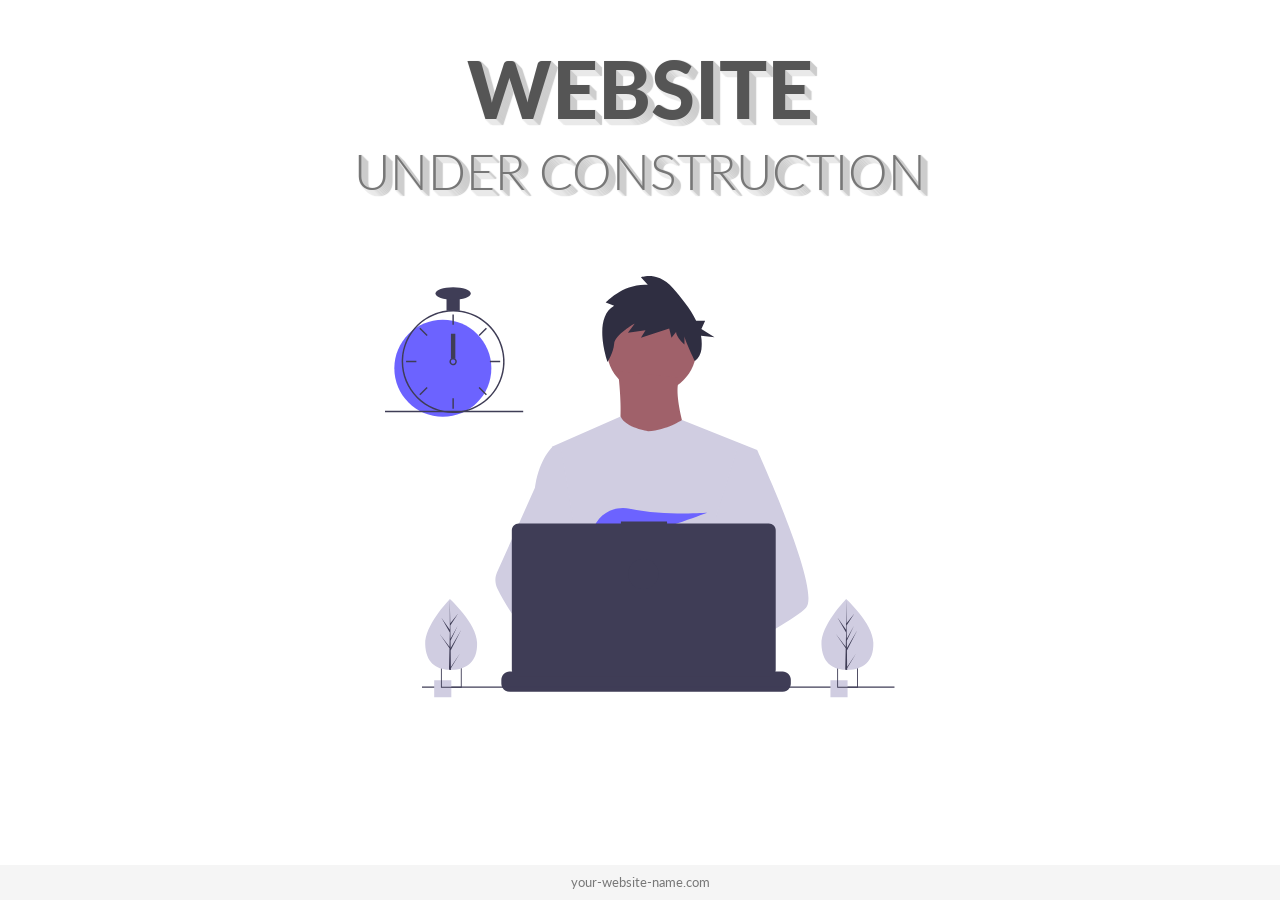
==== index.html @ 2cc52f2f "Add files via upload" ====
<!DOCTYPE html>
<html lang="en">
  <head>
    <meta charset="UTF-8" />
    <meta name="viewport" content="width=device-width, initial-scale=1.0" />
    <meta http-equiv="X-UA-Compatible" content="ie=edge" />

    <!-- Bootstrap -->
    <link
      rel="stylesheet"
      href="https://stackpath.bootstrapcdn.com/bootstrap/4.3.1/css/bootstrap.min.css"
      integrity="sha384-ggOyR0iXCbMQv3Xipma34MD+dH/1fQ784/j6cY/iJTQUOhcWr7x9JvoRxT2MZw1T"
      crossorigin="anonymous"
    />
    <!-- Fonts -->
    <link
      href="https://fonts.googleapis.com/css?family=Lato:400,900&display=swap"
      rel="stylesheet"
    />
    <!-- Material ui icons - google web fonts -->
    <link href="https://fonts.googleapis.com/icon?family=Material+Icons"
      rel="stylesheet">
    <!-- CSS -->
    <link rel="stylesheet" href="style.css" />
    <title>Document</title>
  </head>
  <body>
    <div class="container">
      <div class="row justify-content-center">
        <div class="col-md-10 main-title">
          <h1>Website</h1>
          <h2>under construction</h2>
        </div>
      </div>
      <div class="row align-items-center">
        <div class="col-sm-10 col-md-6 col-lg-6 svg-img p-5">
          <svg
            viewBox="0 0 834 690"
            fill="none"
            xmlns="http://www.w3.org/2000/svg"
          >
            <g id="undraw_dev_productivity_umsq 1" clip-path="url(#clip0)">
              <g id="man">
                <path
                  id="Vector"
                  d="M435.922 191.941C476.534 191.941 509.458 159.018 509.458 118.405C509.458 77.7923 476.534 44.869 435.922 44.869C395.309 44.869 362.385 77.7923 362.385 118.405C362.385 159.018 395.309 191.941 435.922 191.941Z"
                  fill="#A0616A"
                />
                <path
                  id="Vector_2"
                  d="M381.036 155.173C381.036 155.173 394.891 259.616 373.576 271.339C352.261 283.062 500.399 284.128 500.399 284.128C500.399 284.128 467.361 193.54 482.281 165.831L381.036 155.173Z"
                  fill="#A0616A"
                />
                <path
                  id="Vector_3"
                  d="M608.57 284.656L596.25 340.756L570.2 459.446L569.42 465.946L560.43 541.196L554.45 591.186L550.44 624.766C526.06 637.296 508.39 645.946 508.39 645.946C508.39 645.946 506.87 638.326 504.42 628.576C487.31 633.706 455.65 642.216 428.82 643.916C438.59 654.806 443.08 665.036 436.99 672.586C418.61 695.346 342.73 647.666 316.19 629.886C315.572 634.143 315.338 638.447 315.49 642.746L295.18 627.126L297.19 591.186L300.58 530.376L304.84 454.116C303.497 450.851 302.371 447.5 301.47 444.086C295.25 421.966 287.7 377.796 281.91 340.756C277.25 310.946 273.75 285.756 273.01 280.396C272.91 279.696 272.86 279.336 272.86 279.336L385.29 229.656C393.28 248.186 430.59 253.756 430.59 253.756C461.5 251.626 485.73 235.326 485.73 235.326L608.57 284.656Z"
                  fill="#D0CDE1"
                />
                <path
                  id="Vector_4"
                  d="M374.746 48.8468L360.997 43.3423C360.997 43.3423 389.746 11.6915 429.744 14.4439L418.494 2.05865C418.494 2.05865 445.993 -8.95021 470.992 19.9482C484.134 35.1394 499.339 52.996 508.817 73.1112H523.542L517.396 86.643L538.906 100.175L516.828 97.7442C518.144 105.154 518.346 112.719 517.428 120.189C516.48 127.661 512.667 134.473 506.793 139.187C506.793 139.187 489.741 103.891 489.741 98.387V112.148C489.741 112.148 475.992 99.7631 475.992 91.5065L468.492 101.139L464.742 86.0019L418.494 101.139L425.994 88.7543L397.245 92.8826L408.495 77.7452C408.495 77.7452 375.997 95.6348 374.746 110.772C373.497 125.909 363.984 140.253 363.984 140.253C363.984 140.253 338.498 69.4885 374.746 48.8468Z"
                  fill="#2F2E41"
                />
                <g id="rightHand">
                  <path
                    id="Vector_5"
                    d="M516.92 624.636C516.92 624.636 512.16 626.266 504.42 628.576C487.31 633.706 455.65 642.216 428.82 643.916C405.72 645.396 386.2 641.836 382.63 626.766C381.1 620.286 383.27 614.956 388 610.576C402.12 597.486 439 592.796 468.25 591.186C476.51 590.736 484.15 590.526 490.51 590.446C501.31 590.306 508.39 590.526 508.39 590.526L508.56 591.186L516.92 624.636Z"
                    fill="#A0616A"
                  />
                  <path
                    id="Vector_6"
                    d="M688.5 542.566C681.01 550.686 662.45 562.916 639.95 576.156C631.58 581.076 622.67 586.146 613.58 591.186C591.89 603.216 569.18 615.136 550.44 624.766C526.06 637.296 508.39 645.946 508.39 645.946C508.39 645.946 506.87 638.326 504.42 628.576C501.14 615.526 496.2 598.656 491.05 591.186C490.87 590.926 490.69 590.686 490.51 590.446C489.01 588.476 487.5 587.326 486.01 587.326L560.43 541.196L592.59 521.256L569.42 465.946L540.36 396.566L557.9 340.756L575.53 284.656H608.57C608.57 284.656 619.51 308.536 633.5 341.836C635.59 346.816 637.75 352.006 639.95 357.366C668.73 427.366 704.61 525.116 688.5 542.566Z"
                    fill="#D0CDE1"
                  />
                </g>
                <g id="leftHand">
                  <path
                    id="Vector_7"
                    d="M436.99 672.586C418.61 695.346 342.73 647.666 316.19 629.886C310.41 626.016 306.97 623.566 306.97 623.566L331.25 591.186L338.94 580.936C338.94 580.936 345.82 584.586 355.99 590.526C356.36 590.746 356.73 590.966 357.11 591.186C365.88 596.336 376.89 603.066 388 610.576C403.33 620.946 418.83 632.776 428.82 643.916C438.59 654.806 443.08 665.036 436.99 672.586Z"
                    fill="#A0616A"
                  />
                  <path
                    id="Vector_8"
                    d="M355.99 590.526C353.276 590.516 350.567 590.736 347.89 591.186C324.9 595.136 318.12 615.946 316.19 629.886C315.572 634.143 315.338 638.447 315.49 642.746L295.18 627.126L287.78 621.436C269.97 615.226 254.1 604.196 240.34 591.186C228.403 579.7 217.695 567.001 208.39 553.296C199.122 539.788 190.86 525.616 183.67 510.896C181.664 506.788 180.586 502.29 180.512 497.719C180.437 493.148 181.369 488.617 183.24 484.446L208.39 428.396L245.15 346.476C245.42 344.526 245.717 342.619 246.04 340.756C253.33 298.956 272.86 280.396 272.86 280.396H287.78L297.76 340.756L310.16 415.746L301.47 444.086L281.39 509.536L300.58 530.376L355.99 590.526Z"
                    fill="#D0CDE1"
                  />
                </g>
                <path
                  id="Vector_9"
                  d="M372.877 415.806L385.631 430.687C390.37 429.783 395.319 428.721 400.416 427.529L396.752 415.806L405.71 426.256C459.707 412.976 526.637 387.155 526.637 387.155C526.637 387.155 454.38 392.453 400.428 380.666C376.558 375.451 351.998 387.284 342.202 409.669C336.509 422.679 337.403 433.952 357.596 433.952C364.419 433.835 371.224 433.195 377.949 432.037L372.877 415.806Z"
                  fill="#6C63FF"
                />
              </g>
              <g id="allOther">
                <path
                  id="Vector_10"
                  d="M663.65 660.386V666.456C663.654 668.122 663.345 669.774 662.74 671.326C662.472 672.018 662.147 672.687 661.77 673.326C660.579 675.327 658.887 676.983 656.863 678.133C654.838 679.283 652.549 679.887 650.22 679.886H203.67C201.342 679.887 199.053 679.283 197.028 678.133C195.003 676.983 193.312 675.327 192.12 673.326C191.743 672.687 191.419 672.018 191.15 671.326C190.546 669.774 190.237 668.122 190.24 666.456V660.386C190.24 658.622 190.587 656.876 191.262 655.246C191.936 653.616 192.926 652.136 194.173 650.889C195.42 649.641 196.901 648.652 198.53 647.977C200.16 647.303 201.907 646.956 203.67 646.956H229.41V644.126C229.41 644.053 229.425 643.98 229.453 643.912C229.481 643.844 229.522 643.782 229.574 643.73C229.626 643.678 229.688 643.637 229.756 643.608C229.824 643.58 229.897 643.566 229.97 643.566H243.4C243.474 643.566 243.547 643.58 243.615 643.608C243.683 643.637 243.745 643.678 243.797 643.73C243.849 643.782 243.89 643.844 243.918 643.912C243.946 643.98 243.96 644.053 243.96 644.126V646.956H252.35V644.126C252.35 644.053 252.365 643.98 252.393 643.912C252.421 643.844 252.462 643.782 252.514 643.73C252.566 643.678 252.628 643.637 252.696 643.608C252.764 643.58 252.837 643.566 252.91 643.566H266.34C266.414 643.566 266.487 643.58 266.555 643.608C266.623 643.637 266.684 643.678 266.736 643.73C266.789 643.782 266.83 643.844 266.858 643.912C266.886 643.98 266.9 644.053 266.9 644.126V646.956H275.3V644.126C275.3 644.053 275.315 643.98 275.343 643.912C275.371 643.844 275.412 643.782 275.464 643.73C275.516 643.678 275.578 643.637 275.646 643.608C275.714 643.58 275.787 643.566 275.86 643.566H289.29C289.364 643.566 289.437 643.58 289.505 643.608C289.573 643.637 289.634 643.678 289.687 643.73C289.739 643.782 289.78 643.844 289.808 643.912C289.836 643.98 289.85 644.053 289.85 644.126V646.956H298.24V644.126C298.24 644.053 298.255 643.98 298.283 643.912C298.311 643.844 298.352 643.782 298.404 643.73C298.456 643.678 298.518 643.637 298.586 643.608C298.654 643.58 298.727 643.566 298.8 643.566H312.23C312.304 643.566 312.377 643.58 312.445 643.608C312.513 643.637 312.574 643.678 312.626 643.73C312.679 643.782 312.72 643.844 312.748 643.912C312.776 643.98 312.79 644.053 312.79 644.126V646.956H321.18V644.126C321.18 644.053 321.195 643.98 321.223 643.912C321.251 643.844 321.292 643.782 321.344 643.73C321.396 643.678 321.458 643.637 321.526 643.608C321.594 643.58 321.667 643.566 321.74 643.566H335.17C335.244 643.566 335.317 643.58 335.385 643.608C335.453 643.637 335.514 643.678 335.566 643.73C335.619 643.782 335.66 643.844 335.688 643.912C335.716 643.98 335.73 644.053 335.73 644.126V646.956H344.13V644.126C344.13 644.053 344.145 643.98 344.173 643.912C344.201 643.844 344.242 643.782 344.294 643.73C344.346 643.678 344.408 643.637 344.476 643.608C344.544 643.58 344.617 643.566 344.69 643.566H358.12C358.194 643.566 358.267 643.58 358.335 643.608C358.403 643.637 358.464 643.678 358.516 643.73C358.569 643.782 358.61 643.844 358.638 643.912C358.666 643.98 358.68 644.053 358.68 644.126V646.956H367.07V644.126C367.07 644.053 367.085 643.98 367.113 643.912C367.141 643.844 367.182 643.782 367.234 643.73C367.286 643.678 367.348 643.637 367.416 643.608C367.484 643.58 367.557 643.566 367.63 643.566H472.83C472.904 643.566 472.977 643.58 473.045 643.608C473.113 643.637 473.174 643.678 473.227 643.73C473.279 643.782 473.32 643.844 473.348 643.912C473.376 643.98 473.39 644.053 473.39 644.126V646.956H481.79V644.126C481.79 644.053 481.805 643.98 481.833 643.912C481.861 643.844 481.902 643.782 481.954 643.73C482.006 643.678 482.068 643.637 482.136 643.608C482.204 643.58 482.277 643.566 482.35 643.566H495.78C495.928 643.568 496.07 643.627 496.175 643.732C496.279 643.836 496.339 643.978 496.34 644.126V646.956H504.73V644.126C504.73 644.053 504.745 643.98 504.773 643.912C504.801 643.844 504.842 643.782 504.894 643.73C504.946 643.678 505.008 643.637 505.076 643.608C505.144 643.58 505.217 643.566 505.29 643.566H518.72C518.794 643.566 518.867 643.58 518.935 643.608C519.003 643.637 519.065 643.678 519.117 643.73C519.169 643.782 519.21 643.844 519.238 643.912C519.266 643.98 519.28 644.053 519.28 644.126V646.956H527.67V644.126C527.67 644.053 527.685 643.98 527.713 643.912C527.741 643.844 527.782 643.782 527.834 643.73C527.886 643.678 527.948 643.637 528.016 643.608C528.084 643.58 528.157 643.566 528.23 643.566H541.66C541.734 643.566 541.807 643.58 541.875 643.608C541.943 643.637 542.005 643.678 542.057 643.73C542.109 643.782 542.15 643.844 542.178 643.912C542.206 643.98 542.22 644.053 542.22 644.126V646.956H550.62V644.126C550.62 644.053 550.635 643.98 550.663 643.912C550.691 643.844 550.732 643.782 550.784 643.73C550.836 643.678 550.898 643.637 550.966 643.608C551.034 643.58 551.107 643.566 551.18 643.566H564.61C564.757 643.568 564.898 643.628 565.001 643.733C565.104 643.838 565.161 643.979 565.16 644.126V646.956H573.56V644.126C573.56 644.053 573.575 643.98 573.603 643.912C573.631 643.844 573.672 643.782 573.724 643.73C573.776 643.678 573.838 643.637 573.906 643.608C573.974 643.58 574.047 643.566 574.12 643.566H587.55C587.624 643.566 587.697 643.58 587.765 643.608C587.833 643.637 587.895 643.678 587.947 643.73C587.999 643.782 588.04 643.844 588.068 643.912C588.096 643.98 588.111 644.053 588.11 644.126V646.956H596.5V644.126C596.5 644.053 596.515 643.98 596.543 643.912C596.571 643.844 596.612 643.782 596.664 643.73C596.716 643.678 596.778 643.637 596.846 643.608C596.914 643.58 596.987 643.566 597.06 643.566H610.49C610.564 643.566 610.637 643.58 610.705 643.608C610.773 643.637 610.835 643.678 610.887 643.73C610.939 643.782 610.98 643.844 611.008 643.912C611.036 643.98 611.051 644.053 611.05 644.126V646.956H650.22C651.984 646.956 653.731 647.303 655.36 647.977C656.99 648.652 658.471 649.641 659.718 650.889C660.965 652.136 661.954 653.616 662.629 655.246C663.304 656.876 663.651 658.622 663.65 660.386Z"
                  fill="#3F3D56"
                />
                <path
                  id="Vector_11"
                  d="M833.5 671.326H60.5002V673.326H833.5V671.326Z"
                  fill="#3F3D56"
                />
                <path
                  id="Vector_12"
                  d="M627.695 404.757H461.252V401.326H385.78V404.757H218.651C215.665 404.757 212.801 405.943 210.69 408.054C208.579 410.166 207.392 413.029 207.392 416.015V643.927C207.392 646.913 208.578 649.776 210.69 651.888C212.801 653.999 215.665 655.185 218.651 655.185H627.695C630.68 655.185 633.544 653.999 635.656 651.888C637.767 649.776 638.953 646.913 638.953 643.927V416.015C638.953 414.537 638.662 413.073 638.096 411.707C637.53 410.341 636.701 409.1 635.656 408.054C634.61 407.009 633.369 406.179 632.003 405.614C630.637 405.048 629.173 404.757 627.695 404.757Z"
                  fill="#3F3D56"
                />
                <path
                  id="Vector_13"
                  d="M108.446 661.223H80.446V689.223H108.446V661.223Z"
                  fill="#D0CDE1"
                />
                <path
                  id="Vector_14"
                  d="M91.45 639.223V673.223H125.45V639.223H91.45ZM123.97 671.743H92.92V640.703H123.97V671.743Z"
                  fill="#3F3D56"
                />
                <path
                  id="Vector_15"
                  d="M756.446 661.223H728.446V689.223H756.446V661.223Z"
                  fill="#D0CDE1"
                />
                <path
                  id="Vector_16"
                  d="M739.45 639.223V673.223H773.45V639.223H739.45ZM771.97 671.743H740.92V640.703H771.97V671.743Z"
                  fill="#3F3D56"
                />
                <path
                  id="Vector_17"
                  d="M94.5801 230.113C138.399 230.113 173.921 194.591 173.921 150.773C173.921 106.954 138.399 71.4324 94.5801 71.4324C50.7616 71.4324 15.2396 106.954 15.2396 150.773C15.2396 194.591 50.7616 230.113 94.5801 230.113Z"
                  fill="#6C63FF"
                />
                <path
                  id="Vector_18"
                  d="M122.229 56.49C115.045 55.5764 107.775 55.5764 100.591 56.49C84.5863 58.5914 69.5206 65.2399 57.1812 75.6466C44.8419 86.0533 35.747 99.7814 30.9756 115.202C28.8056 122.229 27.5767 129.514 27.3211 136.864C27.2851 137.886 27.261 138.92 27.261 139.954C27.2833 162.265 36.1561 183.655 51.9323 199.431C67.7084 215.208 89.0991 224.08 111.41 224.103C113.201 224.103 114.992 224.043 116.759 223.934C120.908 223.674 125.03 223.103 129.093 222.227C148.495 218.055 165.798 207.161 177.947 191.468C190.096 175.776 196.308 156.295 195.487 136.467C194.666 116.638 186.864 97.7381 173.459 83.104C160.054 68.4699 141.909 59.0436 122.229 56.49H122.229ZM137.748 217.347H137.736C130.959 219.659 123.905 221.062 116.759 221.518C114.992 221.638 113.201 221.698 111.41 221.698C89.7379 221.672 68.9613 213.051 53.6369 197.727C38.3126 182.402 29.6917 161.626 29.6652 139.954C29.6652 138.92 29.6892 137.886 29.7253 136.864C30.5517 115.744 39.5159 95.7617 54.7414 81.1009C69.9669 66.4401 90.2733 58.2371 111.41 58.209C130.776 58.2101 149.513 65.0866 164.283 77.6132C179.052 90.1399 188.895 107.503 192.057 126.61C195.22 145.716 191.496 165.325 181.55 181.942C171.604 198.559 156.082 211.106 137.748 217.347H137.748Z"
                  fill="#3F3D56"
                />
                <path
                  id="Vector_19"
                  d="M112.612 63.0175H110.208V79.8473H112.612V63.0175Z"
                  fill="#3F3D56"
                />
                <path
                  id="Vector_20"
                  d="M57.8578 84.7016L56.1577 86.4017L68.0582 98.3021L69.7582 96.6021L57.8578 84.7016Z"
                  fill="#3F3D56"
                />
                <path
                  id="Vector_21"
                  d="M34.4738 138.752V141.156H51.3035V138.752H34.4738Z"
                  fill="#3F3D56"
                />
                <path
                  id="Vector_22"
                  d="M56.1577 193.506L57.8578 195.206L69.7582 183.305L68.0582 181.605L56.1577 193.506Z"
                  fill="#3F3D56"
                />
                <path
                  id="Vector_23"
                  d="M153.061 96.602L154.762 98.3021L166.662 86.4016L164.962 84.7016L153.061 96.602Z"
                  fill="#3F3D56"
                />
                <path
                  id="Vector_24"
                  d="M171.516 138.752V141.156H188.346V138.752H171.516Z"
                  fill="#3F3D56"
                />
                <path
                  id="Vector_25"
                  d="M154.762 181.605L153.061 183.305L164.962 195.206L166.662 193.506L154.762 181.605Z"
                  fill="#3F3D56"
                />
                <path
                  id="Vector_26"
                  d="M112.612 200.06H110.208V216.89H112.612V200.06Z"
                  fill="#3F3D56"
                />
                <path
                  id="Vector_27"
                  d="M122.229 35.3686H100.591V57.0069H122.229V35.3686Z"
                  fill="#3F3D56"
                />
                <path
                  id="Vector_28"
                  d="M111.41 38.975C127.344 38.975 140.261 34.4002 140.261 28.7569C140.261 23.1136 127.344 18.5388 111.41 18.5388C95.4759 18.5388 82.5588 23.1136 82.5588 28.7569C82.5588 34.4002 95.4759 38.975 111.41 38.975Z"
                  fill="#3F3D56"
                />
                <path
                  id="Vector_29"
                  d="M226 220.44H0V222.844H226V220.44Z"
                  fill="#3F3D56"
                />
              </g>
              <g id="clock">
                <path
                  id="Vector_30"
                  d="M115.016 94.2729H107.803V135.145H115.016V94.2729Z"
                  fill="#3F3D56"
                />
                <path
                  id="Vector_31"
                  d="M115.016 135.145C113.976 134.365 112.71 133.943 111.41 133.943C110.109 133.943 108.844 134.365 107.803 135.145C107.091 135.686 106.505 136.375 106.084 137.165C105.552 138.181 105.322 139.329 105.421 140.473C105.52 141.616 105.944 142.707 106.643 143.617C107.343 144.527 108.288 145.218 109.368 145.608C110.447 145.998 111.616 146.07 112.735 145.817C113.855 145.564 114.878 144.996 115.685 144.179C116.492 143.363 117.048 142.333 117.288 141.211C117.528 140.088 117.441 138.921 117.039 137.846C116.636 136.771 115.934 135.834 115.016 135.145H115.016ZM111.41 143.56C110.454 143.557 109.539 143.176 108.863 142.501C108.187 141.825 107.806 140.909 107.803 139.954C107.808 139.224 108.03 138.513 108.441 137.91C108.793 137.4 109.271 136.989 109.828 136.718C110.385 136.447 111.003 136.324 111.622 136.361C112.241 136.398 112.84 136.595 113.361 136.931C113.881 137.267 114.306 137.732 114.595 138.281C114.883 138.83 115.025 139.444 115.007 140.063C114.988 140.683 114.811 141.288 114.49 141.818C114.17 142.349 113.718 142.788 113.179 143.093C112.639 143.399 112.03 143.559 111.41 143.56V143.56Z"
                  fill="#3F3D56"
                />
              </g>
              <g id="leftTree">
                <path
                  id="Vector_32"
                  d="M150.594 599.754C151.527 631.704 132.859 643.413 109.43 644.097C108.886 644.113 108.345 644.123 107.805 644.126C106.719 644.135 105.643 644.117 104.577 644.072C83.3891 643.193 66.6173 631.945 65.7495 602.232C64.8515 571.482 103.018 531.529 105.882 528.574L105.887 528.571C105.996 528.458 106.052 528.402 106.052 528.402C106.052 528.402 149.661 567.807 150.594 599.754Z"
                  fill="#D0CDE1"
                />
                <path
                  id="Vector_33"
                  d="M107.744 639.255L122.626 617.124L107.774 641.636L107.805 644.126C106.719 644.135 105.643 644.117 104.577 644.072L105.316 612.06L105.295 611.813L105.323 611.766L105.393 608.741L89.0953 585.078L105.374 606.477L105.432 607.116L105.989 582.93L91.9123 558.397L106.029 578.681L105.882 528.574L105.882 528.407L105.887 528.571L106.822 568.062L119.651 552.021L106.864 571.464L107.144 593.098L118.949 571.984L107.187 596.279L107.343 608.309L124.512 578.897L107.395 612.505L107.744 639.255Z"
                  fill="#3F3D56"
                />
              </g>
              <g id="righTree">
                <path
                  id="Vector_34"
                  d="M798.594 599.754C799.527 631.704 780.859 643.413 757.43 644.097C756.886 644.113 756.345 644.123 755.805 644.126C754.719 644.135 753.643 644.117 752.577 644.072C731.389 643.193 714.617 631.945 713.75 602.232C712.852 571.482 751.018 531.529 753.882 528.574L753.887 528.571C753.996 528.458 754.052 528.402 754.052 528.402C754.052 528.402 797.661 567.807 798.594 599.754Z"
                  fill="#D0CDE1"
                />
                <path
                  id="Vector_35"
                  d="M755.744 639.255L770.626 617.124L755.774 641.636L755.805 644.126C754.719 644.135 753.643 644.117 752.577 644.072L753.316 612.06L753.295 611.813L753.323 611.766L753.393 608.741L737.095 585.078L753.374 606.477L753.432 607.116L753.989 582.93L739.912 558.397L754.029 578.681L753.882 528.574L753.882 528.407L753.887 528.571L754.822 568.062L767.651 552.021L754.864 571.464L755.144 593.098L766.949 571.984L755.187 596.279L755.343 608.309L772.512 578.897L755.395 612.505L755.744 639.255Z"
                  fill="#3F3D56"
                />
              </g>
              <g id="pc-circle">
                <path
                  id="Vector_36"
                  d="M422.5 512.326C436.307 512.326 447.5 501.133 447.5 487.326C447.5 473.519 436.307 462.326 422.5 462.326C408.693 462.326 397.5 473.519 397.5 487.326C397.5 501.133 408.693 512.326 422.5 512.326Z"
                  fill="#3F3D56"
                />
              </g>
            </g>
            <defs>
              <clipPath id="clip0">
                <rect width="833.5" height="689.223" fill="white" />
              </clipPath>
            </defs>
          </svg>
        </div>
      </div>
     
    </div>
      <footer class="footer">
        <div class="container text-center">
          <span>your-website-name.com</span>
        </div>
      </footer>

    <!-- Optional JavaScript -->
    <!-- jQuery first, then Popper.js, then Bootstrap JS -->
    <script
      src="https://code.jquery.com/jquery-3.3.1.slim.min.js"
      integrity="sha384-q8i/X+965DzO0rT7abK41JStQIAqVgRVzpbzo5smXKp4YfRvH+8abtTE1Pi6jizo"
      crossorigin="anonymous"
    ></script>
    <script
      src="https://cdnjs.cloudflare.com/ajax/libs/popper.js/1.14.3/umd/popper.min.js"
      integrity="sha384-ZMP7rVo3mIykV+2+9J3UJ46jBk0WLaUAdn689aCwoqbBJiSnjAK/l8WvCWPIPm49"
      crossorigin="anonymous"
    ></script>
    <script
      src="https://stackpath.bootstrapcdn.com/bootstrap/4.1.3/js/bootstrap.min.js"
      integrity="sha384-ChfqqxuZUCnJSK3+MXmPNIyE6ZbWh2IMqE241rYiqJxyMiZ6OW/JmZQ5stwEULTy"
      crossorigin="anonymous"
    ></script>
  </body>
</html>
---- style.css ----
*{
    margin: 0;
    padding: 0;
    box-sizing: border-box;
}

html{
    font-size: 62.5%; /* 1rem = 10px */
}

body{
    font-family: "Lato", sans-serif;
    font-weight: 400;
    line-height: 1.7;
    color: #777;
    
}

.main-title{
    text-align: center;
    margin-top: 4rem;
    margin-bottom: 8rem;
    text-shadow: 
    1px 0px 1px #ccc, 0px 1px 1px #eee, 
    2px 1px 1px #ccc, 1px 2px 1px #eee,
    3px 2px 1px #ccc, 2px 3px 1px #eee,
    4px 3px 1px #ccc, 3px 4px 1px #eee,
    5px 4px 1px #ccc, 4px 5px 1px #eee,
    6px 5px 1px #ccc, 5px 6px 1px #eee,
    7px 6px 1px #ccc;
}

.main-title h1{
    font-size: 7rem;
    text-transform: uppercase;
    font-weight: 800;
    color: #555;
}

.main-title h2{
    font-size: 4rem;
    font-weight: 300;
    text-transform: uppercase;
}

.svg-img{
   display: block;
   margin: auto;
}

svg{
    display: block;
   margin: auto;
}

#clock{
    animation: clockHand 5s infinite linear;
    
    
    transform-box: fill-box;
    transform-origin: bottom;
}

#leftTree, #righTree{
    animation: tree 2s ease-in-out infinite alternate;
    transform-box: fill-box;
    transform-origin: bottom;
}

#man{
    animation: manBody 1s ease-in-out infinite alternate;
    transform-box: fill-box;
    transform-origin: bottom;
}

#pc-circle{
    fill: #6ace66;
    stroke-width: 4;
    animation: change-light 4s linear infinite alternate;
}

.footer {
    position: absolute;
    bottom: 0;
    width: 100%;
    height: 35px;
    line-height: 35px;
    background-color: #f5f5f5;
    font-size: 1.3rem;
}

@keyframes clockHand{
    from{
        transform: rotateZ(0deg);
    }
    from{
        transform: rotateZ(-360deg);
    }
}

@keyframes manBody{
    from{
        transform: rotateX(0deg);
    }
    to{
        transform: rotateX(10deg);
    }
}

@keyframes tree{
    from{
        transform: rotateZ(10deg);
    }
    to{
        transform: rotateZ(-20deg);
    }
}

@keyframes change-light {
    0% {
        stroke: #cd61f8;
      }
      25% {
        stroke: #6ace66;
      }
      75% {
        stroke: #2995c0;
      }
      100% {
        stroke: #e92949;
      }
  }

  /* Media Queries */

  @media (min-width: 640px){
    .main-title h1{
        font-size: 5rem;
        text-transform: uppercase;
        font-weight: 700;
        color: #555;
    }
    
    .main-title h2{
        font-size: 3rem;
        font-weight: 300;
        text-transform: uppercase;
    }
    
     
    }
     
    @media (min-width: 768px){
        .main-title h1{
            font-size: 6rem;
            text-transform: uppercase;
            font-weight: 800;
            color: #555;
        }
        
        .main-title h2{
            font-size: 4rem;
            font-weight: 300;
            text-transform: uppercase;
        }
    
     
    }
     
    @media (min-width: 1024px){
     
        .main-title h1{
            font-size: 7rem;
            text-transform: uppercase;
            font-weight: 900;
            color: #555;
        }
        
        .main-title h2{
            font-size: 5rem;
            font-weight: 300;
            text-transform: uppercase;
        }
     
    }
     
    @media (min-width: 1200px){
     
        .main-title h1{
            font-size: 8rem;
            text-transform: uppercase;
            font-weight: 900;
            color: #555;
        }
        
        .main-title h2{
            font-size: 5rem;
            font-weight: 300;
            text-transform: uppercase;
        }

        .main-title{
            text-align: center;
            margin-top: 4rem;
            margin-bottom: 4rem;
        }
        
     
    }
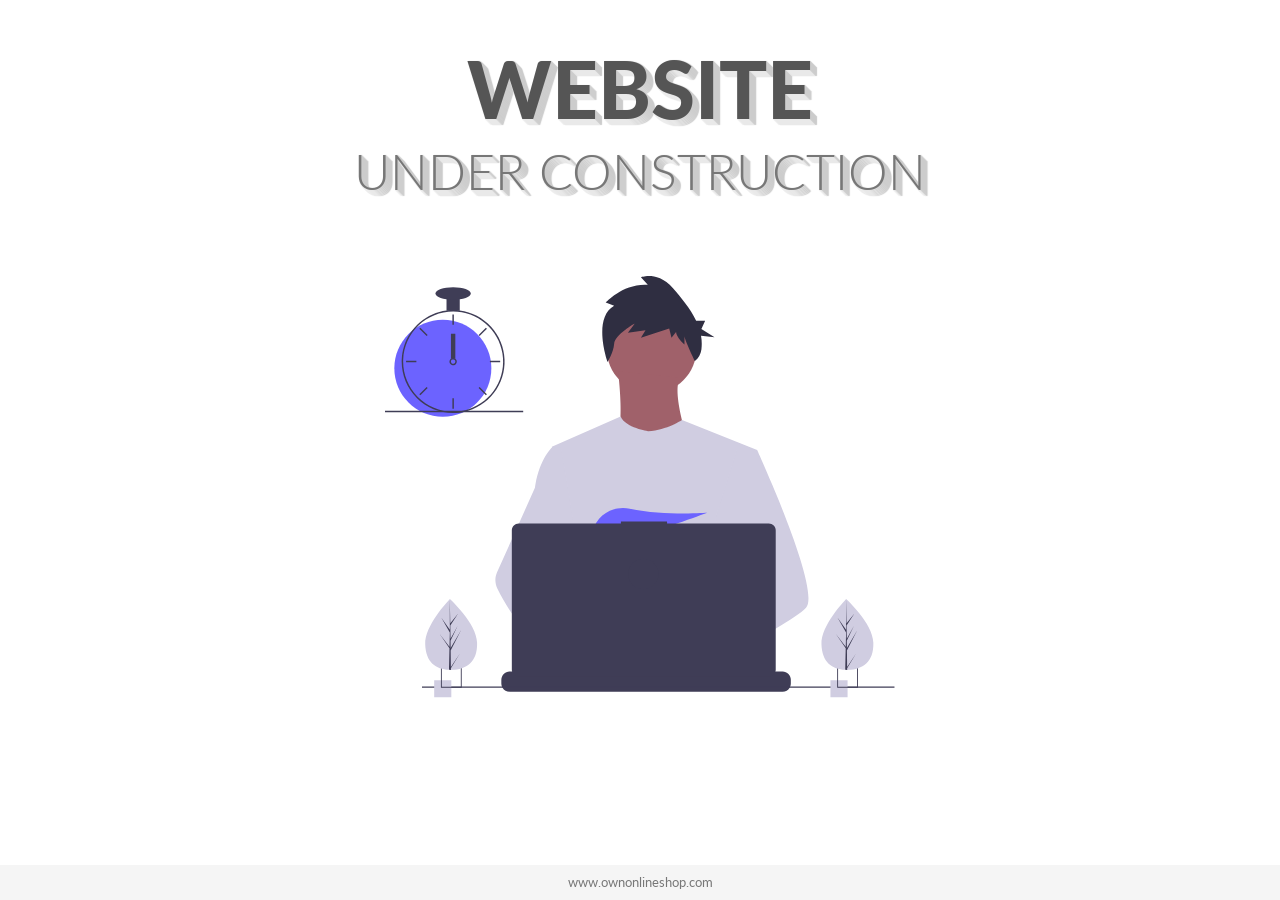
==== commit 21cc2307: "Add files via upload" ====
--- a/index.html
+++ b/index.html
@@ -22,7 +22,7 @@
       rel="stylesheet">
     <!-- CSS -->
     <link rel="stylesheet" href="style.css" />
-    <title>Document</title>
+    <title>OwnOnlineShop</title>
   </head>
   <body>
     <div class="container">
@@ -249,7 +249,7 @@
     </div>
       <footer class="footer">
         <div class="container text-center">
-          <span>your-website-name.com</span>
+          <span>www.ownonlineshop.com</span>
         </div>
       </footer>
 
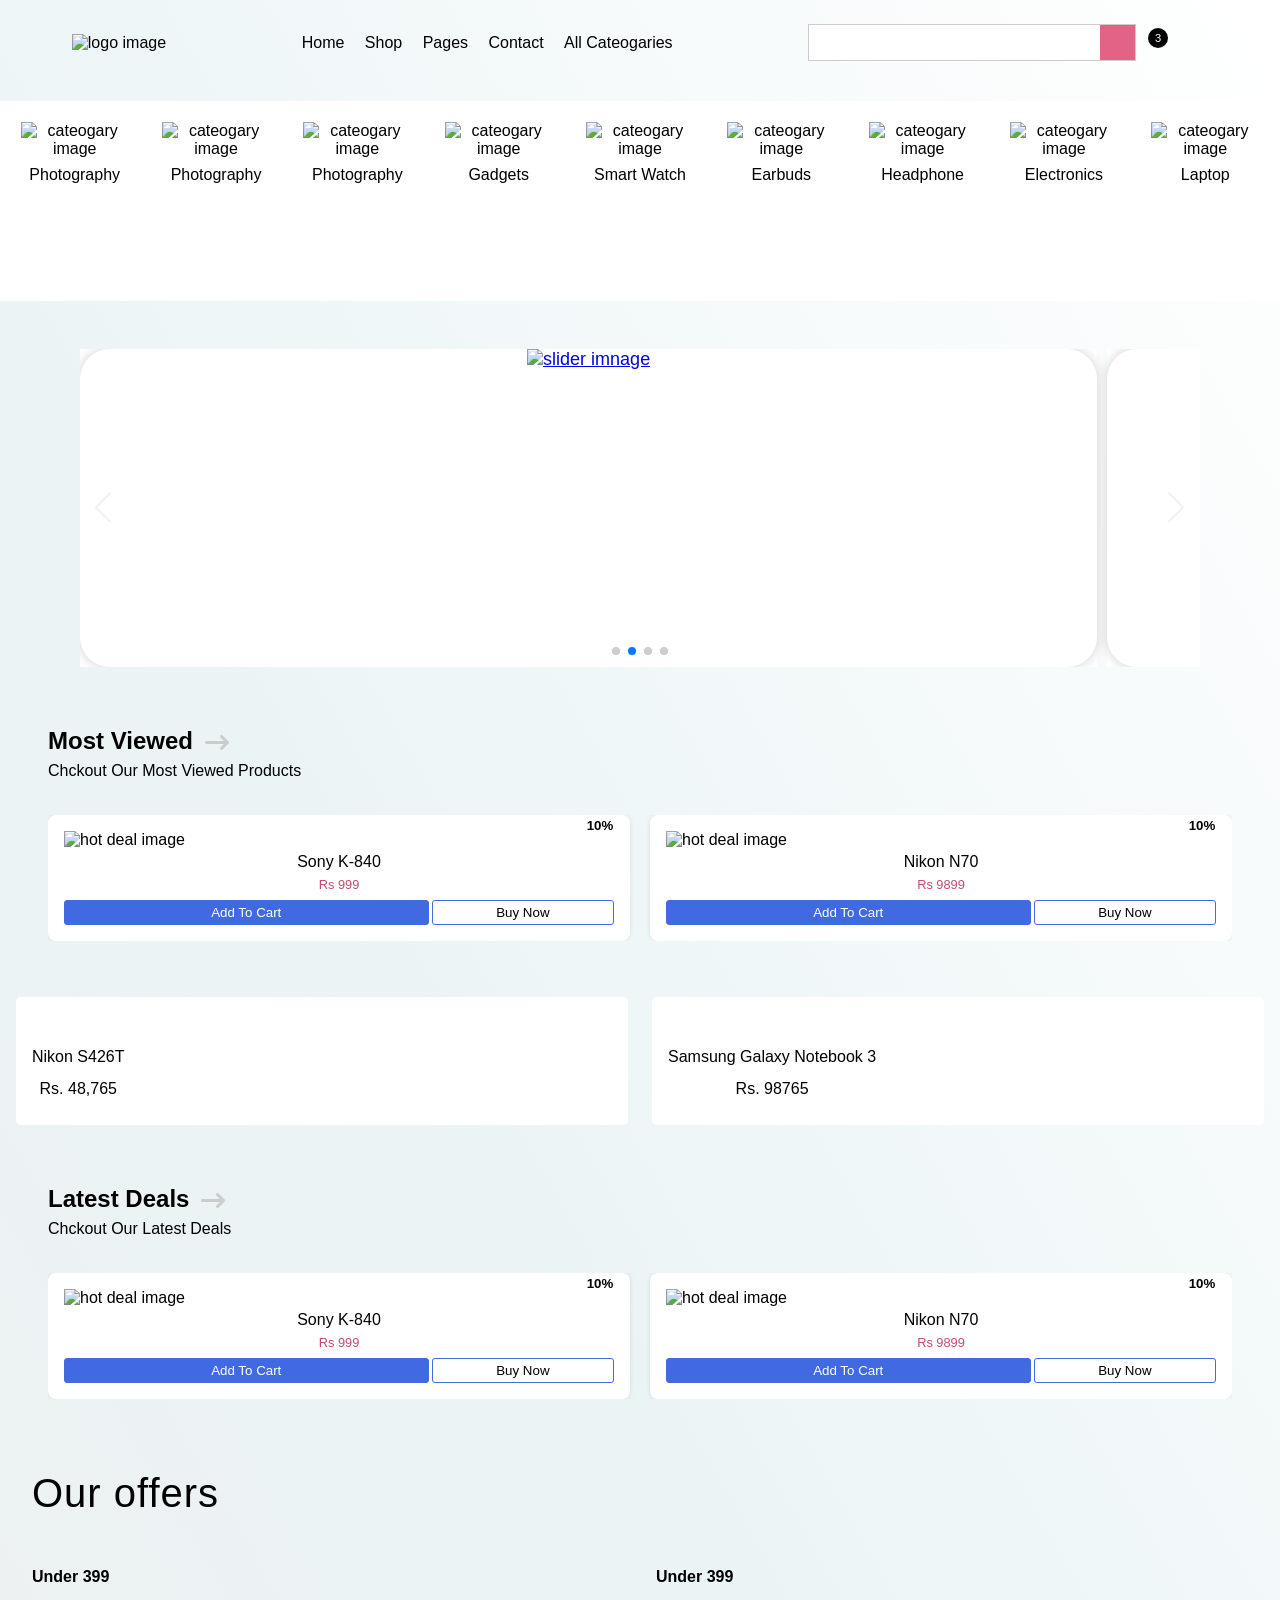
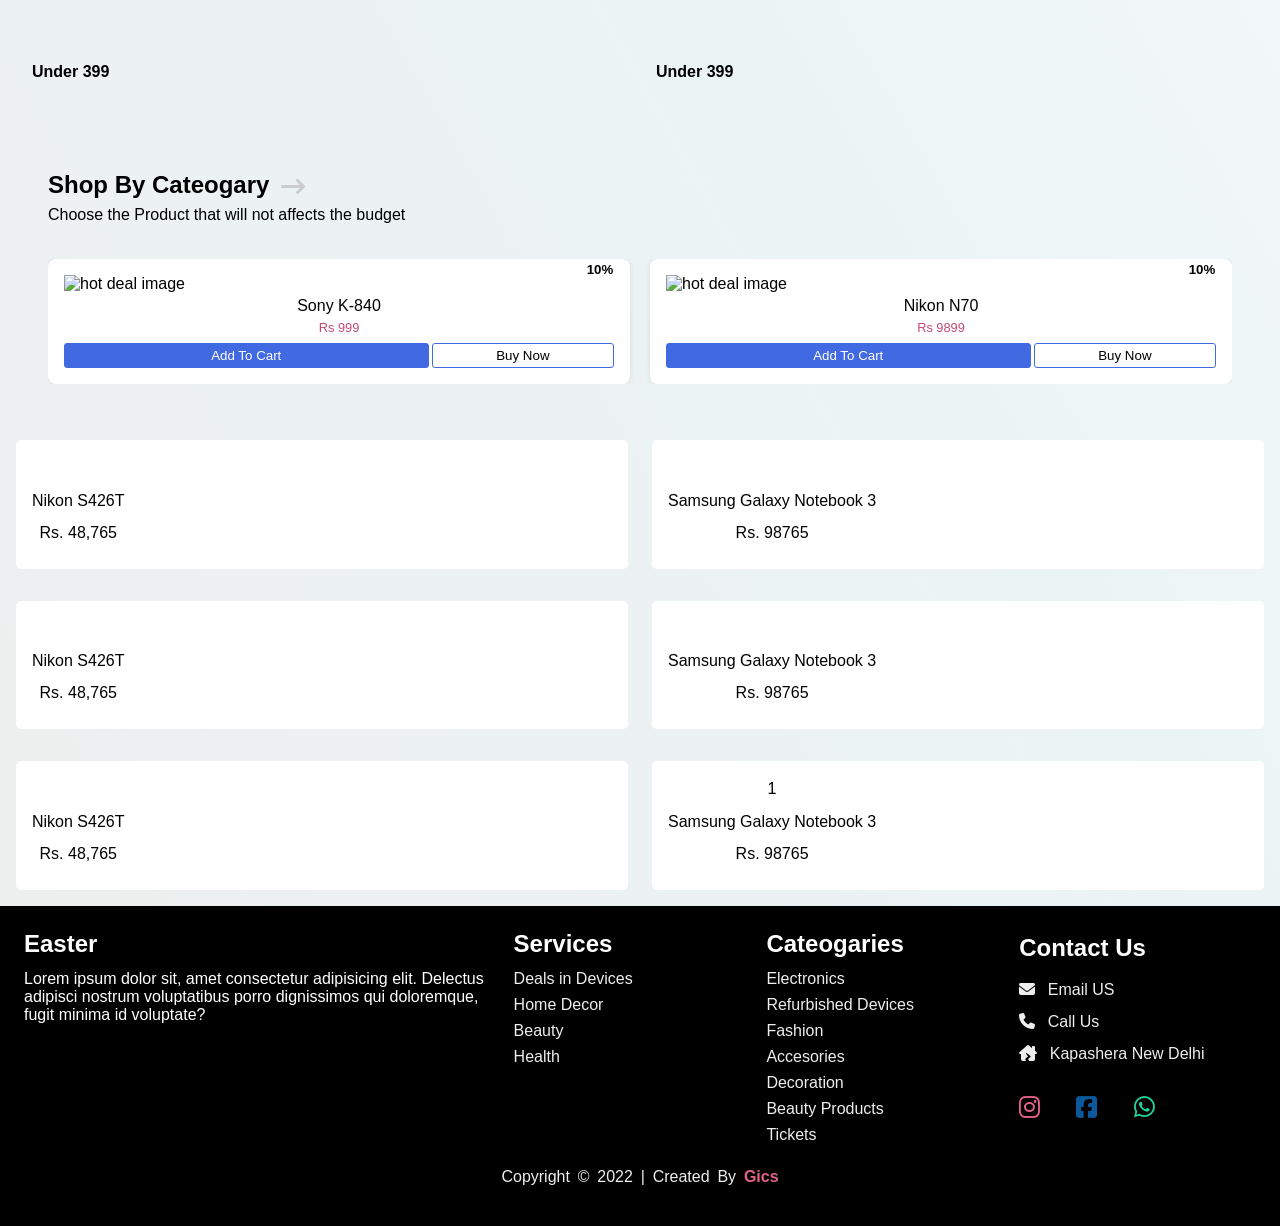
==== commit 932d1f30: "Add files via upload" ====
--- a/index.html
+++ b/index.html
@@ -1,274 +1,741 @@
 <!DOCTYPE html>
 <html lang="en">
-  <head>
-    <meta charset="UTF-8" />
-    <meta name="viewport" content="width=device-width, initial-scale=1.0" />
-    <meta http-equiv="X-UA-Compatible" content="ie=edge" />
-
-    <!-- Bootstrap -->
-    <link
-      rel="stylesheet"
-      href="https://stackpath.bootstrapcdn.com/bootstrap/4.3.1/css/bootstrap.min.css"
-      integrity="sha384-ggOyR0iXCbMQv3Xipma34MD+dH/1fQ784/j6cY/iJTQUOhcWr7x9JvoRxT2MZw1T"
-      crossorigin="anonymous"
-    />
-    <!-- Fonts -->
-    <link
-      href="https://fonts.googleapis.com/css?family=Lato:400,900&display=swap"
-      rel="stylesheet"
-    />
-    <!-- Material ui icons - google web fonts -->
-    <link href="https://fonts.googleapis.com/icon?family=Material+Icons"
-      rel="stylesheet">
-    <!-- CSS -->
-    <link rel="stylesheet" href="style.css" />
+
+<head>
+    <meta charset="UTF-8">
+    <meta http-equiv="X-UA-Compatible" content="IE=edge">
+    <meta name="viewport" content="width=device-width, initial-scale=1.0">
     <title>OwnOnlineShop</title>
-  </head>
-  <body>
-    <div class="container">
-      <div class="row justify-content-center">
-        <div class="col-md-10 main-title">
-          <h1>Website</h1>
-          <h2>under construction</h2>
-        </div>
-      </div>
-      <div class="row align-items-center">
-        <div class="col-sm-10 col-md-6 col-lg-6 svg-img p-5">
-          <svg
-            viewBox="0 0 834 690"
-            fill="none"
-            xmlns="http://www.w3.org/2000/svg"
-          >
-            <g id="undraw_dev_productivity_umsq 1" clip-path="url(#clip0)">
-              <g id="man">
-                <path
-                  id="Vector"
-                  d="M435.922 191.941C476.534 191.941 509.458 159.018 509.458 118.405C509.458 77.7923 476.534 44.869 435.922 44.869C395.309 44.869 362.385 77.7923 362.385 118.405C362.385 159.018 395.309 191.941 435.922 191.941Z"
-                  fill="#A0616A"
-                />
-                <path
-                  id="Vector_2"
-                  d="M381.036 155.173C381.036 155.173 394.891 259.616 373.576 271.339C352.261 283.062 500.399 284.128 500.399 284.128C500.399 284.128 467.361 193.54 482.281 165.831L381.036 155.173Z"
-                  fill="#A0616A"
-                />
-                <path
-                  id="Vector_3"
-                  d="M608.57 284.656L596.25 340.756L570.2 459.446L569.42 465.946L560.43 541.196L554.45 591.186L550.44 624.766C526.06 637.296 508.39 645.946 508.39 645.946C508.39 645.946 506.87 638.326 504.42 628.576C487.31 633.706 455.65 642.216 428.82 643.916C438.59 654.806 443.08 665.036 436.99 672.586C418.61 695.346 342.73 647.666 316.19 629.886C315.572 634.143 315.338 638.447 315.49 642.746L295.18 627.126L297.19 591.186L300.58 530.376L304.84 454.116C303.497 450.851 302.371 447.5 301.47 444.086C295.25 421.966 287.7 377.796 281.91 340.756C277.25 310.946 273.75 285.756 273.01 280.396C272.91 279.696 272.86 279.336 272.86 279.336L385.29 229.656C393.28 248.186 430.59 253.756 430.59 253.756C461.5 251.626 485.73 235.326 485.73 235.326L608.57 284.656Z"
-                  fill="#D0CDE1"
-                />
-                <path
-                  id="Vector_4"
-                  d="M374.746 48.8468L360.997 43.3423C360.997 43.3423 389.746 11.6915 429.744 14.4439L418.494 2.05865C418.494 2.05865 445.993 -8.95021 470.992 19.9482C484.134 35.1394 499.339 52.996 508.817 73.1112H523.542L517.396 86.643L538.906 100.175L516.828 97.7442C518.144 105.154 518.346 112.719 517.428 120.189C516.48 127.661 512.667 134.473 506.793 139.187C506.793 139.187 489.741 103.891 489.741 98.387V112.148C489.741 112.148 475.992 99.7631 475.992 91.5065L468.492 101.139L464.742 86.0019L418.494 101.139L425.994 88.7543L397.245 92.8826L408.495 77.7452C408.495 77.7452 375.997 95.6348 374.746 110.772C373.497 125.909 363.984 140.253 363.984 140.253C363.984 140.253 338.498 69.4885 374.746 48.8468Z"
-                  fill="#2F2E41"
-                />
-                <g id="rightHand">
-                  <path
-                    id="Vector_5"
-                    d="M516.92 624.636C516.92 624.636 512.16 626.266 504.42 628.576C487.31 633.706 455.65 642.216 428.82 643.916C405.72 645.396 386.2 641.836 382.63 626.766C381.1 620.286 383.27 614.956 388 610.576C402.12 597.486 439 592.796 468.25 591.186C476.51 590.736 484.15 590.526 490.51 590.446C501.31 590.306 508.39 590.526 508.39 590.526L508.56 591.186L516.92 624.636Z"
-                    fill="#A0616A"
-                  />
-                  <path
-                    id="Vector_6"
-                    d="M688.5 542.566C681.01 550.686 662.45 562.916 639.95 576.156C631.58 581.076 622.67 586.146 613.58 591.186C591.89 603.216 569.18 615.136 550.44 624.766C526.06 637.296 508.39 645.946 508.39 645.946C508.39 645.946 506.87 638.326 504.42 628.576C501.14 615.526 496.2 598.656 491.05 591.186C490.87 590.926 490.69 590.686 490.51 590.446C489.01 588.476 487.5 587.326 486.01 587.326L560.43 541.196L592.59 521.256L569.42 465.946L540.36 396.566L557.9 340.756L575.53 284.656H608.57C608.57 284.656 619.51 308.536 633.5 341.836C635.59 346.816 637.75 352.006 639.95 357.366C668.73 427.366 704.61 525.116 688.5 542.566Z"
-                    fill="#D0CDE1"
-                  />
-                </g>
-                <g id="leftHand">
-                  <path
-                    id="Vector_7"
-                    d="M436.99 672.586C418.61 695.346 342.73 647.666 316.19 629.886C310.41 626.016 306.97 623.566 306.97 623.566L331.25 591.186L338.94 580.936C338.94 580.936 345.82 584.586 355.99 590.526C356.36 590.746 356.73 590.966 357.11 591.186C365.88 596.336 376.89 603.066 388 610.576C403.33 620.946 418.83 632.776 428.82 643.916C438.59 654.806 443.08 665.036 436.99 672.586Z"
-                    fill="#A0616A"
-                  />
-                  <path
-                    id="Vector_8"
-                    d="M355.99 590.526C353.276 590.516 350.567 590.736 347.89 591.186C324.9 595.136 318.12 615.946 316.19 629.886C315.572 634.143 315.338 638.447 315.49 642.746L295.18 627.126L287.78 621.436C269.97 615.226 254.1 604.196 240.34 591.186C228.403 579.7 217.695 567.001 208.39 553.296C199.122 539.788 190.86 525.616 183.67 510.896C181.664 506.788 180.586 502.29 180.512 497.719C180.437 493.148 181.369 488.617 183.24 484.446L208.39 428.396L245.15 346.476C245.42 344.526 245.717 342.619 246.04 340.756C253.33 298.956 272.86 280.396 272.86 280.396H287.78L297.76 340.756L310.16 415.746L301.47 444.086L281.39 509.536L300.58 530.376L355.99 590.526Z"
-                    fill="#D0CDE1"
-                  />
-                </g>
-                <path
-                  id="Vector_9"
-                  d="M372.877 415.806L385.631 430.687C390.37 429.783 395.319 428.721 400.416 427.529L396.752 415.806L405.71 426.256C459.707 412.976 526.637 387.155 526.637 387.155C526.637 387.155 454.38 392.453 400.428 380.666C376.558 375.451 351.998 387.284 342.202 409.669C336.509 422.679 337.403 433.952 357.596 433.952C364.419 433.835 371.224 433.195 377.949 432.037L372.877 415.806Z"
-                  fill="#6C63FF"
-                />
-              </g>
-              <g id="allOther">
-                <path
-                  id="Vector_10"
-                  d="M663.65 660.386V666.456C663.654 668.122 663.345 669.774 662.74 671.326C662.472 672.018 662.147 672.687 661.77 673.326C660.579 675.327 658.887 676.983 656.863 678.133C654.838 679.283 652.549 679.887 650.22 679.886H203.67C201.342 679.887 199.053 679.283 197.028 678.133C195.003 676.983 193.312 675.327 192.12 673.326C191.743 672.687 191.419 672.018 191.15 671.326C190.546 669.774 190.237 668.122 190.24 666.456V660.386C190.24 658.622 190.587 656.876 191.262 655.246C191.936 653.616 192.926 652.136 194.173 650.889C195.42 649.641 196.901 648.652 198.53 647.977C200.16 647.303 201.907 646.956 203.67 646.956H229.41V644.126C229.41 644.053 229.425 643.98 229.453 643.912C229.481 643.844 229.522 643.782 229.574 643.73C229.626 643.678 229.688 643.637 229.756 643.608C229.824 643.58 229.897 643.566 229.97 643.566H243.4C243.474 643.566 243.547 643.58 243.615 643.608C243.683 643.637 243.745 643.678 243.797 643.73C243.849 643.782 243.89 643.844 243.918 643.912C243.946 643.98 243.96 644.053 243.96 644.126V646.956H252.35V644.126C252.35 644.053 252.365 643.98 252.393 643.912C252.421 643.844 252.462 643.782 252.514 643.73C252.566 643.678 252.628 643.637 252.696 643.608C252.764 643.58 252.837 643.566 252.91 643.566H266.34C266.414 643.566 266.487 643.58 266.555 643.608C266.623 643.637 266.684 643.678 266.736 643.73C266.789 643.782 266.83 643.844 266.858 643.912C266.886 643.98 266.9 644.053 266.9 644.126V646.956H275.3V644.126C275.3 644.053 275.315 643.98 275.343 643.912C275.371 643.844 275.412 643.782 275.464 643.73C275.516 643.678 275.578 643.637 275.646 643.608C275.714 643.58 275.787 643.566 275.86 643.566H289.29C289.364 643.566 289.437 643.58 289.505 643.608C289.573 643.637 289.634 643.678 289.687 643.73C289.739 643.782 289.78 643.844 289.808 643.912C289.836 643.98 289.85 644.053 289.85 644.126V646.956H298.24V644.126C298.24 644.053 298.255 643.98 298.283 643.912C298.311 643.844 298.352 643.782 298.404 643.73C298.456 643.678 298.518 643.637 298.586 643.608C298.654 643.58 298.727 643.566 298.8 643.566H312.23C312.304 643.566 312.377 643.58 312.445 643.608C312.513 643.637 312.574 643.678 312.626 643.73C312.679 643.782 312.72 643.844 312.748 643.912C312.776 643.98 312.79 644.053 312.79 644.126V646.956H321.18V644.126C321.18 644.053 321.195 643.98 321.223 643.912C321.251 643.844 321.292 643.782 321.344 643.73C321.396 643.678 321.458 643.637 321.526 643.608C321.594 643.58 321.667 643.566 321.74 643.566H335.17C335.244 643.566 335.317 643.58 335.385 643.608C335.453 643.637 335.514 643.678 335.566 643.73C335.619 643.782 335.66 643.844 335.688 643.912C335.716 643.98 335.73 644.053 335.73 644.126V646.956H344.13V644.126C344.13 644.053 344.145 643.98 344.173 643.912C344.201 643.844 344.242 643.782 344.294 643.73C344.346 643.678 344.408 643.637 344.476 643.608C344.544 643.58 344.617 643.566 344.69 643.566H358.12C358.194 643.566 358.267 643.58 358.335 643.608C358.403 643.637 358.464 643.678 358.516 643.73C358.569 643.782 358.61 643.844 358.638 643.912C358.666 643.98 358.68 644.053 358.68 644.126V646.956H367.07V644.126C367.07 644.053 367.085 643.98 367.113 643.912C367.141 643.844 367.182 643.782 367.234 643.73C367.286 643.678 367.348 643.637 367.416 643.608C367.484 643.58 367.557 643.566 367.63 643.566H472.83C472.904 643.566 472.977 643.58 473.045 643.608C473.113 643.637 473.174 643.678 473.227 643.73C473.279 643.782 473.32 643.844 473.348 643.912C473.376 643.98 473.39 644.053 473.39 644.126V646.956H481.79V644.126C481.79 644.053 481.805 643.98 481.833 643.912C481.861 643.844 481.902 643.782 481.954 643.73C482.006 643.678 482.068 643.637 482.136 643.608C482.204 643.58 482.277 643.566 482.35 643.566H495.78C495.928 643.568 496.07 643.627 496.175 643.732C496.279 643.836 496.339 643.978 496.34 644.126V646.956H504.73V644.126C504.73 644.053 504.745 643.98 504.773 643.912C504.801 643.844 504.842 643.782 504.894 643.73C504.946 643.678 505.008 643.637 505.076 643.608C505.144 643.58 505.217 643.566 505.29 643.566H518.72C518.794 643.566 518.867 643.58 518.935 643.608C519.003 643.637 519.065 643.678 519.117 643.73C519.169 643.782 519.21 643.844 519.238 643.912C519.266 643.98 519.28 644.053 519.28 644.126V646.956H527.67V644.126C527.67 644.053 527.685 643.98 527.713 643.912C527.741 643.844 527.782 643.782 527.834 643.73C527.886 643.678 527.948 643.637 528.016 643.608C528.084 643.58 528.157 643.566 528.23 643.566H541.66C541.734 643.566 541.807 643.58 541.875 643.608C541.943 643.637 542.005 643.678 542.057 643.73C542.109 643.782 542.15 643.844 542.178 643.912C542.206 643.98 542.22 644.053 542.22 644.126V646.956H550.62V644.126C550.62 644.053 550.635 643.98 550.663 643.912C550.691 643.844 550.732 643.782 550.784 643.73C550.836 643.678 550.898 643.637 550.966 643.608C551.034 643.58 551.107 643.566 551.18 643.566H564.61C564.757 643.568 564.898 643.628 565.001 643.733C565.104 643.838 565.161 643.979 565.16 644.126V646.956H573.56V644.126C573.56 644.053 573.575 643.98 573.603 643.912C573.631 643.844 573.672 643.782 573.724 643.73C573.776 643.678 573.838 643.637 573.906 643.608C573.974 643.58 574.047 643.566 574.12 643.566H587.55C587.624 643.566 587.697 643.58 587.765 643.608C587.833 643.637 587.895 643.678 587.947 643.73C587.999 643.782 588.04 643.844 588.068 643.912C588.096 643.98 588.111 644.053 588.11 644.126V646.956H596.5V644.126C596.5 644.053 596.515 643.98 596.543 643.912C596.571 643.844 596.612 643.782 596.664 643.73C596.716 643.678 596.778 643.637 596.846 643.608C596.914 643.58 596.987 643.566 597.06 643.566H610.49C610.564 643.566 610.637 643.58 610.705 643.608C610.773 643.637 610.835 643.678 610.887 643.73C610.939 643.782 610.98 643.844 611.008 643.912C611.036 643.98 611.051 644.053 611.05 644.126V646.956H650.22C651.984 646.956 653.731 647.303 655.36 647.977C656.99 648.652 658.471 649.641 659.718 650.889C660.965 652.136 661.954 653.616 662.629 655.246C663.304 656.876 663.651 658.622 663.65 660.386Z"
-                  fill="#3F3D56"
-                />
-                <path
-                  id="Vector_11"
-                  d="M833.5 671.326H60.5002V673.326H833.5V671.326Z"
-                  fill="#3F3D56"
-                />
-                <path
-                  id="Vector_12"
-                  d="M627.695 404.757H461.252V401.326H385.78V404.757H218.651C215.665 404.757 212.801 405.943 210.69 408.054C208.579 410.166 207.392 413.029 207.392 416.015V643.927C207.392 646.913 208.578 649.776 210.69 651.888C212.801 653.999 215.665 655.185 218.651 655.185H627.695C630.68 655.185 633.544 653.999 635.656 651.888C637.767 649.776 638.953 646.913 638.953 643.927V416.015C638.953 414.537 638.662 413.073 638.096 411.707C637.53 410.341 636.701 409.1 635.656 408.054C634.61 407.009 633.369 406.179 632.003 405.614C630.637 405.048 629.173 404.757 627.695 404.757Z"
-                  fill="#3F3D56"
-                />
-                <path
-                  id="Vector_13"
-                  d="M108.446 661.223H80.446V689.223H108.446V661.223Z"
-                  fill="#D0CDE1"
-                />
-                <path
-                  id="Vector_14"
-                  d="M91.45 639.223V673.223H125.45V639.223H91.45ZM123.97 671.743H92.92V640.703H123.97V671.743Z"
-                  fill="#3F3D56"
-                />
-                <path
-                  id="Vector_15"
-                  d="M756.446 661.223H728.446V689.223H756.446V661.223Z"
-                  fill="#D0CDE1"
-                />
-                <path
-                  id="Vector_16"
-                  d="M739.45 639.223V673.223H773.45V639.223H739.45ZM771.97 671.743H740.92V640.703H771.97V671.743Z"
-                  fill="#3F3D56"
-                />
-                <path
-                  id="Vector_17"
-                  d="M94.5801 230.113C138.399 230.113 173.921 194.591 173.921 150.773C173.921 106.954 138.399 71.4324 94.5801 71.4324C50.7616 71.4324 15.2396 106.954 15.2396 150.773C15.2396 194.591 50.7616 230.113 94.5801 230.113Z"
-                  fill="#6C63FF"
-                />
-                <path
-                  id="Vector_18"
-                  d="M122.229 56.49C115.045 55.5764 107.775 55.5764 100.591 56.49C84.5863 58.5914 69.5206 65.2399 57.1812 75.6466C44.8419 86.0533 35.747 99.7814 30.9756 115.202C28.8056 122.229 27.5767 129.514 27.3211 136.864C27.2851 137.886 27.261 138.92 27.261 139.954C27.2833 162.265 36.1561 183.655 51.9323 199.431C67.7084 215.208 89.0991 224.08 111.41 224.103C113.201 224.103 114.992 224.043 116.759 223.934C120.908 223.674 125.03 223.103 129.093 222.227C148.495 218.055 165.798 207.161 177.947 191.468C190.096 175.776 196.308 156.295 195.487 136.467C194.666 116.638 186.864 97.7381 173.459 83.104C160.054 68.4699 141.909 59.0436 122.229 56.49H122.229ZM137.748 217.347H137.736C130.959 219.659 123.905 221.062 116.759 221.518C114.992 221.638 113.201 221.698 111.41 221.698C89.7379 221.672 68.9613 213.051 53.6369 197.727C38.3126 182.402 29.6917 161.626 29.6652 139.954C29.6652 138.92 29.6892 137.886 29.7253 136.864C30.5517 115.744 39.5159 95.7617 54.7414 81.1009C69.9669 66.4401 90.2733 58.2371 111.41 58.209C130.776 58.2101 149.513 65.0866 164.283 77.6132C179.052 90.1399 188.895 107.503 192.057 126.61C195.22 145.716 191.496 165.325 181.55 181.942C171.604 198.559 156.082 211.106 137.748 217.347H137.748Z"
-                  fill="#3F3D56"
-                />
-                <path
-                  id="Vector_19"
-                  d="M112.612 63.0175H110.208V79.8473H112.612V63.0175Z"
-                  fill="#3F3D56"
-                />
-                <path
-                  id="Vector_20"
-                  d="M57.8578 84.7016L56.1577 86.4017L68.0582 98.3021L69.7582 96.6021L57.8578 84.7016Z"
-                  fill="#3F3D56"
-                />
-                <path
-                  id="Vector_21"
-                  d="M34.4738 138.752V141.156H51.3035V138.752H34.4738Z"
-                  fill="#3F3D56"
-                />
-                <path
-                  id="Vector_22"
-                  d="M56.1577 193.506L57.8578 195.206L69.7582 183.305L68.0582 181.605L56.1577 193.506Z"
-                  fill="#3F3D56"
-                />
-                <path
-                  id="Vector_23"
-                  d="M153.061 96.602L154.762 98.3021L166.662 86.4016L164.962 84.7016L153.061 96.602Z"
-                  fill="#3F3D56"
-                />
-                <path
-                  id="Vector_24"
-                  d="M171.516 138.752V141.156H188.346V138.752H171.516Z"
-                  fill="#3F3D56"
-                />
-                <path
-                  id="Vector_25"
-                  d="M154.762 181.605L153.061 183.305L164.962 195.206L166.662 193.506L154.762 181.605Z"
-                  fill="#3F3D56"
-                />
-                <path
-                  id="Vector_26"
-                  d="M112.612 200.06H110.208V216.89H112.612V200.06Z"
-                  fill="#3F3D56"
-                />
-                <path
-                  id="Vector_27"
-                  d="M122.229 35.3686H100.591V57.0069H122.229V35.3686Z"
-                  fill="#3F3D56"
-                />
-                <path
-                  id="Vector_28"
-                  d="M111.41 38.975C127.344 38.975 140.261 34.4002 140.261 28.7569C140.261 23.1136 127.344 18.5388 111.41 18.5388C95.4759 18.5388 82.5588 23.1136 82.5588 28.7569C82.5588 34.4002 95.4759 38.975 111.41 38.975Z"
-                  fill="#3F3D56"
-                />
-                <path
-                  id="Vector_29"
-                  d="M226 220.44H0V222.844H226V220.44Z"
-                  fill="#3F3D56"
-                />
-              </g>
-              <g id="clock">
-                <path
-                  id="Vector_30"
-                  d="M115.016 94.2729H107.803V135.145H115.016V94.2729Z"
-                  fill="#3F3D56"
-                />
-                <path
-                  id="Vector_31"
-                  d="M115.016 135.145C113.976 134.365 112.71 133.943 111.41 133.943C110.109 133.943 108.844 134.365 107.803 135.145C107.091 135.686 106.505 136.375 106.084 137.165C105.552 138.181 105.322 139.329 105.421 140.473C105.52 141.616 105.944 142.707 106.643 143.617C107.343 144.527 108.288 145.218 109.368 145.608C110.447 145.998 111.616 146.07 112.735 145.817C113.855 145.564 114.878 144.996 115.685 144.179C116.492 143.363 117.048 142.333 117.288 141.211C117.528 140.088 117.441 138.921 117.039 137.846C116.636 136.771 115.934 135.834 115.016 135.145H115.016ZM111.41 143.56C110.454 143.557 109.539 143.176 108.863 142.501C108.187 141.825 107.806 140.909 107.803 139.954C107.808 139.224 108.03 138.513 108.441 137.91C108.793 137.4 109.271 136.989 109.828 136.718C110.385 136.447 111.003 136.324 111.622 136.361C112.241 136.398 112.84 136.595 113.361 136.931C113.881 137.267 114.306 137.732 114.595 138.281C114.883 138.83 115.025 139.444 115.007 140.063C114.988 140.683 114.811 141.288 114.49 141.818C114.17 142.349 113.718 142.788 113.179 143.093C112.639 143.399 112.03 143.559 111.41 143.56V143.56Z"
-                  fill="#3F3D56"
-                />
-              </g>
-              <g id="leftTree">
-                <path
-                  id="Vector_32"
-                  d="M150.594 599.754C151.527 631.704 132.859 643.413 109.43 644.097C108.886 644.113 108.345 644.123 107.805 644.126C106.719 644.135 105.643 644.117 104.577 644.072C83.3891 643.193 66.6173 631.945 65.7495 602.232C64.8515 571.482 103.018 531.529 105.882 528.574L105.887 528.571C105.996 528.458 106.052 528.402 106.052 528.402C106.052 528.402 149.661 567.807 150.594 599.754Z"
-                  fill="#D0CDE1"
-                />
-                <path
-                  id="Vector_33"
-                  d="M107.744 639.255L122.626 617.124L107.774 641.636L107.805 644.126C106.719 644.135 105.643 644.117 104.577 644.072L105.316 612.06L105.295 611.813L105.323 611.766L105.393 608.741L89.0953 585.078L105.374 606.477L105.432 607.116L105.989 582.93L91.9123 558.397L106.029 578.681L105.882 528.574L105.882 528.407L105.887 528.571L106.822 568.062L119.651 552.021L106.864 571.464L107.144 593.098L118.949 571.984L107.187 596.279L107.343 608.309L124.512 578.897L107.395 612.505L107.744 639.255Z"
-                  fill="#3F3D56"
-                />
-              </g>
-              <g id="righTree">
-                <path
-                  id="Vector_34"
-                  d="M798.594 599.754C799.527 631.704 780.859 643.413 757.43 644.097C756.886 644.113 756.345 644.123 755.805 644.126C754.719 644.135 753.643 644.117 752.577 644.072C731.389 643.193 714.617 631.945 713.75 602.232C712.852 571.482 751.018 531.529 753.882 528.574L753.887 528.571C753.996 528.458 754.052 528.402 754.052 528.402C754.052 528.402 797.661 567.807 798.594 599.754Z"
-                  fill="#D0CDE1"
-                />
-                <path
-                  id="Vector_35"
-                  d="M755.744 639.255L770.626 617.124L755.774 641.636L755.805 644.126C754.719 644.135 753.643 644.117 752.577 644.072L753.316 612.06L753.295 611.813L753.323 611.766L753.393 608.741L737.095 585.078L753.374 606.477L753.432 607.116L753.989 582.93L739.912 558.397L754.029 578.681L753.882 528.574L753.882 528.407L753.887 528.571L754.822 568.062L767.651 552.021L754.864 571.464L755.144 593.098L766.949 571.984L755.187 596.279L755.343 608.309L772.512 578.897L755.395 612.505L755.744 639.255Z"
-                  fill="#3F3D56"
-                />
-              </g>
-              <g id="pc-circle">
-                <path
-                  id="Vector_36"
-                  d="M422.5 512.326C436.307 512.326 447.5 501.133 447.5 487.326C447.5 473.519 436.307 462.326 422.5 462.326C408.693 462.326 397.5 473.519 397.5 487.326C397.5 501.133 408.693 512.326 422.5 512.326Z"
-                  fill="#3F3D56"
-                />
-              </g>
-            </g>
-            <defs>
-              <clipPath id="clip0">
-                <rect width="833.5" height="689.223" fill="white" />
-              </clipPath>
-            </defs>
-          </svg>
-        </div>
-      </div>
-     
-    </div>
-      <footer class="footer">
-        <div class="container text-center">
-          <span>www.ownonlineshop.com</span>
-        </div>
-      </footer>
-
-    <!-- Optional JavaScript -->
-    <!-- jQuery first, then Popper.js, then Bootstrap JS -->
-    <script
-      src="https://code.jquery.com/jquery-3.3.1.slim.min.js"
-      integrity="sha384-q8i/X+965DzO0rT7abK41JStQIAqVgRVzpbzo5smXKp4YfRvH+8abtTE1Pi6jizo"
-      crossorigin="anonymous"
-    ></script>
-    <script
-      src="https://cdnjs.cloudflare.com/ajax/libs/popper.js/1.14.3/umd/popper.min.js"
-      integrity="sha384-ZMP7rVo3mIykV+2+9J3UJ46jBk0WLaUAdn689aCwoqbBJiSnjAK/l8WvCWPIPm49"
-      crossorigin="anonymous"
-    ></script>
-    <script
-      src="https://stackpath.bootstrapcdn.com/bootstrap/4.1.3/js/bootstrap.min.js"
-      integrity="sha384-ChfqqxuZUCnJSK3+MXmPNIyE6ZbWh2IMqE241rYiqJxyMiZ6OW/JmZQ5stwEULTy"
-      crossorigin="anonymous"
-    ></script>
-  </body>
-</html>
+    <link rel="shortcut icon" href="./Images/Brands/favicon.png" type="image/x-icon">
+    <link rel="preconnect" href="https://fonts.googleapis.com">
+    <link rel="preconnect" href="https://fonts.gstatic.com" crossorigin>
+    <link rel="stylesheet" href="https://cdnjs.cloudflare.com/ajax/libs/font-awesome/6.1.1/css/all.min.css"
+        integrity="sha512-KfkfwYDsLkIlwQp6LFnl8zNdLGxu9YAA1QvwINks4PhcElQSvqcyVLLD9aMhXd13uQjoXtEKNosOWaZqXgel0g=="
+        crossorigin="anonymous" referrerpolicy="no-referrer" />
+    <link rel="stylesheet" href="https://unpkg.com/swiper/swiper-bundle.min.css" />
+    <link rel="stylesheet" href="https://site-assets.fontawesome.com/releases/v6.2.0/css/all.css">
+    <link rel="stylesheet" href="./css/style.css">
+</head>
+
+<body>
+    <header>
+        <nav>
+            <div class="logo">
+                <img src="./Images/Brands/Logo.png" alt="logo image">
+            </div>
+            <div class="nav-menu">
+                <a href="./index.html">Home</a>
+                <a href="#">Shop</a>
+                <a href="#">Pages</a>
+                <a href="#">Contact</a>
+                <a href="./allcat.html">All Cateogaries</a>
+            </div>
+            <div class="cart-navigation">
+                <form action="">
+                    <input type="text" onclick="show()">
+                    <button id="searchbtn" type="submit"><i class="fa-light fa-magnifying-glass"></i></button>
+
+                </form>
+                <div class="suggestion-box">
+                    <div class="suggestion_list">
+                        <a href="#">Samsung Galaxy Ultra Pro Max Legendry</a>
+                        <a href="#">iphone 14 Pro</a>
+                        <a href="#">Motorola Edge</a>
+                        <a href="#">Samsung Galaxy S22 Ultra Pro Max</a></li>
+                        <a href="#">Macbook Air</a>
+                    </div>
+                </div>
+                <!-- cart item count starts -->
+                <div class="cart-icon">
+                    <a href="./cart.html"><i class="fa-light fa-cart-shopping"></i></a>
+                    <p class="items-count">3</p>
+                </div>
+                <!-- cart item count ends -->
+                <div class="user-profile">
+                    <a class="user-icon" href="./login.html"><i class="fa-light fa-user"></i></a>
+                    <div class="profile-dropdown">
+                        <ul class="profile-dropdown_list">
+                            <li>Hi Neeraj</li>
+                            <li><a href="./orders.html">My Orders</a></li>
+                            <li><a href="./profile.html">Profile Setting</a></li>
+                            <li><a href="./account.html">Change Passwod</a></li>
+                            <li><a href="./login.html">Logout</a></li>
+                        </ul>
+                    </div>
+                </div>
+                <div class="user-notification">
+                    <a href="./notifications.html" class="user-notification-icon"><i class="fa-light fa-bell"></i></a>
+                </div>
+            </div>
+        </nav>
+    </header>
+    <div class="cateogary-container">
+        <div class="cateogaries">
+            <div class="cateogary-box">
+                <a href="./Smartphones.html" target="_blank">
+                    <img src="./Images/Products/camera.jpg" alt="cateogary image">
+                    <p>Photography</p>
+                </a>
+            </div>
+            <div class="cateogary-box">
+                <a href="./Smartphones.html" target="_blank">
+                    <img src="./Images/Products/camera.jpg" alt="cateogary image">
+                    <p>Photography</p>
+                </a>
+            </div>
+            <div class="cateogary-box">
+                <a href="./Smartphones.html" target="_blank">
+                    <img src="./Images/Products/camera.jpg" alt="cateogary image">
+                    <p>Photography</p>
+                </a>
+            </div>
+            <div class="cateogary-box">
+                <a href="./Smartphones.html" target="_blank">
+                    <img src="./Images/Products/Samsung A73/001_Galaxy_A73_5G_gray_front.jpg" alt="cateogary image">
+                    <p>Gadgets</p>
+                </a>
+            </div>
+            <div class="cateogary-box">
+                <a href="./Smartphones.html" target="_blank">
+                    <img src="./Images/Products/smartwatch.jpg" alt="cateogary image">
+                    <p>Smart Watch</p>
+                </a>
+            </div>
+            <div class="cateogary-box">
+                <a href="./Smartphones.html" target="_blank">
+                    <img src="./Images/Products/Samsung Buds/005_galaxybudslive_mysticbronze_dynamic_combination-1.jpg"
+                        alt="cateogary image">
+                    <p>Earbuds</p>
+                </a>
+            </div>
+            <div class="cateogary-box">
+                <a href="./Smartphones.html" target="_blank">
+                    <img src="./Images/Products/pexels-kinkate-205926.jpg" alt="cateogary image">
+                    <p>Headphone</p>
+                </a>
+            </div>
+
+            <div class="cateogary-box">
+                <a href="./Smartphones.html" target="_blank">
+                    <img src="./Images/Brands/apple.png" alt="cateogary image">
+                    <p>Electronics</p>
+                </a>
+            </div>
+            <div class="cateogary-box">
+                <a href="./Smartphones.html" target="_blank">
+                    <img src="./Images/Products/laptop.jpg" alt="cateogary image">
+                    <p>Laptop</p>
+                </a>
+            </div>
+        </div>
+    </div>
+    <!-- cateogary ends -->
+
+    <div class="hero-wrrapper-slider">
+        <!-- Swiper -->
+        <div class="swiper mySwiper">
+            <div class="swiper-wrapper">
+                <div class="swiper-slide">
+                    <div class="slide-img">
+                        <a href="./index.html"><img src="./Images/Assets/size.jpg" alt="slider imnage"></a>
+                    </div>
+                </div>
+                <div class="swiper-slide">
+                    <div class="slide-img">
+                        <a href="./index.html">
+                            <img src="./Images/Assets/size.jpg" alt="slider imnage">
+                        </a>
+                    </div>
+                </div>
+                <div class="swiper-slide">
+                    <div class="slide-img">
+                        <a href="./index.html">
+                            <img src="./Images/Posters/Poster6.jpg" alt="slider imnage"></a>
+                    </div>
+                </div>
+                <div class="swiper-slide">
+                    <div class="slide-img">
+                        <a href="./index.html">
+                            <img src="./Images/Posters/poster1.jpg" alt="slider imnage"></a>
+                    </div>
+                </div>
+                <div class="swiper-slide">
+                    <div class="slide-img">
+                        <a href="./index.html">
+                            <img src="./Images/Posters/poster7.jpg" alt="slider imnage"></a>
+                    </div>
+                </div>
+                <div class="swiper-slide">
+                    <div class="slide-img">
+                        <a href="./index.html">
+                            <img src="./Images/Posters/poster5.jpg" alt="slider imnage"></a>
+                    </div>
+                </div>
+                <div class="swiper-slide">
+                    <div class="slide-img">
+                        <a href="./index.html">
+                            <img src="./Images/Products/camera.jpg" alt="slider imnage"></a>
+                    </div>
+                </div>
+                <div class="swiper-slide">
+                    <div class="slide-img">
+                        <a href="./index.html">
+                            <img src="./Images/Products/camera.jpg" alt="slider imnage"></a>
+                    </div>
+                </div>
+                <div class="swiper-slide">
+                    <div class="slide-img">
+                        <a href="./index.html">
+                            <img src="./Images/Products/camera.jpg" alt="slider imnage"></a>
+                    </div>
+                </div>
+                <div class="swiper-slide">
+                    <div class="slide-img">
+                        <a href="./index.html">
+                            <img src="./Images/Products/camera.jpg" alt="slider imnage"></a>
+                    </div>
+                </div>
+                <div class="swiper-slide">
+                    <div class="slide-img">
+                        <a href="./index.html">
+                            <img src="./Images/Products/camera.jpg" alt="slider imnage"></a>
+                    </div>
+                </div>
+                <div class="swiper-slide">
+                    <div class="slide-img">
+                        <a href="./index.html">
+                            <img src="./Images/Products/camera.jpg" alt="slider imnage"></a>
+                    </div>
+                </div>
+            </div>
+            <div class="swiper-button-next"></div>
+            <div class="swiper-button-prev"></div>
+            <div class="swiper-pagination"></div>
+        </div>
+    </div>
+    <!-- hero erapper ends -->
+
+    <!-- hot deals slider starats -->
+    <div class="hotdeals-container">
+        <div class="hotdeal-header">
+            <h2>Most Viewed <i class="fa-solid fa-arrow-right-long"></i> </h2>
+            <p>Chckout Our Most Viewed Products</p>
+        </div>
+        <div class="swiper hotdeals-swiper">
+            <div class="swiper-wrapper">
+                <div class="swiper-slide hotdeal">
+                    <div class="hotdeal-img">
+                        <figure><img src="./Images/Posters/oneplus.jpg" alt="hot deal image"></figure>
+                    </div>
+                    <div class="hotdeal-detail">
+                        <p>Oneplus 9R</p>
+                        <p>Rs 35940</p>
+                    </div>
+                    <form class="purchase-section">
+                        <button class="purchase addtoCart">Add To Cart</button>
+                        <button class="buynowbtn">Buy Now</button>
+                    </form>
+                    <!-- Discont banner starts -->
+                    <div class="discount-banner">
+                        <label for="">10%</label>
+                        <i class="fa-duotone fa-badge"></i>
+                    </div>
+                    <!-- Discont banner ends -->
+                </div>
+                <div class="swiper-slide hotdeal">
+                    <div class="hotdeal-img">
+                        <figure><img src="./Images/Posters/iphonesale.jpg" alt="hot deal image"></figure>
+                    </div>
+                    <div class="hotdeal-detail">
+                        <p>Iphone 12</p>
+                        <p>Rs 54000</p>
+                    </div>
+                    <form class="purchase-section">
+                        <button class="purchase addtoCart">Add To Cart</button>
+                        <button class="buynowbtn">Buy Now</button>
+                    </form>
+                    <!-- Discont banner starts -->
+                    <div class="discount-banner">
+                        <label for="">10%</label>
+                        <i class="fa-duotone fa-badge"></i>
+                    </div>
+                    <!-- Discont banner ends -->
+                </div>
+                <div class="swiper-slide hotdeal">
+
+                    <div class="hotdeal-img">
+                        <figure><img src="./Images/Products/pexels-kinkate-205926.jpg" alt="hot deal image"></figure>
+                    </div>
+                    <div class="hotdeal-detail">
+                        <p>Sony K-840</p>
+                        <p>Rs 999</p>
+                    </div>
+                    <form class="purchase-section">
+                        <button class="purchase addtoCart">Add To Cart</button>
+                        <button class="buynowbtn">Buy Now</button>
+                    </form>
+                    <!-- Discont banner starts -->
+                    <div class="discount-banner">
+                        <label for="">10%</label>
+                        <i class="fa-duotone fa-badge"></i>
+                    </div>
+                    <!-- Discont banner ends -->
+                </div>
+                <div class="swiper-slide hotdeal">
+
+                    <div class="hotdeal-img">
+                        <figure><img src="./Images/Products/pexels-math-249597.jpg" alt="hot deal image"></figure>
+                    </div>
+                    <div class="hotdeal-detail">
+                        <p>Nikon N70</p>
+                        <p>Rs 9899</p>
+                    </div>
+                    <form class="purchase-section">
+                        <button class="purchase addtoCart">Add To Cart</button>
+                        <button class="buynowbtn">Buy Now</button>
+                    </form>
+                    <!-- Discont banner starts -->
+                    <div class="discount-banner">
+                        <label for="">10%</label>
+                        <i class="fa-duotone fa-badge"></i>
+                    </div>
+                    <!-- Discont banner ends -->
+                </div>
+
+            </div>
+            <!-- <div class="swiper-pagination"></div> -->
+        </div>
+    </div>
+    <!-- hot deals slider ends -->
+    <!-- cproduct banner starts  -->
+    <div class="hero-wrapper">
+        <div class="hero-wrapper_product">
+            <a href="./product.html">
+                <figure>
+                    <img src="./Images/Products/camera.jpg" alt="">
+                    <p>Nikon S426T</p>
+                    <p>Rs. 48,765</p>
+                </figure>
+            </a>
+        </div>
+        <div class="hero-wrapper_product">
+            <a href="./product.html">
+                <figure>
+                    <img src="./Images/Products/laptop.jpg" alt="">
+                    <p> Samsung Galaxy Notebook 3</p>
+                    <p>Rs. 98765</p>
+                </figure>
+            </a>
+        </div>
+    </div>
+    <!--  prodcut banner ends -->
+    <!-- Best deals slider starats -->
+    <div class="hotdeals-container">
+        <div class="hotdeal-header">
+            <h2>Latest Deals <i class="fa-solid fa-arrow-right-long"></i> </h2>
+            <p>Chckout Our Latest Deals</p>
+        </div>
+        <div class="swiper hotdeals-swiper">
+            <div class="swiper-wrapper">
+                <div class="swiper-slide hotdeal">
+                    <div class="hotdeal-img">
+                        <figure><img src="./Images/Posters/oneplus.jpg" alt="hot deal image"></figure>
+                    </div>
+                    <div class="hotdeal-detail">
+                        <p>Oneplus 9R</p>
+                        <p>Rs 35940</p>
+                    </div>
+                    <form class="purchase-section">
+                        <button class="purchase addtoCart">Add To Cart</button>
+                        <button class="buynowbtn">Buy Now</button>
+                    </form>
+                    <!-- Discont banner starts -->
+                    <div class="discount-banner">
+                        <label for="">10%</label>
+                        <i class="fa-duotone fa-badge"></i>
+                    </div>
+                    <!-- Discont banner ends -->
+                </div>
+                <div class="swiper-slide hotdeal">
+                    <div class="hotdeal-img">
+                        <figure><img src="./Images/Posters/iphonesale.jpg" alt="hot deal image"></figure>
+                    </div>
+                    <div class="hotdeal-detail">
+                        <p>Iphone 12</p>
+                        <p>Rs 54000</p>
+                    </div>
+                    <form class="purchase-section">
+                        <button class="purchase addtoCart">Add To Cart</button>
+                        <button class="buynowbtn">Buy Now</button>
+                    </form>
+                    <!-- Discont banner starts -->
+                    <div class="discount-banner">
+                        <label for="">10%</label>
+                        <i class="fa-duotone fa-badge"></i>
+                    </div>
+                    <!-- Discont banner ends -->
+                </div>
+                <div class="swiper-slide hotdeal">
+
+                    <div class="hotdeal-img">
+                        <figure><img src="./Images/Products/pexels-kinkate-205926.jpg" alt="hot deal image"></figure>
+                    </div>
+                    <div class="hotdeal-detail">
+                        <p>Sony K-840</p>
+                        <p>Rs 999</p>
+                    </div>
+                    <form class="purchase-section">
+                        <button class="purchase addtoCart">Add To Cart</button>
+                        <button class="buynowbtn">Buy Now</button>
+                    </form>
+                    <!-- Discont banner starts -->
+                    <div class="discount-banner">
+                        <label for="">10%</label>
+                        <i class="fa-duotone fa-badge"></i>
+                    </div>
+                    <!-- Discont banner ends -->
+                </div>
+                <div class="swiper-slide hotdeal">
+
+                    <div class="hotdeal-img">
+                        <figure><img src="./Images/Products/pexels-math-249597.jpg" alt="hot deal image"></figure>
+                    </div>
+                    <div class="hotdeal-detail">
+                        <p>Nikon N70</p>
+                        <p>Rs 9899</p>
+                    </div>
+                    <form class="purchase-section">
+                        <button class="purchase addtoCart">Add To Cart</button>
+                        <button class="buynowbtn">Buy Now</button>
+                    </form>
+                    <!-- Discont banner starts -->
+                    <div class="discount-banner">
+                        <label for="">10%</label>
+                        <i class="fa-duotone fa-badge"></i>
+                    </div>
+                    <!-- Discont banner ends -->
+                </div>
+            </div>
+            <!-- <div class="swiper-pagination"></div> -->
+        </div>
+    </div>
+    <!-- Best deals slider ends -->
+
+
+    <!-- offer container starts -->
+    <div class="offer-container">
+        <h2>Our offers</h2>
+        <div class="offers">
+            <div class="offer">
+                <a href="./product.html">
+                    <figure>
+                        <img src="./Images/Posters/iphonesale.jpg" alt="">
+                    </figure>
+                    <p>Under 399</p>
+                </a>
+            </div>
+            <div class="offer">
+                <a href="./product.html">
+                    <figure>
+                        <img src="./Images/Posters/poster2.jpg" alt="">
+                    </figure>
+                    <p>Under 399</p>
+                </a>
+            </div>
+            <div class="offer">
+                <a href="./product.html">
+                    <figure>
+                        <img src="./Images/Posters/poster2.jpg" alt="">
+                    </figure>
+                    <p>Under 399</p>
+                </a>
+            </div>
+            <div class="offer">
+                <a href="./product.html">
+                    <figure>
+                        <img src="./Images/Posters/poster2.jpg" alt="">
+                    </figure>
+                    <p>Under 399</p>
+                </a>
+            </div>
+        </div>
+    </div>
+    <!-- offer container ends -->
+
+    <!-- shop byn cateogry slider ends -->
+    <div class="hotdeals-container">
+        <div class="hotdeal-header">
+            <h2>Shop By Cateogary <i class="fa-solid fa-arrow-right-long"></i> </h2>
+            <p>Choose the Product that will not affects the budget</p>
+        </div>
+        <div class="swiper hotdeals-swiper">
+            <div class="swiper-wrapper">
+                <div class="swiper-slide hotdeal">
+                    <div class="hotdeal-img">
+                        <figure><img src="./Images/Posters/oneplus.jpg" alt="hot deal image"></figure>
+                    </div>
+                    <div class="hotdeal-detail">
+                        <p>Oneplus 9R</p>
+                        <p>Rs 35940</p>
+                    </div>
+                    <form class="purchase-section">
+                        <button class="purchase addtoCart">Add To Cart</button>
+                        <button class="buynowbtn">Buy Now</button>
+                    </form>
+                    <!-- Discont banner starts -->
+                    <div class="discount-banner">
+                        <label for="">10%</label>
+                        <i class="fa-duotone fa-badge"></i>
+                    </div>
+                    <!-- Discont banner ends -->
+                </div>
+                <div class="swiper-slide hotdeal">
+                    <div class="hotdeal-img">
+                        <figure><img src="./Images/Posters/iphonesale.jpg" alt="hot deal image"></figure>
+                    </div>
+                    <div class="hotdeal-detail">
+                        <p>Iphone 12</p>
+                        <p>Rs 54000</p>
+                    </div>
+                    <div class="purchase-section">
+                        <button class="purchase addtoCart">Add To Cart</button>
+                        <button class="buynowbtn">Buy Now</button>
+                    </div>
+                    <!-- Discont banner starts -->
+                    <form class="discount-banner">
+                        <label for="">10%</label>
+                        <i class="fa-duotone fa-badge"></i>
+                    </form>
+                    <!-- Discont banner ends -->
+                </div>
+                <div class="swiper-slide hotdeal">
+
+                    <div class="hotdeal-img">
+                        <figure><img src="./Images/Products/pexels-kinkate-205926.jpg" alt="hot deal image"></figure>
+                    </div>
+                    <div class="hotdeal-detail">
+                        <p>Sony K-840</p>
+                        <p>Rs 999</p>
+                    </div>
+                    <form class="purchase-section">
+                        <button class="purchase addtoCart">Add To Cart</button>
+                        <button class="buynowbtn">Buy Now</button>
+                    </form>
+                    <!-- Discont banner starts -->
+                    <div class="discount-banner">
+                        <label for="">10%</label>
+                        <i class="fa-duotone fa-badge"></i>
+                    </div>
+                    <!-- Discont banner ends -->
+                </div>
+                <div class="swiper-slide hotdeal">
+
+                    <div class="hotdeal-img">
+                        <figure><img src="./Images/Products/pexels-math-249597.jpg" alt="hot deal image"></figure>
+                    </div>
+                    <div class="hotdeal-detail">
+                        <p>Nikon N70</p>
+                        <p>Rs 9899</p>
+                    </div>
+                    <form class="purchase-section">
+                        <button class="purchase addtoCart">Add To Cart</button>
+                        <button class="buynowbtn">Buy Now</button>
+                    </form>
+                    <!-- Discont banner starts -->
+                    <div class="discount-banner">
+                        <label for="">10%</label>
+                        <i class="fa-duotone fa-badge"></i>
+                    </div>
+                    <!-- Discont banner ends -->
+                </div>
+            </div>
+            <!-- <div class="swiper-pagination"></div> -->
+        </div>
+    </div>
+    <!-- shop byn cateogry slider ends -->
+
+    <div class="hero-wrapper">
+        <div class="hero-wrapper_product">
+            <a href="./product.html">
+                <figure>
+                    <img src="./Images/Products/camera.jpg" alt="">
+                    <p>Nikon S426T</p>
+                    <p>Rs. 48,765</p>
+                </figure>
+            </a>
+        </div>
+        <div class="hero-wrapper_product">
+            <a href="./product.html">
+                <figure>
+                    <img src="./Images/Products/laptop.jpg" alt="">
+                    <p> Samsung Galaxy Notebook 3</p>
+                    <p>Rs. 98765</p>
+                </figure>
+            </a>
+        </div>
+    </div>
+    <!--  prodcut banner ends -->
+    <div class="hero-wrapper">
+        <div class="hero-wrapper_product">
+            <a href="./product.html">
+                <figure>
+                    <img src="./Images/Products/camera.jpg" alt="">
+                    <p>Nikon S426T</p>
+                    <p>Rs. 48,765</p>
+                </figure>
+            </a>
+        </div>
+        <div class="hero-wrapper_product">
+            <a href="./product.html">
+                <figure>
+                    <img src="./Images/Products/laptop.jpg" alt="">
+                    <p> Samsung Galaxy Notebook 3</p>
+                    <p>Rs. 98765</p>
+                </figure>
+            </a>
+        </div>
+    </div>
+    <!--  prodcut banner ends -->
+    <div class="hero-wrapper">
+        <div class="hero-wrapper_product">
+            <a href="./product.html">
+                <figure>
+                    <img src="./Images/Products/camera.jpg" alt="">
+                    <p>Nikon S426T</p>
+                    <p>Rs. 48,765</p>
+                </figure>
+            </a>
+        </div>
+        <div class="hero-wrapper_product">
+            <a href="./product.html">
+                <figure>
+                    <img src="./Images/Products/laptop.jpg" alt="">1
+                    <p> Samsung Galaxy Notebook 3</p>
+                    <p>Rs. 98765</p>
+                </figure>
+            </a>
+        </div>
+    </div>
+    <!--  prodcut banner ends -->
+    <!-- Footer  Starts-->
+    <footer>
+        <div class="footer-hero">
+            <div class="about-footer">
+                <h2>Easter</h2>
+                <p>Lorem ipsum dolor sit, amet consectetur adipisicing elit. Delectus adipisci nostrum voluptatibus
+                    porro dignissimos qui doloremque, fugit minima id voluptate?</p>
+            </div>
+            <div class="service-footer">
+                <h2>Services</h2>
+                <ul>
+                    <li><a href="#">Deals in Devices</a></li>
+                    <li><a href="#">Home Decor</a></li>
+                    <li><a href="#">Beauty</a></li>
+                    <li><a href="#">Health</a></li>
+                </ul>
+            </div>
+            <div class="Cateogaries-footer">
+                <h2>Cateogaries</h2>
+                <ul>
+                    <li><a href="#">Electronics</a></li>
+                    <li><a href="#">Refurbished Devices</a></li>
+                    <li><a href="#">Fashion</a></li>
+                    <li><a href="#">Accesories</a></li>
+                    <li><a href="#">Decoration</a></li>
+                    <li><a href="#">Beauty Products</a></li>
+                    <li><a href="#">Tickets</a></li>
+                </ul>
+            </div>
+            <div class="contact-footer">
+                <ul>
+                    <h2>Contact Us</h2>
+                    <li><a href="mailto:mrabraham@thegics.in"> <i class="fa-solid fa-envelope"></i> Email US</a></li>
+                    <li><a href="tel:8447377952"> <i class="fa-solid fa-phone"></i> Call Us</a></li>
+                    <li><a href="#"> <i class="fa-solid fa-house-chimney-crack"></i> Kapashera New Delhi</a></li>
+                </ul>
+                <div class="contact-social">
+                    <a href=""><i class="fa-brands fa-instagram"></i></a>
+                    <a href=""><i class="fa-brands fa-facebook-square"></i></a>
+                    <a href="https://wa.me/8447377952"><i class="fa-brands fa-whatsapp"></i></a>
+                </div>
+            </div>
+        </div>
+        <div class="copyright-footer">
+            <p>Copyright &copy; 2022 | Created By <a href="https://www.thegics.in/" target="_blank">Gics</a></p>
+        </div>
+    </footer>
+    <!-- Footer ends -->
+    <!-- Swiper JS -->
+
+    <script src="https://unpkg.com/swiper/swiper-bundle.min.js"></script>
+    <!-- Initialize Swiper -->
+    <script>
+        var swiper = new Swiper(".mySwiper", {
+            slidesPerView: 1.1,
+            spaceBetween: 10,
+            loop: true,
+            autoplay: {
+                delay: 4000,
+                // disableOnInteraction : false,
+            },
+            pagination: {
+                el: ".swiper-pagination",
+                clickable: true,
+            },
+            navigation: {
+                nextEl: ".swiper-button-next",
+                prevEl: ".swiper-button-prev",
+            },
+        });
+        var swiper2 = new Swiper(".hotdeals-swiper", {
+            slidesPerView: 5,
+            spaceBetween: 30,
+            loop: true,
+            autoplay: {
+                delay: 10000,
+            },
+            pagination: {
+                el: ".swiper-pagination",
+                clickable: true,
+            }
+        });
+        const suggbox = document.querySelector('.suggestion-box');
+        function show() {
+            suggbox.classList.toggle('active-box');
+        }
+
+        const userIcon = document.querySelector('.user-icon');
+        const profileDropdown = document.querySelector('.profile-dropdown');
+        userIcon.addEventListener('mouseover', () => {
+            profileDropdown.classList.add('active-profile-dropdown');
+        })
+
+        document.body.addEventListener('click', () => {
+            profileDropdown.classList.remove('active-profile-dropdown');
+        })
+
+        function hotdealFunction(hotdeal) {
+            if (hotdeal.matches) { // If media query matches
+                var swiper2 = new Swiper(".hotdeals-swiper", {
+                    slidesPerView: 2,
+                    spaceBetween: 20,
+                    loop: true,
+                    autoplay: {
+                        delay: 10000,
+                    },
+                    pagination: {
+                        el: ".swiper-pagination",
+                        clickable: true,
+                    }
+                });
+            }
+        }
+        var hotdeal = window.matchMedia("(max-width: 750px)");
+        hotdealFunction(hotdeal);
+        hotdeal.addListener(hotdealFunction)
+
+
+    </script>
+</body>
+
+</html>
--- a/css/style.css
+++ b/css/style.css
@@ -0,0 +1,6078 @@
+@import url("https://fonts.googleapis.com/css2?family=Great+Vibes&display=swap");
+@import url("https://fonts.googleapis.com/css2?family=Poppins&display=swap");
+.showmore {
+  margin-top: 2em;
+}
+.showmore .showmore_container {
+  display: grid;
+  place-items: center;
+}
+.showmore .showmore_container .showmore__btn {
+  font-size: 1em;
+  background: none;
+  border: none;
+  outline: none;
+  background: royalblue;
+  padding: 0.7em 1em;
+  color: #fff;
+  border-radius: 10px;
+  text-align: center;
+  width: 200px;
+  cursor: pointer;
+  box-shadow: 0 0 10px #ccc;
+  transition: 0.5s ease;
+}
+.showmore .showmore_container .showmore__btn:hover {
+  background-color: #000;
+  color: #fff;
+  transform: scale(1.1);
+}
+
+.discount-banner {
+  display: grid;
+  place-items: center;
+  width: 50px;
+}
+.discount-banner label {
+  font-size: 0.91em;
+  position: absolute;
+  font-weight: 600;
+}
+.discount-banner i {
+  font-size: 2.32em;
+  position: relative;
+  color: yellow;
+  scale: 1.21;
+}
+
+.profile-dropdown {
+  position: relative;
+  transform: scale(0, 0);
+  transform-origin: center;
+  transition: 0.5s ease;
+}
+.profile-dropdown .profile-dropdown_list {
+  all: unset;
+  background: #fff;
+  border-radius: 5px;
+  box-shadow: 0 0 10px #ddd;
+  border: 1px solid #ccc;
+  position: absolute;
+  width: 120px;
+  right: -10px;
+  top: 10px;
+  padding: 0.2em 0.5em;
+}
+.profile-dropdown .profile-dropdown_list li {
+  all: unset;
+  list-style: none;
+  display: block;
+  margin: 0.35em 0;
+  padding: 0.35em;
+  border-radius: 5px;
+}
+.profile-dropdown .profile-dropdown_list li a {
+  color: #000;
+  font-size: 1em;
+}
+.profile-dropdown .profile-dropdown_list li a:hover {
+  text-decoration: underline;
+}
+
+.active-profile-dropdown {
+  transform: scale(1, 1);
+  z-index: 9999;
+}
+
+header nav .cart-navigation .cart-icon {
+  position: relative;
+}
+header nav .cart-navigation .cart-icon .items-count {
+  position: absolute;
+  top: -15px;
+  left: 60%;
+  transform: translateX(-60%);
+  border: 2px solid #000;
+  border-radius: 50%;
+  background: #000;
+  color: #fff;
+  height: 20px;
+  width: 20px;
+  display: grid;
+  place-items: center;
+  font-size: 0.7em;
+}
+
+.offer-container {
+  padding: 2em;
+}
+.offer-container h2 {
+  margin-bottom: 0.5em;
+  font-size: 2.5em;
+  letter-spacing: 1px;
+  font-weight: 500;
+}
+.offer-container .offers {
+  display: grid;
+  grid-template-columns: repeat(2, 1fr);
+  gap: 2em;
+}
+.offer-container .offers .offer {
+  border-radius: 5px;
+}
+.offer-container .offers .offer a {
+  text-decoration: none;
+  color: #000;
+  display: inline-block;
+}
+.offer-container .offers .offer a p {
+  margin: 0.851em 0;
+  font-weight: 600;
+}
+
+.showmore {
+  margin-top: 2em;
+}
+.showmore .showmore_container {
+  display: grid;
+  place-items: center;
+}
+.showmore .showmore_container .showmore__btn {
+  font-size: 1em;
+  background: none;
+  border: none;
+  outline: none;
+  background: royalblue;
+  padding: 0.7em 1em;
+  color: #fff;
+  border-radius: 10px;
+  text-align: center;
+  width: 200px;
+  cursor: pointer;
+  box-shadow: 0 0 10px #ccc;
+  transition: 0.5s ease;
+}
+.showmore .showmore_container .showmore__btn:hover {
+  background-color: #000;
+  color: #fff;
+  transform: scale(1.1);
+}
+
+.discount-banner {
+  display: grid;
+  place-items: center;
+  width: 50px;
+}
+.discount-banner label {
+  font-size: 0.91em;
+  position: absolute;
+  font-weight: 600;
+}
+.discount-banner i {
+  font-size: 2.32em;
+  position: relative;
+  color: yellow;
+  scale: 1.21;
+}
+
+.profile-dropdown {
+  position: relative;
+  transform: scale(0, 0);
+  transform-origin: center;
+  transition: 0.5s ease;
+}
+.profile-dropdown .profile-dropdown_list {
+  all: unset;
+  background: #fff;
+  border-radius: 5px;
+  box-shadow: 0 0 10px #ddd;
+  border: 1px solid #ccc;
+  position: absolute;
+  width: 120px;
+  right: -10px;
+  top: 10px;
+  padding: 0.2em 0.5em;
+}
+.profile-dropdown .profile-dropdown_list li {
+  all: unset;
+  list-style: none;
+  display: block;
+  margin: 0.35em 0;
+  padding: 0.35em;
+  border-radius: 5px;
+}
+.profile-dropdown .profile-dropdown_list li a {
+  color: #000;
+  font-size: 1em;
+}
+.profile-dropdown .profile-dropdown_list li a:hover {
+  text-decoration: underline;
+}
+
+.active-profile-dropdown {
+  transform: scale(1, 1);
+  z-index: 9999;
+}
+
+header nav .cart-navigation .cart-icon {
+  position: relative;
+}
+header nav .cart-navigation .cart-icon .items-count {
+  position: absolute;
+  top: -15px;
+  left: 60%;
+  transform: translateX(-60%);
+  border: 2px solid #000;
+  border-radius: 50%;
+  background: #000;
+  color: #fff;
+  height: 20px;
+  width: 20px;
+  display: grid;
+  place-items: center;
+  font-size: 0.7em;
+}
+
+.offer-container {
+  padding: 2em;
+}
+.offer-container h2 {
+  margin-bottom: 0.5em;
+  font-size: 2.5em;
+  letter-spacing: 1px;
+  font-weight: 500;
+}
+.offer-container .offers {
+  display: grid;
+  grid-template-columns: repeat(2, 1fr);
+  gap: 2em;
+}
+.offer-container .offers .offer {
+  border-radius: 5px;
+}
+.offer-container .offers .offer a {
+  text-decoration: none;
+  color: #000;
+  display: inline-block;
+}
+.offer-container .offers .offer a p {
+  margin: 0.851em 0;
+  font-weight: 600;
+}
+
+.signup-container {
+  margin: 3em 1em;
+}
+.signup-container .signup-hero {
+  display: flex;
+  justify-content: space-between;
+  align-items: center;
+}
+.signup-container .signup-hero .signup-image {
+  width: 100%;
+}
+.signup-container .signup-hero .signup-image img {
+  scale: 0.9;
+}
+.signup-container .signup-hero .signup-details {
+  width: 100%;
+  padding: 1em 2em;
+}
+.signup-container .signup-hero .signup-details h2 {
+  margin-bottom: 0.75em;
+}
+.signup-container .signup-hero .signup-details h2 i {
+  color: #ddd;
+}
+.signup-container .signup-hero .signup-details form {
+  width: 100%;
+  display: grid;
+  grid-template-columns: repeat(2, 1fr);
+}
+.signup-container .signup-hero .signup-details form section {
+  margin: 0.71em 0;
+}
+.signup-container .signup-hero .signup-details form section input {
+  width: 70%;
+  border: none;
+  border-bottom: 1px solid #333;
+  outline: none;
+  padding: 0.2em;
+  background: none;
+  caret-color: #E36387;
+}
+.signup-container .signup-hero .signup-details form .gender-section {
+  width: 100%;
+}
+.signup-container .signup-hero .signup-details form .gender-section select {
+  width: 60%;
+  margin-top: 0.5em;
+  background: none;
+  outline: none;
+  border: none;
+  border-bottom: 1px solid #333;
+  padding: 0.25em 0;
+}
+.signup-container .signup-hero .signup-details form .mobile-section input[type=number] {
+  -moz-appearance: textfield;
+  appearance: textfield;
+  margin: 0;
+}
+.signup-container .signup-hero .signup-details form .submit-section {
+  grid-column: 1/-1;
+}
+.signup-container .signup-hero .signup-details form .submit-section button {
+  width: 100%;
+  display: block;
+  margin: 1em 0;
+  padding: 0.5em 1.5em;
+  background: #000;
+  outline: none;
+  border: none;
+  color: #fff;
+  font-size: 1em;
+  cursor: pointer;
+}
+
+@media (max-width:750px){
+  .signup-container .signup-hero .signup-image{
+    display: none;
+  }
+    .signup-container .signup-hero .signup-details form {
+      width: 100%;
+      margin: 0;
+      padding: 0;
+      display: grid;
+      grid-template-columns: repeat(1, 1fr);
+    }
+
+        .signup-container .signup-hero .signup-details form section input{
+          width: 100%;
+        }
+}
+
+.login-container {
+  margin: 3em 1em;
+}
+.login-container .login-hero {
+  display: flex;
+  justify-content: space-between;
+  align-items: center;
+}
+.login-container .login-hero .signup-image {
+  width: 100%;
+}
+.login-container .login-hero .signup-image img {
+  scale: 1.1;
+}
+.login-container .login-hero .login-details {
+  width: 100%;
+  padding: 1em 2em;
+}
+.login-container .login-hero .login-details h2 {
+  margin-bottom: 0.75em;
+}
+.login-container .login-hero .login-details h2 i {
+  color: #ddd;
+}
+.login-container .login-hero .login-details form {
+  width: 100%;
+  display: grid;
+  grid-template-columns: repeat(1, 1fr);
+}
+.login-container .login-hero .login-details form section {
+  margin: 0.71em 0;
+}
+.login-container .login-hero .login-details form section input {
+  width: 70%;
+  border: none;
+  border-bottom: 1px solid #333;
+  outline: none;
+  padding: 0.2em;
+  background: none;
+  caret-color: #E36387;
+}
+.login-container .login-hero .login-details form .submit-section {
+  grid-column: 1/-1;
+}
+.login-container .login-hero .login-details form .submit-section button {
+  width: 100%;
+  display: block;
+  margin: 1em 0;
+  padding: 0.5em 1.5em;
+  background: #000;
+  outline: none;
+  border: none;
+  color: #fff;
+  font-size: 1em;
+  cursor: pointer;
+}
+
+@media (max-width: 750px) {
+  .login-container .login-hero {
+    flex-direction: column;
+  }
+  .login-container .login-hero .login-image {
+    display: none;
+  }
+}
+.showmore {
+  margin-top: 2em;
+}
+.showmore .showmore_container {
+  display: grid;
+  place-items: center;
+}
+.showmore .showmore_container .showmore__btn {
+  font-size: 1em;
+  background: none;
+  border: none;
+  outline: none;
+  background: royalblue;
+  padding: 0.7em 1em;
+  color: #fff;
+  border-radius: 10px;
+  text-align: center;
+  width: 200px;
+  cursor: pointer;
+  box-shadow: 0 0 10px #ccc;
+  transition: 0.5s ease;
+}
+.showmore .showmore_container .showmore__btn:hover {
+  background-color: #000;
+  color: #fff;
+  transform: scale(1.1);
+}
+
+.discount-banner {
+  display: grid;
+  place-items: center;
+  width: 50px;
+}
+.discount-banner label {
+  font-size: 0.91em;
+  position: absolute;
+  font-weight: 600;
+}
+.discount-banner i {
+  font-size: 2.32em;
+  position: relative;
+  color: yellow;
+  scale: 1.21;
+}
+
+.profile-dropdown {
+  position: relative;
+  transform: scale(0, 0);
+  transform-origin: center;
+  transition: 0.5s ease;
+}
+.profile-dropdown .profile-dropdown_list {
+  all: unset;
+  background: #fff;
+  border-radius: 5px;
+  box-shadow: 0 0 10px #ddd;
+  border: 1px solid #ccc;
+  position: absolute;
+  width: 120px;
+  right: -10px;
+  top: 10px;
+  padding: 0.2em 0.5em;
+}
+.profile-dropdown .profile-dropdown_list li {
+  all: unset;
+  list-style: none;
+  display: block;
+  margin: 0.35em 0;
+  padding: 0.35em;
+  border-radius: 5px;
+}
+.profile-dropdown .profile-dropdown_list li a {
+  color: #000;
+  font-size: 1em;
+}
+.profile-dropdown .profile-dropdown_list li a:hover {
+  text-decoration: underline;
+}
+
+.active-profile-dropdown {
+  transform: scale(1, 1);
+  z-index: 9999;
+}
+
+header nav .cart-navigation .cart-icon {
+  position: relative;
+}
+header nav .cart-navigation .cart-icon .items-count {
+  position: absolute;
+  top: -15px;
+  left: 60%;
+  transform: translateX(-60%);
+  border: 2px solid #000;
+  border-radius: 50%;
+  background: #000;
+  color: #fff;
+  height: 20px;
+  width: 20px;
+  display: grid;
+  place-items: center;
+  font-size: 0.7em;
+}
+
+.offer-container {
+  padding: 2em;
+}
+.offer-container h2 {
+  margin-bottom: 0.5em;
+  font-size: 2.5em;
+  letter-spacing: 1px;
+  font-weight: 500;
+}
+.offer-container .offers {
+  display: grid;
+  grid-template-columns: repeat(2, 1fr);
+  gap: 2em;
+}
+.offer-container .offers .offer {
+  border-radius: 5px;
+}
+.offer-container .offers .offer a {
+  text-decoration: none;
+  color: #000;
+  display: inline-block;
+}
+.offer-container .offers .offer a p {
+  margin: 0.851em 0;
+  font-weight: 600;
+}
+
+footer {
+  background: #000;
+  padding: 1.5em;
+}
+footer .footer-hero {
+  display: grid;
+  grid-template-columns: 2fr 1fr 1fr 1fr;
+  gap: 1em;
+}
+footer .footer-hero ul li {
+  list-style: none;
+  margin: 0.5em 0;
+}
+footer .footer-hero ul li a {
+  text-decoration: none;
+  color: #eee;
+}
+footer .footer-hero div h2 {
+  color: #fff;
+  margin-bottom: 0.5em;
+}
+footer .footer-hero div p {
+  color: #fff;
+}
+footer .footer-hero .contact-footer {
+  line-height: 1.5;
+}
+footer .footer-hero .contact-footer a i {
+  margin-right: 0.51em;
+}
+footer .footer-hero .contact-footer .contact-social {
+  margin-top: 1.5em;
+  display: flex;
+  gap: 1.5em;
+}
+footer .footer-hero .contact-footer .contact-social a {
+  font-size: 1.5em;
+  text-decoration: none;
+  transition: 0.5s ease;
+}
+footer .footer-hero .contact-footer .contact-social a:nth-child(1) {
+  color: #E36387;
+}
+footer .footer-hero .contact-footer .contact-social a:nth-child(2) {
+  color: #09599b;
+}
+footer .footer-hero .contact-footer .contact-social a:nth-child(3) {
+  color: #22d39e;
+}
+footer .footer-hero .contact-footer .contact-social a:hover {
+  transform: translate(0px, -5px) scale(1.3);
+}
+footer .copyright-footer {
+  padding: 1em;
+}
+footer .copyright-footer p {
+  color: #eee;
+  text-align: center;
+  word-spacing: 0.21em;
+}
+footer .copyright-footer p a {
+  text-decoration: none;
+  color: #E36387;
+  font-weight: 600;
+}
+
+@media (max-width: 650px) {
+  footer {
+    margin: 0;
+    padding: 0;
+    padding: 1em;
+  }
+  footer .footer-hero {
+    display: grid;
+    grid-template-columns: 1fr 1fr;
+  }
+  footer .footer-hero div h2 {
+    font-size: 1.2em;
+  }
+  footer .footer-hero div p {
+    font-size: 0.9em;
+  }
+}
+.showmore {
+  margin-top: 2em;
+}
+.showmore .showmore_container {
+  display: grid;
+  place-items: center;
+}
+.showmore .showmore_container .showmore__btn {
+  font-size: 1em;
+  background: none;
+  border: none;
+  outline: none;
+  background: royalblue;
+  padding: 0.7em 1em;
+  color: #fff;
+  border-radius: 10px;
+  text-align: center;
+  width: 200px;
+  cursor: pointer;
+  box-shadow: 0 0 10px #ccc;
+  transition: 0.5s ease;
+}
+.showmore .showmore_container .showmore__btn:hover {
+  background-color: #000;
+  color: #fff;
+  transform: scale(1.1);
+}
+
+.discount-banner {
+  display: grid;
+  place-items: center;
+  width: 50px;
+}
+.discount-banner label {
+  font-size: 0.91em;
+  position: absolute;
+  font-weight: 600;
+}
+.discount-banner i {
+  font-size: 2.32em;
+  position: relative;
+  color: yellow;
+  scale: 1.21;
+}
+
+.profile-dropdown {
+  position: relative;
+  transform: scale(0, 0);
+  transform-origin: center;
+  transition: 0.5s ease;
+}
+.profile-dropdown .profile-dropdown_list {
+  all: unset;
+  background: #fff;
+  border-radius: 5px;
+  box-shadow: 0 0 10px #ddd;
+  border: 1px solid #ccc;
+  position: absolute;
+  width: 120px;
+  right: -10px;
+  top: 10px;
+  padding: 0.2em 0.5em;
+}
+.profile-dropdown .profile-dropdown_list li {
+  all: unset;
+  list-style: none;
+  display: block;
+  margin: 0.35em 0;
+  padding: 0.35em;
+  border-radius: 5px;
+}
+.profile-dropdown .profile-dropdown_list li a {
+  color: #000;
+  font-size: 1em;
+}
+.profile-dropdown .profile-dropdown_list li a:hover {
+  text-decoration: underline;
+}
+
+.active-profile-dropdown {
+  transform: scale(1, 1);
+  z-index: 9999;
+}
+
+header nav .cart-navigation .cart-icon {
+  position: relative;
+}
+header nav .cart-navigation .cart-icon .items-count {
+  position: absolute;
+  top: -15px;
+  left: 60%;
+  transform: translateX(-60%);
+  border: 2px solid #000;
+  border-radius: 50%;
+  background: #000;
+  color: #fff;
+  height: 20px;
+  width: 20px;
+  display: grid;
+  place-items: center;
+  font-size: 0.7em;
+}
+
+.offer-container {
+  padding: 2em;
+}
+.offer-container h2 {
+  margin-bottom: 0.5em;
+  font-size: 2.5em;
+  letter-spacing: 1px;
+  font-weight: 500;
+}
+.offer-container .offers {
+  display: grid;
+  grid-template-columns: repeat(2, 1fr);
+  gap: 2em;
+}
+.offer-container .offers .offer {
+  border-radius: 5px;
+}
+.offer-container .offers .offer a {
+  text-decoration: none;
+  color: #000;
+  display: inline-block;
+}
+.offer-container .offers .offer a p {
+  margin: 0.851em 0;
+  font-weight: 600;
+}
+
+header {
+  padding: 0.5em;
+}
+header .logo img {
+  width: 180px;
+}
+header nav {
+  display: flex;
+  justify-content: space-around;
+  align-items: center;
+  padding: 1em 0;
+  gap: 0;
+}
+header nav .nav-menu a {
+  display: inline-block;
+  margin: 0 0.5em;
+  text-decoration: none;
+  color: #000;
+}
+header nav .cart-navigation {
+  display: flex;
+  justify-content: space-between;
+  align-items: center;
+  gap: 1.5em;
+}
+header nav .cart-navigation form {
+  background: #fff;
+  border: 1px solid #ccc;
+  overflow: hidden;
+  width: 100%;
+}
+header nav .cart-navigation form input {
+  height: 35px;
+  border: none;
+  outline: none;
+  padding-left: 0.3em;
+  margin-right: 1em;
+}
+header nav .cart-navigation form button {
+  border: none;
+  background: #E36387;
+  color: #fff;
+  padding: 0.2em;
+  outline: none;
+  height: 35px;
+  margin: 0;
+  width: 40px;
+}
+header nav .cart-navigation a {
+  text-decoration: none;
+  color: grey;
+  font-size: 1.7em;
+}
+header nav .cart-navigation a:first-of-type {
+  margin-top: 7px;
+}
+
+@media (max-width: 750px) {
+  header {
+    padding: 1em;
+  }
+  header nav {
+    display: flex;
+    flex-direction: column;
+    gap: 1em;
+  }
+  header nav .cart-navigation {
+    width: 100%;
+  }
+  header nav .cart-navigation form {
+    display: flex;
+    justify-content: space-between;
+    width: 100%;
+  }
+  header nav .cart-navigation form button {
+    cursor: pointer;
+  }
+}
+.cart-navigation {
+  overflow: visible;
+  position: relative;
+}
+.cart-navigation .suggestion-box {
+  position: absolute;
+  width: 71.12%;
+  bottom: 0;
+  top: 50px;
+  left: 0;
+  z-index: 99999;
+  transform: scale(1, 0);
+  transform-origin: top;
+  transition: 0.5s ease;
+}
+.cart-navigation .suggestion-box .suggestion_list {
+  background: #fff;
+  padding: 0.2em 0.5em;
+}
+.cart-navigation .suggestion-box .suggestion_list a {
+  z-index: 99999;
+  display: block;
+  font-size: 1em;
+  width: 100%;
+  margin: 0;
+  padding: 0;
+  margin: 0.5em 0;
+  color: darkblue;
+}
+.cart-navigation .suggestion-box .suggestion_list a:hover {
+  color: #000;
+}
+
+.cart-navigation .active-box {
+  transform: scale(1, 1);
+}
+
+.showmore {
+  margin-top: 2em;
+}
+.showmore .showmore_container {
+  display: grid;
+  place-items: center;
+}
+.showmore .showmore_container .showmore__btn {
+  font-size: 1em;
+  background: none;
+  border: none;
+  outline: none;
+  background: royalblue;
+  padding: 0.7em 1em;
+  color: #fff;
+  border-radius: 10px;
+  text-align: center;
+  width: 200px;
+  cursor: pointer;
+  box-shadow: 0 0 10px #ccc;
+  transition: 0.5s ease;
+}
+.showmore .showmore_container .showmore__btn:hover {
+  background-color: #000;
+  color: #fff;
+  transform: scale(1.1);
+}
+
+.discount-banner {
+  display: grid;
+  place-items: center;
+  width: 50px;
+}
+.discount-banner label {
+  font-size: 0.91em;
+  position: absolute;
+  font-weight: 600;
+}
+.discount-banner i {
+  font-size: 2.32em;
+  position: relative;
+  color: yellow;
+  scale: 1.21;
+}
+
+.profile-dropdown {
+  position: relative;
+  transform: scale(0, 0);
+  transform-origin: center;
+  transition: 0.5s ease;
+}
+.profile-dropdown .profile-dropdown_list {
+  all: unset;
+  background: #fff;
+  border-radius: 5px;
+  box-shadow: 0 0 10px #ddd;
+  border: 1px solid #ccc;
+  position: absolute;
+  width: 120px;
+  right: -10px;
+  top: 10px;
+  padding: 0.2em 0.5em;
+}
+.profile-dropdown .profile-dropdown_list li {
+  all: unset;
+  list-style: none;
+  display: block;
+  margin: 0.35em 0;
+  padding: 0.35em;
+  border-radius: 5px;
+}
+.profile-dropdown .profile-dropdown_list li a {
+  color: #000;
+  font-size: 1em;
+}
+.profile-dropdown .profile-dropdown_list li a:hover {
+  text-decoration: underline;
+}
+
+.active-profile-dropdown {
+  transform: scale(1, 1);
+  z-index: 9999;
+}
+
+header nav .cart-navigation .cart-icon {
+  position: relative;
+}
+header nav .cart-navigation .cart-icon .items-count {
+  position: absolute;
+  top: -15px;
+  left: 60%;
+  transform: translateX(-60%);
+  border: 2px solid #000;
+  border-radius: 50%;
+  background: #000;
+  color: #fff;
+  height: 20px;
+  width: 20px;
+  display: grid;
+  place-items: center;
+  font-size: 0.7em;
+}
+
+.offer-container {
+  padding: 2em;
+}
+.offer-container h2 {
+  margin-bottom: 0.5em;
+  font-size: 2.5em;
+  letter-spacing: 1px;
+  font-weight: 500;
+}
+.offer-container .offers {
+  display: grid;
+  grid-template-columns: repeat(2, 1fr);
+  gap: 2em;
+}
+.offer-container .offers .offer {
+  border-radius: 5px;
+}
+.offer-container .offers .offer a {
+  text-decoration: none;
+  color: #000;
+  display: inline-block;
+}
+.offer-container .offers .offer a p {
+  margin: 0.851em 0;
+  font-weight: 600;
+}
+
+footer {
+  background: #000;
+  padding: 1.5em;
+}
+footer .footer-hero {
+  display: grid;
+  grid-template-columns: 2fr 1fr 1fr 1fr;
+  gap: 1em;
+}
+footer .footer-hero ul li {
+  list-style: none;
+  margin: 0.5em 0;
+}
+footer .footer-hero ul li a {
+  text-decoration: none;
+  color: #eee;
+}
+footer .footer-hero div h2 {
+  color: #fff;
+  margin-bottom: 0.5em;
+}
+footer .footer-hero div p {
+  color: #fff;
+}
+footer .footer-hero .contact-footer {
+  line-height: 1.5;
+}
+footer .footer-hero .contact-footer a i {
+  margin-right: 0.51em;
+}
+footer .footer-hero .contact-footer .contact-social {
+  margin-top: 1.5em;
+  display: flex;
+  gap: 1.5em;
+}
+footer .footer-hero .contact-footer .contact-social a {
+  font-size: 1.5em;
+  text-decoration: none;
+  transition: 0.5s ease;
+}
+footer .footer-hero .contact-footer .contact-social a:nth-child(1) {
+  color: #E36387;
+}
+footer .footer-hero .contact-footer .contact-social a:nth-child(2) {
+  color: #09599b;
+}
+footer .footer-hero .contact-footer .contact-social a:nth-child(3) {
+  color: #22d39e;
+}
+footer .footer-hero .contact-footer .contact-social a:hover {
+  transform: translate(0px, -5px) scale(1.3);
+}
+footer .copyright-footer {
+  padding: 1em;
+}
+footer .copyright-footer p {
+  color: #eee;
+  text-align: center;
+  word-spacing: 0.21em;
+}
+footer .copyright-footer p a {
+  text-decoration: none;
+  color: #E36387;
+  font-weight: 600;
+}
+
+@media (max-width: 650px) {
+  footer {
+    margin: 0;
+    padding: 0;
+    padding: 1em;
+  }
+  footer .footer-hero {
+    display: grid;
+    grid-template-columns: 1fr 1fr;
+  }
+  footer .footer-hero div h2 {
+    font-size: 1.2em;
+  }
+  footer .footer-hero div p {
+    font-size: 0.9em;
+  }
+}
+.showmore {
+  margin-top: 2em;
+}
+.showmore .showmore_container {
+  display: grid;
+  place-items: center;
+}
+.showmore .showmore_container .showmore__btn {
+  font-size: 1em;
+  background: none;
+  border: none;
+  outline: none;
+  background: royalblue;
+  padding: 0.7em 1em;
+  color: #fff;
+  border-radius: 10px;
+  text-align: center;
+  width: 200px;
+  cursor: pointer;
+  box-shadow: 0 0 10px #ccc;
+  transition: 0.5s ease;
+}
+.showmore .showmore_container .showmore__btn:hover {
+  background-color: #000;
+  color: #fff;
+  transform: scale(1.1);
+}
+
+.discount-banner {
+  display: grid;
+  place-items: center;
+  width: 50px;
+}
+.discount-banner label {
+  font-size: 0.91em;
+  position: absolute;
+  font-weight: 600;
+}
+.discount-banner i {
+  font-size: 2.32em;
+  position: relative;
+  color: yellow;
+  scale: 1.21;
+}
+
+.profile-dropdown {
+  position: relative;
+  transform: scale(0, 0);
+  transform-origin: center;
+  transition: 0.5s ease;
+}
+.profile-dropdown .profile-dropdown_list {
+  all: unset;
+  background: #fff;
+  border-radius: 5px;
+  box-shadow: 0 0 10px #ddd;
+  border: 1px solid #ccc;
+  position: absolute;
+  width: 120px;
+  right: -10px;
+  top: 10px;
+  padding: 0.2em 0.5em;
+}
+.profile-dropdown .profile-dropdown_list li {
+  all: unset;
+  list-style: none;
+  display: block;
+  margin: 0.35em 0;
+  padding: 0.35em;
+  border-radius: 5px;
+}
+.profile-dropdown .profile-dropdown_list li a {
+  color: #000;
+  font-size: 1em;
+}
+.profile-dropdown .profile-dropdown_list li a:hover {
+  text-decoration: underline;
+}
+
+.active-profile-dropdown {
+  transform: scale(1, 1);
+  z-index: 9999;
+}
+
+header nav .cart-navigation .cart-icon {
+  position: relative;
+}
+header nav .cart-navigation .cart-icon .items-count {
+  position: absolute;
+  top: -15px;
+  left: 60%;
+  transform: translateX(-60%);
+  border: 2px solid #000;
+  border-radius: 50%;
+  background: #000;
+  color: #fff;
+  height: 20px;
+  width: 20px;
+  display: grid;
+  place-items: center;
+  font-size: 0.7em;
+}
+
+.offer-container {
+  padding: 2em;
+}
+.offer-container h2 {
+  margin-bottom: 0.5em;
+  font-size: 2.5em;
+  letter-spacing: 1px;
+  font-weight: 500;
+}
+.offer-container .offers {
+  display: grid;
+  grid-template-columns: repeat(2, 1fr);
+  gap: 2em;
+}
+.offer-container .offers .offer {
+  border-radius: 5px;
+}
+.offer-container .offers .offer a {
+  text-decoration: none;
+  color: #000;
+  display: inline-block;
+}
+.offer-container .offers .offer a p {
+  margin: 0.851em 0;
+  font-weight: 600;
+}
+
+.hero-wrrapper-slider {
+  height: 350px;
+  margin: 1em 4em;
+  padding: 1em;
+}
+.hero-wrrapper-slider .swiper {
+  width: 100%;
+  height: 100%;
+}
+.hero-wrrapper-slider .swiper .swiper-slide {
+  text-align: center;
+  font-size: 18px;
+  background: #fff;
+  /* Center slide text vertically */
+  display: -webkit-box;
+  display: -ms-flexbox;
+  display: -webkit-flex;
+  display: flex;
+  -webkit-box-pack: center;
+  -ms-flex-pack: center;
+  -webkit-justify-content: center;
+  justify-content: center;
+  -webkit-box-align: center;
+  -ms-flex-align: center;
+  -webkit-align-items: center;
+  align-items: center;
+}
+.hero-wrrapper-slider .swiper .swiper-slide .slide-img {
+  overflow: hidden;
+  height: 100%;
+  width: 100%;
+  border-radius: 30px;
+  box-shadow: 0 0 10px 2px #ddd;
+}
+.hero-wrrapper-slider .swiper .swiper-slide .slide-img a img {
+  height: 100%;
+  width: 100%;
+  object-fit: cover;
+}
+
+.swiper-button-prev,
+.swiper-button-next {
+  color: var(--swiper-navigation-color, #eef2f7);
+  transform: scale(0.7);
+}
+
+.hotdeals-container {
+  margin: 1.5em 2em;
+  padding: 1em;
+  cursor: pointer;
+}
+.hotdeals-container .hotdeal-header {
+  margin-bottom: 2em;
+}
+.hotdeals-container .hotdeal-header h2, .hotdeals-container .hotdeal-header p {
+  line-height: 1.5;
+}
+.hotdeals-container .hotdeal-header h2 i {
+  color: #ccc;
+  position: relative;
+  top: 2px;
+  left: 5px;
+}
+.hotdeals-container .hotdeals-swiper {
+  margin: 0;
+}
+.hotdeals-container .hotdeals-swiper .swiper-wrapper .swiper-slide {
+  width: 100%;
+}
+.hotdeals-container .hotdeals-swiper .swiper-wrapper .hotdeal {
+  position: relative;
+  box-shadow: 0px 0 5px 0px rgba(0, 0, 0, 0.1);
+  border-radius: 8px;
+  overflow: hidden;
+  background: #fff;
+  padding: 1em;
+}
+.hotdeals-container .hotdeals-swiper .swiper-wrapper .hotdeal .discont-banner {
+  position: absolute;
+  top: 0;
+  right: 0;
+  background-color: red;
+  color: red;
+}
+.hotdeals-container .hotdeals-swiper .swiper-wrapper .hotdeal .hotdeal-detail {
+  line-height: 1.6;
+  display: flex;
+  justify-content: space-between;
+  align-items: center;
+  flex-direction: column;
+}
+.hotdeals-container .hotdeals-swiper .swiper-wrapper .hotdeal .hotdeal-detail p:nth-child(2) {
+  font-size: 0.8em;
+  color: #c54b70;
+}
+.hotdeals-container .hotdeals-swiper .swiper-wrapper .hotdeal .purchase-section {
+  display: flex;
+  align-items: center;
+  gap: 0.2em;
+  margin-top: 0.3em;
+}
+.hotdeals-container .hotdeals-swiper .swiper-wrapper .hotdeal .purchase-section button {
+  border: 0;
+  outline: 0;
+  padding: 0.3em 0;
+  background: none;
+  border: 1px solid royalblue;
+  cursor: pointer;
+  width: 95%;
+  border-radius: 3px;
+  transition: 0.5s ease;
+}
+.hotdeals-container .hotdeals-swiper .swiper-wrapper .hotdeal .purchase-section button:hover {
+  width: 80%;
+  background: royalblue;
+  color: #fff;
+}
+.hotdeals-container .hotdeals-swiper .swiper-wrapper .hotdeal .purchase-section .addtoCart {
+  width: 70%;
+  background: royalblue;
+  color: #fff;
+}
+.hotdeals-container .hotdeals-swiper .swiper-wrapper .hotdeal .purchase-section .buynowbtn {
+  width: 35%;
+}
+
+.hotdeals-container .hotdeals-swiper .swiper-wrapper .swiper-slide {
+  position: relative;
+}
+.hotdeals-container .hotdeals-swiper .swiper-wrapper .swiper-slide .discount-banner {
+  position: absolute;
+  top: 10px;
+  right: 5px;
+  scale: 0.91;
+}
+.hotdeals-container .hotdeals-swiper .swiper-wrapper .swiper-slide .discount-banner i {
+  color: red;
+}
+
+@media (max-width: 750px) {
+  .hero-wrrapper-slider {
+    height: 350px;
+    padding: 1em;
+    width: 100%;
+    margin: 1em 0;
+    padding: 1em;
+  }
+  .hero-wrrapper-slider .swiper {
+    width: 100%;
+    height: 100%;
+  }
+  .hotdeals-container {
+    margin: 1em;
+    padding: 0 0.5em;
+  }
+  .hotdeals-container .hotdeals-swiper .swiper-wrapper .hotdeal .purchase-section button {
+    font-size: 0.6em;
+  }
+}
+.showmore {
+  margin-top: 2em;
+}
+.showmore .showmore_container {
+  display: grid;
+  place-items: center;
+}
+.showmore .showmore_container .showmore__btn {
+  font-size: 1em;
+  background: none;
+  border: none;
+  outline: none;
+  background: royalblue;
+  padding: 0.7em 1em;
+  color: #fff;
+  border-radius: 10px;
+  text-align: center;
+  width: 200px;
+  cursor: pointer;
+  box-shadow: 0 0 10px #ccc;
+  transition: 0.5s ease;
+}
+.showmore .showmore_container .showmore__btn:hover {
+  background-color: #000;
+  color: #fff;
+  transform: scale(1.1);
+}
+
+.discount-banner {
+  display: grid;
+  place-items: center;
+  width: 50px;
+}
+.discount-banner label {
+  font-size: 0.91em;
+  position: absolute;
+  font-weight: 600;
+}
+.discount-banner i {
+  font-size: 2.32em;
+  position: relative;
+  color: yellow;
+  scale: 1.21;
+}
+
+.profile-dropdown {
+  position: relative;
+  transform: scale(0, 0);
+  transform-origin: center;
+  transition: 0.5s ease;
+}
+.profile-dropdown .profile-dropdown_list {
+  all: unset;
+  background: #fff;
+  border-radius: 5px;
+  box-shadow: 0 0 10px #ddd;
+  border: 1px solid #ccc;
+  position: absolute;
+  width: 120px;
+  right: -10px;
+  top: 10px;
+  padding: 0.2em 0.5em;
+}
+.profile-dropdown .profile-dropdown_list li {
+  all: unset;
+  list-style: none;
+  display: block;
+  margin: 0.35em 0;
+  padding: 0.35em;
+  border-radius: 5px;
+}
+.profile-dropdown .profile-dropdown_list li a {
+  color: #000;
+  font-size: 1em;
+}
+.profile-dropdown .profile-dropdown_list li a:hover {
+  text-decoration: underline;
+}
+
+.active-profile-dropdown {
+  transform: scale(1, 1);
+  z-index: 9999;
+}
+
+header nav .cart-navigation .cart-icon {
+  position: relative;
+}
+header nav .cart-navigation .cart-icon .items-count {
+  position: absolute;
+  top: -15px;
+  left: 60%;
+  transform: translateX(-60%);
+  border: 2px solid #000;
+  border-radius: 50%;
+  background: #000;
+  color: #fff;
+  height: 20px;
+  width: 20px;
+  display: grid;
+  place-items: center;
+  font-size: 0.7em;
+}
+
+.offer-container {
+  padding: 2em;
+}
+.offer-container h2 {
+  margin-bottom: 0.5em;
+  font-size: 2.5em;
+  letter-spacing: 1px;
+  font-weight: 500;
+}
+.offer-container .offers {
+  display: grid;
+  grid-template-columns: repeat(2, 1fr);
+  gap: 2em;
+}
+.offer-container .offers .offer {
+  border-radius: 5px;
+}
+.offer-container .offers .offer a {
+  text-decoration: none;
+  color: #000;
+  display: inline-block;
+}
+.offer-container .offers .offer a p {
+  margin: 0.851em 0;
+  font-weight: 600;
+}
+
+.showmore {
+  margin-top: 2em;
+}
+.showmore .showmore_container {
+  display: grid;
+  place-items: center;
+}
+.showmore .showmore_container .showmore__btn {
+  font-size: 1em;
+  background: none;
+  border: none;
+  outline: none;
+  background: royalblue;
+  padding: 0.7em 1em;
+  color: #fff;
+  border-radius: 10px;
+  text-align: center;
+  width: 200px;
+  cursor: pointer;
+  box-shadow: 0 0 10px #ccc;
+  transition: 0.5s ease;
+}
+.showmore .showmore_container .showmore__btn:hover {
+  background-color: #000;
+  color: #fff;
+  transform: scale(1.1);
+}
+
+.discount-banner {
+  display: grid;
+  place-items: center;
+  width: 50px;
+}
+.discount-banner label {
+  font-size: 0.91em;
+  position: absolute;
+  font-weight: 600;
+}
+.discount-banner i {
+  font-size: 2.32em;
+  position: relative;
+  color: yellow;
+  scale: 1.21;
+}
+
+.profile-dropdown {
+  position: relative;
+  transform: scale(0, 0);
+  transform-origin: center;
+  transition: 0.5s ease;
+}
+.profile-dropdown .profile-dropdown_list {
+  all: unset;
+  background: #fff;
+  border-radius: 5px;
+  box-shadow: 0 0 10px #ddd;
+  border: 1px solid #ccc;
+  position: absolute;
+  width: 120px;
+  right: -10px;
+  top: 10px;
+  padding: 0.2em 0.5em;
+}
+.profile-dropdown .profile-dropdown_list li {
+  all: unset;
+  list-style: none;
+  display: block;
+  margin: 0.35em 0;
+  padding: 0.35em;
+  border-radius: 5px;
+}
+.profile-dropdown .profile-dropdown_list li a {
+  color: #000;
+  font-size: 1em;
+}
+.profile-dropdown .profile-dropdown_list li a:hover {
+  text-decoration: underline;
+}
+
+.active-profile-dropdown {
+  transform: scale(1, 1);
+  z-index: 9999;
+}
+
+header nav .cart-navigation .cart-icon {
+  position: relative;
+}
+header nav .cart-navigation .cart-icon .items-count {
+  position: absolute;
+  top: -15px;
+  left: 60%;
+  transform: translateX(-60%);
+  border: 2px solid #000;
+  border-radius: 50%;
+  background: #000;
+  color: #fff;
+  height: 20px;
+  width: 20px;
+  display: grid;
+  place-items: center;
+  font-size: 0.7em;
+}
+
+.offer-container {
+  padding: 2em;
+}
+.offer-container h2 {
+  margin-bottom: 0.5em;
+  font-size: 2.5em;
+  letter-spacing: 1px;
+  font-weight: 500;
+}
+.offer-container .offers {
+  display: grid;
+  grid-template-columns: repeat(2, 1fr);
+  gap: 2em;
+}
+.offer-container .offers .offer {
+  border-radius: 5px;
+}
+.offer-container .offers .offer a {
+  text-decoration: none;
+  color: #000;
+  display: inline-block;
+}
+.offer-container .offers .offer a p {
+  margin: 0.851em 0;
+  font-weight: 600;
+}
+
+footer {
+  background: #000;
+  padding: 1.5em;
+}
+footer .footer-hero {
+  display: grid;
+  grid-template-columns: 2fr 1fr 1fr 1fr;
+  gap: 1em;
+}
+footer .footer-hero ul li {
+  list-style: none;
+  margin: 0.5em 0;
+}
+footer .footer-hero ul li a {
+  text-decoration: none;
+  color: #eee;
+}
+footer .footer-hero div h2 {
+  color: #fff;
+  margin-bottom: 0.5em;
+}
+footer .footer-hero div p {
+  color: #fff;
+}
+footer .footer-hero .contact-footer {
+  line-height: 1.5;
+}
+footer .footer-hero .contact-footer a i {
+  margin-right: 0.51em;
+}
+footer .footer-hero .contact-footer .contact-social {
+  margin-top: 1.5em;
+  display: flex;
+  gap: 1.5em;
+}
+footer .footer-hero .contact-footer .contact-social a {
+  font-size: 1.5em;
+  text-decoration: none;
+  transition: 0.5s ease;
+}
+footer .footer-hero .contact-footer .contact-social a:nth-child(1) {
+  color: #E36387;
+}
+footer .footer-hero .contact-footer .contact-social a:nth-child(2) {
+  color: #09599b;
+}
+footer .footer-hero .contact-footer .contact-social a:nth-child(3) {
+  color: #22d39e;
+}
+footer .footer-hero .contact-footer .contact-social a:hover {
+  transform: translate(0px, -5px) scale(1.3);
+}
+footer .copyright-footer {
+  padding: 1em;
+}
+footer .copyright-footer p {
+  color: #eee;
+  text-align: center;
+  word-spacing: 0.21em;
+}
+footer .copyright-footer p a {
+  text-decoration: none;
+  color: #E36387;
+  font-weight: 600;
+}
+
+@media (max-width: 650px) {
+  footer {
+    margin: 0;
+    padding: 0;
+    padding: 1em;
+  }
+  footer .footer-hero {
+    display: grid;
+    grid-template-columns: 1fr 1fr;
+  }
+  footer .footer-hero div h2 {
+    font-size: 1.2em;
+  }
+  footer .footer-hero div p {
+    font-size: 0.9em;
+  }
+}
+.showmore {
+  margin-top: 2em;
+}
+.showmore .showmore_container {
+  display: grid;
+  place-items: center;
+}
+.showmore .showmore_container .showmore__btn {
+  font-size: 1em;
+  background: none;
+  border: none;
+  outline: none;
+  background: royalblue;
+  padding: 0.7em 1em;
+  color: #fff;
+  border-radius: 10px;
+  text-align: center;
+  width: 200px;
+  cursor: pointer;
+  box-shadow: 0 0 10px #ccc;
+  transition: 0.5s ease;
+}
+.showmore .showmore_container .showmore__btn:hover {
+  background-color: #000;
+  color: #fff;
+  transform: scale(1.1);
+}
+
+.discount-banner {
+  display: grid;
+  place-items: center;
+  width: 50px;
+}
+.discount-banner label {
+  font-size: 0.91em;
+  position: absolute;
+  font-weight: 600;
+}
+.discount-banner i {
+  font-size: 2.32em;
+  position: relative;
+  color: yellow;
+  scale: 1.21;
+}
+
+.profile-dropdown {
+  position: relative;
+  transform: scale(0, 0);
+  transform-origin: center;
+  transition: 0.5s ease;
+}
+.profile-dropdown .profile-dropdown_list {
+  all: unset;
+  background: #fff;
+  border-radius: 5px;
+  box-shadow: 0 0 10px #ddd;
+  border: 1px solid #ccc;
+  position: absolute;
+  width: 120px;
+  right: -10px;
+  top: 10px;
+  padding: 0.2em 0.5em;
+}
+.profile-dropdown .profile-dropdown_list li {
+  all: unset;
+  list-style: none;
+  display: block;
+  margin: 0.35em 0;
+  padding: 0.35em;
+  border-radius: 5px;
+}
+.profile-dropdown .profile-dropdown_list li a {
+  color: #000;
+  font-size: 1em;
+}
+.profile-dropdown .profile-dropdown_list li a:hover {
+  text-decoration: underline;
+}
+
+.active-profile-dropdown {
+  transform: scale(1, 1);
+  z-index: 9999;
+}
+
+header nav .cart-navigation .cart-icon {
+  position: relative;
+}
+header nav .cart-navigation .cart-icon .items-count {
+  position: absolute;
+  top: -15px;
+  left: 60%;
+  transform: translateX(-60%);
+  border: 2px solid #000;
+  border-radius: 50%;
+  background: #000;
+  color: #fff;
+  height: 20px;
+  width: 20px;
+  display: grid;
+  place-items: center;
+  font-size: 0.7em;
+}
+
+.offer-container {
+  padding: 2em;
+}
+.offer-container h2 {
+  margin-bottom: 0.5em;
+  font-size: 2.5em;
+  letter-spacing: 1px;
+  font-weight: 500;
+}
+.offer-container .offers {
+  display: grid;
+  grid-template-columns: repeat(2, 1fr);
+  gap: 2em;
+}
+.offer-container .offers .offer {
+  border-radius: 5px;
+}
+.offer-container .offers .offer a {
+  text-decoration: none;
+  color: #000;
+  display: inline-block;
+}
+.offer-container .offers .offer a p {
+  margin: 0.851em 0;
+  font-weight: 600;
+}
+
+.hero-wrrapper-slider {
+  height: 350px;
+  margin: 1em 4em;
+  padding: 1em;
+}
+.hero-wrrapper-slider .swiper {
+  width: 100%;
+  height: 100%;
+}
+.hero-wrrapper-slider .swiper .swiper-slide {
+  text-align: center;
+  font-size: 18px;
+  background: #fff;
+  /* Center slide text vertically */
+  display: -webkit-box;
+  display: -ms-flexbox;
+  display: -webkit-flex;
+  display: flex;
+  -webkit-box-pack: center;
+  -ms-flex-pack: center;
+  -webkit-justify-content: center;
+  justify-content: center;
+  -webkit-box-align: center;
+  -ms-flex-align: center;
+  -webkit-align-items: center;
+  align-items: center;
+}
+.hero-wrrapper-slider .swiper .swiper-slide .slide-img {
+  overflow: hidden;
+  height: 100%;
+  width: 100%;
+  border-radius: 30px;
+  box-shadow: 0 0 10px 2px #ddd;
+}
+.hero-wrrapper-slider .swiper .swiper-slide .slide-img a img {
+  height: 100%;
+  width: 100%;
+  object-fit: cover;
+}
+
+.swiper-button-prev,
+.swiper-button-next {
+  color: var(--swiper-navigation-color, #eef2f7);
+  transform: scale(0.7);
+}
+
+.hotdeals-container {
+  margin: 1.5em 2em;
+  padding: 1em;
+  cursor: pointer;
+}
+.hotdeals-container .hotdeal-header {
+  margin-bottom: 2em;
+}
+.hotdeals-container .hotdeal-header h2, .hotdeals-container .hotdeal-header p {
+  line-height: 1.5;
+}
+.hotdeals-container .hotdeal-header h2 i {
+  color: #ccc;
+  position: relative;
+  top: 2px;
+  left: 5px;
+}
+.hotdeals-container .hotdeals-swiper {
+  margin: 0;
+}
+.hotdeals-container .hotdeals-swiper .swiper-wrapper .swiper-slide {
+  width: 100%;
+}
+.hotdeals-container .hotdeals-swiper .swiper-wrapper .hotdeal {
+  position: relative;
+  box-shadow: 0px 0 5px 0px rgba(0, 0, 0, 0.1);
+  border-radius: 8px;
+  overflow: hidden;
+  background: #fff;
+  padding: 1em;
+}
+.hotdeals-container .hotdeals-swiper .swiper-wrapper .hotdeal .discont-banner {
+  position: absolute;
+  top: 0;
+  right: 0;
+  background-color: red;
+  color: red;
+}
+.hotdeals-container .hotdeals-swiper .swiper-wrapper .hotdeal .hotdeal-detail {
+  line-height: 1.6;
+  display: flex;
+  justify-content: space-between;
+  align-items: center;
+  flex-direction: column;
+}
+.hotdeals-container .hotdeals-swiper .swiper-wrapper .hotdeal .hotdeal-detail p:nth-child(2) {
+  font-size: 0.8em;
+  color: #c54b70;
+}
+.hotdeals-container .hotdeals-swiper .swiper-wrapper .hotdeal .purchase-section {
+  display: flex;
+  align-items: center;
+  gap: 0.2em;
+  margin-top: 0.3em;
+}
+.hotdeals-container .hotdeals-swiper .swiper-wrapper .hotdeal .purchase-section button {
+  border: 0;
+  outline: 0;
+  padding: 0.3em 0;
+  background: none;
+  border: 1px solid royalblue;
+  cursor: pointer;
+  width: 95%;
+  border-radius: 3px;
+  transition: 0.5s ease;
+}
+.hotdeals-container .hotdeals-swiper .swiper-wrapper .hotdeal .purchase-section button:hover {
+  width: 80%;
+  background: royalblue;
+  color: #fff;
+}
+.hotdeals-container .hotdeals-swiper .swiper-wrapper .hotdeal .purchase-section .addtoCart {
+  width: 70%;
+  background: royalblue;
+  color: #fff;
+}
+.hotdeals-container .hotdeals-swiper .swiper-wrapper .hotdeal .purchase-section .buynowbtn {
+  width: 35%;
+}
+
+.hotdeals-container .hotdeals-swiper .swiper-wrapper .swiper-slide {
+  position: relative;
+}
+.hotdeals-container .hotdeals-swiper .swiper-wrapper .swiper-slide .discount-banner {
+  position: absolute;
+  top: 10px;
+  right: 5px;
+  scale: 0.91;
+}
+.hotdeals-container .hotdeals-swiper .swiper-wrapper .swiper-slide .discount-banner i {
+  color: red;
+}
+
+@media (max-width: 750px) {
+  .hero-wrrapper-slider {
+    height: 350px;
+    padding: 1em;
+    width: 100%;
+    margin: 1em 0;
+    padding: 1em;
+  }
+  .hero-wrrapper-slider .swiper {
+    width: 100%;
+    height: 100%;
+  }
+  .hotdeals-container {
+    margin: 1em;
+    padding: 0 0.5em;
+  }
+  .hotdeals-container .hotdeals-swiper .swiper-wrapper .hotdeal .purchase-section button {
+    font-size: 0.6em;
+  }
+}
+.product-container {
+  padding: 1em;
+  display: flex;
+  justify-content: space-between;
+  position: relative;
+}
+.product-container .product-slider {
+  position: relative;
+  width: 50%;
+  height: 550px;
+  padding: 1em;
+  background: transparent;
+  cursor: pointer;
+}
+.product-container .product-slider .swiper {
+  width: 100%;
+  height: 100%;
+}
+.product-container .product-slider .swiper .swiper-slide {
+  text-align: center;
+  font-size: 18px;
+  /* Center slide text vertically */
+  display: -webkit-box;
+  display: -ms-flexbox;
+  display: -webkit-flex;
+  display: flex;
+  -webkit-box-pack: center;
+  -ms-flex-pack: center;
+  -webkit-justify-content: center;
+  justify-content: center;
+  -webkit-box-align: center;
+  -ms-flex-align: center;
+  -webkit-align-items: center;
+  align-items: center;
+  height: 90%;
+}
+.product-container .product-slider .swiper .swiper-slide figure {
+  height: 100%;
+  padding: 1em;
+}
+.product-container .product-slider .swiper .swiper-slide figure img {
+  height: 100%;
+}
+.product-container .product-description {
+  width: 45%;
+  line-height: 1.6;
+}
+.product-container .product-description h1 {
+  margin: 0.5em 0;
+  font-size: 2.5em;
+}
+.product-container .product-description p {
+  margin: 0.5em 0;
+}
+.product-container .product-description .product-price-container {
+  display: flex;
+  align-items: center;
+  gap: 0.5em;
+}
+.product-container .product-description .product__price {
+  margin: 0.541em 0;
+}
+.product-container .product-description .purchase__options .purchase__optionsBtn {
+  border: none;
+  background: none;
+  padding: 1em 1.5em;
+  border: 1px solid royalblue;
+  margin: 1.5em 0;
+  font-weight: 800;
+  border-radius: 3px;
+  transition: all 0.5s ease;
+  box-shadow: 0px 0 5px 0px rgba(0, 0, 0, 0.1);
+  cursor: pointer;
+}
+.product-container .product-description .purchase__options .addtocartbtn {
+  width: 250px;
+  background: royalblue;
+  color: #fff;
+  border: none;
+}
+.product-container .product-description .purchase__options .buynowbtn {
+  margin-left: 1em;
+}
+.product-container .product-description .product__highlights h2 {
+  margin-top: 0.51em;
+}
+
+.similar-product-slider {
+  padding: 1em;
+  margin: 1em 0.2em;
+}
+.similar-product-slider h1 {
+  margin-top: 0.3em;
+}
+.similar-product-slider p {
+  margin-block: 0.5em;
+}
+.similar-product-slider .swiper {
+  margin-top: 1em;
+  width: 100%;
+  height: 100%;
+  margin-left: auto;
+  margin-right: auto;
+}
+.similar-product-slider .swiper .swiper-slide {
+  text-align: center;
+  font-size: 18px;
+  /* Center slide text vertically */
+  display: -webkit-box;
+  display: -ms-flexbox;
+  display: -webkit-flex;
+  display: flex;
+  -webkit-box-pack: center;
+  -ms-flex-pack: center;
+  -webkit-justify-content: center;
+  justify-content: center;
+  -webkit-box-align: center;
+  -ms-flex-align: center;
+  -webkit-align-items: center;
+  align-items: center;
+  flex-direction: column;
+  background: #fff;
+  max-width: 100%;
+  height: 250px;
+  padding: 0.5em;
+  border-radius: 5px;
+  box-shadow: 0px 0 5px 0px rgba(0, 0, 0, 0.1);
+}
+.similar-product-slider .swiper .swiper-slide .similar-product__img {
+  height: 60%;
+  overflow: hidden;
+}
+.similar-product-slider .swiper .swiper-slide .similar-product__img img {
+  width: 100%;
+  height: 100%;
+  object-fit: cover;
+}
+.similar-product-slider .swiper .swiper-slide .similar-product__description {
+  height: 40%;
+  line-height: 1.6;
+  width: 100%;
+}
+.similar-product-slider .swiper .swiper-slide .similar-product__description h2 {
+  font-size: 0.9em;
+  margin-top: 0.2em;
+  font-weight: 100;
+}
+.similar-product-slider .swiper .swiper-slide .similar-product__description p {
+  color: #E36387;
+  font-size: 80%;
+  font-weight: 600;
+}
+.similar-product-slider .swiper .swiper-slide .similar-product__description .purchase-options {
+  display: flex;
+  justify-content: center;
+  align-items: center;
+  gap: 0.5em;
+}
+.similar-product-slider .swiper .swiper-slide .similar-product__description .purchase-options button {
+  border: none;
+  border: 1px solid royalblue;
+  background: none;
+  padding: 0.3em 0;
+  outline: none;
+  transition: 0.5s ease;
+  border-radius: 3px;
+  cursor: pointer;
+}
+.similar-product-slider .swiper .swiper-slide .similar-product__description .purchase-options button:hover {
+  background: royalblue;
+  color: #fff;
+}
+.similar-product-slider .swiper .swiper-slide .similar-product__description .purchase-options button:nth-child(1) {
+  width: 70%;
+  background: royalblue;
+  color: #fff;
+}
+.similar-product-slider .swiper .swiper-slide .similar-product__description .purchase-options button:nth-child(2) {
+  width: 40%;
+}
+
+.similar-product-slider .swiper {
+  padding-bottom: 2em;
+}
+.similar-product-slider .swiper .swiper-pagination {
+  bottom: 5px;
+}
+
+.testimonial {
+  padding: 1em;
+}
+.testimonial header {
+  text-align: center;
+  line-height: 1.5;
+}
+.testimonial header p {
+  position: relative;
+}
+.testimonial header p::after {
+  content: "";
+  position: absolute;
+  background: royalblue;
+  inset: 0;
+  width: 200px;
+  height: 1.5px;
+  margin: auto;
+  top: 40px;
+}
+.testimonial .testimonial-container {
+  margin-top: 2em;
+  display: grid;
+  grid-template-columns: repeat(auto-fit, minmax(200px, 1fr));
+  gap: 1em;
+}
+.testimonial .testimonial-container .testimonial__box {
+  background: #fff;
+  line-height: 1.4;
+  padding: 1.5em 0.8em;
+  border-radius: 5px;
+  box-shadow: 0 0 10px 2px #eee;
+  text-align: center;
+}
+.testimonial .testimonial-container .testimonial__box img {
+  height: 100px;
+  width: 100px;
+  border-radius: 50%;
+}
+.testimonial .testimonial-container .testimonial__box p {
+  font-size: 0.8em;
+}
+.testimonial .testimonial-container .testimonial__box h5 {
+  margin-top: 0.81em;
+}
+
+.feedback-container {
+  background: rgba(255, 255, 255, 0.5);
+  padding: 1em;
+}
+.feedback-container h1 {
+  margin-bottom: 1em;
+}
+.feedback-container .feedback_section {
+  max-width: 100%;
+  margin: auto;
+  width: 80%;
+}
+.feedback-container .feedback_section form {
+  display: flex;
+  justify-content: center;
+  align-items: center;
+  gap: 0.51em;
+}
+.feedback-container .feedback_section form .feedback__input {
+  width: 70%;
+}
+.feedback-container .feedback_section form .feedback__input input {
+  padding: 1em;
+  width: 100%;
+}
+.feedback-container .feedback_section form .feedback__submit button {
+  background: mediumseagreen;
+  border: none;
+  outline: none;
+  padding: 1em;
+  color: #fff;
+}
+
+.comments .comments-container {
+  margin-block: 0.51em;
+  padding: 0.51em 1em;
+}
+.comments .comments-container form textarea {
+  width: 100%;
+  padding: 0.5em;
+  border: none;
+  outline: none;
+  border-radius: 8px;
+  color: #000;
+  caret-color: royalblue;
+}
+.comments .comments-container form input[type=submit] {
+  color: red;
+  padding: 0.5em 1.5em;
+  border: none;
+  background: royalblue;
+  color: #fff;
+  border-radius: 5px;
+  margin-top: 0.51em;
+}
+
+.reviews {
+  padding: 2em 1em;
+  padding: 1em;
+}
+.reviews h1 {
+  margin-bottom: 0.61em;
+}
+.reviews .reviews-container {
+  display: grid;
+  grid-template-columns: 1fr;
+  gap: 1em;
+}
+.reviews .reviews-container .review {
+  background: #fff;
+  border-radius: 10px;
+  box-shadow: 0px 0 5px 0px rgba(0, 0, 0, 0.1);
+  padding: 0.81em 1em;
+}
+.reviews .reviews-container .review .user_review .user__profile {
+  display: flex;
+  align-items: center;
+  gap: 0.5em;
+}
+.reviews .reviews-container .review .user_review .user__profile img {
+  width: 40px;
+  height: 40px;
+  border-radius: 50%;
+}
+.reviews .reviews-container .review .user_review .user__profile h2 {
+  font-size: 1em;
+}
+.reviews .reviews-container .review .user_review .user__content {
+  margin-top: 0.5em p;
+  margin-top-font-size: 0.5em;
+}
+.reviews .reviews-container .review .owner_review {
+  margin-top: 1em;
+  margin-left: 3.5em;
+}
+.reviews .reviews-container .review .owner_review .owner__profile {
+  display: flex;
+  align-items: center;
+  gap: 0.5em;
+}
+.reviews .reviews-container .review .owner_review .owner__profile img {
+  width: 40px;
+  height: 40px;
+  border-radius: 50%;
+}
+.reviews .reviews-container .review .owner_review .owner__profile h3 {
+  font-size: 0.91em;
+}
+.reviews .reviews-container .review .owner_review .owner__reply p {
+  margin-left: 0.81em;
+  margin-top: 0.5em;
+  font-size: 0.9em;
+}
+
+@media (min-width: 700px) {
+  .comments .comments-container {
+    width: 70%;
+    margin: auto;
+    text-align: center;
+  }
+  .comments .comments-container form textarea {
+    margin-bottom: 1em;
+  }
+  .comments .comments-container form input[type=submit] {
+    width: 250px;
+    font-size: 1.12em;
+  }
+  .reviews {
+    padding: 2em 1em;
+  }
+  .reviews .reviews-container {
+    grid-template-columns: repeat(2, 1fr);
+  }
+  .reviews .reviews-container .review {
+    background: #fff;
+  }
+}
+@media (max-width: 750px) {
+  .product-container {
+    flex-direction: column;
+    justify-content: center;
+  }
+  .product-container .product-slider {
+    width: 100%;
+  }
+  .product-container .product-description {
+    width: 100%;
+  }
+  .product-container .product-description h1 {
+    margin: 0;
+  }
+  .product-container .product-description .purchase__options .purchase__optionsBtn {
+    border: none;
+    background: none;
+    padding: 1em 1.5em;
+    border: 1px solid royalblue;
+    margin: 1.5em 0;
+    font-weight: 800;
+    border-radius: 3px;
+    transition: all 0.5s ease;
+    box-shadow: 0px 0 5px 0px rgba(0, 0, 0, 0.1);
+    cursor: pointer;
+  }
+  .product-container .product-description .purchase__options .addtocartbtn {
+    width: 60%;
+    background: royalblue;
+    color: #fff;
+    border: none;
+  }
+  .product-container .product-description .purchase__options .buynowbtn {
+    margin-left: 0.51em;
+    width: 33%;
+  }
+}
+.similar-product-slider .similar .swiper-wrapper .swiper-slide {
+  position: relative;
+}
+.similar-product-slider .similar .swiper-wrapper .swiper-slide .discount-banner {
+  position: absolute;
+  top: 6px;
+  right: 5px;
+  scale: 0.91;
+}
+
+.showmore {
+  margin-top: 2em;
+}
+.showmore .showmore_container {
+  display: grid;
+  place-items: center;
+}
+.showmore .showmore_container .showmore__btn {
+  font-size: 1em;
+  background: none;
+  border: none;
+  outline: none;
+  background: royalblue;
+  padding: 0.7em 1em;
+  color: #fff;
+  border-radius: 10px;
+  text-align: center;
+  width: 200px;
+  cursor: pointer;
+  box-shadow: 0 0 10px #ccc;
+  transition: 0.5s ease;
+}
+.showmore .showmore_container .showmore__btn:hover {
+  background-color: #000;
+  color: #fff;
+  transform: scale(1.1);
+}
+
+.discount-banner {
+  display: grid;
+  place-items: center;
+  width: 50px;
+}
+.discount-banner label {
+  font-size: 0.91em;
+  position: absolute;
+  font-weight: 600;
+}
+.discount-banner i {
+  font-size: 2.32em;
+  position: relative;
+  color: yellow;
+  scale: 1.21;
+}
+
+.profile-dropdown {
+  position: relative;
+  transform: scale(0, 0);
+  transform-origin: center;
+  transition: 0.5s ease;
+}
+.profile-dropdown .profile-dropdown_list {
+  all: unset;
+  background: #fff;
+  border-radius: 5px;
+  box-shadow: 0 0 10px #ddd;
+  border: 1px solid #ccc;
+  position: absolute;
+  width: 120px;
+  right: -10px;
+  top: 10px;
+  padding: 0.2em 0.5em;
+}
+.profile-dropdown .profile-dropdown_list li {
+  all: unset;
+  list-style: none;
+  display: block;
+  margin: 0.35em 0;
+  padding: 0.35em;
+  border-radius: 5px;
+}
+.profile-dropdown .profile-dropdown_list li a {
+  color: #000;
+  font-size: 1em;
+}
+.profile-dropdown .profile-dropdown_list li a:hover {
+  text-decoration: underline;
+}
+
+.active-profile-dropdown {
+  transform: scale(1, 1);
+  z-index: 9999;
+}
+
+header nav .cart-navigation .cart-icon {
+  position: relative;
+}
+header nav .cart-navigation .cart-icon .items-count {
+  position: absolute;
+  top: -15px;
+  left: 60%;
+  transform: translateX(-60%);
+  border: 2px solid #000;
+  border-radius: 50%;
+  background: #000;
+  color: #fff;
+  height: 20px;
+  width: 20px;
+  display: grid;
+  place-items: center;
+  font-size: 0.7em;
+}
+
+.offer-container {
+  padding: 2em;
+}
+.offer-container h2 {
+  margin-bottom: 0.5em;
+  font-size: 2.5em;
+  letter-spacing: 1px;
+  font-weight: 500;
+}
+.offer-container .offers {
+  display: grid;
+  grid-template-columns: repeat(2, 1fr);
+  gap: 2em;
+}
+.offer-container .offers .offer {
+  border-radius: 5px;
+}
+.offer-container .offers .offer a {
+  text-decoration: none;
+  color: #000;
+  display: inline-block;
+}
+.offer-container .offers .offer a p {
+  margin: 0.851em 0;
+  font-weight: 600;
+}
+
+.search-container {
+  background-color: #fff;
+  padding: 2em;
+}
+.search-container h1 {
+  font-weight: 100;
+}
+.search-container .result-section {
+  display: grid;
+  grid-template-columns: repeat(auto-fit, minmax(250px, 350px));
+  gap: 3em;
+  margin-top: 1em;
+}
+.search-container .result-section .result {
+  box-shadow: 0 0 4px #ddd;
+  padding: 0.5em;
+  border-radius: 8px;
+}
+.search-container .result-section .result figure figcaption {
+  padding: 0.5em;
+  line-height: 1.5;
+}
+.search-container .result-section .result figure figcaption p {
+  font-weight: 800;
+  word-spacing: 2px;
+  letter-spacing: 1px;
+}
+.search-container .result-section .result figure figcaption p:nth-child(2) {
+  font-weight: 600;
+  font-size: 1em;
+  margin-top: 0.5em;
+  color: #c54b70;
+}
+.search-container .result-section .result figure .purchase-section {
+  display: flex;
+}
+.search-container .result-section .result figure .purchase-section button {
+  background: royalblue;
+  border: none;
+  padding: 0.7em 1.5em;
+  margin: 0.5em;
+  font-weight: 800;
+  border-radius: 3px;
+  transition: all 0.5s ease;
+  box-shadow: 0px 0 5px 0px rgba(0, 0, 0, 0.1);
+  cursor: pointer;
+  color: #fff;
+  transition: all 355ms ease;
+}
+.search-container .result-section .result figure .purchase-section button:first-child {
+  width: 55%;
+}
+.search-container .result-section .result figure .purchase-section button:nth-child(2) {
+  width: 35%;
+}
+.search-container .result-section .result figure .purchase-section button:hover {
+  background: #000;
+  color: #fff;
+}
+.search-container .result-section .result figure .purchase-section .buynowBtn {
+  background: none;
+  color: black;
+  border: 1px solid royalblue;
+  box-shadow: 0 0 10px #ccc;
+  transition: all 0.5s ease;
+}
+
+@media (max-width: 820px) {
+  .search-container {
+    padding: 1em 0.5em;
+  }
+  .search-container .result-section {
+    display: grid;
+    grid-template-columns: repeat(auto-fit, minmax(150px, 1fr));
+    gap: 1.5em 0.7em;
+    width: 100%;
+    padding: 0;
+    margin: 0;
+  }
+  .search-container .result-section .result figure .purchase-section {
+    justify-content: center;
+    align-items: center;
+    flex-direction: column;
+    width: 100%;
+  }
+  .search-container .result-section .result figure .purchase-section button {
+    width: 100%;
+    text-align: center;
+  }
+  .search-container .result-section .result figure .purchase-section button:first-child {
+    width: 100%;
+  }
+  .search-container .result-section .result figure .purchase-section button:nth-child(2) {
+    width: 100%;
+  }
+}
+.result-section .result {
+  position: relative;
+}
+.result-section .result .discount-banner {
+  position: absolute;
+  top: 20px;
+  right: 20px;
+}
+
+.showmore {
+  margin-top: 2em;
+}
+.showmore .showmore_container {
+  display: grid;
+  place-items: center;
+}
+.showmore .showmore_container .showmore__btn {
+  font-size: 1em;
+  background: none;
+  border: none;
+  outline: none;
+  background: royalblue;
+  padding: 0.7em 1em;
+  color: #fff;
+  border-radius: 10px;
+  text-align: center;
+  width: 200px;
+  cursor: pointer;
+  box-shadow: 0 0 10px #ccc;
+  transition: 0.5s ease;
+}
+.showmore .showmore_container .showmore__btn:hover {
+  background-color: #000;
+  color: #fff;
+  transform: scale(1.1);
+}
+
+.discount-banner {
+  display: grid;
+  place-items: center;
+  width: 50px;
+}
+.discount-banner label {
+  font-size: 0.91em;
+  position: absolute;
+  font-weight: 600;
+}
+.discount-banner i {
+  font-size: 2.32em;
+  position: relative;
+  color: yellow;
+  scale: 1.21;
+}
+
+.profile-dropdown {
+  position: relative;
+  transform: scale(0, 0);
+  transform-origin: center;
+  transition: 0.5s ease;
+}
+.profile-dropdown .profile-dropdown_list {
+  all: unset;
+  background: #fff;
+  border-radius: 5px;
+  box-shadow: 0 0 10px #ddd;
+  border: 1px solid #ccc;
+  position: absolute;
+  width: 120px;
+  right: -10px;
+  top: 10px;
+  padding: 0.2em 0.5em;
+}
+.profile-dropdown .profile-dropdown_list li {
+  all: unset;
+  list-style: none;
+  display: block;
+  margin: 0.35em 0;
+  padding: 0.35em;
+  border-radius: 5px;
+}
+.profile-dropdown .profile-dropdown_list li a {
+  color: #000;
+  font-size: 1em;
+}
+.profile-dropdown .profile-dropdown_list li a:hover {
+  text-decoration: underline;
+}
+
+.active-profile-dropdown {
+  transform: scale(1, 1);
+  z-index: 9999;
+}
+
+header nav .cart-navigation .cart-icon {
+  position: relative;
+}
+header nav .cart-navigation .cart-icon .items-count {
+  position: absolute;
+  top: -15px;
+  left: 60%;
+  transform: translateX(-60%);
+  border: 2px solid #000;
+  border-radius: 50%;
+  background: #000;
+  color: #fff;
+  height: 20px;
+  width: 20px;
+  display: grid;
+  place-items: center;
+  font-size: 0.7em;
+}
+
+.offer-container {
+  padding: 2em;
+}
+.offer-container h2 {
+  margin-bottom: 0.5em;
+  font-size: 2.5em;
+  letter-spacing: 1px;
+  font-weight: 500;
+}
+.offer-container .offers {
+  display: grid;
+  grid-template-columns: repeat(2, 1fr);
+  gap: 2em;
+}
+.offer-container .offers .offer {
+  border-radius: 5px;
+}
+.offer-container .offers .offer a {
+  text-decoration: none;
+  color: #000;
+  display: inline-block;
+}
+.offer-container .offers .offer a p {
+  margin: 0.851em 0;
+  font-weight: 600;
+}
+
+.smartphones-cateogries {
+  background-color: #fff;
+  padding: 0.5em;
+}
+.smartphones-cateogries .container .brands-cateogary {
+  display: grid;
+  grid-template-columns: repeat(auto-fit, minmax(45px, 1fr));
+  gap: 0.5em;
+  place-items: center;
+  text-align: center;
+  margin: 1em;
+}
+.smartphones-cateogries .container .brands-cateogary .brand {
+  border: 1px solid #ccc;
+  padding: 0.5em;
+  border-radius: 5px;
+}
+.smartphones-cateogries .container .brands-cateogary .brand figure {
+  padding: 0.3em;
+}
+.smartphones-cateogries .container .brands-cateogary .brand figure a {
+  text-decoration: none;
+  color: #000;
+}
+.smartphones-cateogries .container .brands-cateogary .brand figure a p {
+  font-weight: 600;
+  margin-top: 0.5em;
+}
+
+.smartphones-result-container {
+  background: #fff;
+  padding: 0.5em;
+}
+.smartphones-result-container h2 {
+  margin-bottom: 0.51em;
+}
+.smartphones-result-container .smartphones-container {
+  display: grid;
+  grid-template-columns: repeat(auto-fit, minmax(150px, 1fr));
+}
+.smartphones-result-container .smartphones-container .smartphone {
+  border: 1px solid #ccc;
+  box-shadow: 0 0 10px #ddd;
+  display: grid;
+  place-items: center;
+  margin: 1.5em 0.2em;
+  padding: 0.5em;
+  border-radius: 8px;
+  transition: 0.4s ease;
+  position: relative;
+}
+.smartphones-result-container .smartphones-container .smartphone:hover {
+  transform: scale(1.05);
+}
+.smartphones-result-container .smartphones-container .smartphone .discount-banner {
+  position: absolute;
+  top: 10px;
+  right: 10px;
+}
+.smartphones-result-container .smartphones-container .smartphone a {
+  text-decoration: none;
+  color: #000;
+}
+.smartphones-result-container .smartphones-container .smartphone a figure figcaption {
+  line-height: 1.7;
+}
+.smartphones-result-container .smartphones-container .smartphone a figure figcaption h3 {
+  font-size: 0.95em;
+  margin-top: 0.5em;
+}
+.smartphones-result-container .smartphones-container .smartphone a figure figcaption p {
+  color: #E36387;
+  margin-bottom: 0.5em;
+}
+.smartphones-result-container .smartphones-container .smartphone .purchase-section {
+  width: 100%;
+  display: flex;
+  flex-direction: column;
+}
+.smartphones-result-container .smartphones-container .smartphone .purchase-section button {
+  width: 100%;
+  background-color: royalblue;
+  color: #fff;
+  padding: 0.5em 1.5em;
+  border: none;
+  outline: none;
+  border-radius: 5px;
+  margin: 0.2em;
+  cursor: pointer;
+}
+.smartphones-result-container .smartphones-container .smartphone .purchase-section button:hover {
+  background: #000;
+  transition: 0.5s ease;
+}
+.smartphones-result-container .showmore .showmore_container {
+  display: grid;
+  place-items: center;
+}
+.smartphones-result-container .showmore .showmore_container .showmore__btn {
+  font-size: 1em;
+  background: none;
+  border: none;
+  outline: none;
+  background: royalblue;
+  padding: 0.7em 1em;
+  color: #fff;
+  border-radius: 10px;
+  text-align: center;
+  width: 200px;
+  cursor: pointer;
+  box-shadow: 0 0 10px #ccc;
+  transition: 0.5s ease;
+}
+.smartphones-result-container .showmore .showmore_container .showmore__btn:hover {
+  background-color: #000;
+  color: #fff;
+  transform: scale(1.1);
+}
+
+@media screen and (min-width: 650px) {
+  .smartphones-result-container .smartphones-container {
+    display: grid;
+    grid-template-columns: repeat(auto-fit, minmax(280px, 1fr));
+    grid-row-gap: 2em;
+    grid-column-gap: 1em;
+  }
+  .smartphones-cateogries .container .brands-cateogary {
+    display: flex;
+    align-items: center;
+    gap: 1.5em;
+    padding: 0;
+    padding: 1em 0;
+    flex-wrap: wrap;
+  }
+  .smartphones-cateogries .container .brands-cateogary .brand {
+    margin: 0;
+  }
+}
+.showmore {
+  margin-top: 2em;
+}
+.showmore .showmore_container {
+  display: grid;
+  place-items: center;
+}
+.showmore .showmore_container .showmore__btn {
+  font-size: 1em;
+  background: none;
+  border: none;
+  outline: none;
+  background: royalblue;
+  padding: 0.7em 1em;
+  color: #fff;
+  border-radius: 10px;
+  text-align: center;
+  width: 200px;
+  cursor: pointer;
+  box-shadow: 0 0 10px #ccc;
+  transition: 0.5s ease;
+}
+.showmore .showmore_container .showmore__btn:hover {
+  background-color: #000;
+  color: #fff;
+  transform: scale(1.1);
+}
+
+.discount-banner {
+  display: grid;
+  place-items: center;
+  width: 50px;
+}
+.discount-banner label {
+  font-size: 0.91em;
+  position: absolute;
+  font-weight: 600;
+}
+.discount-banner i {
+  font-size: 2.32em;
+  position: relative;
+  color: yellow;
+  scale: 1.21;
+}
+
+.profile-dropdown {
+  position: relative;
+  transform: scale(0, 0);
+  transform-origin: center;
+  transition: 0.5s ease;
+}
+.profile-dropdown .profile-dropdown_list {
+  all: unset;
+  background: #fff;
+  border-radius: 5px;
+  box-shadow: 0 0 10px #ddd;
+  border: 1px solid #ccc;
+  position: absolute;
+  width: 120px;
+  right: -10px;
+  top: 10px;
+  padding: 0.2em 0.5em;
+}
+.profile-dropdown .profile-dropdown_list li {
+  all: unset;
+  list-style: none;
+  display: block;
+  margin: 0.35em 0;
+  padding: 0.35em;
+  border-radius: 5px;
+}
+.profile-dropdown .profile-dropdown_list li a {
+  color: #000;
+  font-size: 1em;
+}
+.profile-dropdown .profile-dropdown_list li a:hover {
+  text-decoration: underline;
+}
+
+.active-profile-dropdown {
+  transform: scale(1, 1);
+  z-index: 9999;
+}
+
+header nav .cart-navigation .cart-icon {
+  position: relative;
+}
+header nav .cart-navigation .cart-icon .items-count {
+  position: absolute;
+  top: -15px;
+  left: 60%;
+  transform: translateX(-60%);
+  border: 2px solid #000;
+  border-radius: 50%;
+  background: #000;
+  color: #fff;
+  height: 20px;
+  width: 20px;
+  display: grid;
+  place-items: center;
+  font-size: 0.7em;
+}
+
+.offer-container {
+  padding: 2em;
+}
+.offer-container h2 {
+  margin-bottom: 0.5em;
+  font-size: 2.5em;
+  letter-spacing: 1px;
+  font-weight: 500;
+}
+.offer-container .offers {
+  display: grid;
+  grid-template-columns: repeat(2, 1fr);
+  gap: 2em;
+}
+.offer-container .offers .offer {
+  border-radius: 5px;
+}
+.offer-container .offers .offer a {
+  text-decoration: none;
+  color: #000;
+  display: inline-block;
+}
+.offer-container .offers .offer a p {
+  margin: 0.851em 0;
+  font-weight: 600;
+}
+
+footer {
+  background: #000;
+  padding: 1.5em;
+}
+footer .footer-hero {
+  display: grid;
+  grid-template-columns: 2fr 1fr 1fr 1fr;
+  gap: 1em;
+}
+footer .footer-hero ul li {
+  list-style: none;
+  margin: 0.5em 0;
+}
+footer .footer-hero ul li a {
+  text-decoration: none;
+  color: #eee;
+}
+footer .footer-hero div h2 {
+  color: #fff;
+  margin-bottom: 0.5em;
+}
+footer .footer-hero div p {
+  color: #fff;
+}
+footer .footer-hero .contact-footer {
+  line-height: 1.5;
+}
+footer .footer-hero .contact-footer a i {
+  margin-right: 0.51em;
+}
+footer .footer-hero .contact-footer .contact-social {
+  margin-top: 1.5em;
+  display: flex;
+  gap: 1.5em;
+}
+footer .footer-hero .contact-footer .contact-social a {
+  font-size: 1.5em;
+  text-decoration: none;
+  transition: 0.5s ease;
+}
+footer .footer-hero .contact-footer .contact-social a:nth-child(1) {
+  color: #E36387;
+}
+footer .footer-hero .contact-footer .contact-social a:nth-child(2) {
+  color: #09599b;
+}
+footer .footer-hero .contact-footer .contact-social a:nth-child(3) {
+  color: #22d39e;
+}
+footer .footer-hero .contact-footer .contact-social a:hover {
+  transform: translate(0px, -5px) scale(1.3);
+}
+footer .copyright-footer {
+  padding: 1em;
+}
+footer .copyright-footer p {
+  color: #eee;
+  text-align: center;
+  word-spacing: 0.21em;
+}
+footer .copyright-footer p a {
+  text-decoration: none;
+  color: #E36387;
+  font-weight: 600;
+}
+
+@media (max-width: 650px) {
+  footer {
+    margin: 0;
+    padding: 0;
+    padding: 1em;
+  }
+  footer .footer-hero {
+    display: grid;
+    grid-template-columns: 1fr 1fr;
+  }
+  footer .footer-hero div h2 {
+    font-size: 1.2em;
+  }
+  footer .footer-hero div p {
+    font-size: 0.9em;
+  }
+}
+.showmore {
+  margin-top: 2em;
+}
+.showmore .showmore_container {
+  display: grid;
+  place-items: center;
+}
+.showmore .showmore_container .showmore__btn {
+  font-size: 1em;
+  background: none;
+  border: none;
+  outline: none;
+  background: royalblue;
+  padding: 0.7em 1em;
+  color: #fff;
+  border-radius: 10px;
+  text-align: center;
+  width: 200px;
+  cursor: pointer;
+  box-shadow: 0 0 10px #ccc;
+  transition: 0.5s ease;
+}
+.showmore .showmore_container .showmore__btn:hover {
+  background-color: #000;
+  color: #fff;
+  transform: scale(1.1);
+}
+
+.discount-banner {
+  display: grid;
+  place-items: center;
+  width: 50px;
+}
+.discount-banner label {
+  font-size: 0.91em;
+  position: absolute;
+  font-weight: 600;
+}
+.discount-banner i {
+  font-size: 2.32em;
+  position: relative;
+  color: yellow;
+  scale: 1.21;
+}
+
+.profile-dropdown {
+  position: relative;
+  transform: scale(0, 0);
+  transform-origin: center;
+  transition: 0.5s ease;
+}
+.profile-dropdown .profile-dropdown_list {
+  all: unset;
+  background: #fff;
+  border-radius: 5px;
+  box-shadow: 0 0 10px #ddd;
+  border: 1px solid #ccc;
+  position: absolute;
+  width: 120px;
+  right: -10px;
+  top: 10px;
+  padding: 0.2em 0.5em;
+}
+.profile-dropdown .profile-dropdown_list li {
+  all: unset;
+  list-style: none;
+  display: block;
+  margin: 0.35em 0;
+  padding: 0.35em;
+  border-radius: 5px;
+}
+.profile-dropdown .profile-dropdown_list li a {
+  color: #000;
+  font-size: 1em;
+}
+.profile-dropdown .profile-dropdown_list li a:hover {
+  text-decoration: underline;
+}
+
+.active-profile-dropdown {
+  transform: scale(1, 1);
+  z-index: 9999;
+}
+
+header nav .cart-navigation .cart-icon {
+  position: relative;
+}
+header nav .cart-navigation .cart-icon .items-count {
+  position: absolute;
+  top: -15px;
+  left: 60%;
+  transform: translateX(-60%);
+  border: 2px solid #000;
+  border-radius: 50%;
+  background: #000;
+  color: #fff;
+  height: 20px;
+  width: 20px;
+  display: grid;
+  place-items: center;
+  font-size: 0.7em;
+}
+
+.offer-container {
+  padding: 2em;
+}
+.offer-container h2 {
+  margin-bottom: 0.5em;
+  font-size: 2.5em;
+  letter-spacing: 1px;
+  font-weight: 500;
+}
+.offer-container .offers {
+  display: grid;
+  grid-template-columns: repeat(2, 1fr);
+  gap: 2em;
+}
+.offer-container .offers .offer {
+  border-radius: 5px;
+}
+.offer-container .offers .offer a {
+  text-decoration: none;
+  color: #000;
+  display: inline-block;
+}
+.offer-container .offers .offer a p {
+  margin: 0.851em 0;
+  font-weight: 600;
+}
+
+.showmore {
+  margin-top: 2em;
+}
+.showmore .showmore_container {
+  display: grid;
+  place-items: center;
+}
+.showmore .showmore_container .showmore__btn {
+  font-size: 1em;
+  background: none;
+  border: none;
+  outline: none;
+  background: royalblue;
+  padding: 0.7em 1em;
+  color: #fff;
+  border-radius: 10px;
+  text-align: center;
+  width: 200px;
+  cursor: pointer;
+  box-shadow: 0 0 10px #ccc;
+  transition: 0.5s ease;
+}
+.showmore .showmore_container .showmore__btn:hover {
+  background-color: #000;
+  color: #fff;
+  transform: scale(1.1);
+}
+
+.discount-banner {
+  display: grid;
+  place-items: center;
+  width: 50px;
+}
+.discount-banner label {
+  font-size: 0.91em;
+  position: absolute;
+  font-weight: 600;
+}
+.discount-banner i {
+  font-size: 2.32em;
+  position: relative;
+  color: yellow;
+  scale: 1.21;
+}
+
+.profile-dropdown {
+  position: relative;
+  transform: scale(0, 0);
+  transform-origin: center;
+  transition: 0.5s ease;
+}
+.profile-dropdown .profile-dropdown_list {
+  all: unset;
+  background: #fff;
+  border-radius: 5px;
+  box-shadow: 0 0 10px #ddd;
+  border: 1px solid #ccc;
+  position: absolute;
+  width: 120px;
+  right: -10px;
+  top: 10px;
+  padding: 0.2em 0.5em;
+}
+.profile-dropdown .profile-dropdown_list li {
+  all: unset;
+  list-style: none;
+  display: block;
+  margin: 0.35em 0;
+  padding: 0.35em;
+  border-radius: 5px;
+}
+.profile-dropdown .profile-dropdown_list li a {
+  color: #000;
+  font-size: 1em;
+}
+.profile-dropdown .profile-dropdown_list li a:hover {
+  text-decoration: underline;
+}
+
+.active-profile-dropdown {
+  transform: scale(1, 1);
+  z-index: 9999;
+}
+
+header nav .cart-navigation .cart-icon {
+  position: relative;
+}
+header nav .cart-navigation .cart-icon .items-count {
+  position: absolute;
+  top: -15px;
+  left: 60%;
+  transform: translateX(-60%);
+  border: 2px solid #000;
+  border-radius: 50%;
+  background: #000;
+  color: #fff;
+  height: 20px;
+  width: 20px;
+  display: grid;
+  place-items: center;
+  font-size: 0.7em;
+}
+
+.offer-container {
+  padding: 2em;
+}
+.offer-container h2 {
+  margin-bottom: 0.5em;
+  font-size: 2.5em;
+  letter-spacing: 1px;
+  font-weight: 500;
+}
+.offer-container .offers {
+  display: grid;
+  grid-template-columns: repeat(2, 1fr);
+  gap: 2em;
+}
+.offer-container .offers .offer {
+  border-radius: 5px;
+}
+.offer-container .offers .offer a {
+  text-decoration: none;
+  color: #000;
+  display: inline-block;
+}
+.offer-container .offers .offer a p {
+  margin: 0.851em 0;
+  font-weight: 600;
+}
+
+header {
+  padding: 0.5em;
+}
+header .logo img {
+  width: 180px;
+}
+header nav {
+  display: flex;
+  justify-content: space-around;
+  align-items: center;
+  padding: 1em 0;
+  gap: 0;
+}
+header nav .nav-menu a {
+  display: inline-block;
+  margin: 0 0.5em;
+  text-decoration: none;
+  color: #000;
+}
+header nav .cart-navigation {
+  display: flex;
+  justify-content: space-between;
+  align-items: center;
+  gap: 1.5em;
+}
+header nav .cart-navigation form {
+  background: #fff;
+  border: 1px solid #ccc;
+  overflow: hidden;
+  width: 100%;
+}
+header nav .cart-navigation form input {
+  height: 35px;
+  border: none;
+  outline: none;
+  padding-left: 0.3em;
+  margin-right: 1em;
+}
+header nav .cart-navigation form button {
+  border: none;
+  background: #E36387;
+  color: #fff;
+  padding: 0.2em;
+  outline: none;
+  height: 35px;
+  margin: 0;
+  width: 40px;
+}
+header nav .cart-navigation a {
+  text-decoration: none;
+  color: grey;
+  font-size: 1.7em;
+}
+header nav .cart-navigation a:first-of-type {
+  margin-top: 7px;
+}
+
+@media (max-width: 750px) {
+  header {
+    padding: 1em;
+  }
+  header nav {
+    display: flex;
+    flex-direction: column;
+    gap: 1em;
+  }
+  header nav .cart-navigation {
+    width: 100%;
+  }
+  header nav .cart-navigation form {
+    display: flex;
+    justify-content: space-between;
+    width: 100%;
+  }
+  header nav .cart-navigation form button {
+    cursor: pointer;
+  }
+}
+.cart-navigation {
+  overflow: visible;
+  position: relative;
+}
+.cart-navigation .suggestion-box {
+  position: absolute;
+  width: 71.12%;
+  bottom: 0;
+  top: 50px;
+  left: 0;
+  z-index: 99999;
+  transform: scale(1, 0);
+  transform-origin: top;
+  transition: 0.5s ease;
+}
+.cart-navigation .suggestion-box .suggestion_list {
+  background: #fff;
+  padding: 0.2em 0.5em;
+}
+.cart-navigation .suggestion-box .suggestion_list a {
+  z-index: 99999;
+  display: block;
+  font-size: 1em;
+  width: 100%;
+  margin: 0;
+  padding: 0;
+  margin: 0.5em 0;
+  color: darkblue;
+}
+.cart-navigation .suggestion-box .suggestion_list a:hover {
+  color: #000;
+}
+
+.cart-navigation .active-box {
+  transform: scale(1, 1);
+}
+
+main {
+  padding: 0 1em;
+}
+main .orders-container h2 {
+  margin-bottom: 0.5em;
+  font-weight: 100;
+  color: #333;
+  word-spacing: 3px;
+  letter-spacing: 1px;
+}
+main .orders-container .orders_status button {
+  background: none;
+  border: none;
+  padding: 0.5em 1em;
+  border: 1px solid #000;
+  border-radius: 5px;
+  margin: 0.51em 0.2em;
+  font-size: 0.75em;
+  outline: none;
+  cursor: pointer;
+}
+main .orders-container .orders_status button:hover {
+  background: #000;
+  color: #fff;
+}
+main .orders-container .orders_status .orders-status-active {
+  background: #000;
+  color: #fff;
+}
+main .orders-container .orders {
+  margin: 0.5em 0;
+}
+main .orders-container .orders .order {
+  display: flex;
+  gap: 1em;
+  margin: 0.5em 0;
+  border-bottom: 1px solid #ccc;
+}
+main .orders-container .orders .order section {
+  width: 100%;
+  margin: 1em 0;
+  position: relative;
+}
+main .orders-container .orders .order section h3 {
+  font-size: 0.65em;
+  margin-bottom: 0.5em;
+  color: #000;
+}
+main .orders-container .orders .order section p {
+  margin-bottom: 0.5em;
+  font-size: 0.7em;
+}
+main .orders-container .orders .order section .red {
+  color: #E36387;
+}
+main .orders-container .orders .order section .green {
+  color: mediumseagreen;
+}
+main .orders-container .orders .order section .cancel_btn {
+  background: none;
+  border: none;
+  outline: none;
+  background: red;
+  color: #fff;
+  margin-top: 1em;
+  cursor: pointer;
+  border-radius: 5px;
+  width: 100%;
+  font-size: 0.7em;
+  text-align: center;
+  padding: 3px;
+}
+
+@media (min-width: 750px) {
+  main {
+    padding: 1em;
+  }
+  main .orders-container {
+    width: 90%;
+    margin: auto;
+    padding: 0.5em;
+  }
+  main .orders-container h2 {
+    font-weight: 400;
+    font-size: 2em;
+    margin-left: 0.2em;
+  }
+  main .orders-container .orders_status button {
+    padding: 0.5em 1.5em;
+    margin: 0.51em;
+    transition: 0.5s ease;
+  }
+  main .orders-container .orders_status button:hover {
+    background: #000;
+    color: #fff;
+  }
+  main .orders-container .orders_status .orders-status-active {
+    background: #000;
+    color: #fff;
+    text-align: center;
+  }
+  main .orders-container .orders {
+    margin: 0.5em 0;
+    padding: 0.5em;
+  }
+  main .orders-container .orders .order {
+    display: flex;
+    gap: 1.5em;
+    margin: 0.5em 0;
+    border-bottom: 1px solid #ccc;
+  }
+  main .orders-container .orders .order section {
+    width: 100%;
+    margin: 1em 0;
+  }
+  main .orders-container .orders .order section h3 {
+    font-size: 1.1em;
+  }
+  main .orders-container .orders .order section p {
+    margin-bottom: 0.5em;
+    font-size: 1.1em;
+  }
+  main .orders-container .orders .order section .red {
+    color: #E36387;
+  }
+  main .orders-container .orders .order section .green {
+    color: mediumseagreen;
+  }
+  main .orders-container .orders .order section .cancel_btn {
+    border: none;
+    outline: none;
+    padding: 0.5em 1.5em;
+    background: red;
+    color: #fff;
+    margin-top: 1em;
+    cursor: pointer;
+    border-radius: 5px;
+    position: absolute;
+    bottom: 10px;
+    left: 0;
+  }
+}
+.showmore {
+  margin-top: 2em;
+}
+.showmore .showmore_container {
+  display: grid;
+  place-items: center;
+}
+.showmore .showmore_container .showmore__btn {
+  font-size: 1em;
+  background: none;
+  border: none;
+  outline: none;
+  background: royalblue;
+  padding: 0.7em 1em;
+  color: #fff;
+  border-radius: 10px;
+  text-align: center;
+  width: 200px;
+  cursor: pointer;
+  box-shadow: 0 0 10px #ccc;
+  transition: 0.5s ease;
+}
+.showmore .showmore_container .showmore__btn:hover {
+  background-color: #000;
+  color: #fff;
+  transform: scale(1.1);
+}
+
+.discount-banner {
+  display: grid;
+  place-items: center;
+  width: 50px;
+}
+.discount-banner label {
+  font-size: 0.91em;
+  position: absolute;
+  font-weight: 600;
+}
+.discount-banner i {
+  font-size: 2.32em;
+  position: relative;
+  color: yellow;
+  scale: 1.21;
+}
+
+.profile-dropdown {
+  position: relative;
+  transform: scale(0, 0);
+  transform-origin: center;
+  transition: 0.5s ease;
+}
+.profile-dropdown .profile-dropdown_list {
+  all: unset;
+  background: #fff;
+  border-radius: 5px;
+  box-shadow: 0 0 10px #ddd;
+  border: 1px solid #ccc;
+  position: absolute;
+  width: 120px;
+  right: -10px;
+  top: 10px;
+  padding: 0.2em 0.5em;
+}
+.profile-dropdown .profile-dropdown_list li {
+  all: unset;
+  list-style: none;
+  display: block;
+  margin: 0.35em 0;
+  padding: 0.35em;
+  border-radius: 5px;
+}
+.profile-dropdown .profile-dropdown_list li a {
+  color: #000;
+  font-size: 1em;
+}
+.profile-dropdown .profile-dropdown_list li a:hover {
+  text-decoration: underline;
+}
+
+.active-profile-dropdown {
+  transform: scale(1, 1);
+  z-index: 9999;
+}
+
+header nav .cart-navigation .cart-icon {
+  position: relative;
+}
+header nav .cart-navigation .cart-icon .items-count {
+  position: absolute;
+  top: -15px;
+  left: 60%;
+  transform: translateX(-60%);
+  border: 2px solid #000;
+  border-radius: 50%;
+  background: #000;
+  color: #fff;
+  height: 20px;
+  width: 20px;
+  display: grid;
+  place-items: center;
+  font-size: 0.7em;
+}
+
+.offer-container {
+  padding: 2em;
+}
+.offer-container h2 {
+  margin-bottom: 0.5em;
+  font-size: 2.5em;
+  letter-spacing: 1px;
+  font-weight: 500;
+}
+.offer-container .offers {
+  display: grid;
+  grid-template-columns: repeat(2, 1fr);
+  gap: 2em;
+}
+.offer-container .offers .offer {
+  border-radius: 5px;
+}
+.offer-container .offers .offer a {
+  text-decoration: none;
+  color: #000;
+  display: inline-block;
+}
+.offer-container .offers .offer a p {
+  margin: 0.851em 0;
+  font-weight: 600;
+}
+
+footer {
+  background: #000;
+  padding: 1.5em;
+}
+footer .footer-hero {
+  display: grid;
+  grid-template-columns: 2fr 1fr 1fr 1fr;
+  gap: 1em;
+}
+footer .footer-hero ul li {
+  list-style: none;
+  margin: 0.5em 0;
+}
+footer .footer-hero ul li a {
+  text-decoration: none;
+  color: #eee;
+}
+footer .footer-hero div h2 {
+  color: #fff;
+  margin-bottom: 0.5em;
+}
+footer .footer-hero div p {
+  color: #fff;
+}
+footer .footer-hero .contact-footer {
+  line-height: 1.5;
+}
+footer .footer-hero .contact-footer a i {
+  margin-right: 0.51em;
+}
+footer .footer-hero .contact-footer .contact-social {
+  margin-top: 1.5em;
+  display: flex;
+  gap: 1.5em;
+}
+footer .footer-hero .contact-footer .contact-social a {
+  font-size: 1.5em;
+  text-decoration: none;
+  transition: 0.5s ease;
+}
+footer .footer-hero .contact-footer .contact-social a:nth-child(1) {
+  color: #E36387;
+}
+footer .footer-hero .contact-footer .contact-social a:nth-child(2) {
+  color: #09599b;
+}
+footer .footer-hero .contact-footer .contact-social a:nth-child(3) {
+  color: #22d39e;
+}
+footer .footer-hero .contact-footer .contact-social a:hover {
+  transform: translate(0px, -5px) scale(1.3);
+}
+footer .copyright-footer {
+  padding: 1em;
+}
+footer .copyright-footer p {
+  color: #eee;
+  text-align: center;
+  word-spacing: 0.21em;
+}
+footer .copyright-footer p a {
+  text-decoration: none;
+  color: #E36387;
+  font-weight: 600;
+}
+
+@media (max-width: 650px) {
+  footer {
+    margin: 0;
+    padding: 0;
+    padding: 1em;
+  }
+  footer .footer-hero {
+    display: grid;
+    grid-template-columns: 1fr 1fr;
+  }
+  footer .footer-hero div h2 {
+    font-size: 1.2em;
+  }
+  footer .footer-hero div p {
+    font-size: 0.9em;
+  }
+}
+.showmore {
+  margin-top: 2em;
+}
+.showmore .showmore_container {
+  display: grid;
+  place-items: center;
+}
+.showmore .showmore_container .showmore__btn {
+  font-size: 1em;
+  background: none;
+  border: none;
+  outline: none;
+  background: royalblue;
+  padding: 0.7em 1em;
+  color: #fff;
+  border-radius: 10px;
+  text-align: center;
+  width: 200px;
+  cursor: pointer;
+  box-shadow: 0 0 10px #ccc;
+  transition: 0.5s ease;
+}
+.showmore .showmore_container .showmore__btn:hover {
+  background-color: #000;
+  color: #fff;
+  transform: scale(1.1);
+}
+
+.discount-banner {
+  display: grid;
+  place-items: center;
+  width: 50px;
+}
+.discount-banner label {
+  font-size: 0.91em;
+  position: absolute;
+  font-weight: 600;
+}
+.discount-banner i {
+  font-size: 2.32em;
+  position: relative;
+  color: yellow;
+  scale: 1.21;
+}
+
+.profile-dropdown {
+  position: relative;
+  transform: scale(0, 0);
+  transform-origin: center;
+  transition: 0.5s ease;
+}
+.profile-dropdown .profile-dropdown_list {
+  all: unset;
+  background: #fff;
+  border-radius: 5px;
+  box-shadow: 0 0 10px #ddd;
+  border: 1px solid #ccc;
+  position: absolute;
+  width: 120px;
+  right: -10px;
+  top: 10px;
+  padding: 0.2em 0.5em;
+}
+.profile-dropdown .profile-dropdown_list li {
+  all: unset;
+  list-style: none;
+  display: block;
+  margin: 0.35em 0;
+  padding: 0.35em;
+  border-radius: 5px;
+}
+.profile-dropdown .profile-dropdown_list li a {
+  color: #000;
+  font-size: 1em;
+}
+.profile-dropdown .profile-dropdown_list li a:hover {
+  text-decoration: underline;
+}
+
+.active-profile-dropdown {
+  transform: scale(1, 1);
+  z-index: 9999;
+}
+
+header nav .cart-navigation .cart-icon {
+  position: relative;
+}
+header nav .cart-navigation .cart-icon .items-count {
+  position: absolute;
+  top: -15px;
+  left: 60%;
+  transform: translateX(-60%);
+  border: 2px solid #000;
+  border-radius: 50%;
+  background: #000;
+  color: #fff;
+  height: 20px;
+  width: 20px;
+  display: grid;
+  place-items: center;
+  font-size: 0.7em;
+}
+
+.offer-container {
+  padding: 2em;
+}
+.offer-container h2 {
+  margin-bottom: 0.5em;
+  font-size: 2.5em;
+  letter-spacing: 1px;
+  font-weight: 500;
+}
+.offer-container .offers {
+  display: grid;
+  grid-template-columns: repeat(2, 1fr);
+  gap: 2em;
+}
+.offer-container .offers .offer {
+  border-radius: 5px;
+}
+.offer-container .offers .offer a {
+  text-decoration: none;
+  color: #000;
+  display: inline-block;
+}
+.offer-container .offers .offer a p {
+  margin: 0.851em 0;
+  font-weight: 600;
+}
+
+header {
+  padding: 0.5em;
+}
+header .logo img {
+  width: 180px;
+}
+header nav {
+  display: flex;
+  justify-content: space-around;
+  align-items: center;
+  padding: 1em 0;
+  gap: 0;
+}
+header nav .nav-menu a {
+  display: inline-block;
+  margin: 0 0.5em;
+  text-decoration: none;
+  color: #000;
+}
+header nav .cart-navigation {
+  display: flex;
+  justify-content: space-between;
+  align-items: center;
+  gap: 1.5em;
+}
+header nav .cart-navigation form {
+  background: #fff;
+  border: 1px solid #ccc;
+  overflow: hidden;
+  width: 100%;
+}
+header nav .cart-navigation form input {
+  height: 35px;
+  border: none;
+  outline: none;
+  padding-left: 0.3em;
+  margin-right: 1em;
+}
+header nav .cart-navigation form button {
+  border: none;
+  background: #E36387;
+  color: #fff;
+  padding: 0.2em;
+  outline: none;
+  height: 35px;
+  margin: 0;
+  width: 40px;
+}
+header nav .cart-navigation a {
+  text-decoration: none;
+  color: grey;
+  font-size: 1.7em;
+}
+header nav .cart-navigation a:first-of-type {
+  margin-top: 7px;
+}
+
+@media (max-width: 750px) {
+  header {
+    padding: 1em;
+  }
+  header nav {
+    display: flex;
+    flex-direction: column;
+    gap: 1em;
+  }
+  header nav .cart-navigation {
+    width: 100%;
+  }
+  header nav .cart-navigation form {
+    display: flex;
+    justify-content: space-between;
+    width: 100%;
+  }
+  header nav .cart-navigation form button {
+    cursor: pointer;
+  }
+}
+.cart-navigation {
+  overflow: visible;
+  position: relative;
+}
+.cart-navigation .suggestion-box {
+  position: absolute;
+  width: 71.12%;
+  bottom: 0;
+  top: 50px;
+  left: 0;
+  z-index: 99999;
+  transform: scale(1, 0);
+  transform-origin: top;
+  transition: 0.5s ease;
+}
+.cart-navigation .suggestion-box .suggestion_list {
+  background: #fff;
+  padding: 0.2em 0.5em;
+}
+.cart-navigation .suggestion-box .suggestion_list a {
+  z-index: 99999;
+  display: block;
+  font-size: 1em;
+  width: 100%;
+  margin: 0;
+  padding: 0;
+  margin: 0.5em 0;
+  color: darkblue;
+}
+.cart-navigation .suggestion-box .suggestion_list a:hover {
+  color: #000;
+}
+
+.cart-navigation .active-box {
+  transform: scale(1, 1);
+}
+
+.showmore {
+  margin-top: 2em;
+}
+.showmore .showmore_container {
+  display: grid;
+  place-items: center;
+}
+.showmore .showmore_container .showmore__btn {
+  font-size: 1em;
+  background: none;
+  border: none;
+  outline: none;
+  background: royalblue;
+  padding: 0.7em 1em;
+  color: #fff;
+  border-radius: 10px;
+  text-align: center;
+  width: 200px;
+  cursor: pointer;
+  box-shadow: 0 0 10px #ccc;
+  transition: 0.5s ease;
+}
+.showmore .showmore_container .showmore__btn:hover {
+  background-color: #000;
+  color: #fff;
+  transform: scale(1.1);
+}
+
+.discount-banner {
+  display: grid;
+  place-items: center;
+  width: 50px;
+}
+.discount-banner label {
+  font-size: 0.91em;
+  position: absolute;
+  font-weight: 600;
+}
+.discount-banner i {
+  font-size: 2.32em;
+  position: relative;
+  color: yellow;
+  scale: 1.21;
+}
+
+.profile-dropdown {
+  position: relative;
+  transform: scale(0, 0);
+  transform-origin: center;
+  transition: 0.5s ease;
+}
+.profile-dropdown .profile-dropdown_list {
+  all: unset;
+  background: #fff;
+  border-radius: 5px;
+  box-shadow: 0 0 10px #ddd;
+  border: 1px solid #ccc;
+  position: absolute;
+  width: 120px;
+  right: -10px;
+  top: 10px;
+  padding: 0.2em 0.5em;
+}
+.profile-dropdown .profile-dropdown_list li {
+  all: unset;
+  list-style: none;
+  display: block;
+  margin: 0.35em 0;
+  padding: 0.35em;
+  border-radius: 5px;
+}
+.profile-dropdown .profile-dropdown_list li a {
+  color: #000;
+  font-size: 1em;
+}
+.profile-dropdown .profile-dropdown_list li a:hover {
+  text-decoration: underline;
+}
+
+.active-profile-dropdown {
+  transform: scale(1, 1);
+  z-index: 9999;
+}
+
+header nav .cart-navigation .cart-icon {
+  position: relative;
+}
+header nav .cart-navigation .cart-icon .items-count {
+  position: absolute;
+  top: -15px;
+  left: 60%;
+  transform: translateX(-60%);
+  border: 2px solid #000;
+  border-radius: 50%;
+  background: #000;
+  color: #fff;
+  height: 20px;
+  width: 20px;
+  display: grid;
+  place-items: center;
+  font-size: 0.7em;
+}
+
+.offer-container {
+  padding: 2em;
+}
+.offer-container h2 {
+  margin-bottom: 0.5em;
+  font-size: 2.5em;
+  letter-spacing: 1px;
+  font-weight: 500;
+}
+.offer-container .offers {
+  display: grid;
+  grid-template-columns: repeat(2, 1fr);
+  gap: 2em;
+}
+.offer-container .offers .offer {
+  border-radius: 5px;
+}
+.offer-container .offers .offer a {
+  text-decoration: none;
+  color: #000;
+  display: inline-block;
+}
+.offer-container .offers .offer a p {
+  margin: 0.851em 0;
+  font-weight: 600;
+}
+
+main .profile-container {
+  padding: 1em 0;
+}
+main .profile-container h2 {
+  color: #333;
+  margin-bottom: 1em;
+}
+main .profile-container .profile-form-container .profile-images-section {
+  display: none;
+}
+main .profile-container .profile-form-container form section {
+  margin: 1em 0;
+}
+main .profile-container .profile-form-container form section input {
+  width: 90%;
+  padding: 1em 0.5em;
+  margin: 1em 0;
+  background: none;
+  border: none;
+  outline: none;
+  border: 1px solid #ccc;
+  border-radius: 5px;
+}
+main .profile-container .profile-form-container form section select {
+  width: 50%;
+  padding: 0.5em 1em;
+  border-radius: 5px;
+  outline: none;
+  border: 1px solid #000;
+  background: none;
+  margin: 1em 0;
+}
+main .profile-container .profile-form-container form button[type=submit] {
+  background: none;
+  border: none;
+  outline: none;
+  background: royalblue;
+  color: #fff;
+  padding: 1em 1.5em;
+  border-radius: 5px;
+  width: 100%;
+}
+
+@media (min-width: 750px) {
+  main .profile-container {
+    padding: 1em 0;
+  }
+  main .profile-container h2 {
+    color: #333;
+    margin-bottom: 1em;
+    font-size: 2.5em;
+  }
+  main .profile-container .profile-form-container {
+    display: flex;
+    justify-content: space-between;
+  }
+  main .profile-container .profile-form-container .profile-images-section {
+    display: block;
+    width: 60%;
+  }
+  main .profile-container .profile-form-container form {
+    width: 50%;
+  }
+  main .profile-container .profile-form-container form section {
+    margin: 0.41em 0;
+  }
+  main .profile-container .profile-form-container form section input {
+    width: 80%;
+    padding: 0.5em;
+    margin: 0.51em 0;
+    background: none;
+    border: none;
+    outline: none;
+    border: 1px solid #ccc;
+    border-radius: 5px;
+  }
+  main .profile-container .profile-form-container form section select {
+    width: 50%;
+    padding: 0.5em 1em;
+    border-radius: 5px;
+    outline: none;
+    border: 1px solid #000;
+    background: none;
+    margin: 1em 0;
+  }
+}
+.showmore {
+  margin-top: 2em;
+}
+.showmore .showmore_container {
+  display: grid;
+  place-items: center;
+}
+.showmore .showmore_container .showmore__btn {
+  font-size: 1em;
+  background: none;
+  border: none;
+  outline: none;
+  background: royalblue;
+  padding: 0.7em 1em;
+  color: #fff;
+  border-radius: 10px;
+  text-align: center;
+  width: 200px;
+  cursor: pointer;
+  box-shadow: 0 0 10px #ccc;
+  transition: 0.5s ease;
+}
+.showmore .showmore_container .showmore__btn:hover {
+  background-color: #000;
+  color: #fff;
+  transform: scale(1.1);
+}
+
+.discount-banner {
+  display: grid;
+  place-items: center;
+  width: 50px;
+}
+.discount-banner label {
+  font-size: 0.91em;
+  position: absolute;
+  font-weight: 600;
+}
+.discount-banner i {
+  font-size: 2.32em;
+  position: relative;
+  color: yellow;
+  scale: 1.21;
+}
+
+.profile-dropdown {
+  position: relative;
+  transform: scale(0, 0);
+  transform-origin: center;
+  transition: 0.5s ease;
+}
+.profile-dropdown .profile-dropdown_list {
+  all: unset;
+  background: #fff;
+  border-radius: 5px;
+  box-shadow: 0 0 10px #ddd;
+  border: 1px solid #ccc;
+  position: absolute;
+  width: 120px;
+  right: -10px;
+  top: 10px;
+  padding: 0.2em 0.5em;
+}
+.profile-dropdown .profile-dropdown_list li {
+  all: unset;
+  list-style: none;
+  display: block;
+  margin: 0.35em 0;
+  padding: 0.35em;
+  border-radius: 5px;
+}
+.profile-dropdown .profile-dropdown_list li a {
+  color: #000;
+  font-size: 1em;
+}
+.profile-dropdown .profile-dropdown_list li a:hover {
+  text-decoration: underline;
+}
+
+.active-profile-dropdown {
+  transform: scale(1, 1);
+  z-index: 9999;
+}
+
+header nav .cart-navigation .cart-icon {
+  position: relative;
+}
+header nav .cart-navigation .cart-icon .items-count {
+  position: absolute;
+  top: -15px;
+  left: 60%;
+  transform: translateX(-60%);
+  border: 2px solid #000;
+  border-radius: 50%;
+  background: #000;
+  color: #fff;
+  height: 20px;
+  width: 20px;
+  display: grid;
+  place-items: center;
+  font-size: 0.7em;
+}
+
+.offer-container {
+  padding: 2em;
+}
+.offer-container h2 {
+  margin-bottom: 0.5em;
+  font-size: 2.5em;
+  letter-spacing: 1px;
+  font-weight: 500;
+}
+.offer-container .offers {
+  display: grid;
+  grid-template-columns: repeat(2, 1fr);
+  gap: 2em;
+}
+.offer-container .offers .offer {
+  border-radius: 5px;
+}
+.offer-container .offers .offer a {
+  text-decoration: none;
+  color: #000;
+  display: inline-block;
+}
+.offer-container .offers .offer a p {
+  margin: 0.851em 0;
+  font-weight: 600;
+}
+
+main .account-container {
+  margin: 2em 0;
+}
+main .account-container form {
+  box-shadow: 0 0 10px #ddd;
+  border-radius: 8px;
+  padding: 2em 1em;
+  margin: auto;
+}
+main .account-container form h2 {
+  font-size: 2em;
+  margin-bottom: 1em;
+  color: #333;
+}
+main .account-container form section {
+  margin: 1em 0;
+}
+main .account-container form section input {
+  width: 100%;
+  margin: 1em 0;
+  padding: 0.71em 0.5em;
+  background: none;
+  border: none;
+  outline: none;
+  border: 1px solid #ddd;
+  border-radius: 5px;
+}
+main .account-container form section label {
+  color: #333;
+}
+main .account-container form button[type=submit] {
+  background: none;
+  border: none;
+  outline: none;
+  padding: 0.5em 1.5em;
+  background: royalblue;
+  color: #fff;
+  width: 80%;
+  font-size: 1.15em;
+  border-radius: 5px;
+  cursor: pointer;
+}
+
+@media (min-width: 750px) {
+  main .account-container {
+    padding: 1em;
+    width: 70%;
+    margin: 2em auto;
+  }
+  main .account-container form {
+    padding: 2em;
+    margin: 1em auto;
+    width: 70%;
+  }
+  main .account-container form h2 {
+    font-size: 2.5em;
+  }
+}
+.showmore {
+  margin-top: 2em;
+}
+.showmore .showmore_container {
+  display: grid;
+  place-items: center;
+}
+.showmore .showmore_container .showmore__btn {
+  font-size: 1em;
+  background: none;
+  border: none;
+  outline: none;
+  background: royalblue;
+  padding: 0.7em 1em;
+  color: #fff;
+  border-radius: 10px;
+  text-align: center;
+  width: 200px;
+  cursor: pointer;
+  box-shadow: 0 0 10px #ccc;
+  transition: 0.5s ease;
+}
+.showmore .showmore_container .showmore__btn:hover {
+  background-color: #000;
+  color: #fff;
+  transform: scale(1.1);
+}
+
+.discount-banner {
+  display: grid;
+  place-items: center;
+  width: 50px;
+}
+.discount-banner label {
+  font-size: 0.91em;
+  position: absolute;
+  font-weight: 600;
+}
+.discount-banner i {
+  font-size: 2.32em;
+  position: relative;
+  color: yellow;
+  scale: 1.21;
+}
+
+.profile-dropdown {
+  position: relative;
+  transform: scale(0, 0);
+  transform-origin: center;
+  transition: 0.5s ease;
+}
+.profile-dropdown .profile-dropdown_list {
+  all: unset;
+  background: #fff;
+  border-radius: 5px;
+  box-shadow: 0 0 10px #ddd;
+  border: 1px solid #ccc;
+  position: absolute;
+  width: 120px;
+  right: -10px;
+  top: 10px;
+  padding: 0.2em 0.5em;
+}
+.profile-dropdown .profile-dropdown_list li {
+  all: unset;
+  list-style: none;
+  display: block;
+  margin: 0.35em 0;
+  padding: 0.35em;
+  border-radius: 5px;
+}
+.profile-dropdown .profile-dropdown_list li a {
+  color: #000;
+  font-size: 1em;
+}
+.profile-dropdown .profile-dropdown_list li a:hover {
+  text-decoration: underline;
+}
+
+.active-profile-dropdown {
+  transform: scale(1, 1);
+  z-index: 9999;
+}
+
+header nav .cart-navigation .cart-icon {
+  position: relative;
+}
+header nav .cart-navigation .cart-icon .items-count {
+  position: absolute;
+  top: -15px;
+  left: 60%;
+  transform: translateX(-60%);
+  border: 2px solid #000;
+  border-radius: 50%;
+  background: #000;
+  color: #fff;
+  height: 20px;
+  width: 20px;
+  display: grid;
+  place-items: center;
+  font-size: 0.7em;
+}
+
+.offer-container {
+  padding: 2em;
+}
+.offer-container h2 {
+  margin-bottom: 0.5em;
+  font-size: 2.5em;
+  letter-spacing: 1px;
+  font-weight: 500;
+}
+.offer-container .offers {
+  display: grid;
+  grid-template-columns: repeat(2, 1fr);
+  gap: 2em;
+}
+.offer-container .offers .offer {
+  border-radius: 5px;
+}
+.offer-container .offers .offer a {
+  text-decoration: none;
+  color: #000;
+  display: inline-block;
+}
+.offer-container .offers .offer a p {
+  margin: 0.851em 0;
+  font-weight: 600;
+}
+
+main {
+  padding: 1em;
+}
+main .cart_checkout_container {
+  display: flex;
+  justify-content: center;
+}
+main .cart_checkout_container .cart_checkout_btn {
+  text-align: center;
+  background: royalblue;
+  text-decoration: none;
+  border-radius: 5px;
+  padding: 0.5em 1.5em;
+  color: #fff;
+  width: 200px;
+  display: inline-block;
+  margin-top: 0.85em;
+}
+main .cart-recent-search-container h2 {
+  margin-bottom: 0.5em;
+  font-weight: 500;
+  letter-spacing: 1.5px;
+}
+main .cart-recent-search-container .cart-recent-search {
+  display: flex;
+  align-items: flex-start;
+  gap: 1em;
+}
+main .cart-recent-search-container .cart-recent-search section {
+  width: 200px;
+}
+main .cart-container {
+  padding: 0;
+  margin: 0.5em 0;
+}
+main .cart-container h1 {
+  color: #333;
+  margin-bottom: 1em;
+}
+main .cart-container .cart-order-container {
+  margin: 0;
+  padding: 0.5em;
+}
+main .cart-container .cart-order-container .cart_order {
+  margin: 1em 0;
+  padding: 1em 0.5em;
+  background: #fff;
+  border-radius: 5px;
+  display: flex;
+  justify-content: center;
+  align-items: flex-start;
+  gap: 1.5em;
+}
+main .cart-container .cart-order-container .cart_order section {
+  width: 50%;
+}
+main .cart-container .cart-order-container .cart_order section p {
+  font-size: 0.91em;
+}
+main .cart-container .cart-order-container .cart_order .image_section {
+  grid-row: 1/3;
+}
+main .cart-container .cart-order-container .cart_order .content_section p {
+  font-weight: 600;
+  margin: 0.4em 0;
+}
+main .cart-container .cart-order-container .cart_order .content_section form input {
+  margin: 0;
+  border-radius: 5px;
+  outline: none;
+  border: 1px solid #333;
+  padding: 0.3em;
+}
+main .cart-container .cart-order-container .cart_order .content_section form button {
+  background: royalblue;
+  border: none;
+  outline: none;
+  cursor: pointer;
+  padding: 0.5em 1.5em;
+  color: #fff;
+  font-size: 0.81em;
+  border-radius: 5px;
+  margin: 0.3em 0;
+}
+main .cart-container .cart-order-container .cart_order .content_section form .cart_product_savelaterbtn {
+  margin-left: 0;
+}
+
+@media (min-width: 800px) {
+  main .cart_checkout_container {
+    display: flex;
+    justify-content: center;
+  }
+  main .cart_checkout_container .cart_checkout_btn {
+    text-align: center;
+    background: royalblue;
+    text-decoration: none;
+    border-radius: 5px;
+    padding: 0.5em 1.5em;
+    color: #fff;
+    width: 200px;
+    display: inline-block;
+  }
+  main h1 {
+    font-size: 2.5em;
+    font-weight: 100;
+    letter-spacing: 2px;
+  }
+  main .cart-container .cart-order-container .cart_order {
+    display: flex;
+  }
+  main .cart-container .cart-order-container .cart_order section {
+    background: #fff;
+    width: 40%;
+  }
+  main .cart-container .cart-order-container .cart_order .content_section p {
+    font-size: 1.58em;
+    margin-top: 0.51em;
+    margin-bottom: 0.5em;
+    font-weight: 600;
+  }
+  main .cart-container .cart-order-container .cart_order .content_section form input {
+    margin-top: 0.5em;
+    border-radius: 5px;
+    outline: none;
+    border: 1px solid #333;
+    padding: 0.5em;
+  }
+  main .cart-container .cart-order-container .cart_order .content_section form button {
+    background: royalblue;
+    border: none;
+    outline: none;
+    cursor: pointer;
+    padding: 0.5em 1.5em;
+    color: #fff;
+    font-size: 1em;
+    border-radius: 5px;
+    margin: 0.5em 0;
+  }
+  main .cart-container .cart-order-container .cart_order .content_section form .cart_product_savelaterbtn {
+    margin-left: 0.51em;
+  }
+}
+.showmore {
+  margin-top: 2em;
+}
+.showmore .showmore_container {
+  display: grid;
+  place-items: center;
+}
+.showmore .showmore_container .showmore__btn {
+  font-size: 1em;
+  background: none;
+  border: none;
+  outline: none;
+  background: royalblue;
+  padding: 0.7em 1em;
+  color: #fff;
+  border-radius: 10px;
+  text-align: center;
+  width: 200px;
+  cursor: pointer;
+  box-shadow: 0 0 10px #ccc;
+  transition: 0.5s ease;
+}
+.showmore .showmore_container .showmore__btn:hover {
+  background-color: #000;
+  color: #fff;
+  transform: scale(1.1);
+}
+
+.discount-banner {
+  display: grid;
+  place-items: center;
+  width: 50px;
+}
+.discount-banner label {
+  font-size: 0.91em;
+  position: absolute;
+  font-weight: 600;
+}
+.discount-banner i {
+  font-size: 2.32em;
+  position: relative;
+  color: yellow;
+  scale: 1.21;
+}
+
+.profile-dropdown {
+  position: relative;
+  transform: scale(0, 0);
+  transform-origin: center;
+  transition: 0.5s ease;
+}
+.profile-dropdown .profile-dropdown_list {
+  all: unset;
+  background: #fff;
+  border-radius: 5px;
+  box-shadow: 0 0 10px #ddd;
+  border: 1px solid #ccc;
+  position: absolute;
+  width: 120px;
+  right: -10px;
+  top: 10px;
+  padding: 0.2em 0.5em;
+}
+.profile-dropdown .profile-dropdown_list li {
+  all: unset;
+  list-style: none;
+  display: block;
+  margin: 0.35em 0;
+  padding: 0.35em;
+  border-radius: 5px;
+}
+.profile-dropdown .profile-dropdown_list li a {
+  color: #000;
+  font-size: 1em;
+}
+.profile-dropdown .profile-dropdown_list li a:hover {
+  text-decoration: underline;
+}
+
+.active-profile-dropdown {
+  transform: scale(1, 1);
+  z-index: 9999;
+}
+
+header nav .cart-navigation .cart-icon {
+  position: relative;
+}
+header nav .cart-navigation .cart-icon .items-count {
+  position: absolute;
+  top: -15px;
+  left: 60%;
+  transform: translateX(-60%);
+  border: 2px solid #000;
+  border-radius: 50%;
+  background: #000;
+  color: #fff;
+  height: 20px;
+  width: 20px;
+  display: grid;
+  place-items: center;
+  font-size: 0.7em;
+}
+
+.offer-container {
+  padding: 2em;
+}
+.offer-container h2 {
+  margin-bottom: 0.5em;
+  font-size: 2.5em;
+  letter-spacing: 1px;
+  font-weight: 500;
+}
+.offer-container .offers {
+  display: grid;
+  grid-template-columns: repeat(2, 1fr);
+  gap: 2em;
+}
+.offer-container .offers .offer {
+  border-radius: 5px;
+}
+.offer-container .offers .offer a {
+  text-decoration: none;
+  color: #000;
+  display: inline-block;
+}
+.offer-container .offers .offer a p {
+  margin: 0.851em 0;
+  font-weight: 600;
+}
+
+.showmore {
+  margin-top: 2em;
+}
+.showmore .showmore_container {
+  display: grid;
+  place-items: center;
+}
+.showmore .showmore_container .showmore__btn {
+  font-size: 1em;
+  background: none;
+  border: none;
+  outline: none;
+  background: royalblue;
+  padding: 0.7em 1em;
+  color: #fff;
+  border-radius: 10px;
+  text-align: center;
+  width: 200px;
+  cursor: pointer;
+  box-shadow: 0 0 10px #ccc;
+  transition: 0.5s ease;
+}
+.showmore .showmore_container .showmore__btn:hover {
+  background-color: #000;
+  color: #fff;
+  transform: scale(1.1);
+}
+
+.discount-banner {
+  display: grid;
+  place-items: center;
+  width: 50px;
+}
+.discount-banner label {
+  font-size: 0.91em;
+  position: absolute;
+  font-weight: 600;
+}
+.discount-banner i {
+  font-size: 2.32em;
+  position: relative;
+  color: yellow;
+  scale: 1.21;
+}
+
+.profile-dropdown {
+  position: relative;
+  transform: scale(0, 0);
+  transform-origin: center;
+  transition: 0.5s ease;
+}
+.profile-dropdown .profile-dropdown_list {
+  all: unset;
+  background: #fff;
+  border-radius: 5px;
+  box-shadow: 0 0 10px #ddd;
+  border: 1px solid #ccc;
+  position: absolute;
+  width: 120px;
+  right: -10px;
+  top: 10px;
+  padding: 0.2em 0.5em;
+}
+.profile-dropdown .profile-dropdown_list li {
+  all: unset;
+  list-style: none;
+  display: block;
+  margin: 0.35em 0;
+  padding: 0.35em;
+  border-radius: 5px;
+}
+.profile-dropdown .profile-dropdown_list li a {
+  color: #000;
+  font-size: 1em;
+}
+.profile-dropdown .profile-dropdown_list li a:hover {
+  text-decoration: underline;
+}
+
+.active-profile-dropdown {
+  transform: scale(1, 1);
+  z-index: 9999;
+}
+
+header nav .cart-navigation .cart-icon {
+  position: relative;
+}
+header nav .cart-navigation .cart-icon .items-count {
+  position: absolute;
+  top: -15px;
+  left: 60%;
+  transform: translateX(-60%);
+  border: 2px solid #000;
+  border-radius: 50%;
+  background: #000;
+  color: #fff;
+  height: 20px;
+  width: 20px;
+  display: grid;
+  place-items: center;
+  font-size: 0.7em;
+}
+
+.offer-container {
+  padding: 2em;
+}
+.offer-container h2 {
+  margin-bottom: 0.5em;
+  font-size: 2.5em;
+  letter-spacing: 1px;
+  font-weight: 500;
+}
+.offer-container .offers {
+  display: grid;
+  grid-template-columns: repeat(2, 1fr);
+  gap: 2em;
+}
+.offer-container .offers .offer {
+  border-radius: 5px;
+}
+.offer-container .offers .offer a {
+  text-decoration: none;
+  color: #000;
+  display: inline-block;
+}
+.offer-container .offers .offer a p {
+  margin: 0.851em 0;
+  font-weight: 600;
+}
+
+footer {
+  background: #000;
+  padding: 1.5em;
+}
+footer .footer-hero {
+  display: grid;
+  grid-template-columns: 2fr 1fr 1fr 1fr;
+  gap: 1em;
+}
+footer .footer-hero ul li {
+  list-style: none;
+  margin: 0.5em 0;
+}
+footer .footer-hero ul li a {
+  text-decoration: none;
+  color: #eee;
+}
+footer .footer-hero div h2 {
+  color: #fff;
+  margin-bottom: 0.5em;
+}
+footer .footer-hero div p {
+  color: #fff;
+}
+footer .footer-hero .contact-footer {
+  line-height: 1.5;
+}
+footer .footer-hero .contact-footer a i {
+  margin-right: 0.51em;
+}
+footer .footer-hero .contact-footer .contact-social {
+  margin-top: 1.5em;
+  display: flex;
+  gap: 1.5em;
+}
+footer .footer-hero .contact-footer .contact-social a {
+  font-size: 1.5em;
+  text-decoration: none;
+  transition: 0.5s ease;
+}
+footer .footer-hero .contact-footer .contact-social a:nth-child(1) {
+  color: #E36387;
+}
+footer .footer-hero .contact-footer .contact-social a:nth-child(2) {
+  color: #09599b;
+}
+footer .footer-hero .contact-footer .contact-social a:nth-child(3) {
+  color: #22d39e;
+}
+footer .footer-hero .contact-footer .contact-social a:hover {
+  transform: translate(0px, -5px) scale(1.3);
+}
+footer .copyright-footer {
+  padding: 1em;
+}
+footer .copyright-footer p {
+  color: #eee;
+  text-align: center;
+  word-spacing: 0.21em;
+}
+footer .copyright-footer p a {
+  text-decoration: none;
+  color: #E36387;
+  font-weight: 600;
+}
+
+@media (max-width: 650px) {
+  footer {
+    margin: 0;
+    padding: 0;
+    padding: 1em;
+  }
+  footer .footer-hero {
+    display: grid;
+    grid-template-columns: 1fr 1fr;
+  }
+  footer .footer-hero div h2 {
+    font-size: 1.2em;
+  }
+  footer .footer-hero div p {
+    font-size: 0.9em;
+  }
+}
+.showmore {
+  margin-top: 2em;
+}
+.showmore .showmore_container {
+  display: grid;
+  place-items: center;
+}
+.showmore .showmore_container .showmore__btn {
+  font-size: 1em;
+  background: none;
+  border: none;
+  outline: none;
+  background: royalblue;
+  padding: 0.7em 1em;
+  color: #fff;
+  border-radius: 10px;
+  text-align: center;
+  width: 200px;
+  cursor: pointer;
+  box-shadow: 0 0 10px #ccc;
+  transition: 0.5s ease;
+}
+.showmore .showmore_container .showmore__btn:hover {
+  background-color: #000;
+  color: #fff;
+  transform: scale(1.1);
+}
+
+.discount-banner {
+  display: grid;
+  place-items: center;
+  width: 50px;
+}
+.discount-banner label {
+  font-size: 0.91em;
+  position: absolute;
+  font-weight: 600;
+}
+.discount-banner i {
+  font-size: 2.32em;
+  position: relative;
+  color: yellow;
+  scale: 1.21;
+}
+
+.profile-dropdown {
+  position: relative;
+  transform: scale(0, 0);
+  transform-origin: center;
+  transition: 0.5s ease;
+}
+.profile-dropdown .profile-dropdown_list {
+  all: unset;
+  background: #fff;
+  border-radius: 5px;
+  box-shadow: 0 0 10px #ddd;
+  border: 1px solid #ccc;
+  position: absolute;
+  width: 120px;
+  right: -10px;
+  top: 10px;
+  padding: 0.2em 0.5em;
+}
+.profile-dropdown .profile-dropdown_list li {
+  all: unset;
+  list-style: none;
+  display: block;
+  margin: 0.35em 0;
+  padding: 0.35em;
+  border-radius: 5px;
+}
+.profile-dropdown .profile-dropdown_list li a {
+  color: #000;
+  font-size: 1em;
+}
+.profile-dropdown .profile-dropdown_list li a:hover {
+  text-decoration: underline;
+}
+
+.active-profile-dropdown {
+  transform: scale(1, 1);
+  z-index: 9999;
+}
+
+header nav .cart-navigation .cart-icon {
+  position: relative;
+}
+header nav .cart-navigation .cart-icon .items-count {
+  position: absolute;
+  top: -15px;
+  left: 60%;
+  transform: translateX(-60%);
+  border: 2px solid #000;
+  border-radius: 50%;
+  background: #000;
+  color: #fff;
+  height: 20px;
+  width: 20px;
+  display: grid;
+  place-items: center;
+  font-size: 0.7em;
+}
+
+.offer-container {
+  padding: 2em;
+}
+.offer-container h2 {
+  margin-bottom: 0.5em;
+  font-size: 2.5em;
+  letter-spacing: 1px;
+  font-weight: 500;
+}
+.offer-container .offers {
+  display: grid;
+  grid-template-columns: repeat(2, 1fr);
+  gap: 2em;
+}
+.offer-container .offers .offer {
+  border-radius: 5px;
+}
+.offer-container .offers .offer a {
+  text-decoration: none;
+  color: #000;
+  display: inline-block;
+}
+.offer-container .offers .offer a p {
+  margin: 0.851em 0;
+  font-weight: 600;
+}
+
+.hero-wrrapper-slider {
+  height: 350px;
+  margin: 1em 4em;
+  padding: 1em;
+}
+.hero-wrrapper-slider .swiper {
+  width: 100%;
+  height: 100%;
+}
+.hero-wrrapper-slider .swiper .swiper-slide {
+  text-align: center;
+  font-size: 18px;
+  background: #fff;
+  /* Center slide text vertically */
+  display: -webkit-box;
+  display: -ms-flexbox;
+  display: -webkit-flex;
+  display: flex;
+  -webkit-box-pack: center;
+  -ms-flex-pack: center;
+  -webkit-justify-content: center;
+  justify-content: center;
+  -webkit-box-align: center;
+  -ms-flex-align: center;
+  -webkit-align-items: center;
+  align-items: center;
+}
+.hero-wrrapper-slider .swiper .swiper-slide .slide-img {
+  overflow: hidden;
+  height: 100%;
+  width: 100%;
+  border-radius: 30px;
+  box-shadow: 0 0 10px 2px #ddd;
+}
+.hero-wrrapper-slider .swiper .swiper-slide .slide-img a img {
+  height: 100%;
+  width: 100%;
+  object-fit: cover;
+}
+
+.swiper-button-prev,
+.swiper-button-next {
+  color: var(--swiper-navigation-color, #eef2f7);
+  transform: scale(0.7);
+}
+
+.hotdeals-container {
+  margin: 1.5em 2em;
+  padding: 1em;
+  cursor: pointer;
+}
+.hotdeals-container .hotdeal-header {
+  margin-bottom: 2em;
+}
+.hotdeals-container .hotdeal-header h2, .hotdeals-container .hotdeal-header p {
+  line-height: 1.5;
+}
+.hotdeals-container .hotdeal-header h2 i {
+  color: #ccc;
+  position: relative;
+  top: 2px;
+  left: 5px;
+}
+.hotdeals-container .hotdeals-swiper {
+  margin: 0;
+}
+.hotdeals-container .hotdeals-swiper .swiper-wrapper .swiper-slide {
+  width: 100%;
+}
+.hotdeals-container .hotdeals-swiper .swiper-wrapper .hotdeal {
+  position: relative;
+  box-shadow: 0px 0 5px 0px rgba(0, 0, 0, 0.1);
+  border-radius: 8px;
+  overflow: hidden;
+  background: #fff;
+  padding: 1em;
+}
+.hotdeals-container .hotdeals-swiper .swiper-wrapper .hotdeal .discont-banner {
+  position: absolute;
+  top: 0;
+  right: 0;
+  background-color: red;
+  color: red;
+}
+.hotdeals-container .hotdeals-swiper .swiper-wrapper .hotdeal .hotdeal-detail {
+  line-height: 1.6;
+  display: flex;
+  justify-content: space-between;
+  align-items: center;
+  flex-direction: column;
+}
+.hotdeals-container .hotdeals-swiper .swiper-wrapper .hotdeal .hotdeal-detail p:nth-child(2) {
+  font-size: 0.8em;
+  color: #c54b70;
+}
+.hotdeals-container .hotdeals-swiper .swiper-wrapper .hotdeal .purchase-section {
+  display: flex;
+  align-items: center;
+  gap: 0.2em;
+  margin-top: 0.3em;
+}
+.hotdeals-container .hotdeals-swiper .swiper-wrapper .hotdeal .purchase-section button {
+  border: 0;
+  outline: 0;
+  padding: 0.3em 0;
+  background: none;
+  border: 1px solid royalblue;
+  cursor: pointer;
+  width: 95%;
+  border-radius: 3px;
+  transition: 0.5s ease;
+}
+.hotdeals-container .hotdeals-swiper .swiper-wrapper .hotdeal .purchase-section button:hover {
+  width: 80%;
+  background: royalblue;
+  color: #fff;
+}
+.hotdeals-container .hotdeals-swiper .swiper-wrapper .hotdeal .purchase-section .addtoCart {
+  width: 70%;
+  background: royalblue;
+  color: #fff;
+}
+.hotdeals-container .hotdeals-swiper .swiper-wrapper .hotdeal .purchase-section .buynowbtn {
+  width: 35%;
+}
+
+.hotdeals-container .hotdeals-swiper .swiper-wrapper .swiper-slide {
+  position: relative;
+}
+.hotdeals-container .hotdeals-swiper .swiper-wrapper .swiper-slide .discount-banner {
+  position: absolute;
+  top: 10px;
+  right: 5px;
+  scale: 0.91;
+}
+.hotdeals-container .hotdeals-swiper .swiper-wrapper .swiper-slide .discount-banner i {
+  color: red;
+}
+
+@media (max-width: 750px) {
+  .hero-wrrapper-slider {
+    height: 350px;
+    padding: 1em;
+    width: 100%;
+    margin: 1em 0;
+    padding: 1em;
+  }
+  .hero-wrrapper-slider .swiper {
+    width: 100%;
+    height: 100%;
+  }
+  .hotdeals-container {
+    margin: 1em;
+    padding: 0 0.5em;
+  }
+  .hotdeals-container .hotdeals-swiper .swiper-wrapper .hotdeal .purchase-section button {
+    font-size: 0.6em;
+  }
+}
+.showmore {
+  margin-top: 2em;
+}
+.showmore .showmore_container {
+  display: grid;
+  place-items: center;
+}
+.showmore .showmore_container .showmore__btn {
+  font-size: 1em;
+  background: none;
+  border: none;
+  outline: none;
+  background: royalblue;
+  padding: 0.7em 1em;
+  color: #fff;
+  border-radius: 10px;
+  text-align: center;
+  width: 200px;
+  cursor: pointer;
+  box-shadow: 0 0 10px #ccc;
+  transition: 0.5s ease;
+}
+.showmore .showmore_container .showmore__btn:hover {
+  background-color: #000;
+  color: #fff;
+  transform: scale(1.1);
+}
+
+.discount-banner {
+  display: grid;
+  place-items: center;
+  width: 50px;
+}
+.discount-banner label {
+  font-size: 0.91em;
+  position: absolute;
+  font-weight: 600;
+}
+.discount-banner i {
+  font-size: 2.32em;
+  position: relative;
+  color: yellow;
+  scale: 1.21;
+}
+
+.profile-dropdown {
+  position: relative;
+  transform: scale(0, 0);
+  transform-origin: center;
+  transition: 0.5s ease;
+}
+.profile-dropdown .profile-dropdown_list {
+  all: unset;
+  background: #fff;
+  border-radius: 5px;
+  box-shadow: 0 0 10px #ddd;
+  border: 1px solid #ccc;
+  position: absolute;
+  width: 120px;
+  right: -10px;
+  top: 10px;
+  padding: 0.2em 0.5em;
+}
+.profile-dropdown .profile-dropdown_list li {
+  all: unset;
+  list-style: none;
+  display: block;
+  margin: 0.35em 0;
+  padding: 0.35em;
+  border-radius: 5px;
+}
+.profile-dropdown .profile-dropdown_list li a {
+  color: #000;
+  font-size: 1em;
+}
+.profile-dropdown .profile-dropdown_list li a:hover {
+  text-decoration: underline;
+}
+
+.active-profile-dropdown {
+  transform: scale(1, 1);
+  z-index: 9999;
+}
+
+header nav .cart-navigation .cart-icon {
+  position: relative;
+}
+header nav .cart-navigation .cart-icon .items-count {
+  position: absolute;
+  top: -15px;
+  left: 60%;
+  transform: translateX(-60%);
+  border: 2px solid #000;
+  border-radius: 50%;
+  background: #000;
+  color: #fff;
+  height: 20px;
+  width: 20px;
+  display: grid;
+  place-items: center;
+  font-size: 0.7em;
+}
+
+.offer-container {
+  padding: 2em;
+}
+.offer-container h2 {
+  margin-bottom: 0.5em;
+  font-size: 2.5em;
+  letter-spacing: 1px;
+  font-weight: 500;
+}
+.offer-container .offers {
+  display: grid;
+  grid-template-columns: repeat(2, 1fr);
+  gap: 2em;
+}
+.offer-container .offers .offer {
+  border-radius: 5px;
+}
+.offer-container .offers .offer a {
+  text-decoration: none;
+  color: #000;
+  display: inline-block;
+}
+.offer-container .offers .offer a p {
+  margin: 0.851em 0;
+  font-weight: 600;
+}
+
+header {
+  padding: 0.5em;
+}
+header .logo img {
+  width: 180px;
+}
+header nav {
+  display: flex;
+  justify-content: space-around;
+  align-items: center;
+  padding: 1em 0;
+  gap: 0;
+}
+header nav .nav-menu a {
+  display: inline-block;
+  margin: 0 0.5em;
+  text-decoration: none;
+  color: #000;
+}
+header nav .cart-navigation {
+  display: flex;
+  justify-content: space-between;
+  align-items: center;
+  gap: 1.5em;
+}
+header nav .cart-navigation form {
+  background: #fff;
+  border: 1px solid #ccc;
+  overflow: hidden;
+  width: 100%;
+}
+header nav .cart-navigation form input {
+  height: 35px;
+  border: none;
+  outline: none;
+  padding-left: 0.3em;
+  margin-right: 1em;
+}
+header nav .cart-navigation form button {
+  border: none;
+  background: #E36387;
+  color: #fff;
+  padding: 0.2em;
+  outline: none;
+  height: 35px;
+  margin: 0;
+  width: 40px;
+}
+header nav .cart-navigation a {
+  text-decoration: none;
+  color: grey;
+  font-size: 1.7em;
+}
+header nav .cart-navigation a:first-of-type {
+  margin-top: 7px;
+}
+
+@media (max-width: 750px) {
+  header {
+    padding: 1em;
+  }
+  header nav {
+    display: flex;
+    flex-direction: column;
+    gap: 1em;
+  }
+  header nav .cart-navigation {
+    width: 100%;
+  }
+  header nav .cart-navigation form {
+    display: flex;
+    justify-content: space-between;
+    width: 100%;
+  }
+  header nav .cart-navigation form button {
+    cursor: pointer;
+  }
+}
+.cart-navigation {
+  overflow: visible;
+  position: relative;
+}
+.cart-navigation .suggestion-box {
+  position: absolute;
+  width: 71.12%;
+  bottom: 0;
+  top: 50px;
+  left: 0;
+  z-index: 99999;
+  transform: scale(1, 0);
+  transform-origin: top;
+  transition: 0.5s ease;
+}
+.cart-navigation .suggestion-box .suggestion_list {
+  background: #fff;
+  padding: 0.2em 0.5em;
+}
+.cart-navigation .suggestion-box .suggestion_list a {
+  z-index: 99999;
+  display: block;
+  font-size: 1em;
+  width: 100%;
+  margin: 0;
+  padding: 0;
+  margin: 0.5em 0;
+  color: darkblue;
+}
+.cart-navigation .suggestion-box .suggestion_list a:hover {
+  color: #000;
+}
+
+.cart-navigation .active-box {
+  transform: scale(1, 1);
+}
+
+.showmore {
+  margin-top: 2em;
+}
+.showmore .showmore_container {
+  display: grid;
+  place-items: center;
+}
+.showmore .showmore_container .showmore__btn {
+  font-size: 1em;
+  background: none;
+  border: none;
+  outline: none;
+  background: royalblue;
+  padding: 0.7em 1em;
+  color: #fff;
+  border-radius: 10px;
+  text-align: center;
+  width: 200px;
+  cursor: pointer;
+  box-shadow: 0 0 10px #ccc;
+  transition: 0.5s ease;
+}
+.showmore .showmore_container .showmore__btn:hover {
+  background-color: #000;
+  color: #fff;
+  transform: scale(1.1);
+}
+
+.discount-banner {
+  display: grid;
+  place-items: center;
+  width: 50px;
+}
+.discount-banner label {
+  font-size: 0.91em;
+  position: absolute;
+  font-weight: 600;
+}
+.discount-banner i {
+  font-size: 2.32em;
+  position: relative;
+  color: yellow;
+  scale: 1.21;
+}
+
+.profile-dropdown {
+  position: relative;
+  transform: scale(0, 0);
+  transform-origin: center;
+  transition: 0.5s ease;
+}
+.profile-dropdown .profile-dropdown_list {
+  all: unset;
+  background: #fff;
+  border-radius: 5px;
+  box-shadow: 0 0 10px #ddd;
+  border: 1px solid #ccc;
+  position: absolute;
+  width: 120px;
+  right: -10px;
+  top: 10px;
+  padding: 0.2em 0.5em;
+}
+.profile-dropdown .profile-dropdown_list li {
+  all: unset;
+  list-style: none;
+  display: block;
+  margin: 0.35em 0;
+  padding: 0.35em;
+  border-radius: 5px;
+}
+.profile-dropdown .profile-dropdown_list li a {
+  color: #000;
+  font-size: 1em;
+}
+.profile-dropdown .profile-dropdown_list li a:hover {
+  text-decoration: underline;
+}
+
+.active-profile-dropdown {
+  transform: scale(1, 1);
+  z-index: 9999;
+}
+
+header nav .cart-navigation .cart-icon {
+  position: relative;
+}
+header nav .cart-navigation .cart-icon .items-count {
+  position: absolute;
+  top: -15px;
+  left: 60%;
+  transform: translateX(-60%);
+  border: 2px solid #000;
+  border-radius: 50%;
+  background: #000;
+  color: #fff;
+  height: 20px;
+  width: 20px;
+  display: grid;
+  place-items: center;
+  font-size: 0.7em;
+}
+
+.offer-container {
+  padding: 2em;
+}
+.offer-container h2 {
+  margin-bottom: 0.5em;
+  font-size: 2.5em;
+  letter-spacing: 1px;
+  font-weight: 500;
+}
+.offer-container .offers {
+  display: grid;
+  grid-template-columns: repeat(2, 1fr);
+  gap: 2em;
+}
+.offer-container .offers .offer {
+  border-radius: 5px;
+}
+.offer-container .offers .offer a {
+  text-decoration: none;
+  color: #000;
+  display: inline-block;
+}
+.offer-container .offers .offer a p {
+  margin: 0.851em 0;
+  font-weight: 600;
+}
+
+footer {
+  background: #000;
+  padding: 1.5em;
+}
+footer .footer-hero {
+  display: grid;
+  grid-template-columns: 2fr 1fr 1fr 1fr;
+  gap: 1em;
+}
+footer .footer-hero ul li {
+  list-style: none;
+  margin: 0.5em 0;
+}
+footer .footer-hero ul li a {
+  text-decoration: none;
+  color: #eee;
+}
+footer .footer-hero div h2 {
+  color: #fff;
+  margin-bottom: 0.5em;
+}
+footer .footer-hero div p {
+  color: #fff;
+}
+footer .footer-hero .contact-footer {
+  line-height: 1.5;
+}
+footer .footer-hero .contact-footer a i {
+  margin-right: 0.51em;
+}
+footer .footer-hero .contact-footer .contact-social {
+  margin-top: 1.5em;
+  display: flex;
+  gap: 1.5em;
+}
+footer .footer-hero .contact-footer .contact-social a {
+  font-size: 1.5em;
+  text-decoration: none;
+  transition: 0.5s ease;
+}
+footer .footer-hero .contact-footer .contact-social a:nth-child(1) {
+  color: #E36387;
+}
+footer .footer-hero .contact-footer .contact-social a:nth-child(2) {
+  color: #09599b;
+}
+footer .footer-hero .contact-footer .contact-social a:nth-child(3) {
+  color: #22d39e;
+}
+footer .footer-hero .contact-footer .contact-social a:hover {
+  transform: translate(0px, -5px) scale(1.3);
+}
+footer .copyright-footer {
+  padding: 1em;
+}
+footer .copyright-footer p {
+  color: #eee;
+  text-align: center;
+  word-spacing: 0.21em;
+}
+footer .copyright-footer p a {
+  text-decoration: none;
+  color: #E36387;
+  font-weight: 600;
+}
+
+@media (max-width: 650px) {
+  footer {
+    margin: 0;
+    padding: 0;
+    padding: 1em;
+  }
+  footer .footer-hero {
+    display: grid;
+    grid-template-columns: 1fr 1fr;
+  }
+  footer .footer-hero div h2 {
+    font-size: 1.2em;
+  }
+  footer .footer-hero div p {
+    font-size: 0.9em;
+  }
+}
+.cart-total-container .checkout-container {
+  width: 50%;
+  background: #fff;
+  margin: 2em auto;
+  padding: 1em 3em;
+  border-radius: 5px;
+  box-shadow: 0px 0 5px 0px rgba(0, 0, 0, 0.1);
+}
+.cart-total-container .checkout-container h2 {
+  color: #333;
+  font-weight: 600;
+  font-size: 2.5em;
+  margin-bottom: 0.5em;
+}
+.cart-total-container .checkout-container section {
+  display: flex;
+  justify-content: space-between;
+  align-items: center;
+}
+.cart-total-container .checkout-container section p {
+  margin: 0.5em 0;
+  font-weight: 550;
+  font-size: 1em;
+}
+.cart-total-container .checkout-container .coupon-section form label {
+  display: inline-block;
+  margin: 0.8em 0;
+}
+.cart-total-container .checkout-container .coupon-section form input {
+  margin: 1em 0;
+  padding: 0.5em;
+  border-radius: 5px;
+  outline: none;
+  border: 1px solid #ddd;
+  width: 100%;
+}
+.cart-total-container .checkout-container .coupon-section form button {
+  padding: 0.5em 1.5em;
+  background: royalblue;
+  border: none;
+  outline: none;
+  width: 150px;
+  color: #fff;
+  border-radius: 5px;
+  margin: 0.5em 0;
+  transition: 0.5s ease;
+  cursor: pointer;
+}
+.cart-total-container .checkout-container .coupon-section form button:hover {
+  background: #000;
+  color: #fff;
+}
+.cart-total-container .checkout-container .checkout-btn {
+  padding: 0.5em 1.5em;
+  background: royalblue;
+  border: none;
+  outline: none;
+  width: 150px;
+  color: #fff;
+  border-radius: 5px;
+  margin: 0.5em 0;
+  width: 350px;
+  transition: 0.5s ease;
+  cursor: pointer;
+}
+.cart-total-container .checkout-container .checkout-btn:hover {
+  background: #000;
+  color: #fff;
+}
+
+* {
+  margin: 0;
+  padding: 0;
+  box-sizing: border-box;
+  font-family: "Gill Sans", "Gill Sans MT", Calibri, "Trebuchet MS", sans-serif;
+}
+
+::selection {
+  background: hsl(212deg, 55%, 90%);
+  color: #000;
+}
+
+body {
+  background: linear-gradient(60deg, #eee, #ebf4f5, #fff);
+}
+
+img {
+  max-width: 100%;
+}
+
+.cateogary-container .cateogaries {
+  display: grid;
+  grid-template-columns: repeat(auto-fit, minmax(70px, 80px));
+  gap: 1.5em 0.5em;
+  margin: 0;
+  padding: 1em;
+}
+.cateogary-container .cateogaries .cateogary-box {
+  margin: 0;
+  padding: 0;
+  width: 100px;
+}
+.cateogary-container .cateogaries .cateogary-box p {
+  font-size: 0.5em;
+  margin: 0;
+  padding: 0;
+  text-align: center;
+}
+
+.hero-wrapper-slider {
+  width: 100%;
+  border: 1px solid red;
+}
+.hero-wrapper-slider .swiper {
+  border: 2px solid red;
+  width: 100%;
+}
+
+.hero-wrapper .hero-wrapper_product {
+  padding: 0.51em 1em;
+}
+
+@media (min-width: 750px) {
+  .cart-navigation {
+    width: 400px;
+  }
+  .cart-navigation form {
+    display: flex;
+    width: 80%;
+  }
+  .cart-navigation form input {
+    width: 100%;
+    padding: 0 0.5em;
+  }
+  .cateogary-container {
+    padding: 0;
+    padding: 1em 0;
+    cursor: pointer;
+  }
+  .cateogary-container .cateogaries {
+    display: flex;
+    justify-content: center;
+    align-items: flex-start;
+    gap: 1.5em;
+    height: 200px;
+    object-fit: cover;
+    background: #fff;
+  }
+  .cateogary-container .cateogaries .cateogary-box {
+    height: 150px;
+    width: 150px;
+    padding: 0.3em;
+    text-align: center;
+  }
+  .cateogary-container .cateogaries .cateogary-box a {
+    text-decoration: none;
+    color: #000;
+  }
+  .cateogary-container .cateogaries .cateogary-box img {
+    height: 100%;
+    width: 100%;
+    object-fit: cover;
+  }
+  .cateogary-container .cateogaries .cateogary-box p {
+    margin: 0.5em 0;
+    font-weight: 500;
+    font-size: 1em;
+  }
+  .hero-wrapper {
+    display: flex;
+    gap: 1.5em;
+    padding: 1em;
+  }
+  .hero-wrapper .hero-wrapper_product {
+    width: 100%;
+    background: #fff;
+    padding: 1em;
+    border-radius: 5px;
+  }
+  .hero-wrapper .hero-wrapper_product a {
+    text-decoration: none;
+    color: #000;
+    text-align: center;
+    line-height: 1.5;
+    display: inline-block;
+  }
+  .hero-wrapper .hero-wrapper_product a p {
+    margin: 0.51em 0;
+  }
+}
+
+/*# sourceMappingURL=style.css.map */
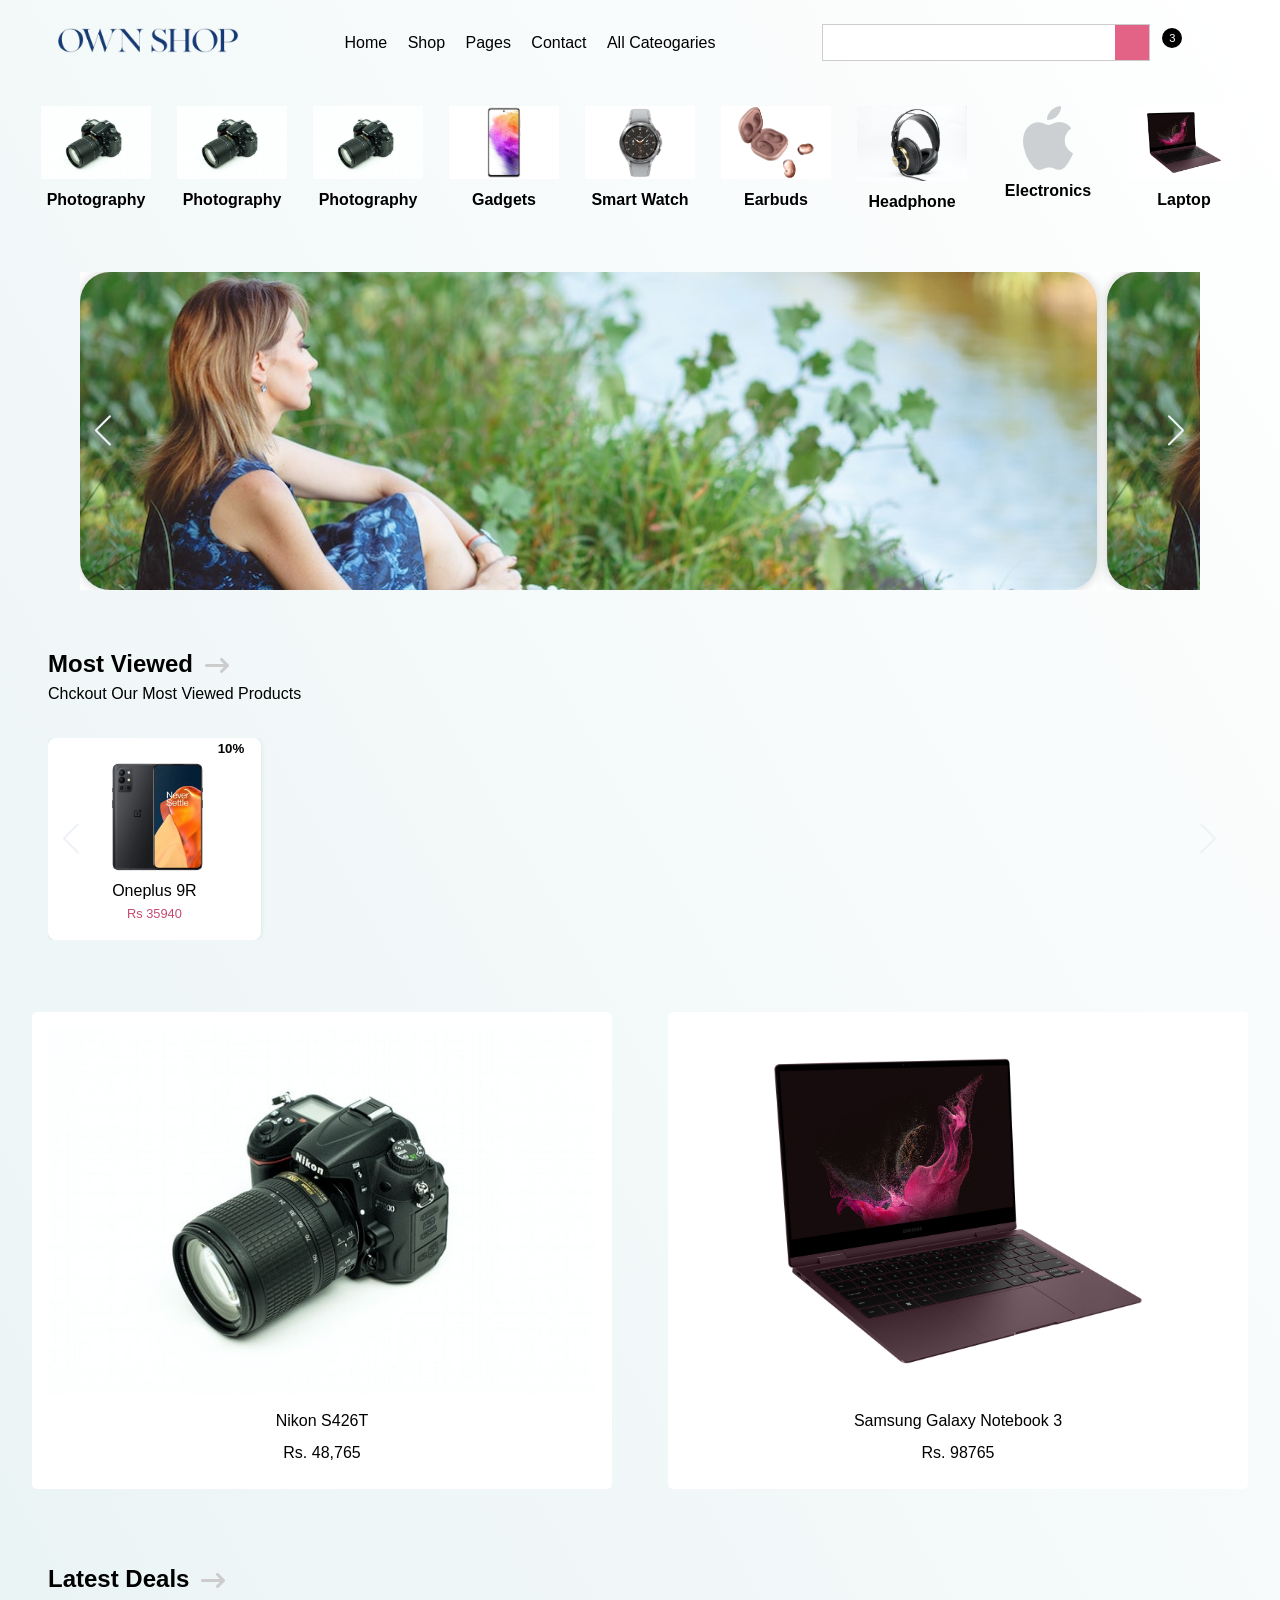
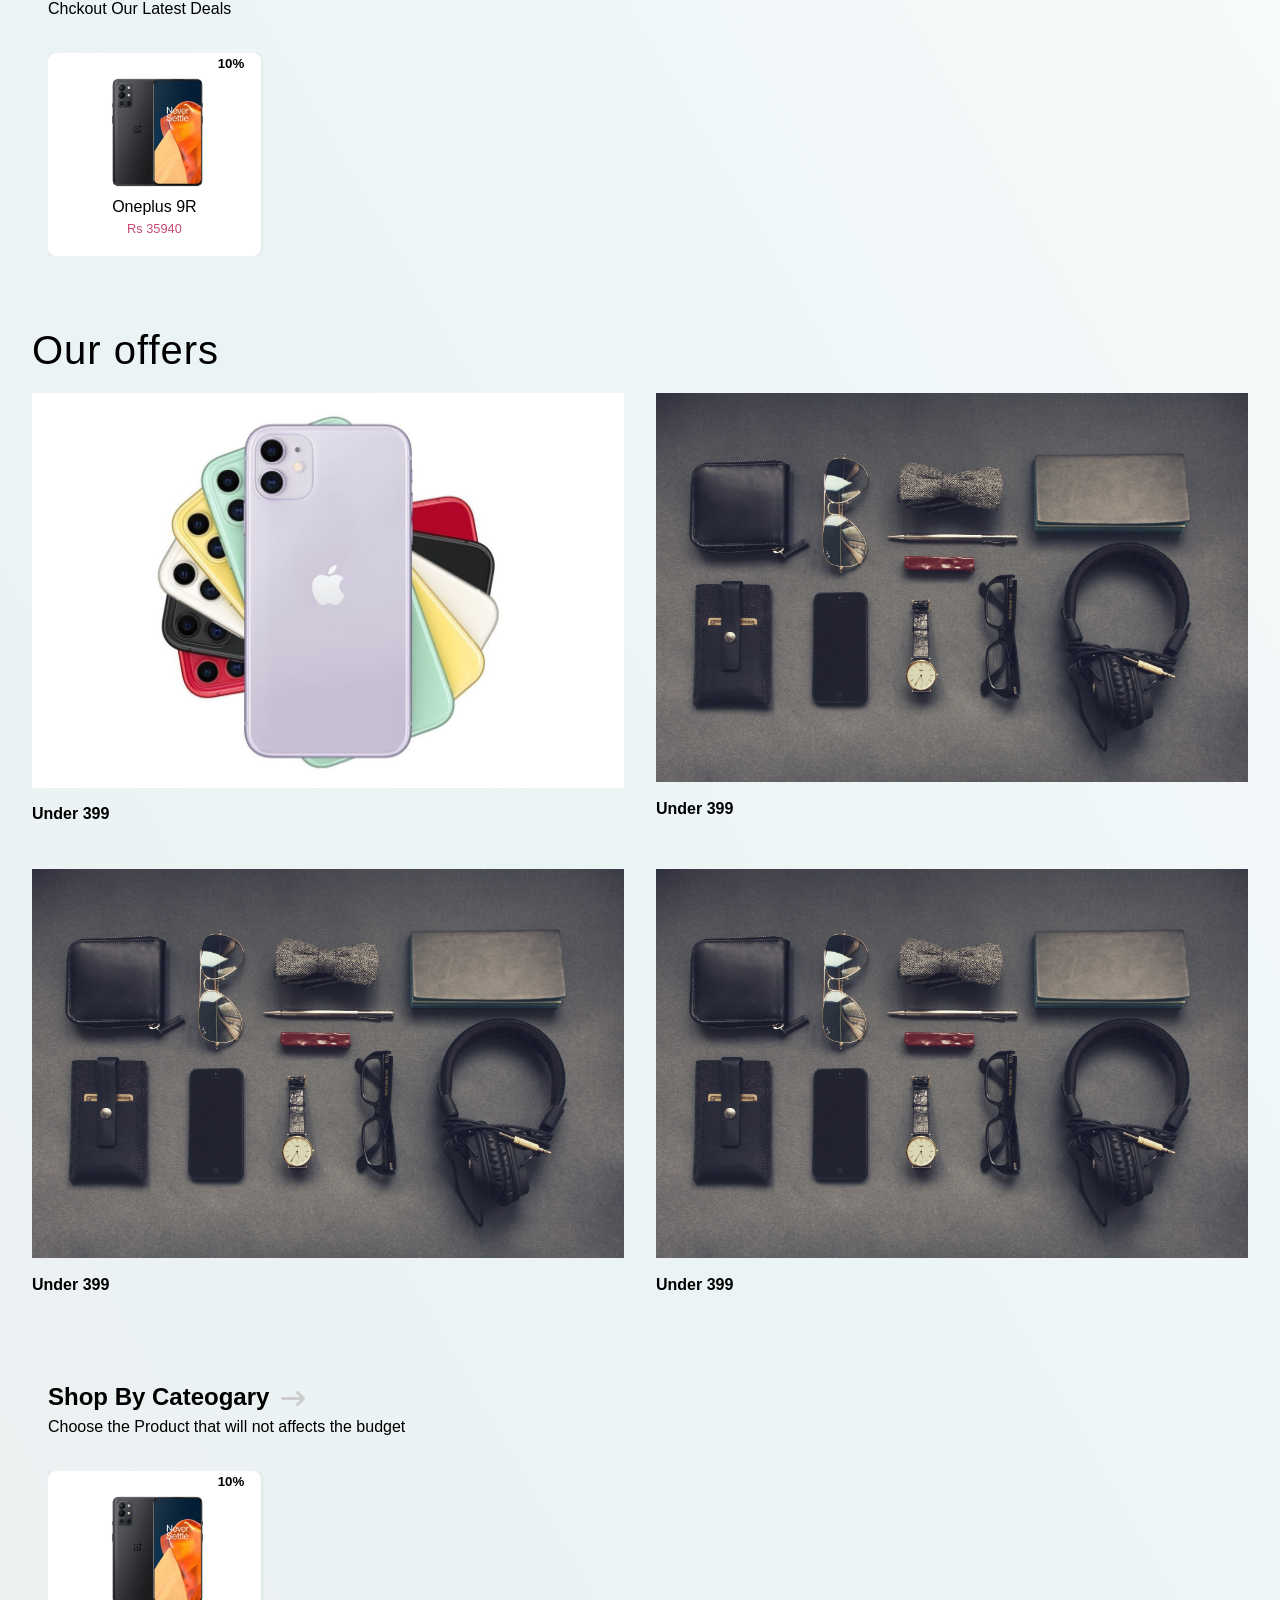
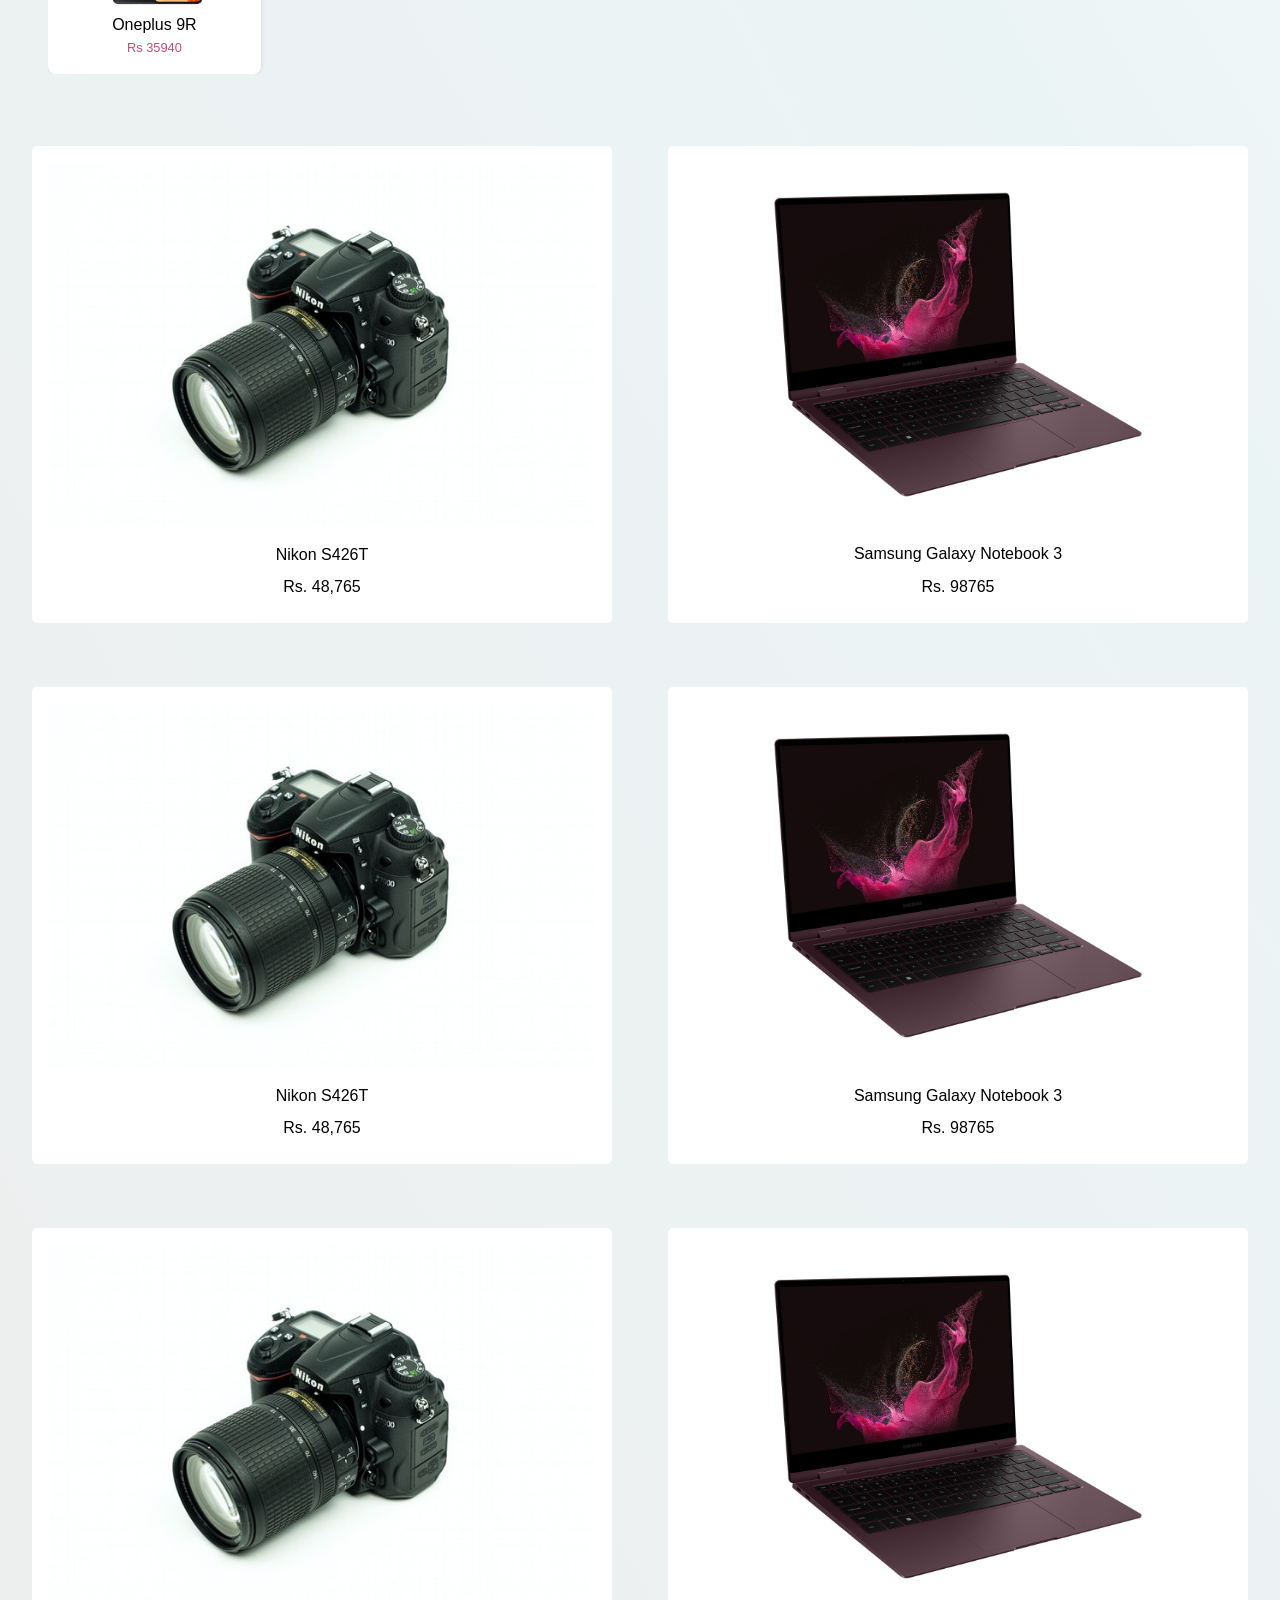
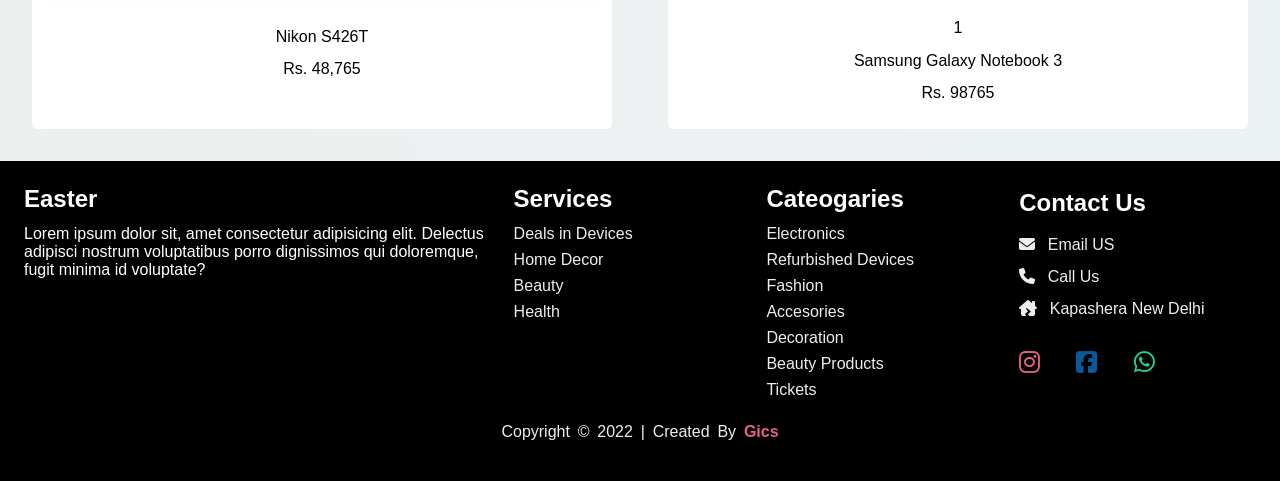
==== commit 3701b3e1: "Add files via upload" ====
--- a/index.html
+++ b/index.html
@@ -6,7 +6,7 @@
     <meta http-equiv="X-UA-Compatible" content="IE=edge">
     <meta name="viewport" content="width=device-width, initial-scale=1.0">
     <title>OwnOnlineShop</title>
-    <link rel="shortcut icon" href="./Images/Brands/favicon.png" type="image/x-icon">
+    <link rel="shortcut icon" href="../Images/Brands/favicon.png" type="image/x-icon">
     <link rel="preconnect" href="https://fonts.googleapis.com">
     <link rel="preconnect" href="https://fonts.gstatic.com" crossorigin>
     <link rel="stylesheet" href="https://cdnjs.cloudflare.com/ajax/libs/font-awesome/6.1.1/css/all.min.css"
@@ -14,14 +14,14 @@
         crossorigin="anonymous" referrerpolicy="no-referrer" />
     <link rel="stylesheet" href="https://unpkg.com/swiper/swiper-bundle.min.css" />
     <link rel="stylesheet" href="https://site-assets.fontawesome.com/releases/v6.2.0/css/all.css">
-    <link rel="stylesheet" href="./css/style.css">
+    <link rel="stylesheet" href="../css/style.css">
 </head>
 
 <body>
     <header>
         <nav>
             <div class="logo">
-                <img src="./Images/Brands/Logo.png" alt="logo image">
+                <img src="../Images/Brands/Logo.png" alt="logo image">
             </div>
             <div class="nav-menu">
                 <a href="./index.html">Home</a>
@@ -73,57 +73,57 @@
         <div class="cateogaries">
             <div class="cateogary-box">
                 <a href="./Smartphones.html" target="_blank">
-                    <img src="./Images/Products/camera.jpg" alt="cateogary image">
+                    <img src="../Images/Products/camera.jpg" alt="cateogary image">
                     <p>Photography</p>
                 </a>
             </div>
             <div class="cateogary-box">
                 <a href="./Smartphones.html" target="_blank">
-                    <img src="./Images/Products/camera.jpg" alt="cateogary image">
+                    <img src="../Images/Products/camera.jpg" alt="cateogary image">
                     <p>Photography</p>
                 </a>
             </div>
             <div class="cateogary-box">
                 <a href="./Smartphones.html" target="_blank">
-                    <img src="./Images/Products/camera.jpg" alt="cateogary image">
+                    <img src="../Images/Products/camera.jpg" alt="cateogary image">
                     <p>Photography</p>
                 </a>
             </div>
             <div class="cateogary-box">
                 <a href="./Smartphones.html" target="_blank">
-                    <img src="./Images/Products/Samsung A73/001_Galaxy_A73_5G_gray_front.jpg" alt="cateogary image">
+                    <img src="../Images/Products/Samsung A73/001_Galaxy_A73_5G_gray_front.jpg" alt="cateogary image">
                     <p>Gadgets</p>
                 </a>
             </div>
             <div class="cateogary-box">
                 <a href="./Smartphones.html" target="_blank">
-                    <img src="./Images/Products/smartwatch.jpg" alt="cateogary image">
+                    <img src="../Images/Products/smartwatch.jpg" alt="cateogary image">
                     <p>Smart Watch</p>
                 </a>
             </div>
             <div class="cateogary-box">
                 <a href="./Smartphones.html" target="_blank">
-                    <img src="./Images/Products/Samsung Buds/005_galaxybudslive_mysticbronze_dynamic_combination-1.jpg"
+                    <img src="../Images/Products/Samsung Buds/005_galaxybudslive_mysticbronze_dynamic_combination-1.jpg"
                         alt="cateogary image">
                     <p>Earbuds</p>
                 </a>
             </div>
             <div class="cateogary-box">
                 <a href="./Smartphones.html" target="_blank">
-                    <img src="./Images/Products/pexels-kinkate-205926.jpg" alt="cateogary image">
+                    <img src="../Images/Products/pexels-kinkate-205926.jpg" alt="cateogary image">
                     <p>Headphone</p>
                 </a>
             </div>
 
             <div class="cateogary-box">
                 <a href="./Smartphones.html" target="_blank">
-                    <img src="./Images/Brands/apple.png" alt="cateogary image">
+                    <img src="../Images/Brands/apple.png" alt="cateogary image">
                     <p>Electronics</p>
                 </a>
             </div>
             <div class="cateogary-box">
                 <a href="./Smartphones.html" target="_blank">
-                    <img src="./Images/Products/laptop.jpg" alt="cateogary image">
+                    <img src="../Images/Products/laptop.jpg" alt="cateogary image">
                     <p>Laptop</p>
                 </a>
             </div>
@@ -137,74 +137,74 @@
             <div class="swiper-wrapper">
                 <div class="swiper-slide">
                     <div class="slide-img">
-                        <a href="./index.html"><img src="./Images/Assets/size.jpg" alt="slider imnage"></a>
-                    </div>
-                </div>
-                <div class="swiper-slide">
-                    <div class="slide-img">
-                        <a href="./index.html">
-                            <img src="./Images/Assets/size.jpg" alt="slider imnage">
+                        <a href="./index.html"><img src="../Images/Assets/size.jpg" alt="slider imnage"></a>
+                    </div>
+                </div>
+                <div class="swiper-slide">
+                    <div class="slide-img">
+                        <a href="./index.html">
+                            <img src="../Images/Assets/size.jpg" alt="slider imnage">
                         </a>
                     </div>
                 </div>
                 <div class="swiper-slide">
                     <div class="slide-img">
                         <a href="./index.html">
-                            <img src="./Images/Posters/Poster6.jpg" alt="slider imnage"></a>
-                    </div>
-                </div>
-                <div class="swiper-slide">
-                    <div class="slide-img">
-                        <a href="./index.html">
-                            <img src="./Images/Posters/poster1.jpg" alt="slider imnage"></a>
-                    </div>
-                </div>
-                <div class="swiper-slide">
-                    <div class="slide-img">
-                        <a href="./index.html">
-                            <img src="./Images/Posters/poster7.jpg" alt="slider imnage"></a>
-                    </div>
-                </div>
-                <div class="swiper-slide">
-                    <div class="slide-img">
-                        <a href="./index.html">
-                            <img src="./Images/Posters/poster5.jpg" alt="slider imnage"></a>
-                    </div>
-                </div>
-                <div class="swiper-slide">
-                    <div class="slide-img">
-                        <a href="./index.html">
-                            <img src="./Images/Products/camera.jpg" alt="slider imnage"></a>
-                    </div>
-                </div>
-                <div class="swiper-slide">
-                    <div class="slide-img">
-                        <a href="./index.html">
-                            <img src="./Images/Products/camera.jpg" alt="slider imnage"></a>
-                    </div>
-                </div>
-                <div class="swiper-slide">
-                    <div class="slide-img">
-                        <a href="./index.html">
-                            <img src="./Images/Products/camera.jpg" alt="slider imnage"></a>
-                    </div>
-                </div>
-                <div class="swiper-slide">
-                    <div class="slide-img">
-                        <a href="./index.html">
-                            <img src="./Images/Products/camera.jpg" alt="slider imnage"></a>
-                    </div>
-                </div>
-                <div class="swiper-slide">
-                    <div class="slide-img">
-                        <a href="./index.html">
-                            <img src="./Images/Products/camera.jpg" alt="slider imnage"></a>
-                    </div>
-                </div>
-                <div class="swiper-slide">
-                    <div class="slide-img">
-                        <a href="./index.html">
-                            <img src="./Images/Products/camera.jpg" alt="slider imnage"></a>
+                            <img src="../Images/Posters/Poster6.jpg" alt="slider imnage"></a>
+                    </div>
+                </div>
+                <div class="swiper-slide">
+                    <div class="slide-img">
+                        <a href="./index.html">
+                            <img src="../Images/Posters/poster1.jpg" alt="slider imnage"></a>
+                    </div>
+                </div>
+                <div class="swiper-slide">
+                    <div class="slide-img">
+                        <a href="./index.html">
+                            <img src="../Images/Posters/poster7.jpg" alt="slider imnage"></a>
+                    </div>
+                </div>
+                <div class="swiper-slide">
+                    <div class="slide-img">
+                        <a href="./index.html">
+                            <img src="../Images/Posters/poster5.jpg" alt="slider imnage"></a>
+                    </div>
+                </div>
+                <div class="swiper-slide">
+                    <div class="slide-img">
+                        <a href="./index.html">
+                            <img src="../Images/Products/camera.jpg" alt="slider imnage"></a>
+                    </div>
+                </div>
+                <div class="swiper-slide">
+                    <div class="slide-img">
+                        <a href="./index.html">
+                            <img src="../Images/Products/camera.jpg" alt="slider imnage"></a>
+                    </div>
+                </div>
+                <div class="swiper-slide">
+                    <div class="slide-img">
+                        <a href="./index.html">
+                            <img src="../Images/Products/camera.jpg" alt="slider imnage"></a>
+                    </div>
+                </div>
+                <div class="swiper-slide">
+                    <div class="slide-img">
+                        <a href="./index.html">
+                            <img src="../Images/Products/camera.jpg" alt="slider imnage"></a>
+                    </div>
+                </div>
+                <div class="swiper-slide">
+                    <div class="slide-img">
+                        <a href="./index.html">
+                            <img src="../Images/Products/camera.jpg" alt="slider imnage"></a>
+                    </div>
+                </div>
+                <div class="swiper-slide">
+                    <div class="slide-img">
+                        <a href="./index.html">
+                            <img src="../Images/Products/camera.jpg" alt="slider imnage"></a>
                     </div>
                 </div>
             </div>
@@ -225,16 +225,16 @@
             <div class="swiper-wrapper">
                 <div class="swiper-slide hotdeal">
                     <div class="hotdeal-img">
-                        <figure><img src="./Images/Posters/oneplus.jpg" alt="hot deal image"></figure>
+                        <figure><img src="../Images/Posters/oneplus.jpg" alt="hot deal image"></figure>
                     </div>
                     <div class="hotdeal-detail">
                         <p>Oneplus 9R</p>
                         <p>Rs 35940</p>
                     </div>
-                    <form class="purchase-section">
+                    <!-- <form class="purchase-section">
                         <button class="purchase addtoCart">Add To Cart</button>
                         <button class="buynowbtn">Buy Now</button>
-                    </form>
+                    </form> -->
                     <!-- Discont banner starts -->
                     <div class="discount-banner">
                         <label for="">10%</label>
@@ -242,67 +242,10 @@
                     </div>
                     <!-- Discont banner ends -->
                 </div>
-                <div class="swiper-slide hotdeal">
-                    <div class="hotdeal-img">
-                        <figure><img src="./Images/Posters/iphonesale.jpg" alt="hot deal image"></figure>
-                    </div>
-                    <div class="hotdeal-detail">
-                        <p>Iphone 12</p>
-                        <p>Rs 54000</p>
-                    </div>
-                    <form class="purchase-section">
-                        <button class="purchase addtoCart">Add To Cart</button>
-                        <button class="buynowbtn">Buy Now</button>
-                    </form>
-                    <!-- Discont banner starts -->
-                    <div class="discount-banner">
-                        <label for="">10%</label>
-                        <i class="fa-duotone fa-badge"></i>
-                    </div>
-                    <!-- Discont banner ends -->
-                </div>
-                <div class="swiper-slide hotdeal">
-
-                    <div class="hotdeal-img">
-                        <figure><img src="./Images/Products/pexels-kinkate-205926.jpg" alt="hot deal image"></figure>
-                    </div>
-                    <div class="hotdeal-detail">
-                        <p>Sony K-840</p>
-                        <p>Rs 999</p>
-                    </div>
-                    <form class="purchase-section">
-                        <button class="purchase addtoCart">Add To Cart</button>
-                        <button class="buynowbtn">Buy Now</button>
-                    </form>
-                    <!-- Discont banner starts -->
-                    <div class="discount-banner">
-                        <label for="">10%</label>
-                        <i class="fa-duotone fa-badge"></i>
-                    </div>
-                    <!-- Discont banner ends -->
-                </div>
-                <div class="swiper-slide hotdeal">
-
-                    <div class="hotdeal-img">
-                        <figure><img src="./Images/Products/pexels-math-249597.jpg" alt="hot deal image"></figure>
-                    </div>
-                    <div class="hotdeal-detail">
-                        <p>Nikon N70</p>
-                        <p>Rs 9899</p>
-                    </div>
-                    <form class="purchase-section">
-                        <button class="purchase addtoCart">Add To Cart</button>
-                        <button class="buynowbtn">Buy Now</button>
-                    </form>
-                    <!-- Discont banner starts -->
-                    <div class="discount-banner">
-                        <label for="">10%</label>
-                        <i class="fa-duotone fa-badge"></i>
-                    </div>
-                    <!-- Discont banner ends -->
-                </div>
-
-            </div>
+
+            </div>
+            <div class="swiper-button-next"></div>
+            <div class="swiper-button-prev"></div>
             <!-- <div class="swiper-pagination"></div> -->
         </div>
     </div>
@@ -312,7 +255,7 @@
         <div class="hero-wrapper_product">
             <a href="./product.html">
                 <figure>
-                    <img src="./Images/Products/camera.jpg" alt="">
+                    <img src="../Images/Products/camera.jpg" alt="">
                     <p>Nikon S426T</p>
                     <p>Rs. 48,765</p>
                 </figure>
@@ -321,7 +264,7 @@
         <div class="hero-wrapper_product">
             <a href="./product.html">
                 <figure>
-                    <img src="./Images/Products/laptop.jpg" alt="">
+                    <img src="../Images/Products/laptop.jpg" alt="">
                     <p> Samsung Galaxy Notebook 3</p>
                     <p>Rs. 98765</p>
                 </figure>
@@ -339,75 +282,12 @@
             <div class="swiper-wrapper">
                 <div class="swiper-slide hotdeal">
                     <div class="hotdeal-img">
-                        <figure><img src="./Images/Posters/oneplus.jpg" alt="hot deal image"></figure>
+                        <figure><img src="../Images/Posters/oneplus.jpg" alt="hot deal image"></figure>
                     </div>
                     <div class="hotdeal-detail">
                         <p>Oneplus 9R</p>
                         <p>Rs 35940</p>
                     </div>
-                    <form class="purchase-section">
-                        <button class="purchase addtoCart">Add To Cart</button>
-                        <button class="buynowbtn">Buy Now</button>
-                    </form>
-                    <!-- Discont banner starts -->
-                    <div class="discount-banner">
-                        <label for="">10%</label>
-                        <i class="fa-duotone fa-badge"></i>
-                    </div>
-                    <!-- Discont banner ends -->
-                </div>
-                <div class="swiper-slide hotdeal">
-                    <div class="hotdeal-img">
-                        <figure><img src="./Images/Posters/iphonesale.jpg" alt="hot deal image"></figure>
-                    </div>
-                    <div class="hotdeal-detail">
-                        <p>Iphone 12</p>
-                        <p>Rs 54000</p>
-                    </div>
-                    <form class="purchase-section">
-                        <button class="purchase addtoCart">Add To Cart</button>
-                        <button class="buynowbtn">Buy Now</button>
-                    </form>
-                    <!-- Discont banner starts -->
-                    <div class="discount-banner">
-                        <label for="">10%</label>
-                        <i class="fa-duotone fa-badge"></i>
-                    </div>
-                    <!-- Discont banner ends -->
-                </div>
-                <div class="swiper-slide hotdeal">
-
-                    <div class="hotdeal-img">
-                        <figure><img src="./Images/Products/pexels-kinkate-205926.jpg" alt="hot deal image"></figure>
-                    </div>
-                    <div class="hotdeal-detail">
-                        <p>Sony K-840</p>
-                        <p>Rs 999</p>
-                    </div>
-                    <form class="purchase-section">
-                        <button class="purchase addtoCart">Add To Cart</button>
-                        <button class="buynowbtn">Buy Now</button>
-                    </form>
-                    <!-- Discont banner starts -->
-                    <div class="discount-banner">
-                        <label for="">10%</label>
-                        <i class="fa-duotone fa-badge"></i>
-                    </div>
-                    <!-- Discont banner ends -->
-                </div>
-                <div class="swiper-slide hotdeal">
-
-                    <div class="hotdeal-img">
-                        <figure><img src="./Images/Products/pexels-math-249597.jpg" alt="hot deal image"></figure>
-                    </div>
-                    <div class="hotdeal-detail">
-                        <p>Nikon N70</p>
-                        <p>Rs 9899</p>
-                    </div>
-                    <form class="purchase-section">
-                        <button class="purchase addtoCart">Add To Cart</button>
-                        <button class="buynowbtn">Buy Now</button>
-                    </form>
                     <!-- Discont banner starts -->
                     <div class="discount-banner">
                         <label for="">10%</label>
@@ -429,7 +309,7 @@
             <div class="offer">
                 <a href="./product.html">
                     <figure>
-                        <img src="./Images/Posters/iphonesale.jpg" alt="">
+                        <img src="../Images/Posters/iphonesale.jpg" alt="">
                     </figure>
                     <p>Under 399</p>
                 </a>
@@ -437,7 +317,7 @@
             <div class="offer">
                 <a href="./product.html">
                     <figure>
-                        <img src="./Images/Posters/poster2.jpg" alt="">
+                        <img src="../Images/Posters/poster2.jpg" alt="">
                     </figure>
                     <p>Under 399</p>
                 </a>
@@ -445,7 +325,7 @@
             <div class="offer">
                 <a href="./product.html">
                     <figure>
-                        <img src="./Images/Posters/poster2.jpg" alt="">
+                        <img src="../Images/Posters/poster2.jpg" alt="">
                     </figure>
                     <p>Under 399</p>
                 </a>
@@ -453,7 +333,7 @@
             <div class="offer">
                 <a href="./product.html">
                     <figure>
-                        <img src="./Images/Posters/poster2.jpg" alt="">
+                        <img src="../Images/Posters/poster2.jpg" alt="">
                     </figure>
                     <p>Under 399</p>
                 </a>
@@ -472,16 +352,12 @@
             <div class="swiper-wrapper">
                 <div class="swiper-slide hotdeal">
                     <div class="hotdeal-img">
-                        <figure><img src="./Images/Posters/oneplus.jpg" alt="hot deal image"></figure>
+                        <figure><img src="../Images/Posters/oneplus.jpg" alt="hot deal image"></figure>
                     </div>
                     <div class="hotdeal-detail">
                         <p>Oneplus 9R</p>
                         <p>Rs 35940</p>
                     </div>
-                    <form class="purchase-section">
-                        <button class="purchase addtoCart">Add To Cart</button>
-                        <button class="buynowbtn">Buy Now</button>
-                    </form>
                     <!-- Discont banner starts -->
                     <div class="discount-banner">
                         <label for="">10%</label>
@@ -489,65 +365,6 @@
                     </div>
                     <!-- Discont banner ends -->
                 </div>
-                <div class="swiper-slide hotdeal">
-                    <div class="hotdeal-img">
-                        <figure><img src="./Images/Posters/iphonesale.jpg" alt="hot deal image"></figure>
-                    </div>
-                    <div class="hotdeal-detail">
-                        <p>Iphone 12</p>
-                        <p>Rs 54000</p>
-                    </div>
-                    <div class="purchase-section">
-                        <button class="purchase addtoCart">Add To Cart</button>
-                        <button class="buynowbtn">Buy Now</button>
-                    </div>
-                    <!-- Discont banner starts -->
-                    <form class="discount-banner">
-                        <label for="">10%</label>
-                        <i class="fa-duotone fa-badge"></i>
-                    </form>
-                    <!-- Discont banner ends -->
-                </div>
-                <div class="swiper-slide hotdeal">
-
-                    <div class="hotdeal-img">
-                        <figure><img src="./Images/Products/pexels-kinkate-205926.jpg" alt="hot deal image"></figure>
-                    </div>
-                    <div class="hotdeal-detail">
-                        <p>Sony K-840</p>
-                        <p>Rs 999</p>
-                    </div>
-                    <form class="purchase-section">
-                        <button class="purchase addtoCart">Add To Cart</button>
-                        <button class="buynowbtn">Buy Now</button>
-                    </form>
-                    <!-- Discont banner starts -->
-                    <div class="discount-banner">
-                        <label for="">10%</label>
-                        <i class="fa-duotone fa-badge"></i>
-                    </div>
-                    <!-- Discont banner ends -->
-                </div>
-                <div class="swiper-slide hotdeal">
-
-                    <div class="hotdeal-img">
-                        <figure><img src="./Images/Products/pexels-math-249597.jpg" alt="hot deal image"></figure>
-                    </div>
-                    <div class="hotdeal-detail">
-                        <p>Nikon N70</p>
-                        <p>Rs 9899</p>
-                    </div>
-                    <form class="purchase-section">
-                        <button class="purchase addtoCart">Add To Cart</button>
-                        <button class="buynowbtn">Buy Now</button>
-                    </form>
-                    <!-- Discont banner starts -->
-                    <div class="discount-banner">
-                        <label for="">10%</label>
-                        <i class="fa-duotone fa-badge"></i>
-                    </div>
-                    <!-- Discont banner ends -->
-                </div>
             </div>
             <!-- <div class="swiper-pagination"></div> -->
         </div>
@@ -558,7 +375,7 @@
         <div class="hero-wrapper_product">
             <a href="./product.html">
                 <figure>
-                    <img src="./Images/Products/camera.jpg" alt="">
+                    <img src="../Images/Products/camera.jpg" alt="">
                     <p>Nikon S426T</p>
                     <p>Rs. 48,765</p>
                 </figure>
@@ -567,7 +384,7 @@
         <div class="hero-wrapper_product">
             <a href="./product.html">
                 <figure>
-                    <img src="./Images/Products/laptop.jpg" alt="">
+                    <img src="../Images/Products/laptop.jpg" alt="">
                     <p> Samsung Galaxy Notebook 3</p>
                     <p>Rs. 98765</p>
                 </figure>
@@ -579,7 +396,7 @@
         <div class="hero-wrapper_product">
             <a href="./product.html">
                 <figure>
-                    <img src="./Images/Products/camera.jpg" alt="">
+                    <img src="../Images/Products/camera.jpg" alt="">
                     <p>Nikon S426T</p>
                     <p>Rs. 48,765</p>
                 </figure>
@@ -588,7 +405,7 @@
         <div class="hero-wrapper_product">
             <a href="./product.html">
                 <figure>
-                    <img src="./Images/Products/laptop.jpg" alt="">
+                    <img src="../Images/Products/laptop.jpg" alt="">
                     <p> Samsung Galaxy Notebook 3</p>
                     <p>Rs. 98765</p>
                 </figure>
@@ -600,7 +417,7 @@
         <div class="hero-wrapper_product">
             <a href="./product.html">
                 <figure>
-                    <img src="./Images/Products/camera.jpg" alt="">
+                    <img src="../Images/Products/camera.jpg" alt="">
                     <p>Nikon S426T</p>
                     <p>Rs. 48,765</p>
                 </figure>
@@ -609,7 +426,7 @@
         <div class="hero-wrapper_product">
             <a href="./product.html">
                 <figure>
-                    <img src="./Images/Products/laptop.jpg" alt="">1
+                    <img src="../Images/Products/laptop.jpg" alt="">1
                     <p> Samsung Galaxy Notebook 3</p>
                     <p>Rs. 98765</p>
                 </figure>
--- a/css/style.css
+++ b/css/style.css
@@ -299,7 +299,7 @@
   outline: none;
   padding: 0.2em;
   background: none;
-  caret-color: #E36387;
+  caret-color: #e36387;
 }
 .signup-container .signup-hero .signup-details form .gender-section {
   width: 100%;
@@ -313,7 +313,12 @@
   border-bottom: 1px solid #333;
   padding: 0.25em 0;
 }
-.signup-container .signup-hero .signup-details form .mobile-section input[type=number] {
+.signup-container
+  .signup-hero
+  .signup-details
+  form
+  .mobile-section
+  input[type="number"] {
   -moz-appearance: textfield;
   appearance: textfield;
   margin: 0;
@@ -334,21 +339,21 @@
   cursor: pointer;
 }
 
-@media (max-width:750px){
-  .signup-container .signup-hero .signup-image{
+@media (max-width: 750px) {
+  .signup-container .signup-hero .signup-image {
     display: none;
   }
-    .signup-container .signup-hero .signup-details form {
-      width: 100%;
-      margin: 0;
-      padding: 0;
-      display: grid;
-      grid-template-columns: repeat(1, 1fr);
-    }
-
-        .signup-container .signup-hero .signup-details form section input{
-          width: 100%;
-        }
+  .signup-container .signup-hero .signup-details form {
+    width: 100%;
+    margin: 0;
+    padding: 0;
+    display: grid;
+    grid-template-columns: repeat(1, 1fr);
+  }
+
+  .signup-container .signup-hero .signup-details form section input {
+    width: 100%;
+  }
 }
 
 .login-container {
@@ -390,7 +395,7 @@
   outline: none;
   padding: 0.2em;
   background: none;
-  caret-color: #E36387;
+  caret-color: #e36387;
 }
 .login-container .login-hero .login-details form .submit-section {
   grid-column: 1/-1;
@@ -587,7 +592,7 @@
   transition: 0.5s ease;
 }
 footer .footer-hero .contact-footer .contact-social a:nth-child(1) {
-  color: #E36387;
+  color: #e36387;
 }
 footer .footer-hero .contact-footer .contact-social a:nth-child(2) {
   color: #09599b;
@@ -608,7 +613,7 @@
 }
 footer .copyright-footer p a {
   text-decoration: none;
-  color: #E36387;
+  color: #e36387;
   font-weight: 600;
 }
 
@@ -799,7 +804,7 @@
 }
 header nav .cart-navigation form button {
   border: none;
-  background: #E36387;
+  background: #e36387;
   color: #fff;
   padding: 0.2em;
   outline: none;
@@ -1045,7 +1050,7 @@
   transition: 0.5s ease;
 }
 footer .footer-hero .contact-footer .contact-social a:nth-child(1) {
-  color: #E36387;
+  color: #e36387;
 }
 footer .footer-hero .contact-footer .contact-social a:nth-child(2) {
   color: #09599b;
@@ -1066,7 +1071,7 @@
 }
 footer .copyright-footer p a {
   text-decoration: none;
-  color: #E36387;
+  color: #e36387;
   font-weight: 600;
 }
 
@@ -1271,7 +1276,8 @@
 .hotdeals-container .hotdeal-header {
   margin-bottom: 2em;
 }
-.hotdeals-container .hotdeal-header h2, .hotdeals-container .hotdeal-header p {
+.hotdeals-container .hotdeal-header h2,
+.hotdeals-container .hotdeal-header p {
   line-height: 1.5;
 }
 .hotdeals-container .hotdeal-header h2 i {
@@ -1308,17 +1314,31 @@
   align-items: center;
   flex-direction: column;
 }
-.hotdeals-container .hotdeals-swiper .swiper-wrapper .hotdeal .hotdeal-detail p:nth-child(2) {
+.hotdeals-container
+  .hotdeals-swiper
+  .swiper-wrapper
+  .hotdeal
+  .hotdeal-detail
+  p:nth-child(2) {
   font-size: 0.8em;
   color: #c54b70;
 }
-.hotdeals-container .hotdeals-swiper .swiper-wrapper .hotdeal .purchase-section {
+.hotdeals-container
+  .hotdeals-swiper
+  .swiper-wrapper
+  .hotdeal
+  .purchase-section {
   display: flex;
   align-items: center;
   gap: 0.2em;
   margin-top: 0.3em;
 }
-.hotdeals-container .hotdeals-swiper .swiper-wrapper .hotdeal .purchase-section button {
+.hotdeals-container
+  .hotdeals-swiper
+  .swiper-wrapper
+  .hotdeal
+  .purchase-section
+  button {
   border: 0;
   outline: 0;
   padding: 0.3em 0;
@@ -1329,30 +1349,54 @@
   border-radius: 3px;
   transition: 0.5s ease;
 }
-.hotdeals-container .hotdeals-swiper .swiper-wrapper .hotdeal .purchase-section button:hover {
+.hotdeals-container
+  .hotdeals-swiper
+  .swiper-wrapper
+  .hotdeal
+  .purchase-section
+  button:hover {
   width: 80%;
   background: royalblue;
   color: #fff;
 }
-.hotdeals-container .hotdeals-swiper .swiper-wrapper .hotdeal .purchase-section .addtoCart {
+.hotdeals-container
+  .hotdeals-swiper
+  .swiper-wrapper
+  .hotdeal
+  .purchase-section
+  .addtoCart {
   width: 70%;
   background: royalblue;
   color: #fff;
 }
-.hotdeals-container .hotdeals-swiper .swiper-wrapper .hotdeal .purchase-section .buynowbtn {
+.hotdeals-container
+  .hotdeals-swiper
+  .swiper-wrapper
+  .hotdeal
+  .purchase-section
+  .buynowbtn {
   width: 35%;
 }
 
 .hotdeals-container .hotdeals-swiper .swiper-wrapper .swiper-slide {
   position: relative;
 }
-.hotdeals-container .hotdeals-swiper .swiper-wrapper .swiper-slide .discount-banner {
+.hotdeals-container
+  .hotdeals-swiper
+  .swiper-wrapper
+  .swiper-slide
+  .discount-banner {
   position: absolute;
   top: 10px;
   right: 5px;
   scale: 0.91;
 }
-.hotdeals-container .hotdeals-swiper .swiper-wrapper .swiper-slide .discount-banner i {
+.hotdeals-container
+  .hotdeals-swiper
+  .swiper-wrapper
+  .swiper-slide
+  .discount-banner
+  i {
   color: red;
 }
 
@@ -1372,7 +1416,12 @@
     margin: 1em;
     padding: 0 0.5em;
   }
-  .hotdeals-container .hotdeals-swiper .swiper-wrapper .hotdeal .purchase-section button {
+  .hotdeals-container
+    .hotdeals-swiper
+    .swiper-wrapper
+    .hotdeal
+    .purchase-section
+    button {
     font-size: 0.6em;
   }
 }
@@ -1677,7 +1726,7 @@
   transition: 0.5s ease;
 }
 footer .footer-hero .contact-footer .contact-social a:nth-child(1) {
-  color: #E36387;
+  color: #e36387;
 }
 footer .footer-hero .contact-footer .contact-social a:nth-child(2) {
   color: #09599b;
@@ -1698,7 +1747,7 @@
 }
 footer .copyright-footer p a {
   text-decoration: none;
-  color: #E36387;
+  color: #e36387;
   font-weight: 600;
 }
 
@@ -1903,7 +1952,8 @@
 .hotdeals-container .hotdeal-header {
   margin-bottom: 2em;
 }
-.hotdeals-container .hotdeal-header h2, .hotdeals-container .hotdeal-header p {
+.hotdeals-container .hotdeal-header h2,
+.hotdeals-container .hotdeal-header p {
   line-height: 1.5;
 }
 .hotdeals-container .hotdeal-header h2 i {
@@ -1940,17 +1990,31 @@
   align-items: center;
   flex-direction: column;
 }
-.hotdeals-container .hotdeals-swiper .swiper-wrapper .hotdeal .hotdeal-detail p:nth-child(2) {
+.hotdeals-container
+  .hotdeals-swiper
+  .swiper-wrapper
+  .hotdeal
+  .hotdeal-detail
+  p:nth-child(2) {
   font-size: 0.8em;
   color: #c54b70;
 }
-.hotdeals-container .hotdeals-swiper .swiper-wrapper .hotdeal .purchase-section {
+.hotdeals-container
+  .hotdeals-swiper
+  .swiper-wrapper
+  .hotdeal
+  .purchase-section {
   display: flex;
   align-items: center;
   gap: 0.2em;
   margin-top: 0.3em;
 }
-.hotdeals-container .hotdeals-swiper .swiper-wrapper .hotdeal .purchase-section button {
+.hotdeals-container
+  .hotdeals-swiper
+  .swiper-wrapper
+  .hotdeal
+  .purchase-section
+  button {
   border: 0;
   outline: 0;
   padding: 0.3em 0;
@@ -1961,30 +2025,54 @@
   border-radius: 3px;
   transition: 0.5s ease;
 }
-.hotdeals-container .hotdeals-swiper .swiper-wrapper .hotdeal .purchase-section button:hover {
+.hotdeals-container
+  .hotdeals-swiper
+  .swiper-wrapper
+  .hotdeal
+  .purchase-section
+  button:hover {
   width: 80%;
   background: royalblue;
   color: #fff;
 }
-.hotdeals-container .hotdeals-swiper .swiper-wrapper .hotdeal .purchase-section .addtoCart {
+.hotdeals-container
+  .hotdeals-swiper
+  .swiper-wrapper
+  .hotdeal
+  .purchase-section
+  .addtoCart {
   width: 70%;
   background: royalblue;
   color: #fff;
 }
-.hotdeals-container .hotdeals-swiper .swiper-wrapper .hotdeal .purchase-section .buynowbtn {
+.hotdeals-container
+  .hotdeals-swiper
+  .swiper-wrapper
+  .hotdeal
+  .purchase-section
+  .buynowbtn {
   width: 35%;
 }
 
 .hotdeals-container .hotdeals-swiper .swiper-wrapper .swiper-slide {
   position: relative;
 }
-.hotdeals-container .hotdeals-swiper .swiper-wrapper .swiper-slide .discount-banner {
+.hotdeals-container
+  .hotdeals-swiper
+  .swiper-wrapper
+  .swiper-slide
+  .discount-banner {
   position: absolute;
   top: 10px;
   right: 5px;
   scale: 0.91;
 }
-.hotdeals-container .hotdeals-swiper .swiper-wrapper .swiper-slide .discount-banner i {
+.hotdeals-container
+  .hotdeals-swiper
+  .swiper-wrapper
+  .swiper-slide
+  .discount-banner
+  i {
   color: red;
 }
 
@@ -2004,7 +2092,12 @@
     margin: 1em;
     padding: 0 0.5em;
   }
-  .hotdeals-container .hotdeals-swiper .swiper-wrapper .hotdeal .purchase-section button {
+  .hotdeals-container
+    .hotdeals-swiper
+    .swiper-wrapper
+    .hotdeal
+    .purchase-section
+    button {
     font-size: 0.6em;
   }
 }
@@ -2070,7 +2163,10 @@
 .product-container .product-description .product__price {
   margin: 0.541em 0;
 }
-.product-container .product-description .purchase__options .purchase__optionsBtn {
+.product-container
+  .product-description
+  .purchase__options
+  .purchase__optionsBtn {
   border: none;
   background: none;
   padding: 1em 1.5em;
@@ -2156,17 +2252,26 @@
   font-weight: 100;
 }
 .similar-product-slider .swiper .swiper-slide .similar-product__description p {
-  color: #E36387;
+  color: #e36387;
   font-size: 80%;
   font-weight: 600;
 }
-.similar-product-slider .swiper .swiper-slide .similar-product__description .purchase-options {
+.similar-product-slider
+  .swiper
+  .swiper-slide
+  .similar-product__description
+  .purchase-options {
   display: flex;
   justify-content: center;
   align-items: center;
   gap: 0.5em;
 }
-.similar-product-slider .swiper .swiper-slide .similar-product__description .purchase-options button {
+.similar-product-slider
+  .swiper
+  .swiper-slide
+  .similar-product__description
+  .purchase-options
+  button {
   border: none;
   border: 1px solid royalblue;
   background: none;
@@ -2176,16 +2281,31 @@
   border-radius: 3px;
   cursor: pointer;
 }
-.similar-product-slider .swiper .swiper-slide .similar-product__description .purchase-options button:hover {
+.similar-product-slider
+  .swiper
+  .swiper-slide
+  .similar-product__description
+  .purchase-options
+  button:hover {
   background: royalblue;
   color: #fff;
 }
-.similar-product-slider .swiper .swiper-slide .similar-product__description .purchase-options button:nth-child(1) {
+.similar-product-slider
+  .swiper
+  .swiper-slide
+  .similar-product__description
+  .purchase-options
+  button:nth-child(1) {
   width: 70%;
   background: royalblue;
   color: #fff;
 }
-.similar-product-slider .swiper .swiper-slide .similar-product__description .purchase-options button:nth-child(2) {
+.similar-product-slider
+  .swiper
+  .swiper-slide
+  .similar-product__description
+  .purchase-options
+  button:nth-child(2) {
   width: 40%;
 }
 
@@ -2194,6 +2314,7 @@
 }
 .similar-product-slider .swiper .swiper-pagination {
   bottom: 5px;
+  background: red;
 }
 
 .testimonial {
@@ -2288,7 +2409,7 @@
   color: #000;
   caret-color: royalblue;
 }
-.comments .comments-container form input[type=submit] {
+.comments .comments-container form input[type="submit"] {
   color: red;
   padding: 0.5em 1.5em;
   border: none;
@@ -2365,7 +2486,7 @@
   .comments .comments-container form textarea {
     margin-bottom: 1em;
   }
-  .comments .comments-container form input[type=submit] {
+  .comments .comments-container form input[type="submit"] {
     width: 250px;
     font-size: 1.12em;
   }
@@ -2393,7 +2514,10 @@
   .product-container .product-description h1 {
     margin: 0;
   }
-  .product-container .product-description .purchase__options .purchase__optionsBtn {
+  .product-container
+    .product-description
+    .purchase__options
+    .purchase__optionsBtn {
     border: none;
     background: none;
     padding: 1em 1.5em;
@@ -2419,7 +2543,11 @@
 .similar-product-slider .similar .swiper-wrapper .swiper-slide {
   position: relative;
 }
-.similar-product-slider .similar .swiper-wrapper .swiper-slide .discount-banner {
+.similar-product-slider
+  .similar
+  .swiper-wrapper
+  .swiper-slide
+  .discount-banner {
   position: absolute;
   top: 6px;
   right: 5px;
@@ -2605,13 +2733,28 @@
   color: #fff;
   transition: all 355ms ease;
 }
-.search-container .result-section .result figure .purchase-section button:first-child {
+.search-container
+  .result-section
+  .result
+  figure
+  .purchase-section
+  button:first-child {
   width: 55%;
 }
-.search-container .result-section .result figure .purchase-section button:nth-child(2) {
+.search-container
+  .result-section
+  .result
+  figure
+  .purchase-section
+  button:nth-child(2) {
   width: 35%;
 }
-.search-container .result-section .result figure .purchase-section button:hover {
+.search-container
+  .result-section
+  .result
+  figure
+  .purchase-section
+  button:hover {
   background: #000;
   color: #fff;
 }
@@ -2645,10 +2788,20 @@
     width: 100%;
     text-align: center;
   }
-  .search-container .result-section .result figure .purchase-section button:first-child {
+  .search-container
+    .result-section
+    .result
+    figure
+    .purchase-section
+    button:first-child {
     width: 100%;
   }
-  .search-container .result-section .result figure .purchase-section button:nth-child(2) {
+  .search-container
+    .result-section
+    .result
+    figure
+    .purchase-section
+    button:nth-child(2) {
     width: 100%;
   }
 }
@@ -2845,7 +2998,10 @@
 .smartphones-result-container .smartphones-container .smartphone:hover {
   transform: scale(1.05);
 }
-.smartphones-result-container .smartphones-container .smartphone .discount-banner {
+.smartphones-result-container
+  .smartphones-container
+  .smartphone
+  .discount-banner {
   position: absolute;
   top: 10px;
   right: 10px;
@@ -2854,23 +3010,47 @@
   text-decoration: none;
   color: #000;
 }
-.smartphones-result-container .smartphones-container .smartphone a figure figcaption {
+.smartphones-result-container
+  .smartphones-container
+  .smartphone
+  a
+  figure
+  figcaption {
   line-height: 1.7;
 }
-.smartphones-result-container .smartphones-container .smartphone a figure figcaption h3 {
+.smartphones-result-container
+  .smartphones-container
+  .smartphone
+  a
+  figure
+  figcaption
+  h3 {
   font-size: 0.95em;
   margin-top: 0.5em;
 }
-.smartphones-result-container .smartphones-container .smartphone a figure figcaption p {
-  color: #E36387;
+.smartphones-result-container
+  .smartphones-container
+  .smartphone
+  a
+  figure
+  figcaption
+  p {
+  color: #e36387;
   margin-bottom: 0.5em;
 }
-.smartphones-result-container .smartphones-container .smartphone .purchase-section {
+.smartphones-result-container
+  .smartphones-container
+  .smartphone
+  .purchase-section {
   width: 100%;
   display: flex;
   flex-direction: column;
 }
-.smartphones-result-container .smartphones-container .smartphone .purchase-section button {
+.smartphones-result-container
+  .smartphones-container
+  .smartphone
+  .purchase-section
+  button {
   width: 100%;
   background-color: royalblue;
   color: #fff;
@@ -2881,7 +3061,11 @@
   margin: 0.2em;
   cursor: pointer;
 }
-.smartphones-result-container .smartphones-container .smartphone .purchase-section button:hover {
+.smartphones-result-container
+  .smartphones-container
+  .smartphone
+  .purchase-section
+  button:hover {
   background: #000;
   transition: 0.5s ease;
 }
@@ -2904,7 +3088,10 @@
   box-shadow: 0 0 10px #ccc;
   transition: 0.5s ease;
 }
-.smartphones-result-container .showmore .showmore_container .showmore__btn:hover {
+.smartphones-result-container
+  .showmore
+  .showmore_container
+  .showmore__btn:hover {
   background-color: #000;
   color: #fff;
   transform: scale(1.1);
@@ -3100,7 +3287,7 @@
   transition: 0.5s ease;
 }
 footer .footer-hero .contact-footer .contact-social a:nth-child(1) {
-  color: #E36387;
+  color: #e36387;
 }
 footer .footer-hero .contact-footer .contact-social a:nth-child(2) {
   color: #09599b;
@@ -3121,7 +3308,7 @@
 }
 footer .copyright-footer p a {
   text-decoration: none;
-  color: #E36387;
+  color: #e36387;
   font-weight: 600;
 }
 
@@ -3442,7 +3629,7 @@
 }
 header nav .cart-navigation form button {
   border: none;
-  background: #E36387;
+  background: #e36387;
   color: #fff;
   padding: 0.2em;
   outline: none;
@@ -3570,7 +3757,7 @@
   font-size: 0.7em;
 }
 main .orders-container .orders .order section .red {
-  color: #E36387;
+  color: #e36387;
 }
 main .orders-container .orders .order section .green {
   color: mediumseagreen;
@@ -3640,7 +3827,7 @@
     font-size: 1.1em;
   }
   main .orders-container .orders .order section .red {
-    color: #E36387;
+    color: #e36387;
   }
   main .orders-container .orders .order section .green {
     color: mediumseagreen;
@@ -3830,7 +4017,7 @@
   transition: 0.5s ease;
 }
 footer .footer-hero .contact-footer .contact-social a:nth-child(1) {
-  color: #E36387;
+  color: #e36387;
 }
 footer .footer-hero .contact-footer .contact-social a:nth-child(2) {
   color: #09599b;
@@ -3851,7 +4038,7 @@
 }
 footer .copyright-footer p a {
   text-decoration: none;
-  color: #E36387;
+  color: #e36387;
   font-weight: 600;
 }
 
@@ -4042,7 +4229,7 @@
 }
 header nav .cart-navigation form button {
   border: none;
-  background: #E36387;
+  background: #e36387;
   color: #fff;
   padding: 0.2em;
   outline: none;
@@ -4279,7 +4466,7 @@
   background: none;
   margin: 1em 0;
 }
-main .profile-container .profile-form-container form button[type=submit] {
+main .profile-container .profile-form-container form button[type="submit"] {
   background: none;
   border: none;
   outline: none;
@@ -4493,7 +4680,7 @@
 main .account-container form section label {
   color: #333;
 }
-main .account-container form button[type=submit] {
+main .account-container form button[type="submit"] {
   background: none;
   border: none;
   outline: none;
@@ -4680,7 +4867,7 @@
   gap: 1em;
 }
 main .cart-recent-search-container .cart-recent-search section {
-  width: 200px;
+  width: 100px;
 }
 main .cart-container {
   padding: 0;
@@ -4717,14 +4904,26 @@
   font-weight: 600;
   margin: 0.4em 0;
 }
-main .cart-container .cart-order-container .cart_order .content_section form input {
+main
+  .cart-container
+  .cart-order-container
+  .cart_order
+  .content_section
+  form
+  input {
   margin: 0;
   border-radius: 5px;
   outline: none;
   border: 1px solid #333;
   padding: 0.3em;
 }
-main .cart-container .cart-order-container .cart_order .content_section form button {
+main
+  .cart-container
+  .cart-order-container
+  .cart_order
+  .content_section
+  form
+  button {
   background: royalblue;
   border: none;
   outline: none;
@@ -4735,7 +4934,13 @@
   border-radius: 5px;
   margin: 0.3em 0;
 }
-main .cart-container .cart-order-container .cart_order .content_section form .cart_product_savelaterbtn {
+main
+  .cart-container
+  .cart-order-container
+  .cart_order
+  .content_section
+  form
+  .cart_product_savelaterbtn {
   margin-left: 0;
 }
 
@@ -4772,14 +4977,26 @@
     margin-bottom: 0.5em;
     font-weight: 600;
   }
-  main .cart-container .cart-order-container .cart_order .content_section form input {
+  main
+    .cart-container
+    .cart-order-container
+    .cart_order
+    .content_section
+    form
+    input {
     margin-top: 0.5em;
     border-radius: 5px;
     outline: none;
     border: 1px solid #333;
     padding: 0.5em;
   }
-  main .cart-container .cart-order-container .cart_order .content_section form button {
+  main
+    .cart-container
+    .cart-order-container
+    .cart_order
+    .content_section
+    form
+    button {
     background: royalblue;
     border: none;
     outline: none;
@@ -4790,7 +5007,13 @@
     border-radius: 5px;
     margin: 0.5em 0;
   }
-  main .cart-container .cart-order-container .cart_order .content_section form .cart_product_savelaterbtn {
+  main
+    .cart-container
+    .cart-order-container
+    .cart_order
+    .content_section
+    form
+    .cart_product_savelaterbtn {
     margin-left: 0.51em;
   }
 }
@@ -5095,7 +5318,7 @@
   transition: 0.5s ease;
 }
 footer .footer-hero .contact-footer .contact-social a:nth-child(1) {
-  color: #E36387;
+  color: #e36387;
 }
 footer .footer-hero .contact-footer .contact-social a:nth-child(2) {
   color: #09599b;
@@ -5116,7 +5339,7 @@
 }
 footer .copyright-footer p a {
   text-decoration: none;
-  color: #E36387;
+  color: #e36387;
   font-weight: 600;
 }
 
@@ -5321,7 +5544,8 @@
 .hotdeals-container .hotdeal-header {
   margin-bottom: 2em;
 }
-.hotdeals-container .hotdeal-header h2, .hotdeals-container .hotdeal-header p {
+.hotdeals-container .hotdeal-header h2,
+.hotdeals-container .hotdeal-header p {
   line-height: 1.5;
 }
 .hotdeals-container .hotdeal-header h2 i {
@@ -5358,17 +5582,31 @@
   align-items: center;
   flex-direction: column;
 }
-.hotdeals-container .hotdeals-swiper .swiper-wrapper .hotdeal .hotdeal-detail p:nth-child(2) {
+.hotdeals-container
+  .hotdeals-swiper
+  .swiper-wrapper
+  .hotdeal
+  .hotdeal-detail
+  p:nth-child(2) {
   font-size: 0.8em;
   color: #c54b70;
 }
-.hotdeals-container .hotdeals-swiper .swiper-wrapper .hotdeal .purchase-section {
+.hotdeals-container
+  .hotdeals-swiper
+  .swiper-wrapper
+  .hotdeal
+  .purchase-section {
   display: flex;
   align-items: center;
   gap: 0.2em;
   margin-top: 0.3em;
 }
-.hotdeals-container .hotdeals-swiper .swiper-wrapper .hotdeal .purchase-section button {
+.hotdeals-container
+  .hotdeals-swiper
+  .swiper-wrapper
+  .hotdeal
+  .purchase-section
+  button {
   border: 0;
   outline: 0;
   padding: 0.3em 0;
@@ -5379,30 +5617,54 @@
   border-radius: 3px;
   transition: 0.5s ease;
 }
-.hotdeals-container .hotdeals-swiper .swiper-wrapper .hotdeal .purchase-section button:hover {
+.hotdeals-container
+  .hotdeals-swiper
+  .swiper-wrapper
+  .hotdeal
+  .purchase-section
+  button:hover {
   width: 80%;
   background: royalblue;
   color: #fff;
 }
-.hotdeals-container .hotdeals-swiper .swiper-wrapper .hotdeal .purchase-section .addtoCart {
+.hotdeals-container
+  .hotdeals-swiper
+  .swiper-wrapper
+  .hotdeal
+  .purchase-section
+  .addtoCart {
   width: 70%;
   background: royalblue;
   color: #fff;
 }
-.hotdeals-container .hotdeals-swiper .swiper-wrapper .hotdeal .purchase-section .buynowbtn {
+.hotdeals-container
+  .hotdeals-swiper
+  .swiper-wrapper
+  .hotdeal
+  .purchase-section
+  .buynowbtn {
   width: 35%;
 }
 
 .hotdeals-container .hotdeals-swiper .swiper-wrapper .swiper-slide {
   position: relative;
 }
-.hotdeals-container .hotdeals-swiper .swiper-wrapper .swiper-slide .discount-banner {
+.hotdeals-container
+  .hotdeals-swiper
+  .swiper-wrapper
+  .swiper-slide
+  .discount-banner {
   position: absolute;
   top: 10px;
   right: 5px;
   scale: 0.91;
 }
-.hotdeals-container .hotdeals-swiper .swiper-wrapper .swiper-slide .discount-banner i {
+.hotdeals-container
+  .hotdeals-swiper
+  .swiper-wrapper
+  .swiper-slide
+  .discount-banner
+  i {
   color: red;
 }
 
@@ -5422,7 +5684,12 @@
     margin: 1em;
     padding: 0 0.5em;
   }
-  .hotdeals-container .hotdeals-swiper .swiper-wrapper .hotdeal .purchase-section button {
+  .hotdeals-container
+    .hotdeals-swiper
+    .swiper-wrapper
+    .hotdeal
+    .purchase-section
+    button {
     font-size: 0.6em;
   }
 }
@@ -5596,7 +5863,7 @@
 }
 header nav .cart-navigation form button {
   border: none;
-  background: #E36387;
+  background: #e36387;
   color: #fff;
   padding: 0.2em;
   outline: none;
@@ -5842,7 +6109,7 @@
   transition: 0.5s ease;
 }
 footer .footer-hero .contact-footer .contact-social a:nth-child(1) {
-  color: #E36387;
+  color: #e36387;
 }
 footer .footer-hero .contact-footer .contact-social a:nth-child(2) {
   color: #09599b;
@@ -5863,7 +6130,7 @@
 }
 footer .copyright-footer p a {
   text-decoration: none;
-  color: #E36387;
+  color: #e36387;
   font-weight: 600;
 }
 
@@ -5885,12 +6152,22 @@
   }
 }
 .cart-total-container .checkout-container {
-  width: 50%;
+  width: 80%;
   background: #fff;
   margin: 2em auto;
   padding: 1em 3em;
   border-radius: 5px;
   box-shadow: 0px 0 5px 0px rgba(0, 0, 0, 0.1);
+}
+
+@media (max-width: 650px) {
+  .cart-total-container .checkout-container {
+    width: 100%;
+    margin: 2em auto;
+    padding: 1em 3em;
+    border-radius: 5px;
+    box-shadow: 0px 0 5px 0px rgba(0, 0, 0, 0.1);
+  }
 }
 .cart-total-container .checkout-container h2 {
   color: #333;
@@ -5938,14 +6215,13 @@
 }
 .cart-total-container .checkout-container .checkout-btn {
   padding: 0.5em 1.5em;
-  background: royalblue;
+  background: red;
   border: none;
   outline: none;
-  width: 150px;
   color: #fff;
   border-radius: 5px;
   margin: 0.5em 0;
-  width: 350px;
+  width: 200px;
   transition: 0.5s ease;
   cursor: pointer;
 }
@@ -5976,15 +6252,18 @@
 
 .cateogary-container .cateogaries {
   display: grid;
-  grid-template-columns: repeat(auto-fit, minmax(70px, 80px));
+  grid-template-columns: repeat(auto-fit, minmax(80px, 100px));
+  justify-content: center;
   gap: 1.5em 0.5em;
   margin: 0;
   padding: 1em;
 }
+
 .cateogary-container .cateogaries .cateogary-box {
   margin: 0;
   padding: 0;
   width: 100px;
+  object-fit: contain;
 }
 .cateogary-container .cateogaries .cateogary-box p {
   font-size: 0.5em;
@@ -6004,6 +6283,8 @@
 
 .hero-wrapper .hero-wrapper_product {
   padding: 0.51em 1em;
+  background: #fff;
+  margin: 1em;
 }
 
 @media (min-width: 750px) {
@@ -6019,37 +6300,36 @@
     padding: 0 0.5em;
   }
   .cateogary-container {
-    padding: 0;
-    padding: 1em 0;
+    padding: 1em 0.5em;
     cursor: pointer;
   }
   .cateogary-container .cateogaries {
+    all: unset;
     display: flex;
+    flex-wrap: wrap;
+    align-items: flex-start;
     justify-content: center;
-    align-items: flex-start;
-    gap: 1.5em;
-    height: 200px;
-    object-fit: cover;
-    background: #fff;
+    gap: 1em;
   }
   .cateogary-container .cateogaries .cateogary-box {
-    height: 150px;
-    width: 150px;
+    width: 120px;
     padding: 0.3em;
     text-align: center;
   }
   .cateogary-container .cateogaries .cateogary-box a {
     text-decoration: none;
     color: #000;
-  }
-  .cateogary-container .cateogaries .cateogary-box img {
+    font-weight: 600;
+  }
+  /* .cateogary-container .cateogaries .cateogary-box img {
     height: 100%;
     width: 100%;
-    object-fit: cover;
-  }
+    object-fit: contain;
+    border: 1px solid red;
+  } */
   .cateogary-container .cateogaries .cateogary-box p {
     margin: 0.5em 0;
-    font-weight: 500;
+    font-weight: 550;
     font-size: 1em;
   }
   .hero-wrapper {
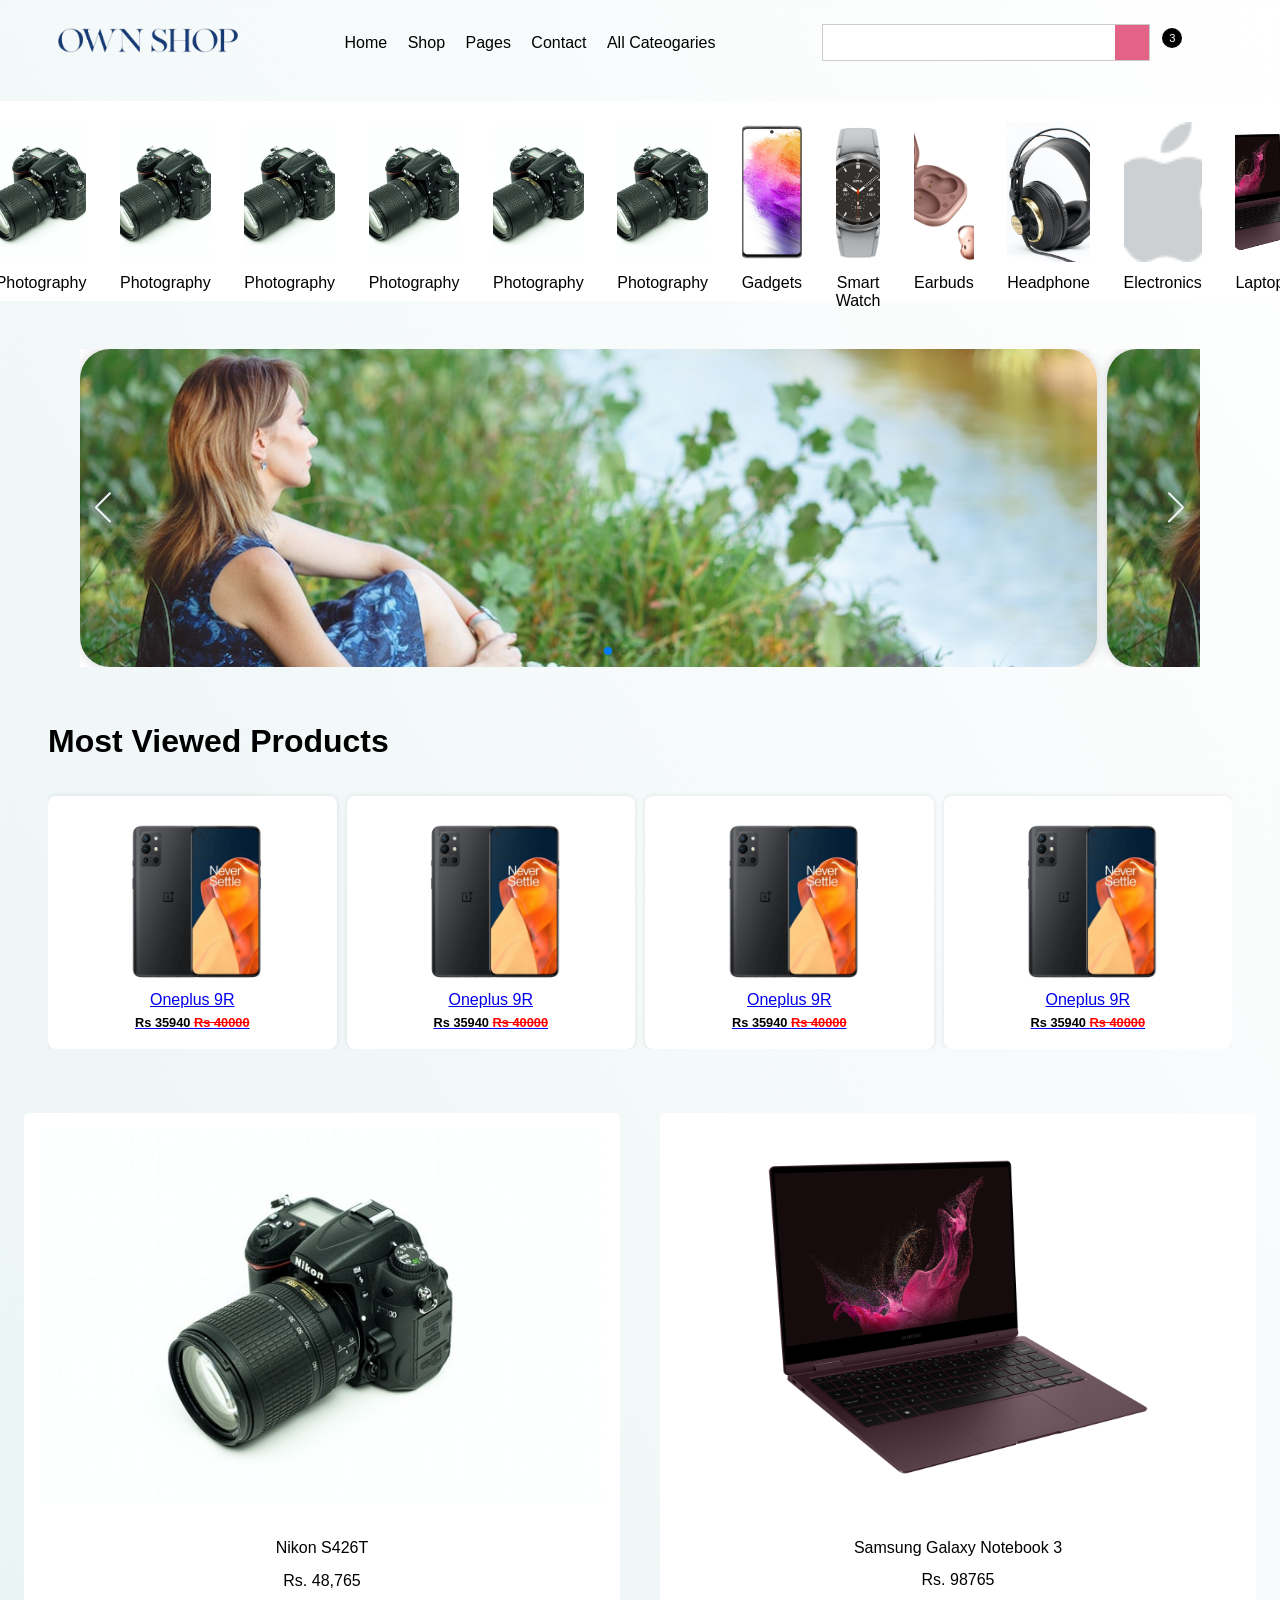
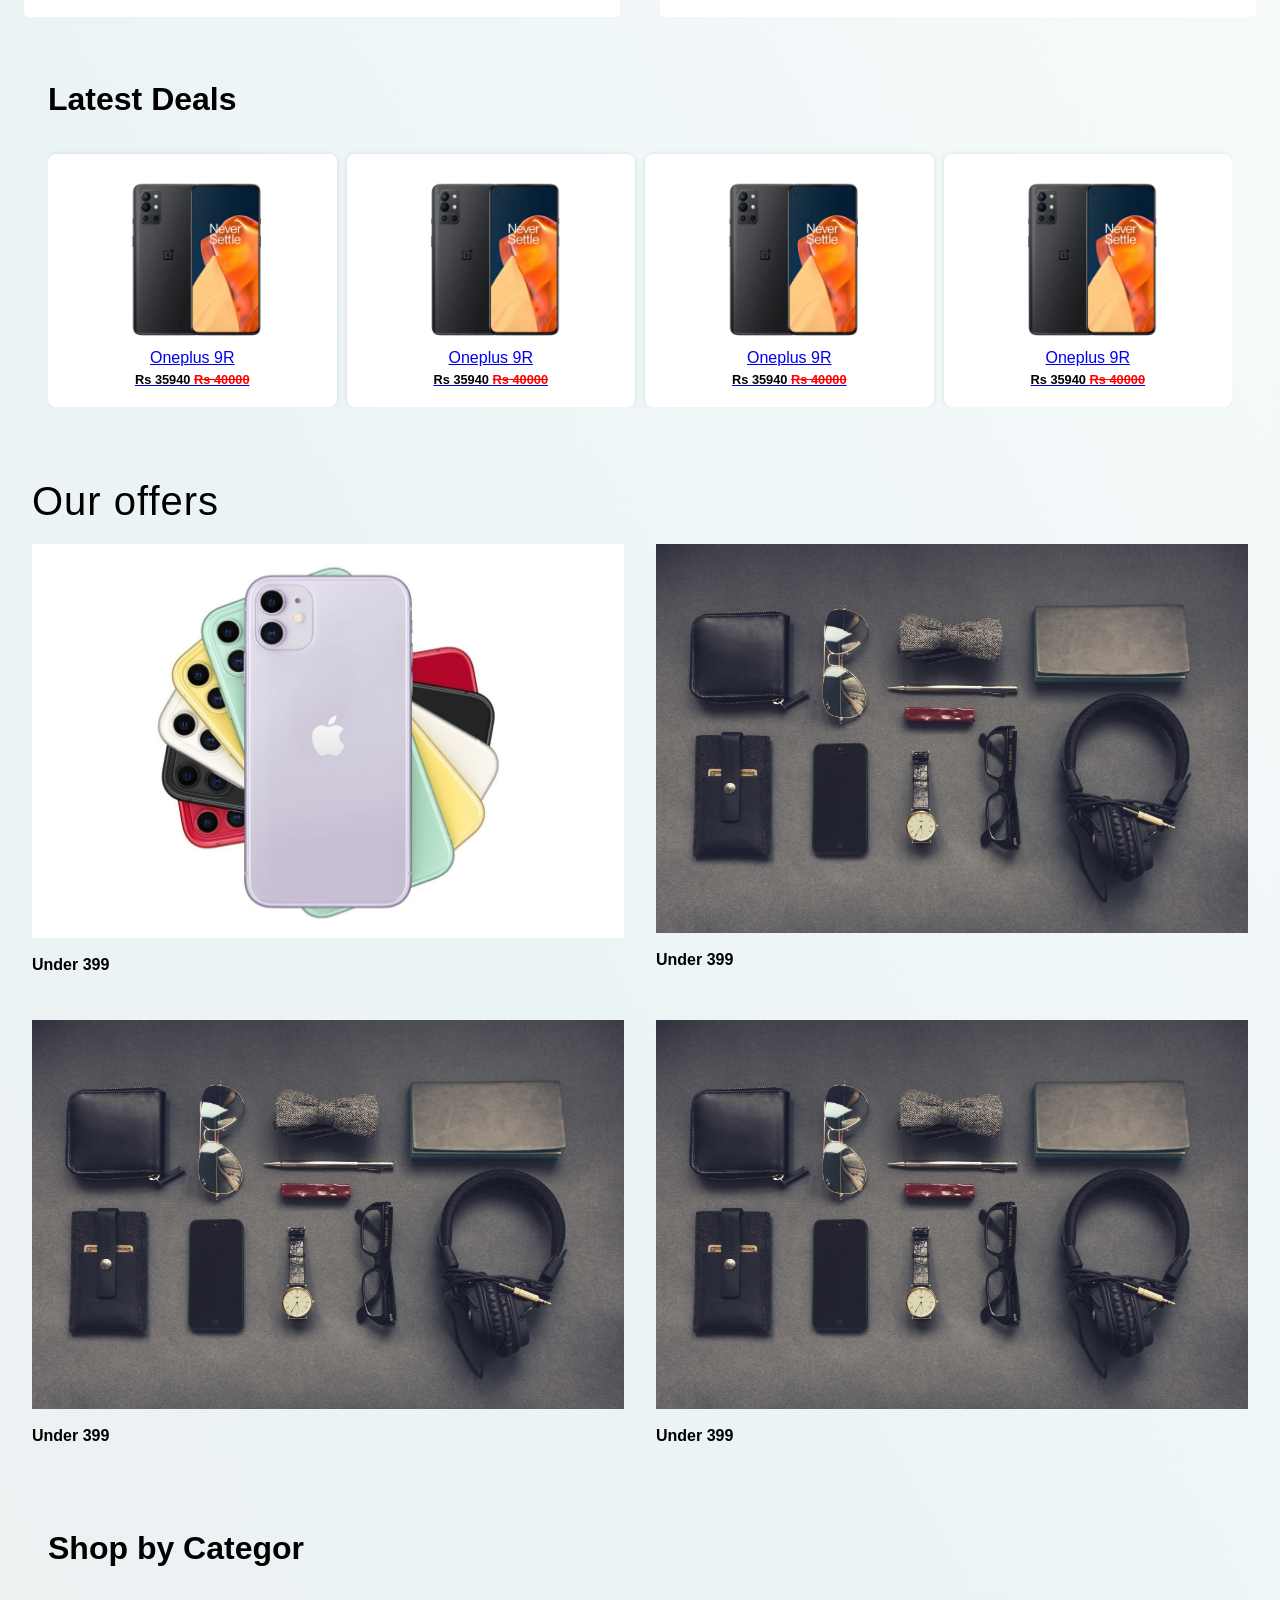
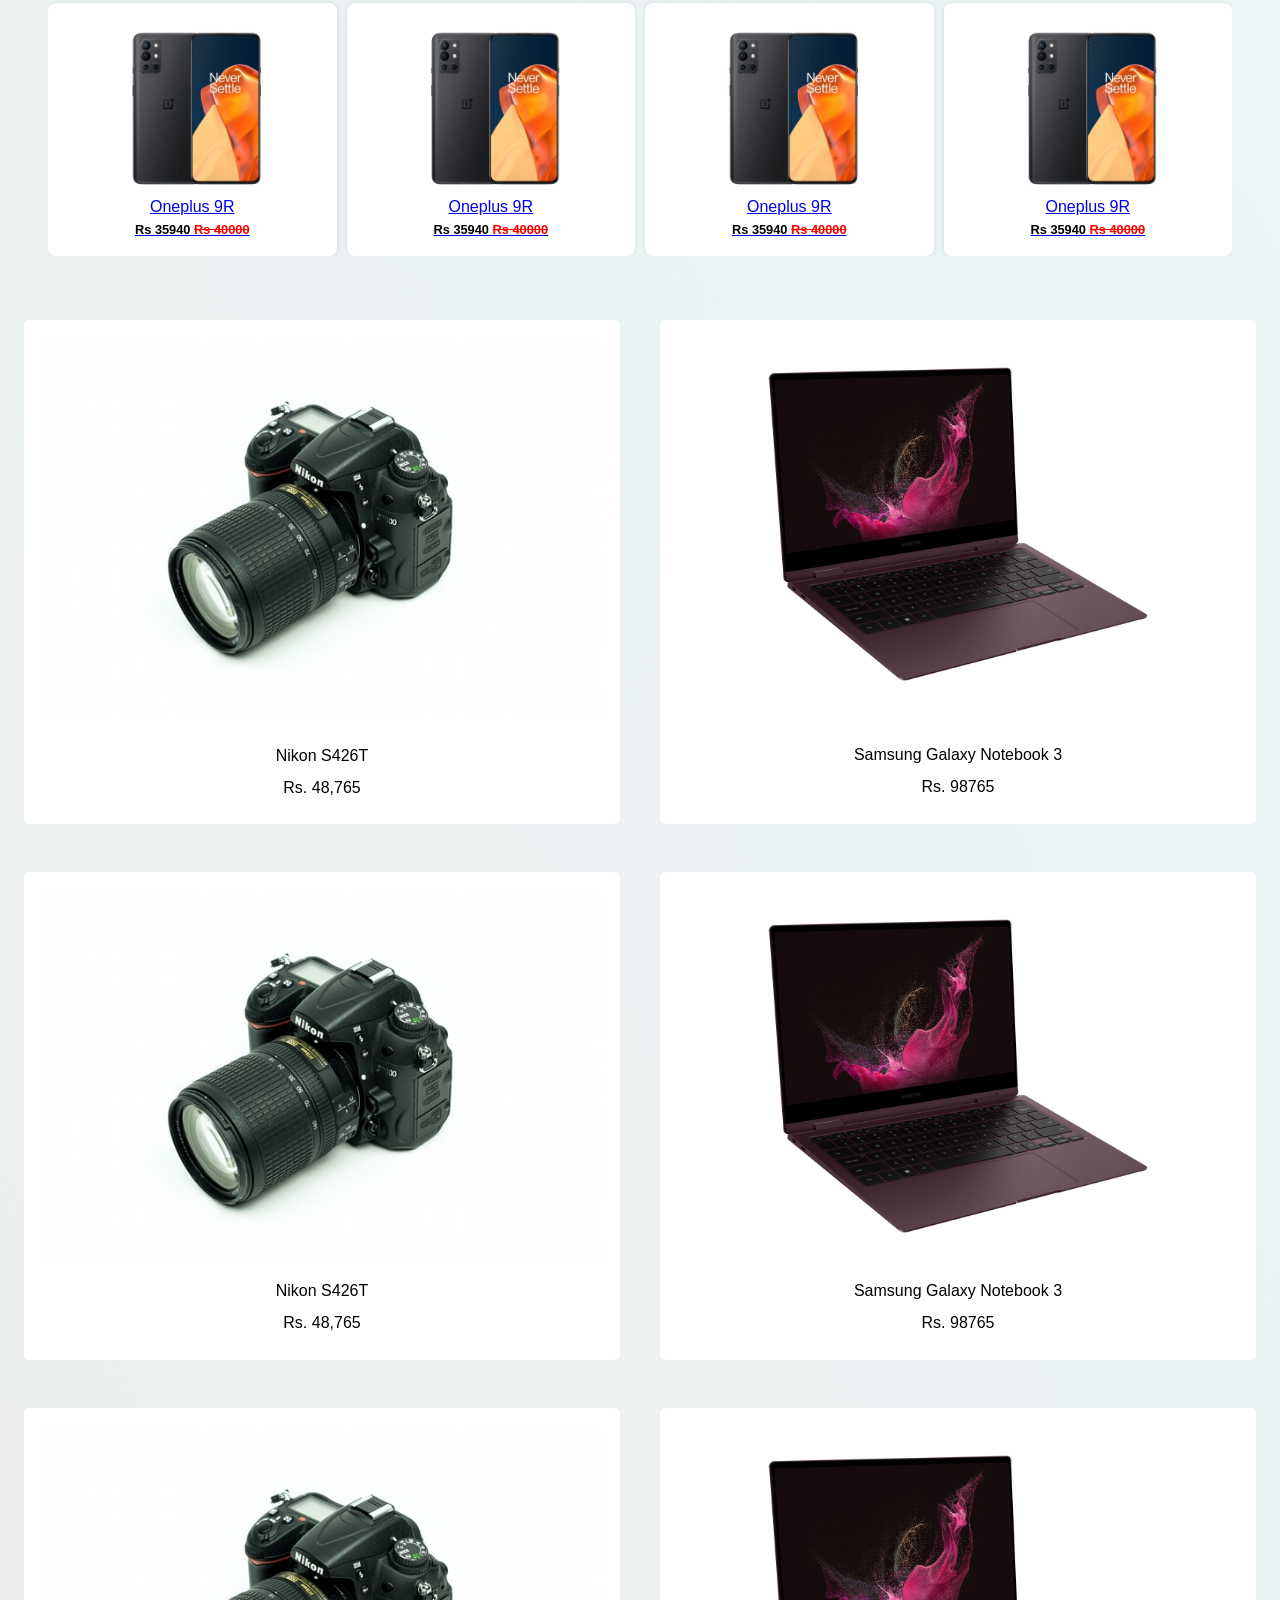
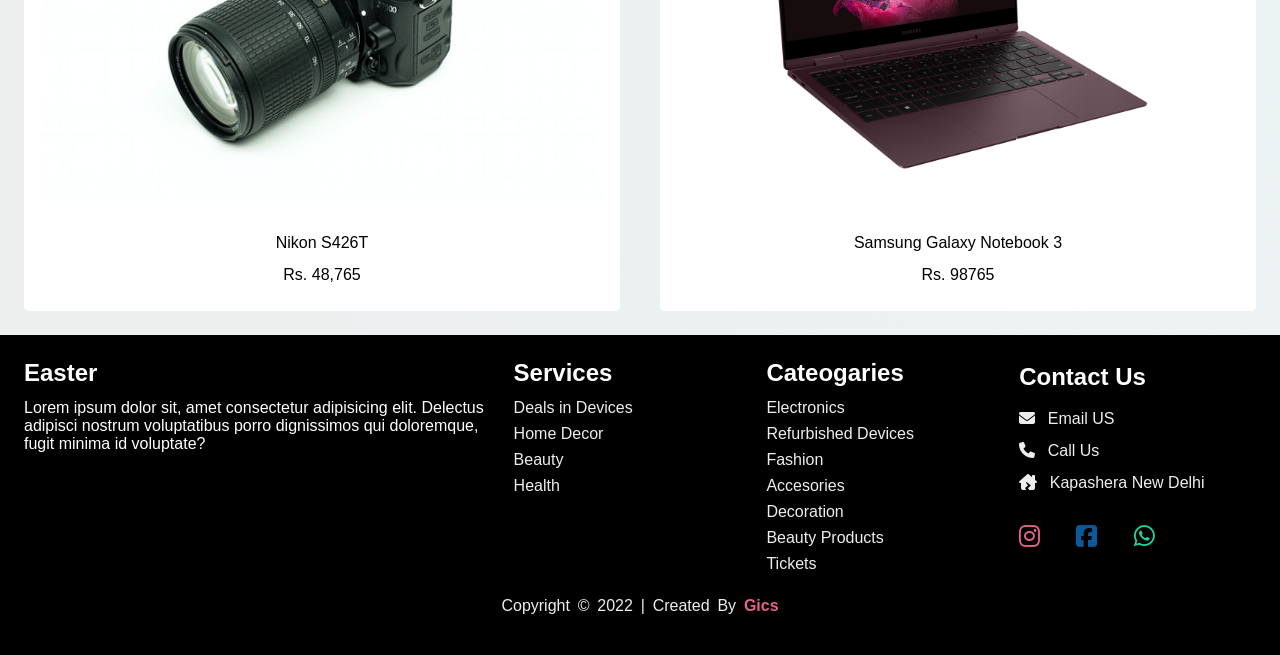
==== commit 891bdecc: "Add files via upload" ====
--- a/index.html
+++ b/index.html
@@ -6,7 +6,7 @@
     <meta http-equiv="X-UA-Compatible" content="IE=edge">
     <meta name="viewport" content="width=device-width, initial-scale=1.0">
     <title>OwnOnlineShop</title>
-    <link rel="shortcut icon" href="../Images/Brands/favicon.png" type="image/x-icon">
+    <link rel="shortcut icon" href="./Images/Brands/favicon.png" type="image/x-icon">
     <link rel="preconnect" href="https://fonts.googleapis.com">
     <link rel="preconnect" href="https://fonts.gstatic.com" crossorigin>
     <link rel="stylesheet" href="https://cdnjs.cloudflare.com/ajax/libs/font-awesome/6.1.1/css/all.min.css"
@@ -14,14 +14,14 @@
         crossorigin="anonymous" referrerpolicy="no-referrer" />
     <link rel="stylesheet" href="https://unpkg.com/swiper/swiper-bundle.min.css" />
     <link rel="stylesheet" href="https://site-assets.fontawesome.com/releases/v6.2.0/css/all.css">
-    <link rel="stylesheet" href="../css/style.css">
+    <link rel="stylesheet" href="./css/style.css">
 </head>
 
 <body>
     <header>
         <nav>
             <div class="logo">
-                <img src="../Images/Brands/Logo.png" alt="logo image">
+                <img src="./Images/Brands/Logo.png" alt="logo image">
             </div>
             <div class="nav-menu">
                 <a href="./index.html">Home</a>
@@ -73,57 +73,75 @@
         <div class="cateogaries">
             <div class="cateogary-box">
                 <a href="./Smartphones.html" target="_blank">
-                    <img src="../Images/Products/camera.jpg" alt="cateogary image">
+                    <img src="./Images/Products/camera.jpg" alt="cateogary image">
                     <p>Photography</p>
                 </a>
             </div>
             <div class="cateogary-box">
                 <a href="./Smartphones.html" target="_blank">
-                    <img src="../Images/Products/camera.jpg" alt="cateogary image">
+                    <img src="./Images/Products/camera.jpg" alt="cateogary image">
                     <p>Photography</p>
                 </a>
             </div>
             <div class="cateogary-box">
                 <a href="./Smartphones.html" target="_blank">
-                    <img src="../Images/Products/camera.jpg" alt="cateogary image">
+                    <img src="./Images/Products/camera.jpg" alt="cateogary image">
                     <p>Photography</p>
                 </a>
             </div>
             <div class="cateogary-box">
                 <a href="./Smartphones.html" target="_blank">
-                    <img src="../Images/Products/Samsung A73/001_Galaxy_A73_5G_gray_front.jpg" alt="cateogary image">
+                    <img src="./Images/Products/camera.jpg" alt="cateogary image">
+                    <p>Photography</p>
+                </a>
+            </div>
+            <div class="cateogary-box">
+                <a href="./Smartphones.html" target="_blank">
+                    <img src="./Images/Products/camera.jpg" alt="cateogary image">
+                    <p>Photography</p>
+                </a>
+            </div>
+            <div class="cateogary-box">
+                <a href="./Smartphones.html" target="_blank">
+                    <img src="./Images/Products/camera.jpg" alt="cateogary image">
+                    <p>Photography</p>
+                </a>
+            </div>
+            <div class="cateogary-box">
+                <a href="./Smartphones.html" target="_blank">
+                    <img src="./Images/Products/Samsung A73/001_Galaxy_A73_5G_gray_front.jpg" alt="cateogary image">
                     <p>Gadgets</p>
                 </a>
             </div>
             <div class="cateogary-box">
                 <a href="./Smartphones.html" target="_blank">
-                    <img src="../Images/Products/smartwatch.jpg" alt="cateogary image">
+                    <img src="./Images/Products/smartwatch.jpg" alt="cateogary image">
                     <p>Smart Watch</p>
                 </a>
             </div>
             <div class="cateogary-box">
                 <a href="./Smartphones.html" target="_blank">
-                    <img src="../Images/Products/Samsung Buds/005_galaxybudslive_mysticbronze_dynamic_combination-1.jpg"
+                    <img src="./Images/Products/Samsung Buds/005_galaxybudslive_mysticbronze_dynamic_combination-1.jpg"
                         alt="cateogary image">
                     <p>Earbuds</p>
                 </a>
             </div>
             <div class="cateogary-box">
                 <a href="./Smartphones.html" target="_blank">
-                    <img src="../Images/Products/pexels-kinkate-205926.jpg" alt="cateogary image">
+                    <img src="./Images/Products/pexels-kinkate-205926.jpg" alt="cateogary image">
                     <p>Headphone</p>
                 </a>
             </div>
 
             <div class="cateogary-box">
                 <a href="./Smartphones.html" target="_blank">
-                    <img src="../Images/Brands/apple.png" alt="cateogary image">
+                    <img src="./Images/Brands/apple.png" alt="cateogary image">
                     <p>Electronics</p>
                 </a>
             </div>
             <div class="cateogary-box">
                 <a href="./Smartphones.html" target="_blank">
-                    <img src="../Images/Products/laptop.jpg" alt="cateogary image">
+                    <img src="./Images/Products/laptop.jpg" alt="cateogary image">
                     <p>Laptop</p>
                 </a>
             </div>
@@ -137,74 +155,74 @@
             <div class="swiper-wrapper">
                 <div class="swiper-slide">
                     <div class="slide-img">
-                        <a href="./index.html"><img src="../Images/Assets/size.jpg" alt="slider imnage"></a>
-                    </div>
-                </div>
-                <div class="swiper-slide">
-                    <div class="slide-img">
-                        <a href="./index.html">
-                            <img src="../Images/Assets/size.jpg" alt="slider imnage">
+                        <a href="./index.html"><img src="./Images/Assets/size.jpg" alt="slider imnage"></a>
+                    </div>
+                </div>
+                <div class="swiper-slide">
+                    <div class="slide-img">
+                        <a href="./index.html">
+                            <img src="./Images/Assets/size.jpg" alt="slider imnage">
                         </a>
                     </div>
                 </div>
                 <div class="swiper-slide">
                     <div class="slide-img">
                         <a href="./index.html">
-                            <img src="../Images/Posters/Poster6.jpg" alt="slider imnage"></a>
-                    </div>
-                </div>
-                <div class="swiper-slide">
-                    <div class="slide-img">
-                        <a href="./index.html">
-                            <img src="../Images/Posters/poster1.jpg" alt="slider imnage"></a>
-                    </div>
-                </div>
-                <div class="swiper-slide">
-                    <div class="slide-img">
-                        <a href="./index.html">
-                            <img src="../Images/Posters/poster7.jpg" alt="slider imnage"></a>
-                    </div>
-                </div>
-                <div class="swiper-slide">
-                    <div class="slide-img">
-                        <a href="./index.html">
-                            <img src="../Images/Posters/poster5.jpg" alt="slider imnage"></a>
-                    </div>
-                </div>
-                <div class="swiper-slide">
-                    <div class="slide-img">
-                        <a href="./index.html">
-                            <img src="../Images/Products/camera.jpg" alt="slider imnage"></a>
-                    </div>
-                </div>
-                <div class="swiper-slide">
-                    <div class="slide-img">
-                        <a href="./index.html">
-                            <img src="../Images/Products/camera.jpg" alt="slider imnage"></a>
-                    </div>
-                </div>
-                <div class="swiper-slide">
-                    <div class="slide-img">
-                        <a href="./index.html">
-                            <img src="../Images/Products/camera.jpg" alt="slider imnage"></a>
-                    </div>
-                </div>
-                <div class="swiper-slide">
-                    <div class="slide-img">
-                        <a href="./index.html">
-                            <img src="../Images/Products/camera.jpg" alt="slider imnage"></a>
-                    </div>
-                </div>
-                <div class="swiper-slide">
-                    <div class="slide-img">
-                        <a href="./index.html">
-                            <img src="../Images/Products/camera.jpg" alt="slider imnage"></a>
-                    </div>
-                </div>
-                <div class="swiper-slide">
-                    <div class="slide-img">
-                        <a href="./index.html">
-                            <img src="../Images/Products/camera.jpg" alt="slider imnage"></a>
+                            <img src="./Images/Posters/Poster6.jpg" alt="slider imnage"></a>
+                    </div>
+                </div>
+                <div class="swiper-slide">
+                    <div class="slide-img">
+                        <a href="./index.html">
+                            <img src="./Images/Posters/poster1.jpg" alt="slider imnage"></a>
+                    </div>
+                </div>
+                <div class="swiper-slide">
+                    <div class="slide-img">
+                        <a href="./index.html">
+                            <img src="./Images/Posters/poster7.jpg" alt="slider imnage"></a>
+                    </div>
+                </div>
+                <div class="swiper-slide">
+                    <div class="slide-img">
+                        <a href="./index.html">
+                            <img src="./Images/Posters/poster5.jpg" alt="slider imnage"></a>
+                    </div>
+                </div>
+                <div class="swiper-slide">
+                    <div class="slide-img">
+                        <a href="./index.html">
+                            <img src="./Images/Products/camera.jpg" alt="slider imnage"></a>
+                    </div>
+                </div>
+                <div class="swiper-slide">
+                    <div class="slide-img">
+                        <a href="./index.html">
+                            <img src="./Images/Products/camera.jpg" alt="slider imnage"></a>
+                    </div>
+                </div>
+                <div class="swiper-slide">
+                    <div class="slide-img">
+                        <a href="./index.html">
+                            <img src="./Images/Products/camera.jpg" alt="slider imnage"></a>
+                    </div>
+                </div>
+                <div class="swiper-slide">
+                    <div class="slide-img">
+                        <a href="./index.html">
+                            <img src="./Images/Products/camera.jpg" alt="slider imnage"></a>
+                    </div>
+                </div>
+                <div class="swiper-slide">
+                    <div class="slide-img">
+                        <a href="./index.html">
+                            <img src="./Images/Products/camera.jpg" alt="slider imnage"></a>
+                    </div>
+                </div>
+                <div class="swiper-slide">
+                    <div class="slide-img">
+                        <a href="./index.html">
+                            <img src="./Images/Products/camera.jpg" alt="slider imnage"></a>
                     </div>
                 </div>
             </div>
@@ -214,89 +232,191 @@
         </div>
     </div>
     <!-- hero erapper ends -->
-
-    <!-- hot deals slider starats -->
+    <!-- Hot Deals Slider starts-->
     <div class="hotdeals-container">
-        <div class="hotdeal-header">
-            <h2>Most Viewed <i class="fa-solid fa-arrow-right-long"></i> </h2>
-            <p>Chckout Our Most Viewed Products</p>
-        </div>
-        <div class="swiper hotdeals-swiper">
+        <div class="swiper defaultSwiper">
+            <div class="defaultSwiperHeader">
+                <h1>Most Viewed Products</h1>
+                <br><br>
+            </div>
             <div class="swiper-wrapper">
                 <div class="swiper-slide hotdeal">
-                    <div class="hotdeal-img">
-                        <figure><img src="../Images/Posters/oneplus.jpg" alt="hot deal image"></figure>
-                    </div>
-                    <div class="hotdeal-detail">
-                        <p>Oneplus 9R</p>
-                        <p>Rs 35940</p>
-                    </div>
-                    <!-- <form class="purchase-section">
-                        <button class="purchase addtoCart">Add To Cart</button>
-                        <button class="buynowbtn">Buy Now</button>
-                    </form> -->
-                    <!-- Discont banner starts -->
-                    <div class="discount-banner">
-                        <label for="">10%</label>
-                        <i class="fa-duotone fa-badge"></i>
-                    </div>
-                    <!-- Discont banner ends -->
-                </div>
-
-            </div>
-            <div class="swiper-button-next"></div>
-            <div class="swiper-button-prev"></div>
-            <!-- <div class="swiper-pagination"></div> -->
-        </div>
-    </div>
+                    <a href="./search.html">
+                        <div class="hotdeal-img">
+                            <figure><img src="./Images/Posters/oneplus.jpg" alt="hot deal image"></figure>
+                        </div>
+                        <div class="hotdeal-detail">
+                            <p>Oneplus 9R</p>
+                            <p style="color: #000; font-weight: 600;">Rs 35940 <span id="originalPrice"
+                                    style="color: red;"><strike>Rs 40000</strike></span>
+                            </p>
+                        </div>
+                    </a>
+                </div>
+                <div class="swiper-slide hotdeal">
+                    <a href="./search.html">
+                        <div class="hotdeal-img">
+                            <figure><img src="./Images/Posters/oneplus.jpg" alt="hot deal image"></figure>
+                        </div>
+                        <div class="hotdeal-detail">
+                            <p>Oneplus 9R</p>
+                            <p style="color: #000; font-weight: 600;">Rs 35940 <span id="originalPrice"
+                                    style="color: red;"><strike>Rs
+                                        40000</strike></span>
+                            </p>
+                        </div>
+                    </a>
+                </div>
+                <div class="swiper-slide hotdeal">
+                    <a href="./search.html">
+                        <div class="hotdeal-img">
+                            <figure><img src="./Images/Posters/oneplus.jpg" alt="hot deal image"></figure>
+                        </div>
+                        <div class="hotdeal-detail">
+                            <p>Oneplus 9R</p>
+                            <p style="color: #000; font-weight: 600;">Rs 35940 <span id="originalPrice"
+                                    style="color: red;"><strike>Rs
+                                        40000</strike></span>
+                            </p>
+                        </div>
+                    </a>
+                </div>
+                <div class="swiper-slide hotdeal">
+                    <a href="./search.html">
+                        <div class="hotdeal-img">
+                            <figure><img src="./Images/Posters/oneplus.jpg" alt="hot deal image"></figure>
+                        </div>
+                        <div class="hotdeal-detail">
+                            <p>Oneplus 9R</p>
+                            <p style="color: #000; font-weight: 600;">Rs 35940 <span id="originalPrice"
+                                    style="color: red;"><strike>Rs 40000</strike></span>
+                            </p>
+                        </div>
+                    </a>
+                </div>
+                <div class="swiper-slide hotdeal">
+                    <a href="./search.html">
+                        <div class="hotdeal-img">
+                            <figure><img src="./Images/Posters/oneplus.jpg" alt="hot deal image"></figure>
+                        </div>
+                        <div class="hotdeal-detail">
+                            <p>Oneplus 9R</p>
+                            <p style="color: #000; font-weight: 600;">Rs 35940 <span id="originalPrice"
+                                    style="color: red;"><strike>Rs 40000</strike></span>
+                            </p>
+                        </div>
+                    </a>
+                </div>
+            </div>
+        </div>
+    </div>
+
+    <!-- hot deals slider ends -->
+
     <!-- hot deals slider ends -->
     <!-- cproduct banner starts  -->
     <div class="hero-wrapper">
         <div class="hero-wrapper_product">
             <a href="./product.html">
                 <figure>
-                    <img src="../Images/Products/camera.jpg" alt="">
-                    <p>Nikon S426T</p>
-                    <p>Rs. 48,765</p>
+                    <img src="./Images/Products/camera.jpg" alt="">
+                    <section>
+                        <p>Nikon S426T</p>
+                        <p>Rs. 48,765</p>
+                    </section>
                 </figure>
             </a>
         </div>
         <div class="hero-wrapper_product">
             <a href="./product.html">
                 <figure>
-                    <img src="../Images/Products/laptop.jpg" alt="">
-                    <p> Samsung Galaxy Notebook 3</p>
-                    <p>Rs. 98765</p>
+                    <img src="./Images/Products/laptop.jpg" alt="">
+                    <section>
+                        <p> Samsung Galaxy Notebook 3</p>
+                        <p>Rs. 98765</p>
+                    </section>
                 </figure>
             </a>
         </div>
     </div>
     <!--  prodcut banner ends -->
+
     <!-- Best deals slider starats -->
     <div class="hotdeals-container">
-        <div class="hotdeal-header">
-            <h2>Latest Deals <i class="fa-solid fa-arrow-right-long"></i> </h2>
-            <p>Chckout Our Latest Deals</p>
-        </div>
-        <div class="swiper hotdeals-swiper">
+        <div class="swiper defaultSwiper">
+            <div class="defaultSwiperHeader">
+                <h1>Latest Deals</h1>
+                <br><br>
+            </div>
             <div class="swiper-wrapper">
                 <div class="swiper-slide hotdeal">
-                    <div class="hotdeal-img">
-                        <figure><img src="../Images/Posters/oneplus.jpg" alt="hot deal image"></figure>
-                    </div>
-                    <div class="hotdeal-detail">
-                        <p>Oneplus 9R</p>
-                        <p>Rs 35940</p>
-                    </div>
-                    <!-- Discont banner starts -->
-                    <div class="discount-banner">
-                        <label for="">10%</label>
-                        <i class="fa-duotone fa-badge"></i>
-                    </div>
-                    <!-- Discont banner ends -->
-                </div>
-            </div>
-            <!-- <div class="swiper-pagination"></div> -->
+                    <a href="./search.html">
+                        <div class="hotdeal-img">
+                            <figure><img src="./Images/Posters/oneplus.jpg" alt="hot deal image"></figure>
+                        </div>
+                        <div class="hotdeal-detail">
+                            <p>Oneplus 9R</p>
+                            <p style="color: #000; font-weight: 600;">Rs 35940 <span id="originalPrice"
+                                    style="color: red;"><strike>Rs 40000</strike></span>
+                            </p>
+                        </div>
+                    </a>
+                </div>
+                <div class="swiper-slide hotdeal">
+                    <a href="./search.html">
+                        <div class="hotdeal-img">
+                            <figure><img src="./Images/Posters/oneplus.jpg" alt="hot deal image"></figure>
+                        </div>
+                        <div class="hotdeal-detail">
+                            <p>Oneplus 9R</p>
+                            <p style="color: #000; font-weight: 600;">Rs 35940 <span id="originalPrice"
+                                    style="color: red;"><strike>Rs
+                                        40000</strike></span>
+                            </p>
+                        </div>
+                    </a>
+                </div>
+                <div class="swiper-slide hotdeal">
+                    <a href="./search.html">
+                        <div class="hotdeal-img">
+                            <figure><img src="./Images/Posters/oneplus.jpg" alt="hot deal image"></figure>
+                        </div>
+                        <div class="hotdeal-detail">
+                            <p>Oneplus 9R</p>
+                            <p style="color: #000; font-weight: 600;">Rs 35940 <span id="originalPrice"
+                                    style="color: red;"><strike>Rs
+                                        40000</strike></span>
+                            </p>
+                        </div>
+                    </a>
+                </div>
+                <div class="swiper-slide hotdeal">
+                    <a href="./search.html">
+                        <div class="hotdeal-img">
+                            <figure><img src="./Images/Posters/oneplus.jpg" alt="hot deal image"></figure>
+                        </div>
+                        <div class="hotdeal-detail">
+                            <p>Oneplus 9R</p>
+                            <p style="color: #000; font-weight: 600;">Rs 35940 <span id="originalPrice"
+                                    style="color: red;"><strike>Rs 40000</strike></span>
+                            </p>
+                        </div>
+                    </a>
+                </div>
+                <div class="swiper-slide hotdeal">
+                    <a href="./search.html">
+                        <div class="hotdeal-img">
+                            <figure><img src="./Images/Posters/oneplus.jpg" alt="hot deal image"></figure>
+                        </div>
+                        <div class="hotdeal-detail">
+                            <p>Oneplus 9R</p>
+                            <p style="color: #000; font-weight: 600;">Rs 35940 <span id="originalPrice"
+                                    style="color: red;"><strike>Rs 40000</strike></span>
+                            </p>
+                        </div>
+                    </a>
+                </div>
+            </div>
         </div>
     </div>
     <!-- Best deals slider ends -->
@@ -309,7 +429,7 @@
             <div class="offer">
                 <a href="./product.html">
                     <figure>
-                        <img src="../Images/Posters/iphonesale.jpg" alt="">
+                        <img src="./Images/Posters/iphonesale.jpg" alt="">
                     </figure>
                     <p>Under 399</p>
                 </a>
@@ -317,7 +437,7 @@
             <div class="offer">
                 <a href="./product.html">
                     <figure>
-                        <img src="../Images/Posters/poster2.jpg" alt="">
+                        <img src="./Images/Posters/poster2.jpg" alt="">
                     </figure>
                     <p>Under 399</p>
                 </a>
@@ -325,7 +445,7 @@
             <div class="offer">
                 <a href="./product.html">
                     <figure>
-                        <img src="../Images/Posters/poster2.jpg" alt="">
+                        <img src="./Images/Posters/poster2.jpg" alt="">
                     </figure>
                     <p>Under 399</p>
                 </a>
@@ -333,7 +453,7 @@
             <div class="offer">
                 <a href="./product.html">
                     <figure>
-                        <img src="../Images/Posters/poster2.jpg" alt="">
+                        <img src="./Images/Posters/poster2.jpg" alt="">
                     </figure>
                     <p>Under 399</p>
                 </a>
@@ -344,29 +464,80 @@
 
     <!-- shop byn cateogry slider ends -->
     <div class="hotdeals-container">
-        <div class="hotdeal-header">
-            <h2>Shop By Cateogary <i class="fa-solid fa-arrow-right-long"></i> </h2>
-            <p>Choose the Product that will not affects the budget</p>
-        </div>
-        <div class="swiper hotdeals-swiper">
+        <div class="swiper defaultSwiper">
+            <div class="defaultSwiperHeader">
+                <h1>Shop by Categor</h1>
+                <br><br>
+            </div>
             <div class="swiper-wrapper">
                 <div class="swiper-slide hotdeal">
-                    <div class="hotdeal-img">
-                        <figure><img src="../Images/Posters/oneplus.jpg" alt="hot deal image"></figure>
-                    </div>
-                    <div class="hotdeal-detail">
-                        <p>Oneplus 9R</p>
-                        <p>Rs 35940</p>
-                    </div>
-                    <!-- Discont banner starts -->
-                    <div class="discount-banner">
-                        <label for="">10%</label>
-                        <i class="fa-duotone fa-badge"></i>
-                    </div>
-                    <!-- Discont banner ends -->
-                </div>
-            </div>
-            <!-- <div class="swiper-pagination"></div> -->
+                    <a href="./search.html">
+                        <div class="hotdeal-img">
+                            <figure><img src="./Images/Posters/oneplus.jpg" alt="hot deal image"></figure>
+                        </div>
+                        <div class="hotdeal-detail">
+                            <p>Oneplus 9R</p>
+                            <p style="color: #000; font-weight: 600;">Rs 35940 <span id="originalPrice"
+                                    style="color: red;"><strike>Rs 40000</strike></span>
+                            </p>
+                        </div>
+                    </a>
+                </div>
+                <div class="swiper-slide hotdeal">
+                    <a href="./search.html">
+                        <div class="hotdeal-img">
+                            <figure><img src="./Images/Posters/oneplus.jpg" alt="hot deal image"></figure>
+                        </div>
+                        <div class="hotdeal-detail">
+                            <p>Oneplus 9R</p>
+                            <p style="color: #000; font-weight: 600;">Rs 35940 <span id="originalPrice"
+                                    style="color: red;"><strike>Rs
+                                        40000</strike></span>
+                            </p>
+                        </div>
+                    </a>
+                </div>
+                <div class="swiper-slide hotdeal">
+                    <a href="./search.html">
+                        <div class="hotdeal-img">
+                            <figure><img src="./Images/Posters/oneplus.jpg" alt="hot deal image"></figure>
+                        </div>
+                        <div class="hotdeal-detail">
+                            <p>Oneplus 9R</p>
+                            <p style="color: #000; font-weight: 600;">Rs 35940 <span id="originalPrice"
+                                    style="color: red;"><strike>Rs
+                                        40000</strike></span>
+                            </p>
+                        </div>
+                    </a>
+                </div>
+                <div class="swiper-slide hotdeal">
+                    <a href="./search.html">
+                        <div class="hotdeal-img">
+                            <figure><img src="./Images/Posters/oneplus.jpg" alt="hot deal image"></figure>
+                        </div>
+                        <div class="hotdeal-detail">
+                            <p>Oneplus 9R</p>
+                            <p style="color: #000; font-weight: 600;">Rs 35940 <span id="originalPrice"
+                                    style="color: red;"><strike>Rs 40000</strike></span>
+                            </p>
+                        </div>
+                    </a>
+                </div>
+                <div class="swiper-slide hotdeal">
+                    <a href="./search.html">
+                        <div class="hotdeal-img">
+                            <figure><img src="./Images/Posters/oneplus.jpg" alt="hot deal image"></figure>
+                        </div>
+                        <div class="hotdeal-detail">
+                            <p>Oneplus 9R</p>
+                            <p style="color: #000; font-weight: 600;">Rs 35940 <span id="originalPrice"
+                                    style="color: red;"><strike>Rs 40000</strike></span>
+                            </p>
+                        </div>
+                    </a>
+                </div>
+            </div>
         </div>
     </div>
     <!-- shop byn cateogry slider ends -->
@@ -375,18 +546,22 @@
         <div class="hero-wrapper_product">
             <a href="./product.html">
                 <figure>
-                    <img src="../Images/Products/camera.jpg" alt="">
-                    <p>Nikon S426T</p>
-                    <p>Rs. 48,765</p>
+                    <img src="./Images/Products/camera.jpg" alt="">
+                    <section>
+                        <p>Nikon S426T</p>
+                        <p>Rs. 48,765</p>
+                    </section>
                 </figure>
             </a>
         </div>
         <div class="hero-wrapper_product">
             <a href="./product.html">
                 <figure>
-                    <img src="../Images/Products/laptop.jpg" alt="">
-                    <p> Samsung Galaxy Notebook 3</p>
-                    <p>Rs. 98765</p>
+                    <img src="./Images/Products/laptop.jpg" alt="">
+                    <section>
+                        <p> Samsung Galaxy Notebook 3</p>
+                        <p>Rs. 98765</p>
+                    </section>
                 </figure>
             </a>
         </div>
@@ -396,7 +571,7 @@
         <div class="hero-wrapper_product">
             <a href="./product.html">
                 <figure>
-                    <img src="../Images/Products/camera.jpg" alt="">
+                    <img src="./Images/Products/camera.jpg" alt="">
                     <p>Nikon S426T</p>
                     <p>Rs. 48,765</p>
                 </figure>
@@ -405,7 +580,7 @@
         <div class="hero-wrapper_product">
             <a href="./product.html">
                 <figure>
-                    <img src="../Images/Products/laptop.jpg" alt="">
+                    <img src="./Images/Products/laptop.jpg" alt="">
                     <p> Samsung Galaxy Notebook 3</p>
                     <p>Rs. 98765</p>
                 </figure>
@@ -417,18 +592,22 @@
         <div class="hero-wrapper_product">
             <a href="./product.html">
                 <figure>
-                    <img src="../Images/Products/camera.jpg" alt="">
-                    <p>Nikon S426T</p>
-                    <p>Rs. 48,765</p>
+                    <img src="./Images/Products/camera.jpg" alt="">
+                    <section>
+                        <p>Nikon S426T</p>
+                        <p>Rs. 48,765</p>
+                    </section>
                 </figure>
             </a>
         </div>
         <div class="hero-wrapper_product">
             <a href="./product.html">
                 <figure>
-                    <img src="../Images/Products/laptop.jpg" alt="">1
-                    <p> Samsung Galaxy Notebook 3</p>
-                    <p>Rs. 98765</p>
+                    <img src="./Images/Products/laptop.jpg" alt="">
+                    <section>
+                        <p> Samsung Galaxy Notebook 3</p>
+                        <p>Rs. 98765</p>
+                    </section>
                 </figure>
             </a>
         </div>
@@ -504,17 +683,23 @@
                 prevEl: ".swiper-button-prev",
             },
         });
-        var swiper2 = new Swiper(".hotdeals-swiper", {
-            slidesPerView: 5,
-            spaceBetween: 30,
+
+        var defaultSwiper = new Swiper(".defaultSwiper", {
+            slidesPerView: 4,
+            spaceBetween: 10,
             loop: true,
             autoplay: {
-                delay: 10000,
+                delay: 4000,
+                // disableOnInteraction : false,
             },
             pagination: {
                 el: ".swiper-pagination",
                 clickable: true,
-            }
+            },
+            navigation: {
+                nextEl: ".swiper-button-next",
+                prevEl: ".swiper-button-prev",
+            },
         });
         const suggbox = document.querySelector('.suggestion-box');
         function show() {
@@ -533,9 +718,9 @@
 
         function hotdealFunction(hotdeal) {
             if (hotdeal.matches) { // If media query matches
-                var swiper2 = new Swiper(".hotdeals-swiper", {
+                var swiper2 = new Swiper(".defaultSwiper", {
                     slidesPerView: 2,
-                    spaceBetween: 20,
+                    spaceBetween: 10,
                     loop: true,
                     autoplay: {
                         delay: 10000,
--- a/css/style.css
+++ b/css/style.css
@@ -1273,131 +1273,26 @@
   padding: 1em;
   cursor: pointer;
 }
-.hotdeals-container .hotdeal-header {
-  margin-bottom: 2em;
-}
-.hotdeals-container .hotdeal-header h2,
-.hotdeals-container .hotdeal-header p {
-  line-height: 1.5;
-}
-.hotdeals-container .hotdeal-header h2 i {
-  color: #ccc;
-  position: relative;
-  top: 2px;
-  left: 5px;
-}
-.hotdeals-container .hotdeals-swiper {
+
+.hotdeals-container .defaultSwiper {
   margin: 0;
 }
-.hotdeals-container .hotdeals-swiper .swiper-wrapper .swiper-slide {
+.hotdeals-container .defaultSwiper .swiper-wrapper .swiper-slide {
   width: 100%;
 }
-.hotdeals-container .hotdeals-swiper .swiper-wrapper .hotdeal {
+.hotdeals-container .defaultSwiper .swiper-wrapper .hotdeal {
   position: relative;
   box-shadow: 0px 0 5px 0px rgba(0, 0, 0, 0.1);
   border-radius: 8px;
   overflow: hidden;
   background: #fff;
   padding: 1em;
-}
-.hotdeals-container .hotdeals-swiper .swiper-wrapper .hotdeal .discont-banner {
-  position: absolute;
-  top: 0;
-  right: 0;
-  background-color: red;
-  color: red;
-}
-.hotdeals-container .hotdeals-swiper .swiper-wrapper .hotdeal .hotdeal-detail {
+  text-align: center;
+  background-color: rebeccapurple;
+}
+
+.hotdeals-container .defaultSwiper .swiper-wrapper .hotdeal .hotdeal-detail {
   line-height: 1.6;
-  display: flex;
-  justify-content: space-between;
-  align-items: center;
-  flex-direction: column;
-}
-.hotdeals-container
-  .hotdeals-swiper
-  .swiper-wrapper
-  .hotdeal
-  .hotdeal-detail
-  p:nth-child(2) {
-  font-size: 0.8em;
-  color: #c54b70;
-}
-.hotdeals-container
-  .hotdeals-swiper
-  .swiper-wrapper
-  .hotdeal
-  .purchase-section {
-  display: flex;
-  align-items: center;
-  gap: 0.2em;
-  margin-top: 0.3em;
-}
-.hotdeals-container
-  .hotdeals-swiper
-  .swiper-wrapper
-  .hotdeal
-  .purchase-section
-  button {
-  border: 0;
-  outline: 0;
-  padding: 0.3em 0;
-  background: none;
-  border: 1px solid royalblue;
-  cursor: pointer;
-  width: 95%;
-  border-radius: 3px;
-  transition: 0.5s ease;
-}
-.hotdeals-container
-  .hotdeals-swiper
-  .swiper-wrapper
-  .hotdeal
-  .purchase-section
-  button:hover {
-  width: 80%;
-  background: royalblue;
-  color: #fff;
-}
-.hotdeals-container
-  .hotdeals-swiper
-  .swiper-wrapper
-  .hotdeal
-  .purchase-section
-  .addtoCart {
-  width: 70%;
-  background: royalblue;
-  color: #fff;
-}
-.hotdeals-container
-  .hotdeals-swiper
-  .swiper-wrapper
-  .hotdeal
-  .purchase-section
-  .buynowbtn {
-  width: 35%;
-}
-
-.hotdeals-container .hotdeals-swiper .swiper-wrapper .swiper-slide {
-  position: relative;
-}
-.hotdeals-container
-  .hotdeals-swiper
-  .swiper-wrapper
-  .swiper-slide
-  .discount-banner {
-  position: absolute;
-  top: 10px;
-  right: 5px;
-  scale: 0.91;
-}
-.hotdeals-container
-  .hotdeals-swiper
-  .swiper-wrapper
-  .swiper-slide
-  .discount-banner
-  i {
-  color: red;
 }
 
 @media (max-width: 750px) {
@@ -1415,14 +1310,6 @@
   .hotdeals-container {
     margin: 1em;
     padding: 0 0.5em;
-  }
-  .hotdeals-container
-    .hotdeals-swiper
-    .swiper-wrapper
-    .hotdeal
-    .purchase-section
-    button {
-    font-size: 0.6em;
   }
 }
 .showmore {
@@ -1962,13 +1849,13 @@
   top: 2px;
   left: 5px;
 }
-.hotdeals-container .hotdeals-swiper {
+.hotdeals-container .defaultSwiper {
   margin: 0;
 }
-.hotdeals-container .hotdeals-swiper .swiper-wrapper .swiper-slide {
+.hotdeals-container .defaultSwiper .swiper-wrapper .swiper-slide {
   width: 100%;
 }
-.hotdeals-container .hotdeals-swiper .swiper-wrapper .hotdeal {
+.hotdeals-container .defaultSwiper .swiper-wrapper .hotdeal {
   position: relative;
   box-shadow: 0px 0 5px 0px rgba(0, 0, 0, 0.1);
   border-radius: 8px;
@@ -1976,14 +1863,14 @@
   background: #fff;
   padding: 1em;
 }
-.hotdeals-container .hotdeals-swiper .swiper-wrapper .hotdeal .discont-banner {
+.hotdeals-container .defaultSwiper .swiper-wrapper .hotdeal .discont-banner {
   position: absolute;
   top: 0;
   right: 0;
   background-color: red;
   color: red;
 }
-.hotdeals-container .hotdeals-swiper .swiper-wrapper .hotdeal .hotdeal-detail {
+.hotdeals-container .defaultSwiper .swiper-wrapper .hotdeal .hotdeal-detail {
   line-height: 1.6;
   display: flex;
   justify-content: space-between;
@@ -1991,7 +1878,7 @@
   flex-direction: column;
 }
 .hotdeals-container
-  .hotdeals-swiper
+  .defaultSwiper
   .swiper-wrapper
   .hotdeal
   .hotdeal-detail
@@ -1999,66 +1886,12 @@
   font-size: 0.8em;
   color: #c54b70;
 }
+
+.hotdeals-container .defaultSwiper .swiper-wrapper .swiper-slide {
+  position: relative;
+}
 .hotdeals-container
-  .hotdeals-swiper
-  .swiper-wrapper
-  .hotdeal
-  .purchase-section {
-  display: flex;
-  align-items: center;
-  gap: 0.2em;
-  margin-top: 0.3em;
-}
-.hotdeals-container
-  .hotdeals-swiper
-  .swiper-wrapper
-  .hotdeal
-  .purchase-section
-  button {
-  border: 0;
-  outline: 0;
-  padding: 0.3em 0;
-  background: none;
-  border: 1px solid royalblue;
-  cursor: pointer;
-  width: 95%;
-  border-radius: 3px;
-  transition: 0.5s ease;
-}
-.hotdeals-container
-  .hotdeals-swiper
-  .swiper-wrapper
-  .hotdeal
-  .purchase-section
-  button:hover {
-  width: 80%;
-  background: royalblue;
-  color: #fff;
-}
-.hotdeals-container
-  .hotdeals-swiper
-  .swiper-wrapper
-  .hotdeal
-  .purchase-section
-  .addtoCart {
-  width: 70%;
-  background: royalblue;
-  color: #fff;
-}
-.hotdeals-container
-  .hotdeals-swiper
-  .swiper-wrapper
-  .hotdeal
-  .purchase-section
-  .buynowbtn {
-  width: 35%;
-}
-
-.hotdeals-container .hotdeals-swiper .swiper-wrapper .swiper-slide {
-  position: relative;
-}
-.hotdeals-container
-  .hotdeals-swiper
+  .defaultSwiper
   .swiper-wrapper
   .swiper-slide
   .discount-banner {
@@ -2068,7 +1901,7 @@
   scale: 0.91;
 }
 .hotdeals-container
-  .hotdeals-swiper
+  .defaultSwiper
   .swiper-wrapper
   .swiper-slide
   .discount-banner
@@ -2091,14 +1924,6 @@
   .hotdeals-container {
     margin: 1em;
     padding: 0 0.5em;
-  }
-  .hotdeals-container
-    .hotdeals-swiper
-    .swiper-wrapper
-    .hotdeal
-    .purchase-section
-    button {
-    font-size: 0.6em;
   }
 }
 .product-container {
@@ -2191,7 +2016,7 @@
   margin-top: 0.51em;
 }
 
-.similar-product-slider {
+/* .similar-product-slider {
   padding: 1em;
   margin: 1em 0.2em;
 }
@@ -2211,7 +2036,6 @@
 .similar-product-slider .swiper .swiper-slide {
   text-align: center;
   font-size: 18px;
-  /* Center slide text vertically */
   display: -webkit-box;
   display: -ms-flexbox;
   display: -webkit-flex;
@@ -2307,15 +2131,14 @@
   .purchase-options
   button:nth-child(2) {
   width: 40%;
-}
-
+} */
+/* 
 .similar-product-slider .swiper {
   padding-bottom: 2em;
 }
 .similar-product-slider .swiper .swiper-pagination {
   bottom: 5px;
-  background: red;
-}
+} */
 
 .testimonial {
   padding: 1em;
@@ -2451,8 +2274,8 @@
   font-size: 1em;
 }
 .reviews .reviews-container .review .user_review .user__content {
-  margin-top: 0.5em p;
-  margin-top-font-size: 0.5em;
+  margin-top: 0.5em;
+  margin-top: 0.5em;
 }
 .reviews .reviews-container .review .owner_review {
   margin-top: 1em;
@@ -2717,54 +2540,6 @@
   margin-top: 0.5em;
   color: #c54b70;
 }
-.search-container .result-section .result figure .purchase-section {
-  display: flex;
-}
-.search-container .result-section .result figure .purchase-section button {
-  background: royalblue;
-  border: none;
-  padding: 0.7em 1.5em;
-  margin: 0.5em;
-  font-weight: 800;
-  border-radius: 3px;
-  transition: all 0.5s ease;
-  box-shadow: 0px 0 5px 0px rgba(0, 0, 0, 0.1);
-  cursor: pointer;
-  color: #fff;
-  transition: all 355ms ease;
-}
-.search-container
-  .result-section
-  .result
-  figure
-  .purchase-section
-  button:first-child {
-  width: 55%;
-}
-.search-container
-  .result-section
-  .result
-  figure
-  .purchase-section
-  button:nth-child(2) {
-  width: 35%;
-}
-.search-container
-  .result-section
-  .result
-  figure
-  .purchase-section
-  button:hover {
-  background: #000;
-  color: #fff;
-}
-.search-container .result-section .result figure .purchase-section .buynowBtn {
-  background: none;
-  color: black;
-  border: 1px solid royalblue;
-  box-shadow: 0 0 10px #ccc;
-  transition: all 0.5s ease;
-}
 
 @media (max-width: 820px) {
   .search-container {
@@ -2778,7 +2553,7 @@
     padding: 0;
     margin: 0;
   }
-  .search-container .result-section .result figure .purchase-section {
+  /* .search-container .result-section .result figure .purchase-section {
     justify-content: center;
     align-items: center;
     flex-direction: column;
@@ -2787,23 +2562,7 @@
   .search-container .result-section .result figure .purchase-section button {
     width: 100%;
     text-align: center;
-  }
-  .search-container
-    .result-section
-    .result
-    figure
-    .purchase-section
-    button:first-child {
-    width: 100%;
-  }
-  .search-container
-    .result-section
-    .result
-    figure
-    .purchase-section
-    button:nth-child(2) {
-    width: 100%;
-  }
+  } */
 }
 .result-section .result {
   position: relative;
@@ -3046,29 +2805,15 @@
   display: flex;
   flex-direction: column;
 }
+
 .smartphones-result-container
   .smartphones-container
   .smartphone
   .purchase-section
-  button {
-  width: 100%;
-  background-color: royalblue;
-  color: #fff;
-  padding: 0.5em 1.5em;
-  border: none;
-  outline: none;
-  border-radius: 5px;
-  margin: 0.2em;
-  cursor: pointer;
-}
-.smartphones-result-container
-  .smartphones-container
-  .smartphone
-  .purchase-section
-  button:hover {
-  background: #000;
-  transition: 0.5s ease;
-}
+  p {
+  font-size: 0.7em;
+}
+
 .smartphones-result-container .showmore .showmore_container {
   display: grid;
   place-items: center;
@@ -3114,6 +2859,13 @@
   }
   .smartphones-cateogries .container .brands-cateogary .brand {
     margin: 0;
+  }
+  .smartphones-result-container
+    .smartphones-container
+    .smartphone
+    .purchase-section
+    p {
+    font-size: 1em;
   }
 }
 .showmore {
@@ -4867,7 +4619,7 @@
   gap: 1em;
 }
 main .cart-recent-search-container .cart-recent-search section {
-  width: 100px;
+  width: 200px;
 }
 main .cart-container {
   padding: 0;
@@ -5554,13 +5306,13 @@
   top: 2px;
   left: 5px;
 }
-.hotdeals-container .hotdeals-swiper {
+.hotdeals-container .defaultSwiper {
   margin: 0;
 }
-.hotdeals-container .hotdeals-swiper .swiper-wrapper .swiper-slide {
+.hotdeals-container .defaultSwiper .swiper-wrapper .swiper-slide {
   width: 100%;
 }
-.hotdeals-container .hotdeals-swiper .swiper-wrapper .hotdeal {
+.hotdeals-container .defaultSwiper .swiper-wrapper .hotdeal {
   position: relative;
   box-shadow: 0px 0 5px 0px rgba(0, 0, 0, 0.1);
   border-radius: 8px;
@@ -5568,14 +5320,14 @@
   background: #fff;
   padding: 1em;
 }
-.hotdeals-container .hotdeals-swiper .swiper-wrapper .hotdeal .discont-banner {
+.hotdeals-container .defaultSwiper .swiper-wrapper .hotdeal .discont-banner {
   position: absolute;
   top: 0;
   right: 0;
   background-color: red;
   color: red;
 }
-.hotdeals-container .hotdeals-swiper .swiper-wrapper .hotdeal .hotdeal-detail {
+.hotdeals-container .defaultSwiper .swiper-wrapper .hotdeal .hotdeal-detail {
   line-height: 1.6;
   display: flex;
   justify-content: space-between;
@@ -5583,7 +5335,7 @@
   flex-direction: column;
 }
 .hotdeals-container
-  .hotdeals-swiper
+  .defaultSwiper
   .swiper-wrapper
   .hotdeal
   .hotdeal-detail
@@ -5591,66 +5343,11 @@
   font-size: 0.8em;
   color: #c54b70;
 }
+.hotdeals-container .defaultSwiper .swiper-wrapper .swiper-slide {
+  position: relative;
+}
 .hotdeals-container
-  .hotdeals-swiper
-  .swiper-wrapper
-  .hotdeal
-  .purchase-section {
-  display: flex;
-  align-items: center;
-  gap: 0.2em;
-  margin-top: 0.3em;
-}
-.hotdeals-container
-  .hotdeals-swiper
-  .swiper-wrapper
-  .hotdeal
-  .purchase-section
-  button {
-  border: 0;
-  outline: 0;
-  padding: 0.3em 0;
-  background: none;
-  border: 1px solid royalblue;
-  cursor: pointer;
-  width: 95%;
-  border-radius: 3px;
-  transition: 0.5s ease;
-}
-.hotdeals-container
-  .hotdeals-swiper
-  .swiper-wrapper
-  .hotdeal
-  .purchase-section
-  button:hover {
-  width: 80%;
-  background: royalblue;
-  color: #fff;
-}
-.hotdeals-container
-  .hotdeals-swiper
-  .swiper-wrapper
-  .hotdeal
-  .purchase-section
-  .addtoCart {
-  width: 70%;
-  background: royalblue;
-  color: #fff;
-}
-.hotdeals-container
-  .hotdeals-swiper
-  .swiper-wrapper
-  .hotdeal
-  .purchase-section
-  .buynowbtn {
-  width: 35%;
-}
-
-.hotdeals-container .hotdeals-swiper .swiper-wrapper .swiper-slide {
-  position: relative;
-}
-.hotdeals-container
-  .hotdeals-swiper
+  .defaultSwiper
   .swiper-wrapper
   .swiper-slide
   .discount-banner {
@@ -5660,7 +5357,7 @@
   scale: 0.91;
 }
 .hotdeals-container
-  .hotdeals-swiper
+  .defaultSwiper
   .swiper-wrapper
   .swiper-slide
   .discount-banner
@@ -5683,14 +5380,6 @@
   .hotdeals-container {
     margin: 1em;
     padding: 0 0.5em;
-  }
-  .hotdeals-container
-    .hotdeals-swiper
-    .swiper-wrapper
-    .hotdeal
-    .purchase-section
-    button {
-    font-size: 0.6em;
   }
 }
 .showmore {
@@ -6159,7 +5848,6 @@
   border-radius: 5px;
   box-shadow: 0px 0 5px 0px rgba(0, 0, 0, 0.1);
 }
-
 @media (max-width: 650px) {
   .cart-total-container .checkout-container {
     width: 100%;
@@ -6169,12 +5857,6 @@
     box-shadow: 0px 0 5px 0px rgba(0, 0, 0, 0.1);
   }
 }
-.cart-total-container .checkout-container h2 {
-  color: #333;
-  font-weight: 600;
-  font-size: 2.5em;
-  margin-bottom: 0.5em;
-}
 .cart-total-container .checkout-container section {
   display: flex;
   justify-content: space-between;
@@ -6252,18 +5934,15 @@
 
 .cateogary-container .cateogaries {
   display: grid;
-  grid-template-columns: repeat(auto-fit, minmax(80px, 100px));
-  justify-content: center;
+  grid-template-columns: repeat(auto-fit, minmax(70px, 80px));
   gap: 1.5em 0.5em;
   margin: 0;
   padding: 1em;
 }
-
 .cateogary-container .cateogaries .cateogary-box {
   margin: 0;
   padding: 0;
   width: 100px;
-  object-fit: contain;
 }
 .cateogary-container .cateogaries .cateogary-box p {
   font-size: 0.5em;
@@ -6271,22 +5950,33 @@
   padding: 0;
   text-align: center;
 }
-
-.hero-wrapper-slider {
+.hero-wrapper {
+  display: flex;
+  gap: 0.5em;
+}
+.product-hero-wrapper {
+  display: grid;
+  grid-template-columns: repeat(2, 1fr);
+  gap: 1em;
+}
+.product-hero-wrapper .hero-wrapper_product {
+  padding: 0.51em 1em;
   width: 100%;
-  border: 1px solid red;
-}
-.hero-wrapper-slider .swiper {
-  border: 2px solid red;
-  width: 100%;
+  margin: 0.5em;
+  background: #fff;
+  border-radius: 8px;
 }
 
 .hero-wrapper .hero-wrapper_product {
   padding: 0.51em 1em;
+  width: 100%;
+  margin: 0.5em;
   background: #fff;
-  margin: 1em;
-}
-
+  border-radius: 8px;
+}
+.hero-wrapper .hero-wrapper_product section {
+  margin-top: 1.5em;
+}
 @media (min-width: 750px) {
   .cart-navigation {
     width: 400px;
@@ -6300,42 +5990,47 @@
     padding: 0 0.5em;
   }
   .cateogary-container {
-    padding: 1em 0.5em;
+    padding: 0;
+    padding: 1em 0;
     cursor: pointer;
   }
   .cateogary-container .cateogaries {
-    all: unset;
     display: flex;
-    flex-wrap: wrap;
+    justify-content: center;
     align-items: flex-start;
-    justify-content: center;
-    gap: 1em;
+    gap: 1.5em;
+    height: 200px;
+    object-fit: cover;
+    background: #fff;
   }
   .cateogary-container .cateogaries .cateogary-box {
-    width: 120px;
+    height: 150px;
+    width: 150px;
     padding: 0.3em;
     text-align: center;
   }
   .cateogary-container .cateogaries .cateogary-box a {
     text-decoration: none;
     color: #000;
-    font-weight: 600;
-  }
-  /* .cateogary-container .cateogaries .cateogary-box img {
+  }
+  .cateogary-container .cateogaries .cateogary-box img {
     height: 100%;
     width: 100%;
-    object-fit: contain;
-    border: 1px solid red;
-  } */
+    object-fit: cover;
+  }
   .cateogary-container .cateogaries .cateogary-box p {
     margin: 0.5em 0;
-    font-weight: 550;
+    font-weight: 500;
     font-size: 1em;
   }
   .hero-wrapper {
     display: flex;
     gap: 1.5em;
     padding: 1em;
+  }
+
+  .product-hero-wrapper {
+    display: flex;
   }
   .hero-wrapper .hero-wrapper_product {
     width: 100%;
@@ -6354,5 +6049,3 @@
     margin: 0.51em 0;
   }
 }
-
-/*# sourceMappingURL=style.css.map */
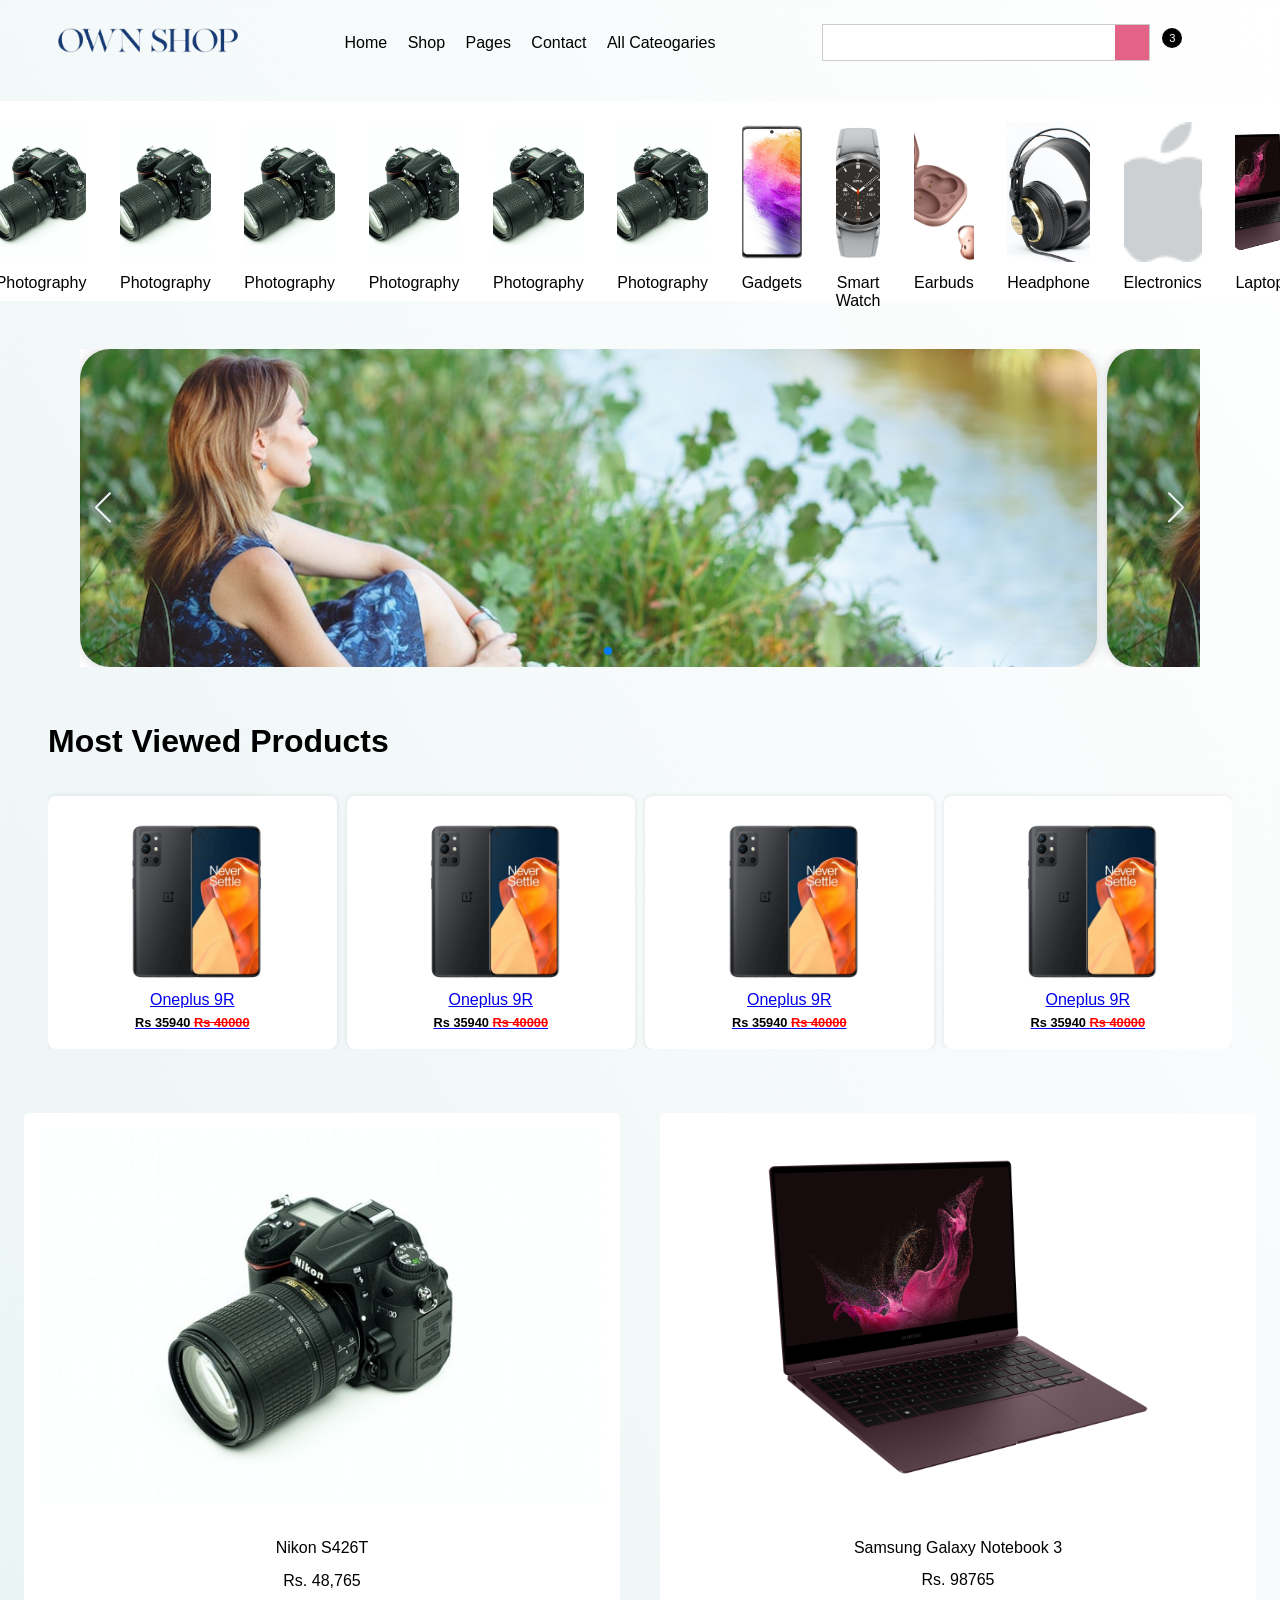
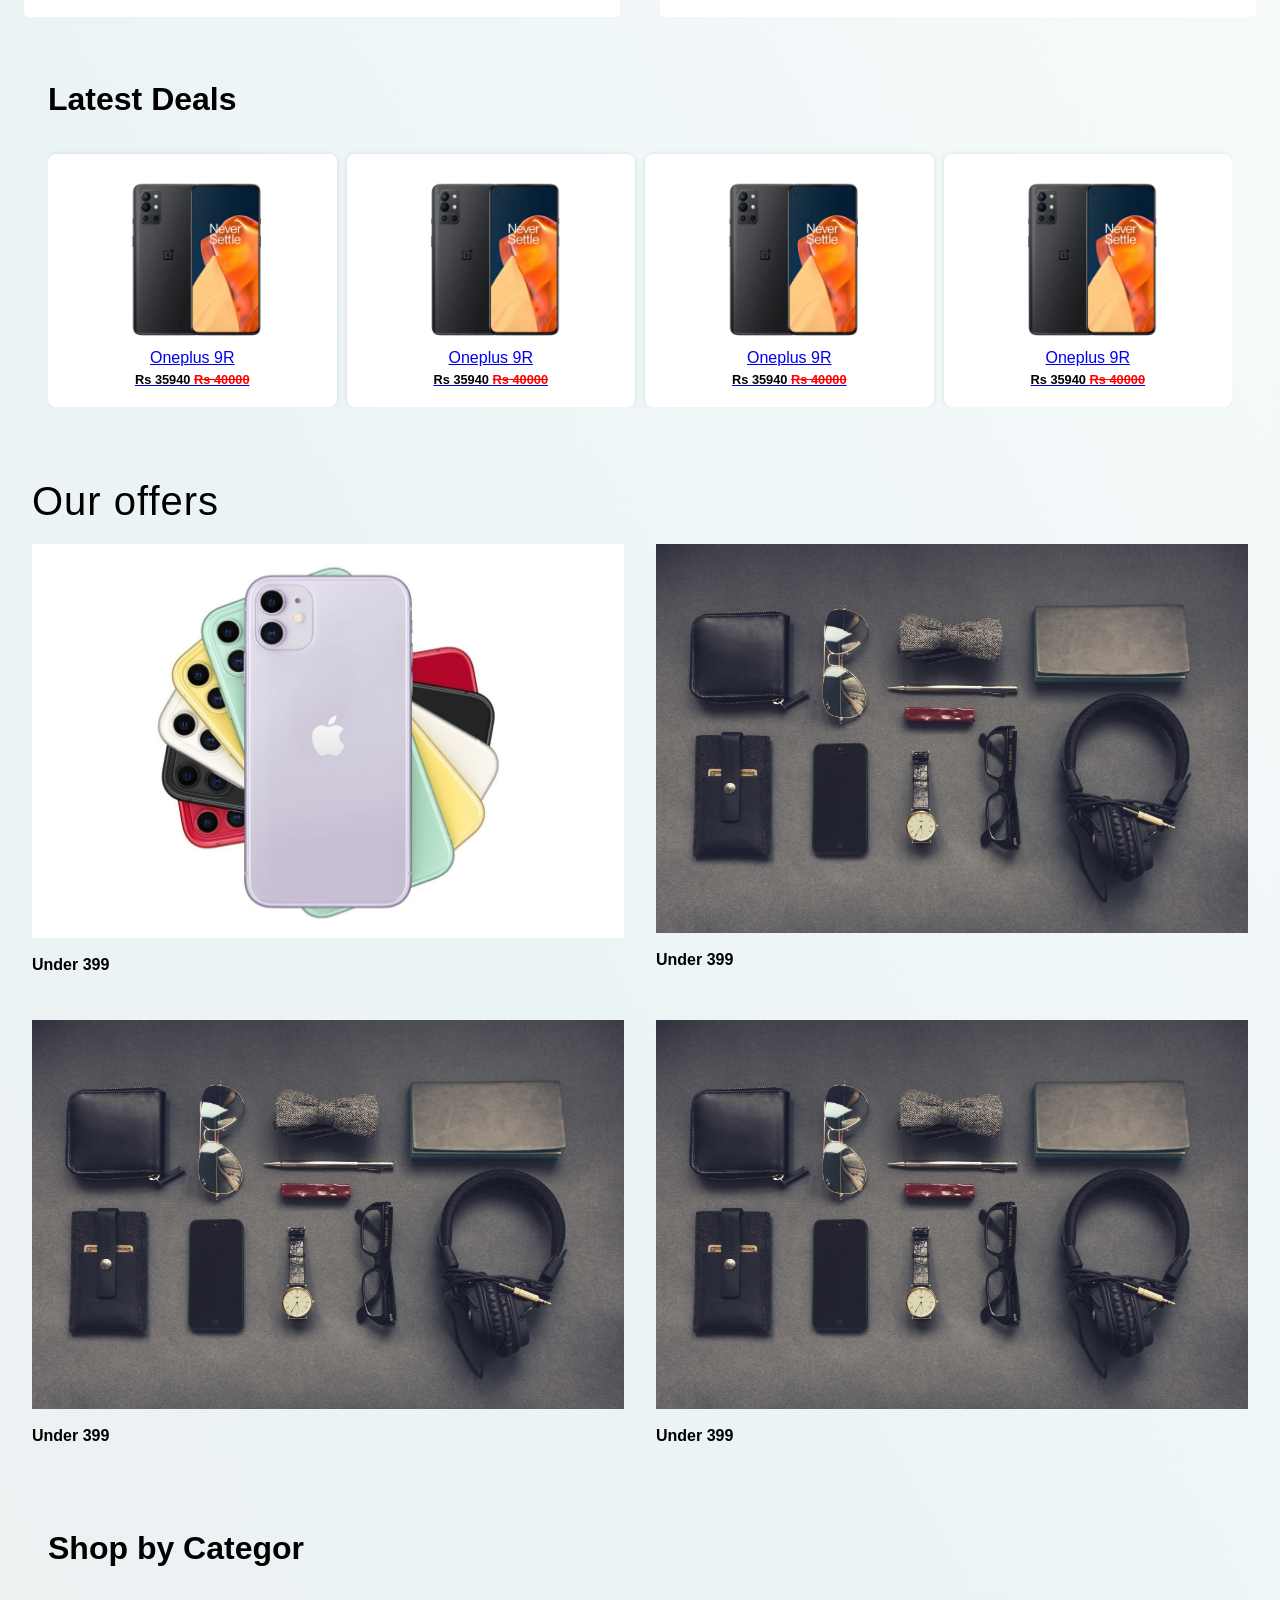
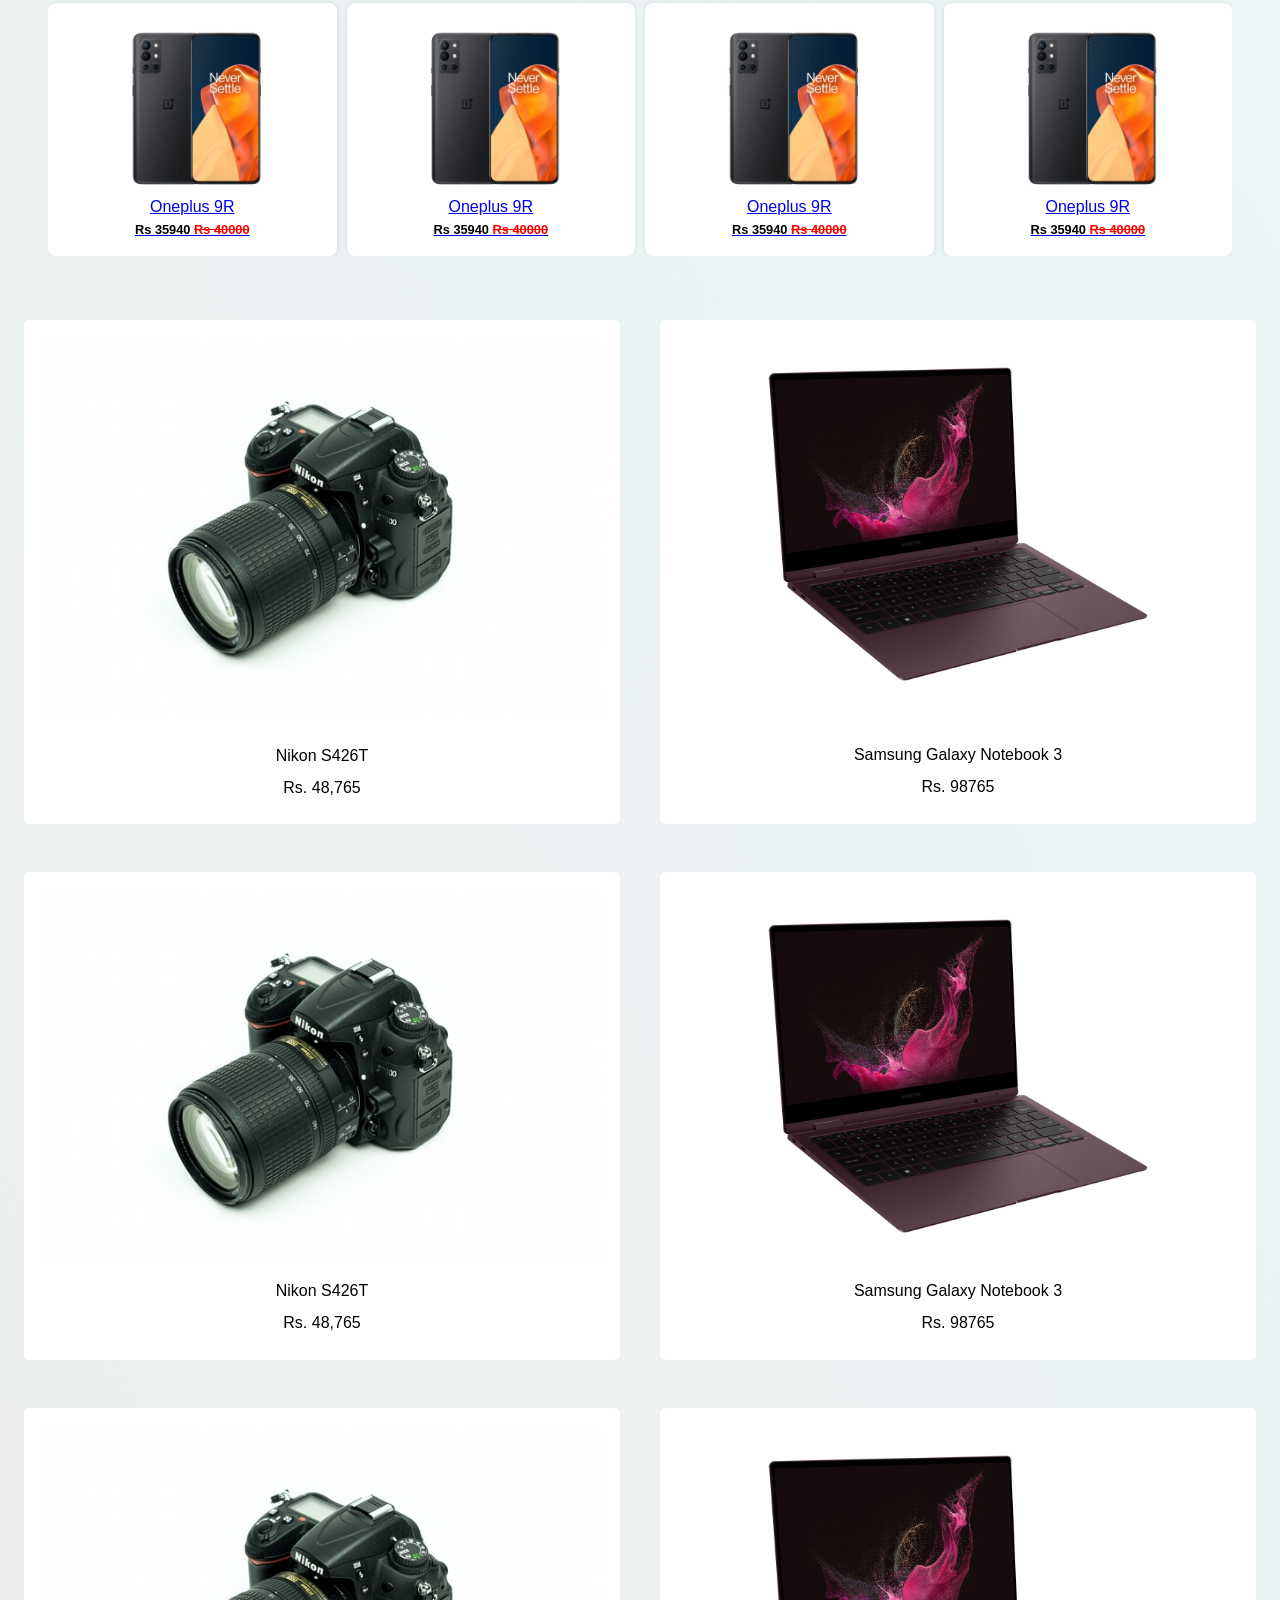
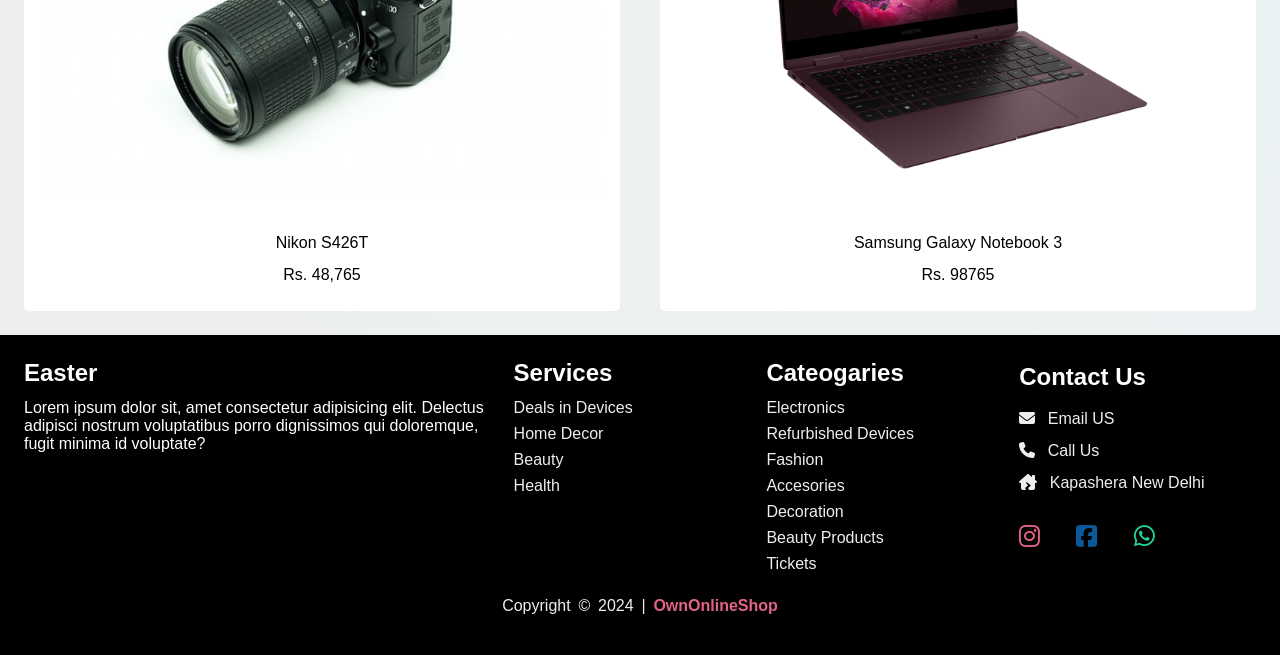
==== commit 682d5809: "Update index.html" ====
--- a/index.html
+++ b/index.html
@@ -645,8 +645,8 @@
             <div class="contact-footer">
                 <ul>
                     <h2>Contact Us</h2>
-                    <li><a href="mailto:mrabraham@thegics.in"> <i class="fa-solid fa-envelope"></i> Email US</a></li>
-                    <li><a href="tel:8447377952"> <i class="fa-solid fa-phone"></i> Call Us</a></li>
+                    <li><a href="mailto:info@ownonlineshop.com"> <i class="fa-solid fa-envelope"></i> Email US</a></li>
+                    <li><a href="tel:8375862907"> <i class="fa-solid fa-phone"></i> Call Us</a></li>
                     <li><a href="#"> <i class="fa-solid fa-house-chimney-crack"></i> Kapashera New Delhi</a></li>
                 </ul>
                 <div class="contact-social">
@@ -657,7 +657,7 @@
             </div>
         </div>
         <div class="copyright-footer">
-            <p>Copyright &copy; 2022 | Created By <a href="https://www.thegics.in/" target="_blank">Gics</a></p>
+            <p>Copyright &copy; 2024 | <a href="https://www.ownonlineshop.com/" target="_blank">OwnOnlineShop </a></p>
         </div>
     </footer>
     <!-- Footer ends -->
@@ -740,4 +740,4 @@
     </script>
 </body>
 
-</html>+</html>
